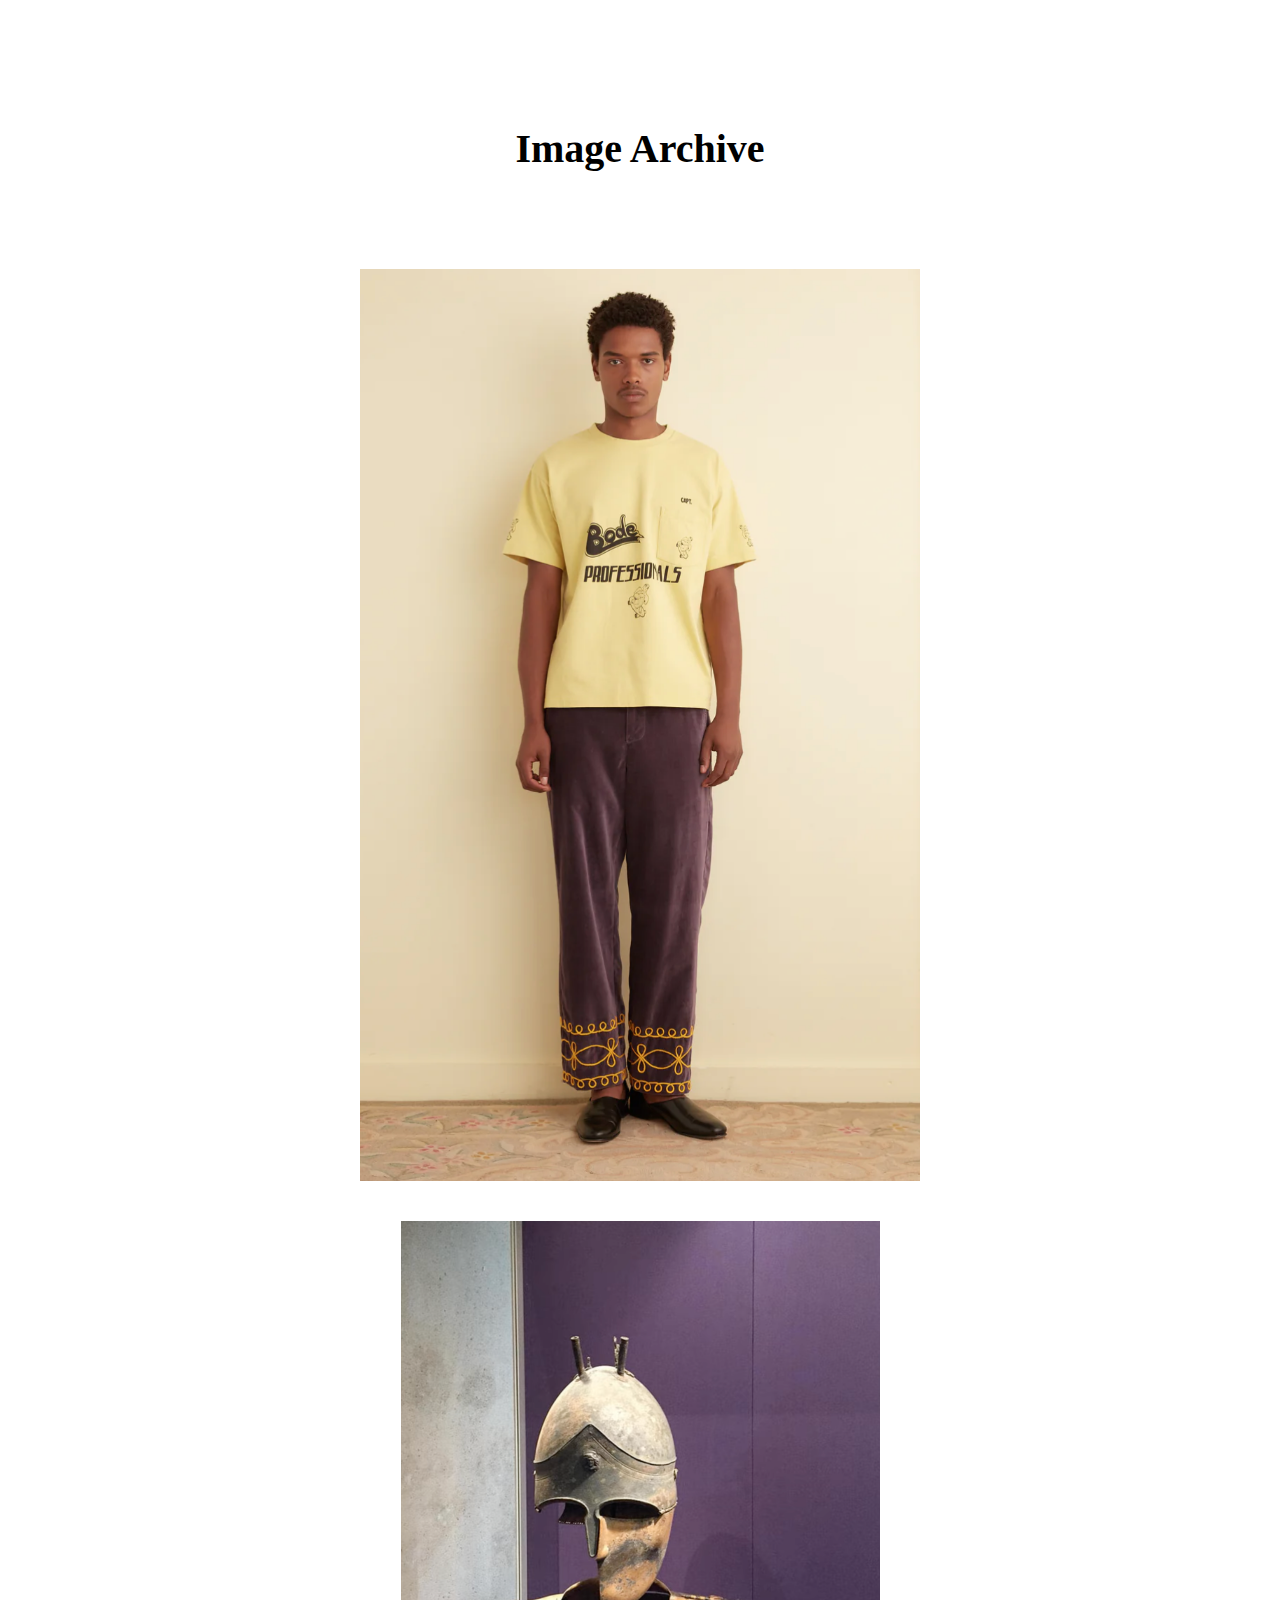
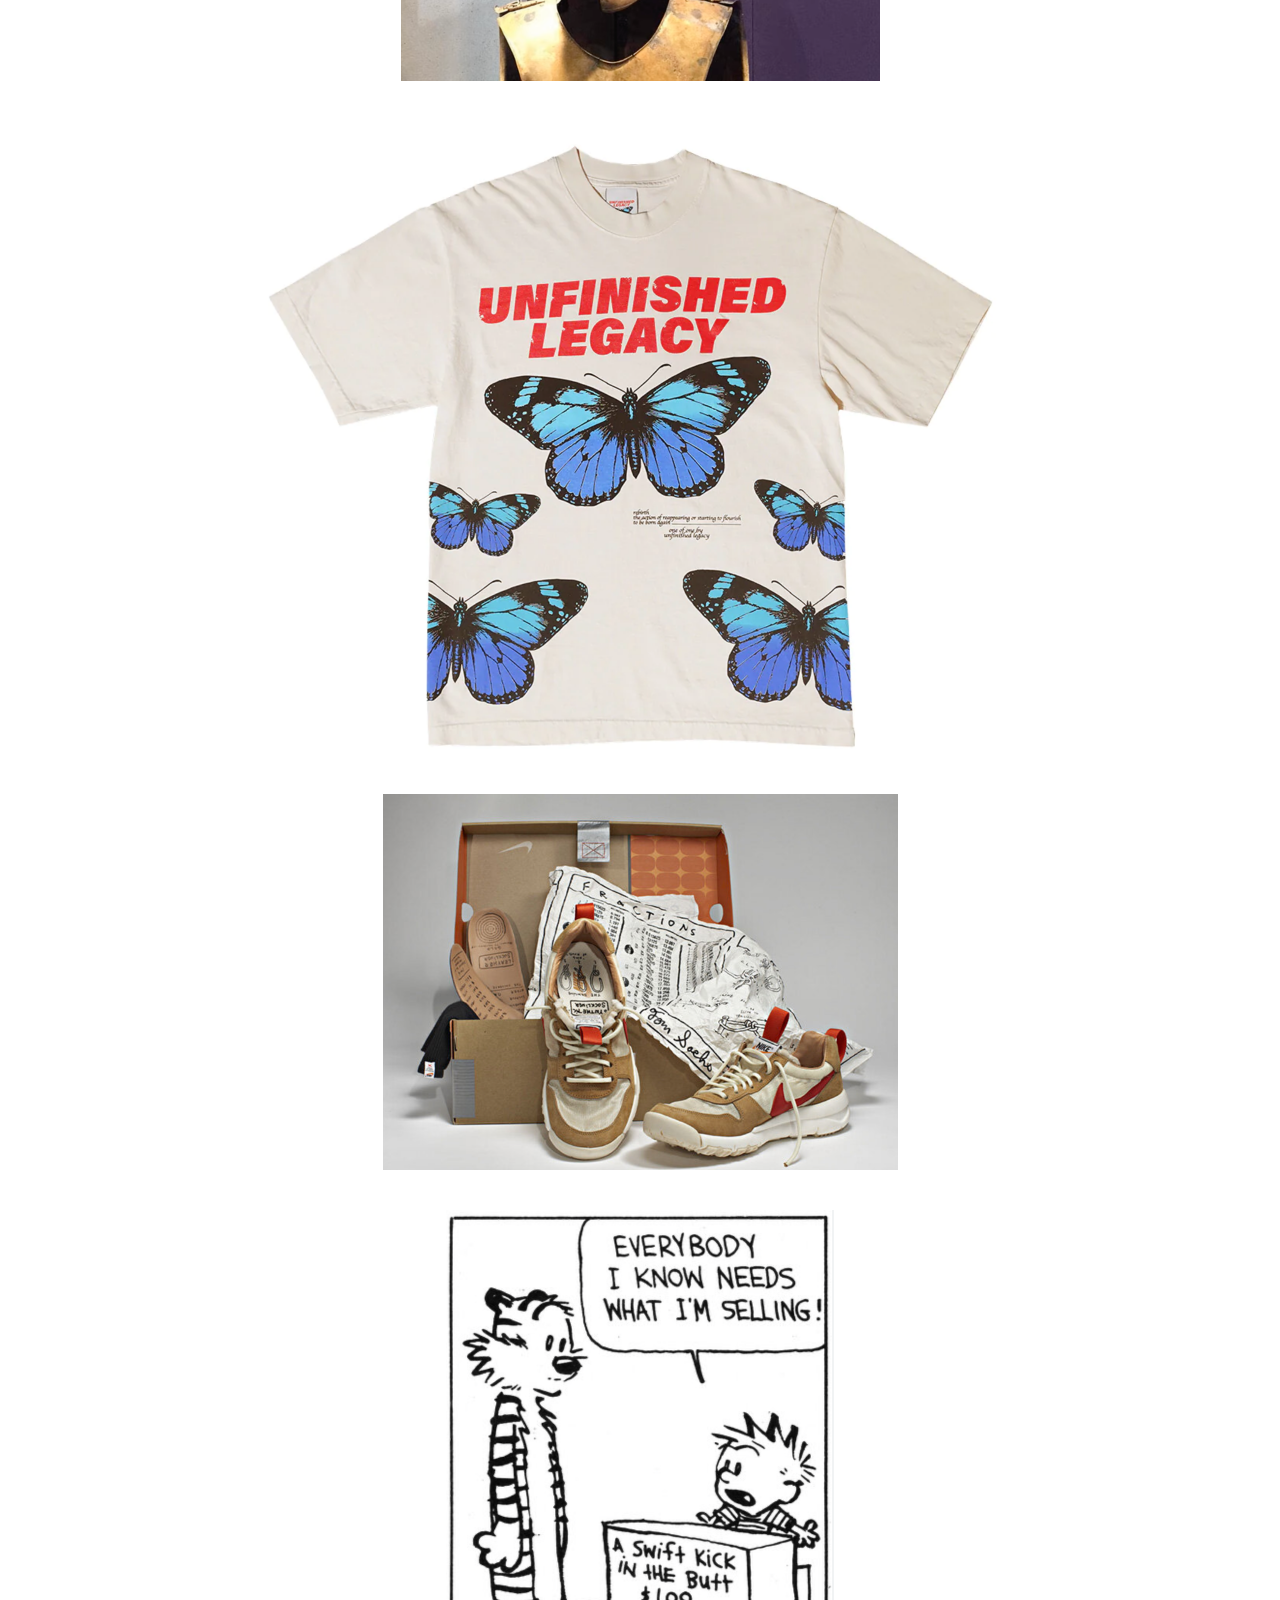
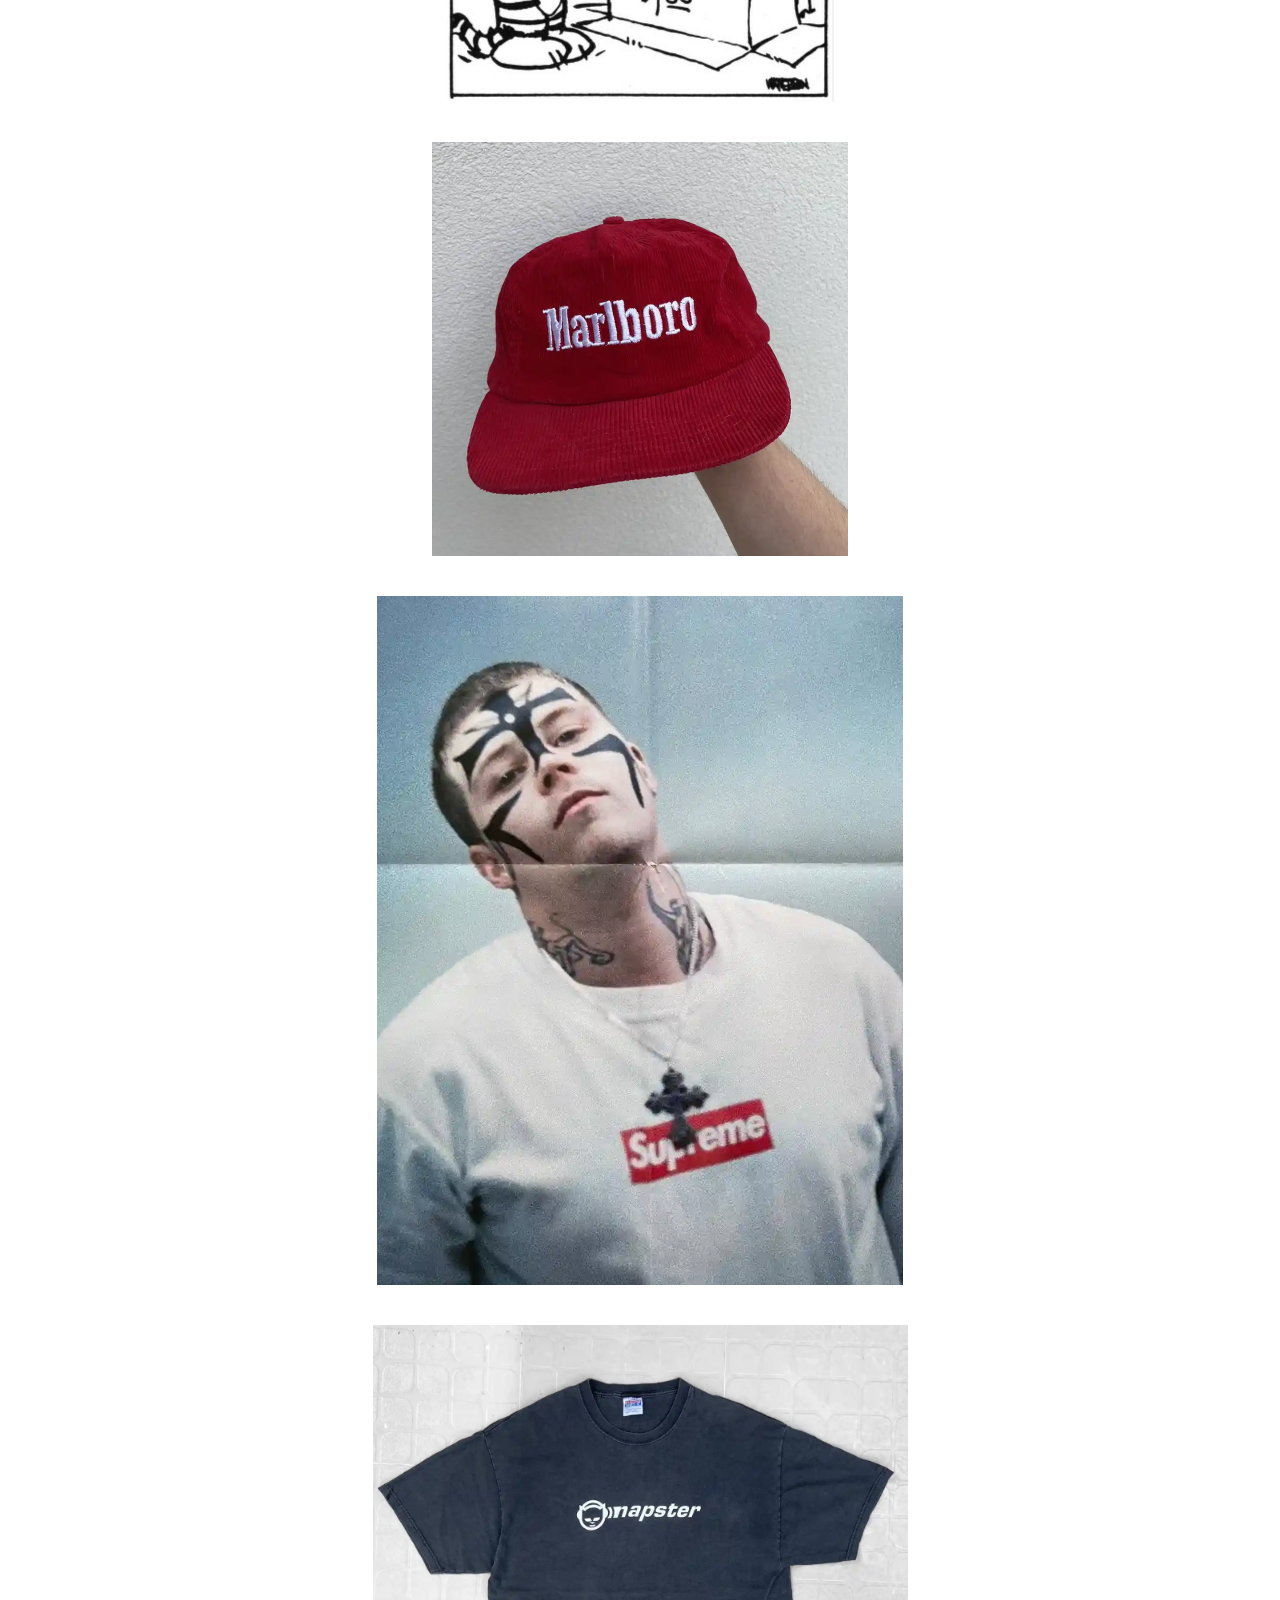
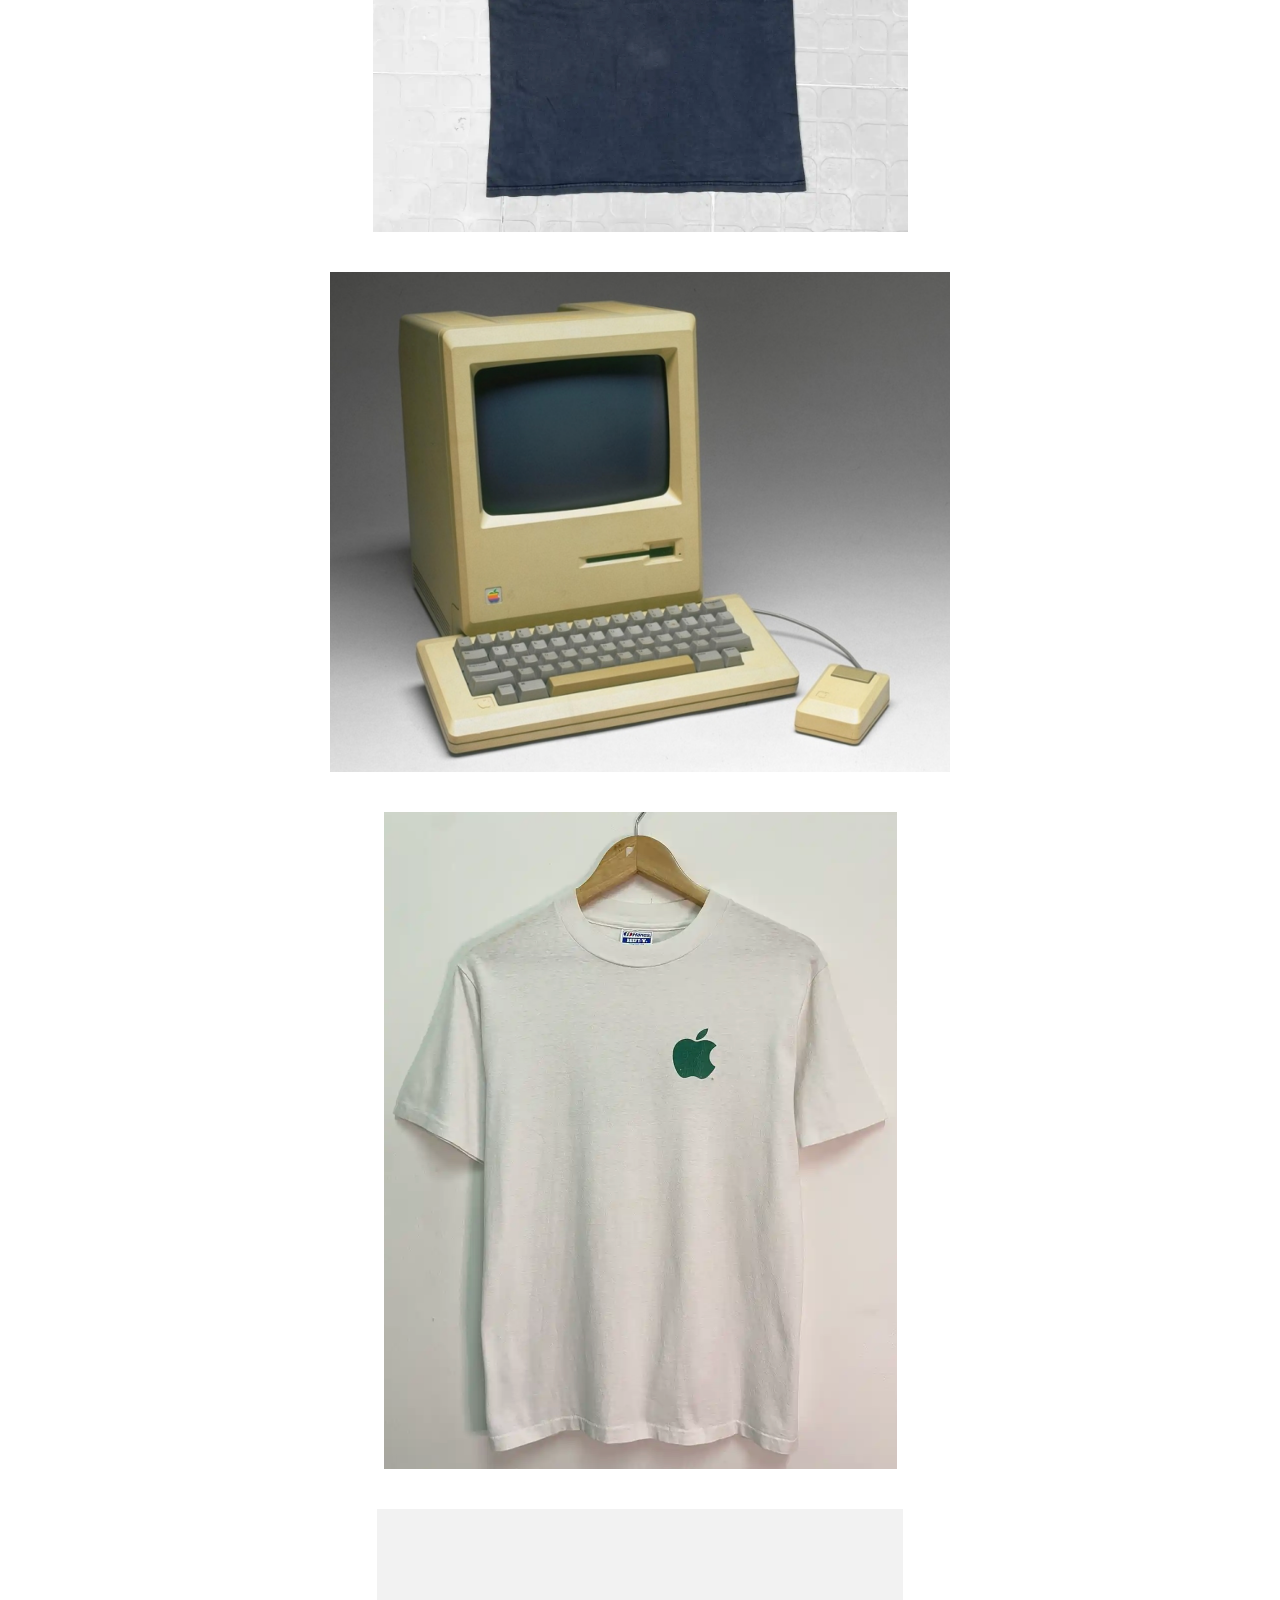
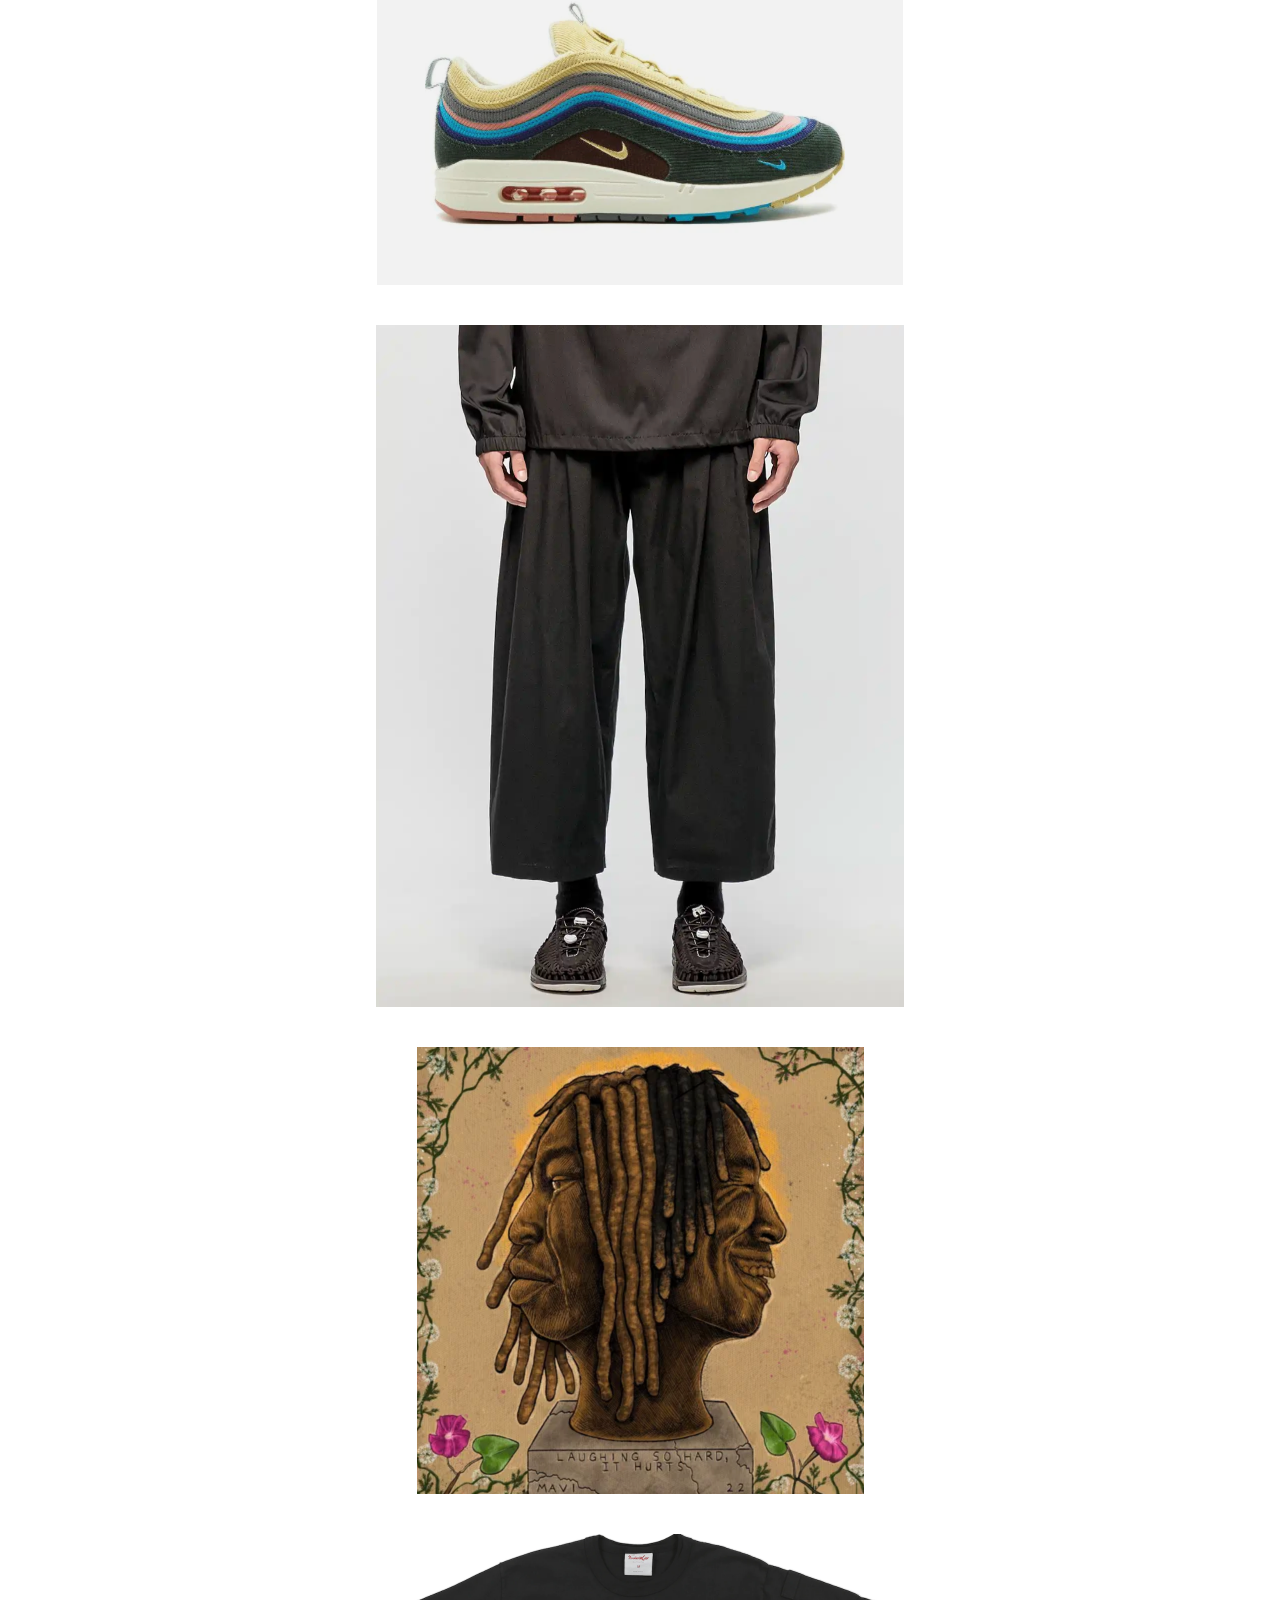
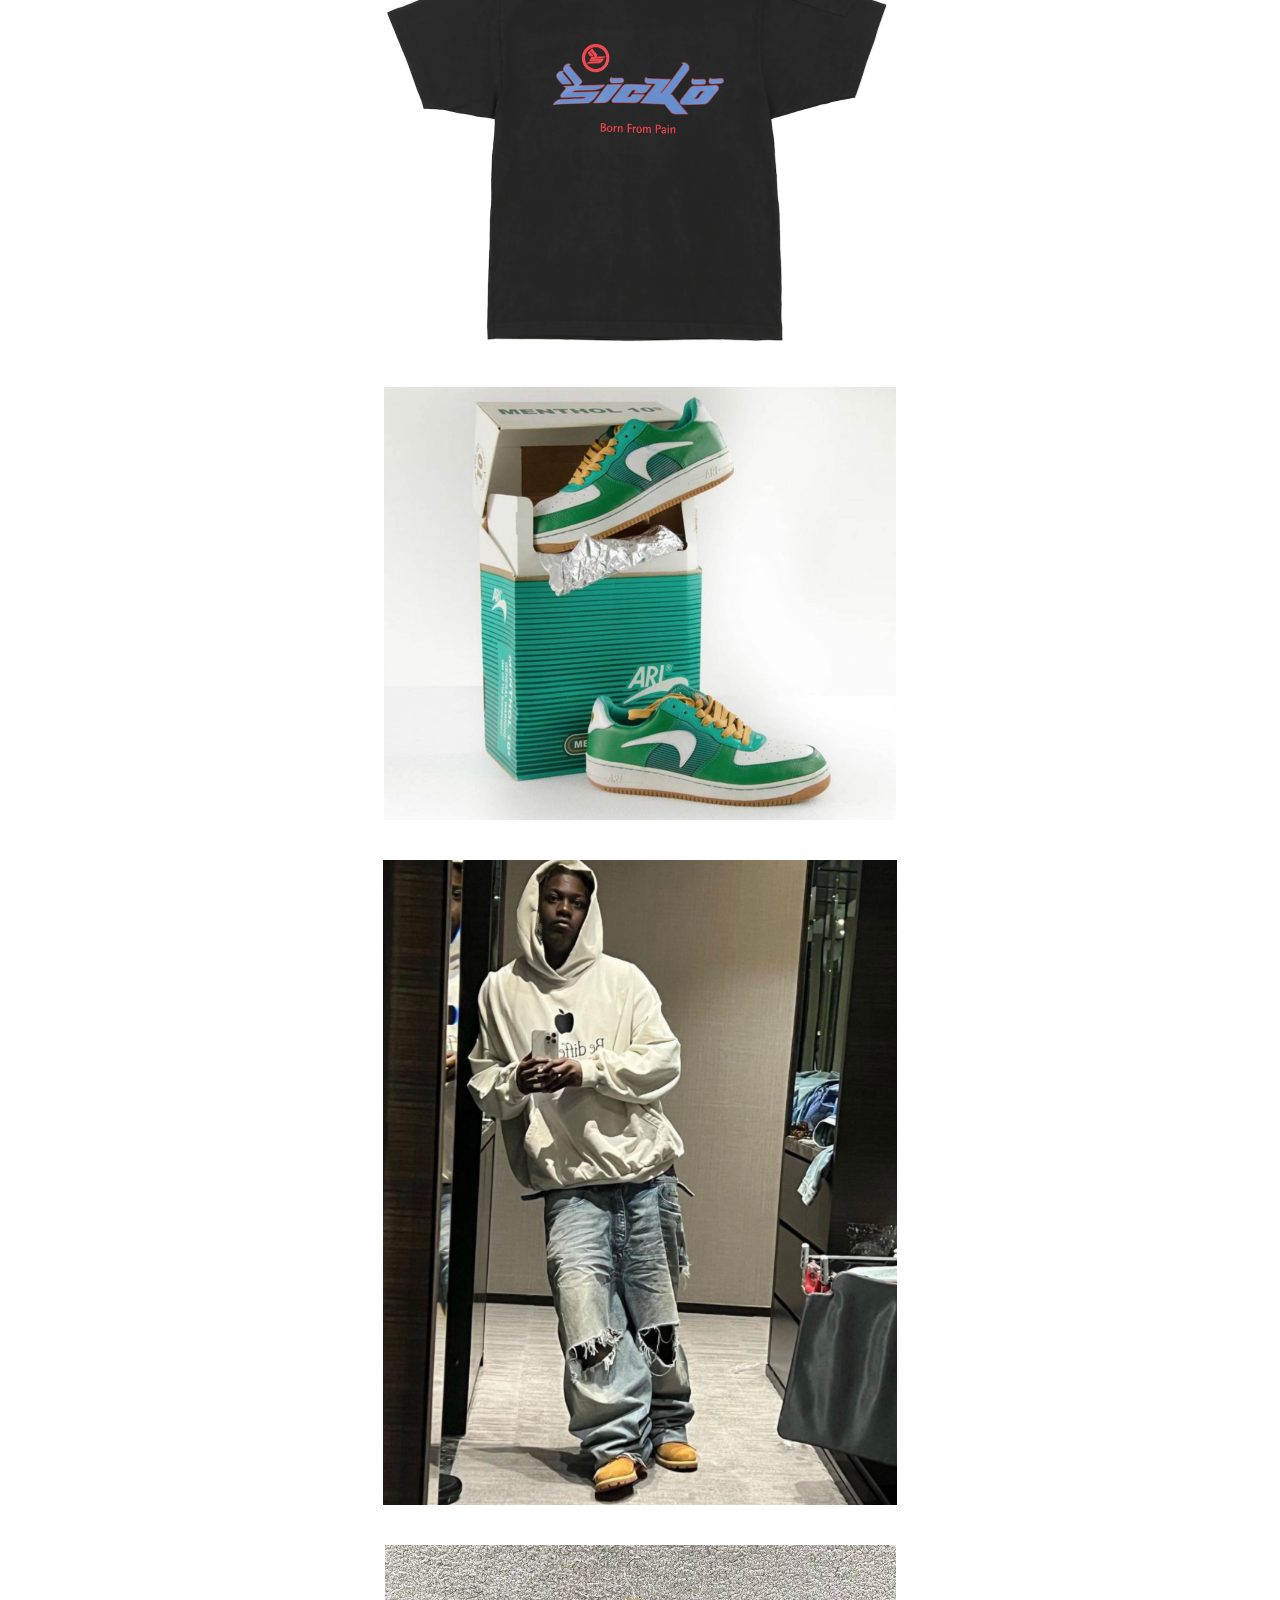
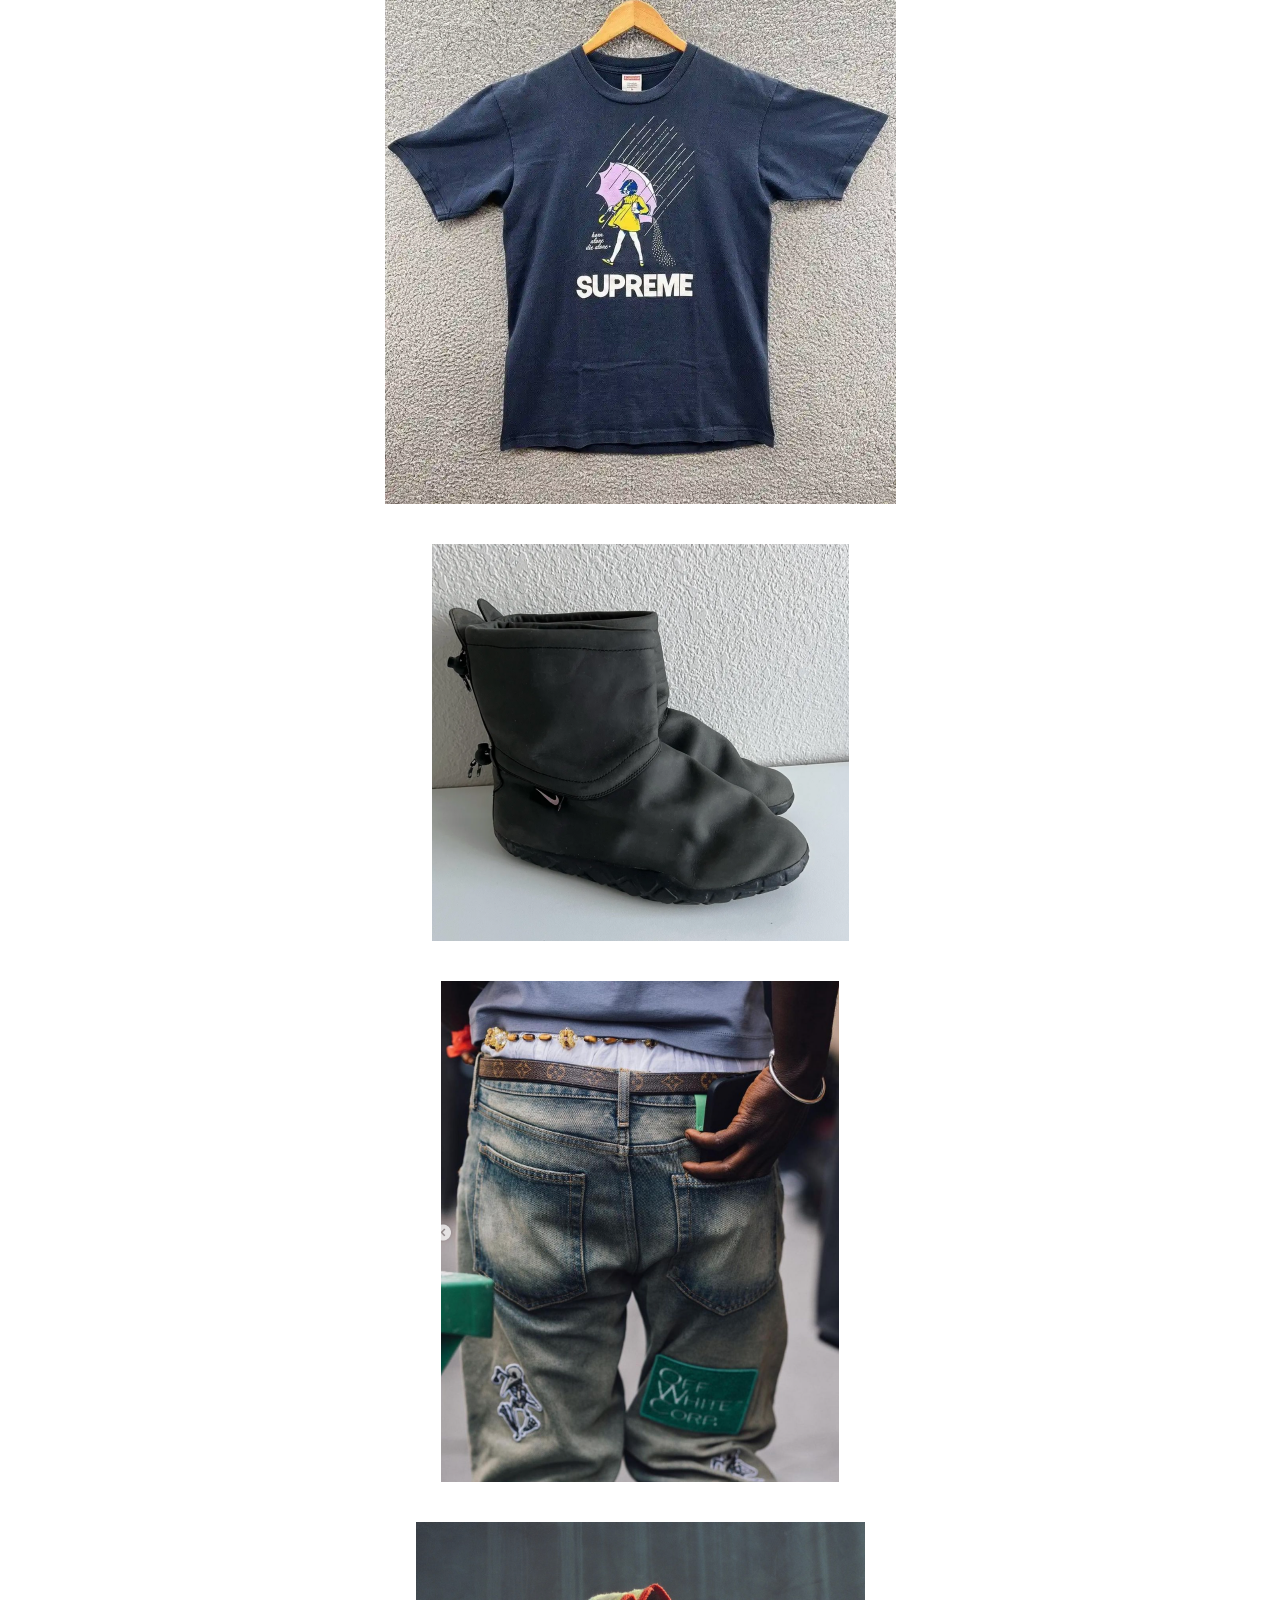
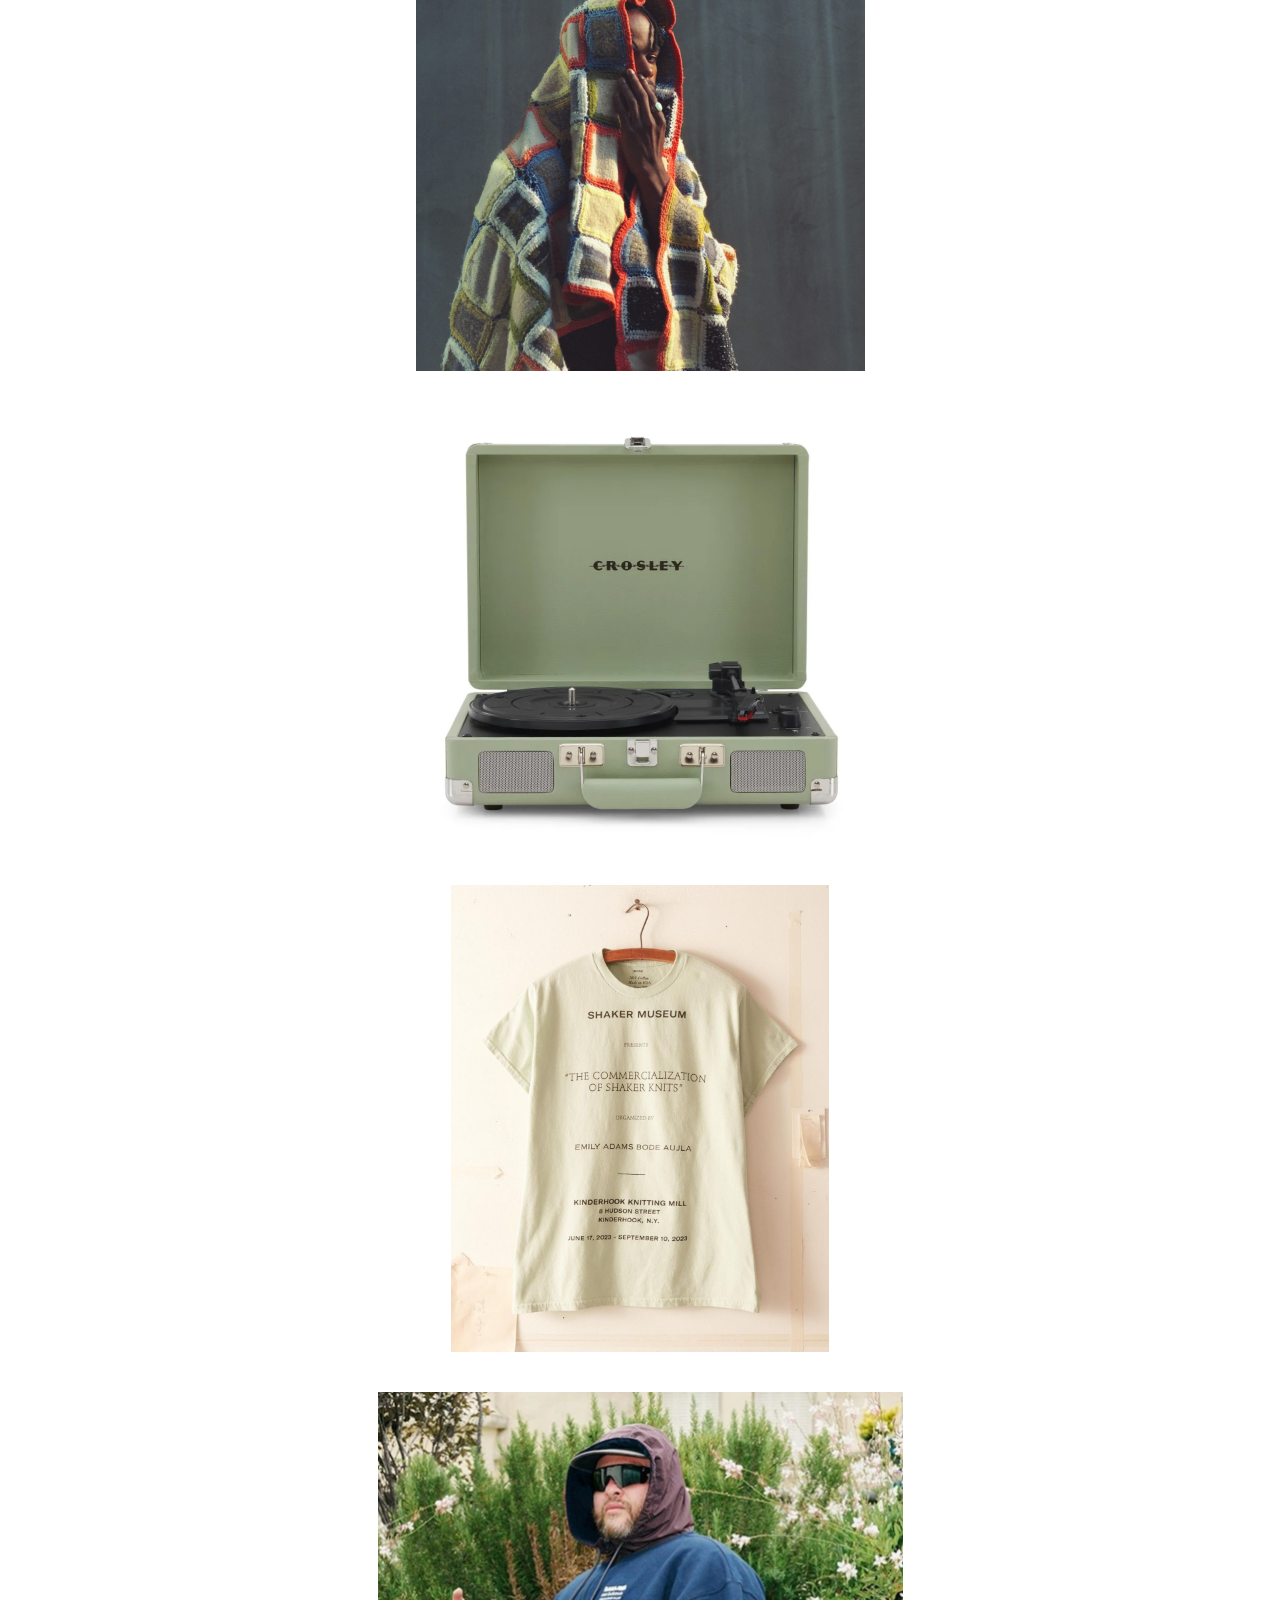
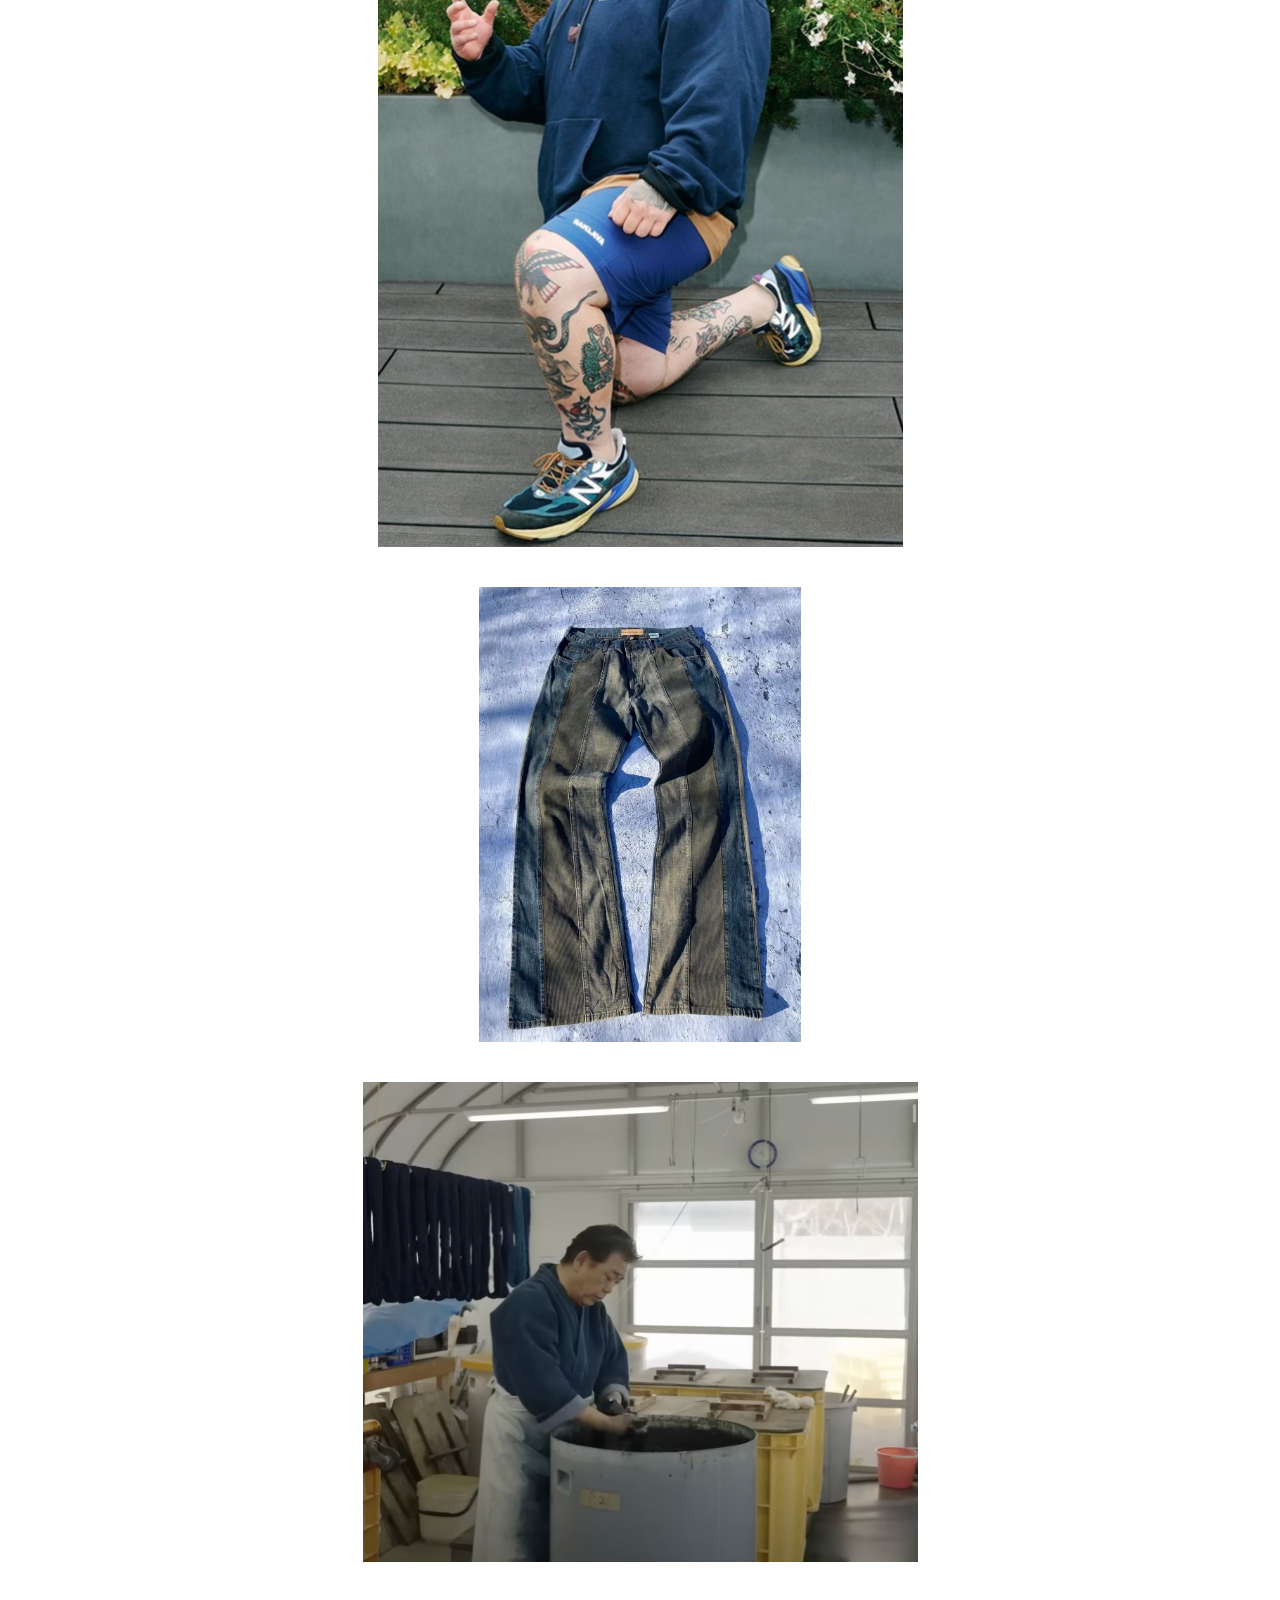
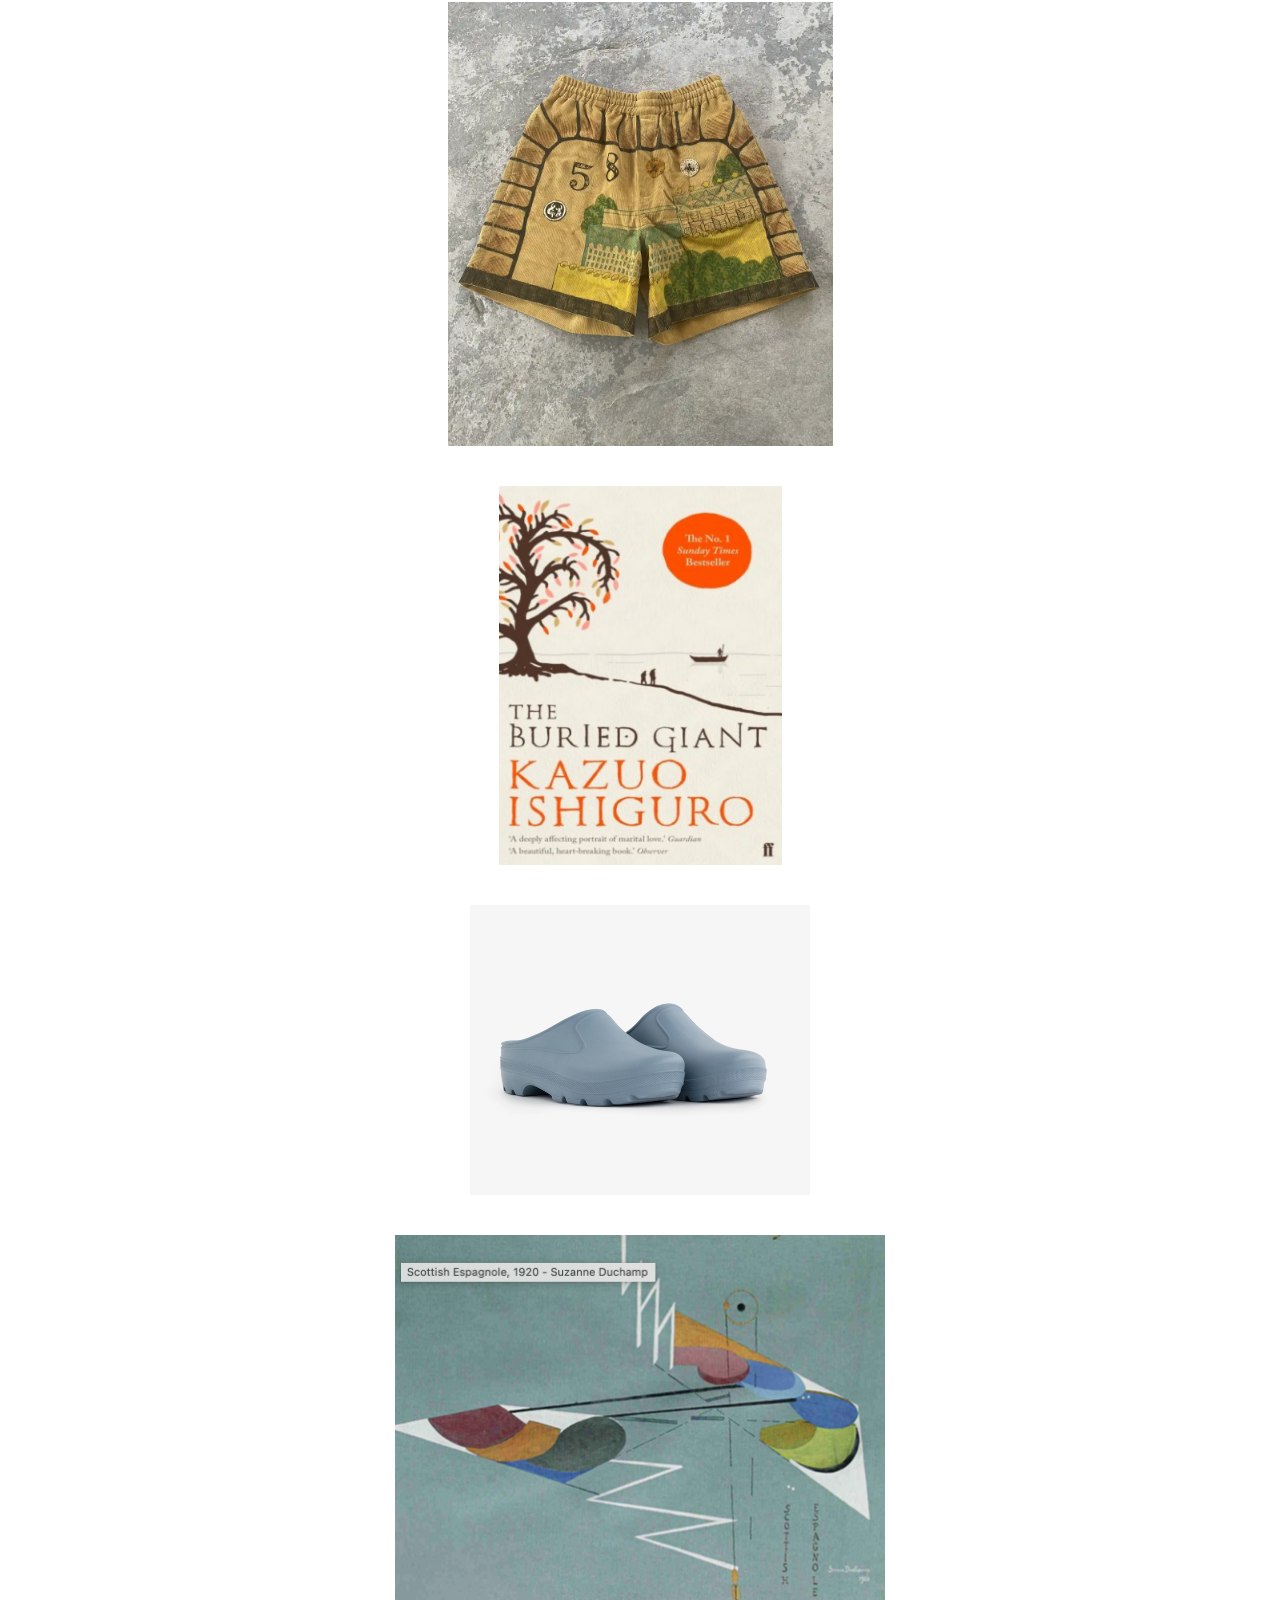
==== index.html @ 9232cd94 "update index.html" ====
<!DOCTYPE html>
<html>
    <head>
        <meta charset="utf-8">
        <meta name="viewport" content="width=device-width, initial-scale=1">
        <title>
            Image Archive
        </title>

        <style>
            /* CSS */
            body, html{
               font-size: 15;  
               font-family: Georgia;
            }

            h1{
                font-size: 40px;
                text-align: center;

            }

            p{
                text-align: center;
            }
        </style>

    </head>
    <body>
        <br> 
        <br> 
        <br> 
        <br> 
        <br>

        <h1> Image Archive </h1>

        <br> 
        <br> 
        <br> 

        <p>
        <img src = "images/bodefull.png" alt="hi" class="inline"
             width = "560"
             height = "912"> 
            
             <br>
             <br>
             <br>  

        <img src = "images/armor.png" alt="hi" class="inline"
             width = "479"
             height = "460"> 
            
             <br>
             <br>
             <br>  
            

        <img src = "images/unfinished.png" alt="hi" class="inline"
             width = "772"
             height = "633"> 
            
             <br>
             <br>
             <br>  
            
        <img src = "images/marsyard.png" alt="hi" class="inline"
             width = "515"
             height = "376"> 
            
             <br>
             <br>
             <br>  
            
        <img src = "images/calvinandhobbes.png" alt="hi" class="inline"
             width = "388"
             height = "492"> 
            
             <br>
             <br>
             <br>  
            
       <img src = "images/marlbro.png" alt="hi" class="inline"
             width = "416"
             height = "414"> 
            
             <br>
             <br>
             <br>  
            
        <img src = "images/leansupreme.png" alt="hi" class="inline"
             width = "526"
             height = "689"> 
            
             <br>
             <br>
             <br>  
            
        <img src = "images/napster.png" alt="hi" class="inline"
             width = "535"
             height = "507"> 
            
             <br>
             <br>
             <br>  

        <img src = "images/macintosh.png" alt="hi" class="inline"
             width = "620"
             height = "500"> 
            
             <br>
             <br>
             <br>  

        <img src = "images/vintageapple.png" alt="hi" class="inline"
             width = "513"
             height = "657"> 
            
             <br>
             <br>
             <br>  

        <img src = "images/wotherspoonairmax.png" alt="hi" class="inline"
             width = "526"
             height = "376"> 
            
             <br>
             <br>
             <br>  

        <img src = "images/sasquatch.png" alt="hi" class="inline"
             width = "528"
             height = "682"> 
            
             <br>
             <br>
             <br>  

        <img src = "images/mavilaughing.png" alt="hi" class="inline"
             width = "447"
             height = "447"> 
            
             <br>
             <br>
             <br>  
            
        <img src = "images/sickotee.png" alt="hi" class="inline"
             width = "520"
             height = "413"> 
            
             <br>
             <br>
             <br>  
            
        <img src = "images/arimenthol.png" alt="hi" class="inline"
             width = "512"
             height = "433"> 
            
             <br>
             <br>
             <br>  

        <img src = "images/yachty.png" alt="hi" class="inline"
             width = "514"
             height = "645"> 
            
             <br>
             <br>
             <br>  

        <img src = "images/suprememorton.png" alt="hi" class="inline"
             width = "511"
             height = "559"> 
            
             <br>
             <br>
             <br>  
            
        <img src = "images/acg.png" alt="hi" class="inline"
             width = "417"
             height = "397"> 
            
             <br>
             <br>
             <br>  

        <img src = "images/ibkamara.png" alt="hi" class="inline"
             width = "398"
             height = "501"> 
            
             <br>
             <br>
             <br>  
            
        <img src = "images/elujay.png" alt="hi" class="inline"
             width = "449"
             height = "449"> 
            
             <br>
             <br>
             <br>  

        <img src = "images/vinyl.png" alt="hi" class="inline"
             width = "493"
             height = "434"> 
            
             <br>
             <br>
             <br>  
            
        <img src = "images/bodetee.png" alt="hi" class="inline"
             width = "378"
             height = "467"> 
            
             <br>
             <br>
             <br>  

        <img src = "images/bronson.png" alt="hi" class="inline"
             width = "525"
             height = "755"> 
            
             <br>
             <br>
             <br>  

        <img src = "images/tricolorjeans.png" alt="hi" class="inline"
             width = "322"
             height = "455"> 
            
             <br>
             <br>
             <br>  

        <img src = "images/japanesedenim.png" alt="hi" class="inline"
             width = "555"
             height = "480"> 
            
             <br>
             <br>
             <br>  

        <img src = "images/bodeshort.png" alt="hi" class="inline"
             width = "385"
             height = "444"> 
            
             <br>
             <br>
             <br> 

        <img src = "images/buriedgiant.png" alt="hi" class="inline"
             width = "283"
             height = "379"> 
            
             <br>
             <br>
             <br>  

        <img src = "images/clogs.png" alt="hi" class="inline"
             width = "340"
             height = "290"> 
            
             <br>
             <br>
             <br>  

        <img src = "images/duchamp2.png" alt="hi" class="inline"
             width = "490"
             height = "380"> 
            
             <br>
             <br>
             <br>  

         <img src = "images/diesel2.png" alt="hi" class="inline"
             width = "430"
             height = "740"> 
            
             <br>
             <br>
             <br>  
            
        <img src = "images/bowling.png" alt="hi" class="inline"
             width = "480"
             height = "480"> 
            
             <br>
             <br>
             <br>  
            
        <img src = "images/duchamp1.png" alt="hi" class="inline"
             width = "400"
             height = "480"> 
            
             <br>
             <br>
             <br>  

        <img src = "images/disco.png" alt="hi" class="inline"
             width = "450"
             height = "450"> 
            
             <br>
             <br>
             <br>  

        <img src = "images/tecca2.png" alt="hi" class="inline"
             width = "587"
             height = "676"> 
            
             <br>
             <br>
             <br>

        <img src = "images/LTST.png" alt="hi" class="inline"
             width = "468"
             height = "468"> 
            
             <br>
             <br>
             <br>
            
        <img src = "images/diesel.png" alt="hi" class="inline"
             width = "360"
             height = "460"> 
            
             <br>
             <br>
             <br>

        <img src = "images/tecca.png" alt="hi" class="inline"
             width = "359"
             height = "515"> 
            
             <br>
             <br>
             <br>
            
         <img src = "images/murakamipants.png" alt="hi" class="inline"
             width = "333"
             height = "500"> 
            
             <br>
             <br>
             <br>
            
         <img src = "images/ODCD.png" alt="hi" class="inline"
             width = "480"
             height = "480"> 
            
             <br>
             <br>
             <br>
            
        <img src = "images/vermont.png" alt="hi" class="inline"
             width = "500"
             height = "500"> 
             
             <br>
             <br>
             <br>

        <img src = "images/bjork.png" alt="hi" class="inline"
             width = "467"
             height = "443">

        </p>

    </body>
</html>
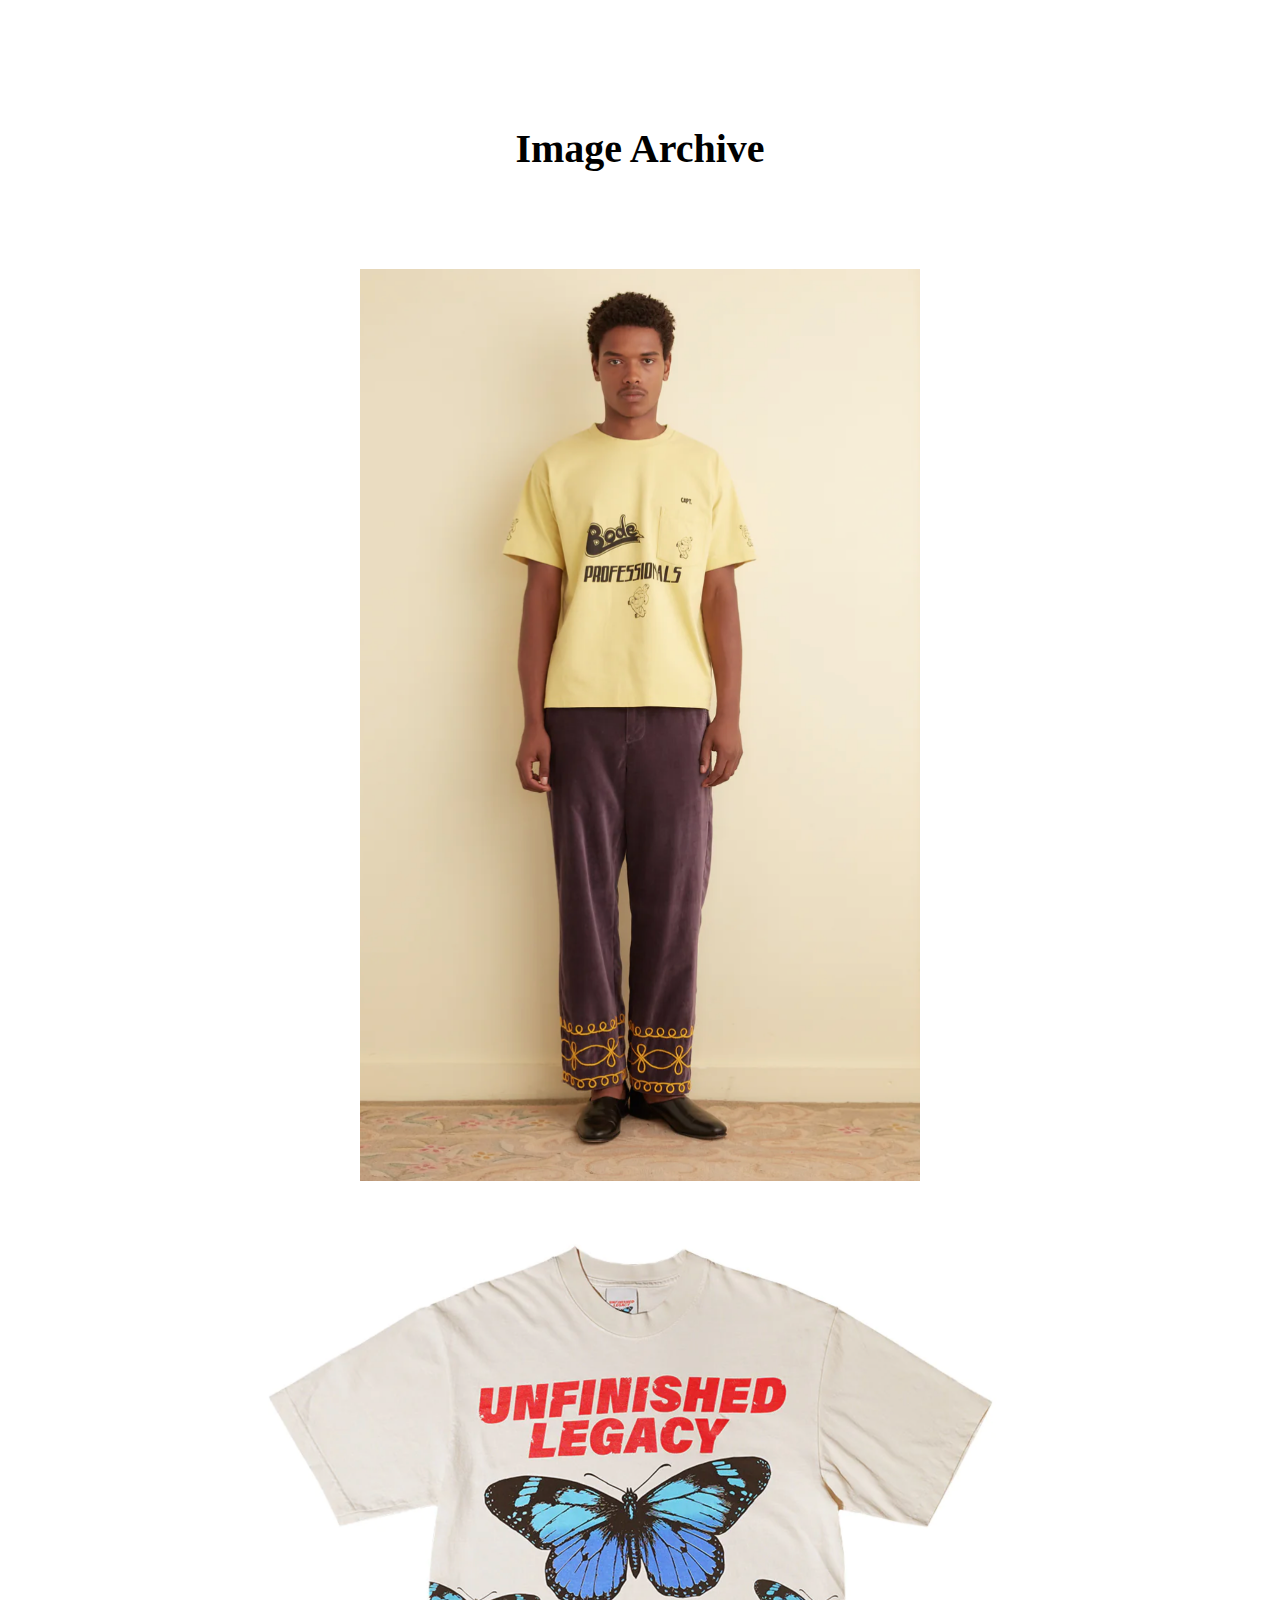
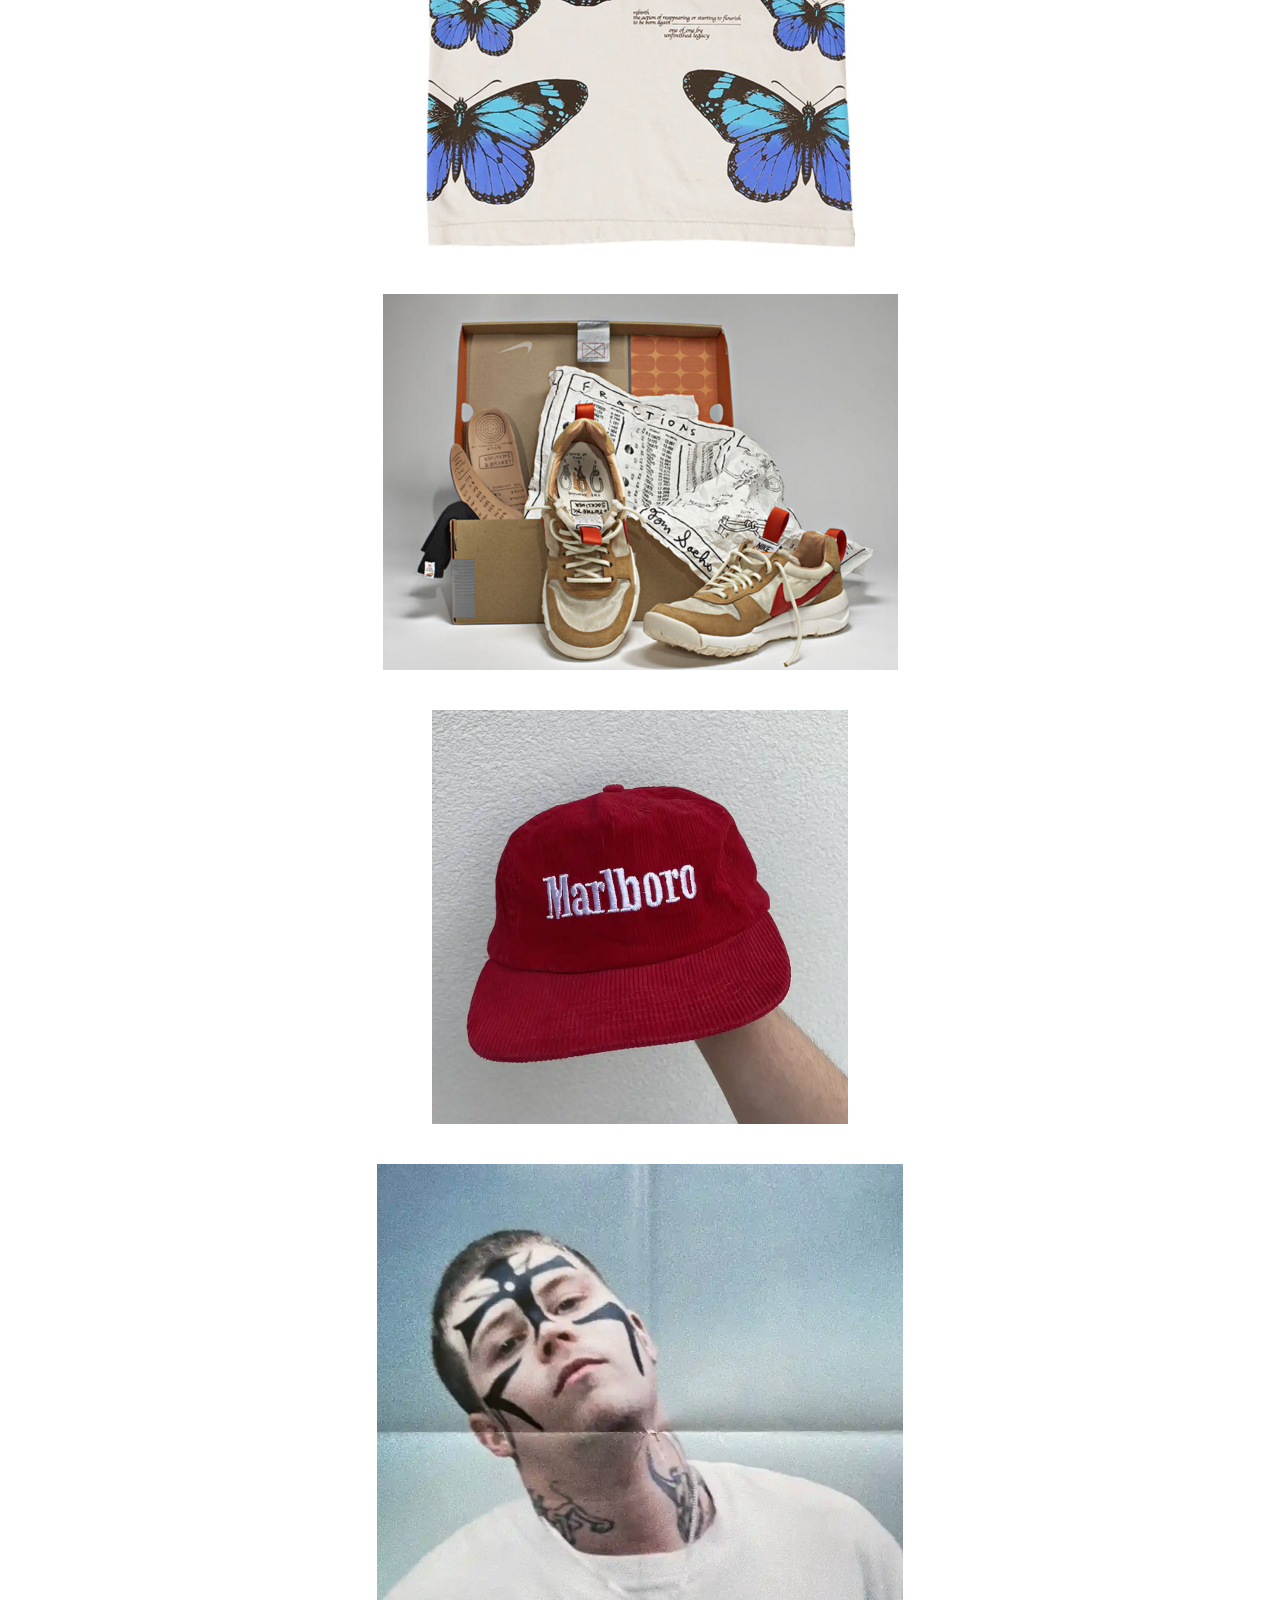
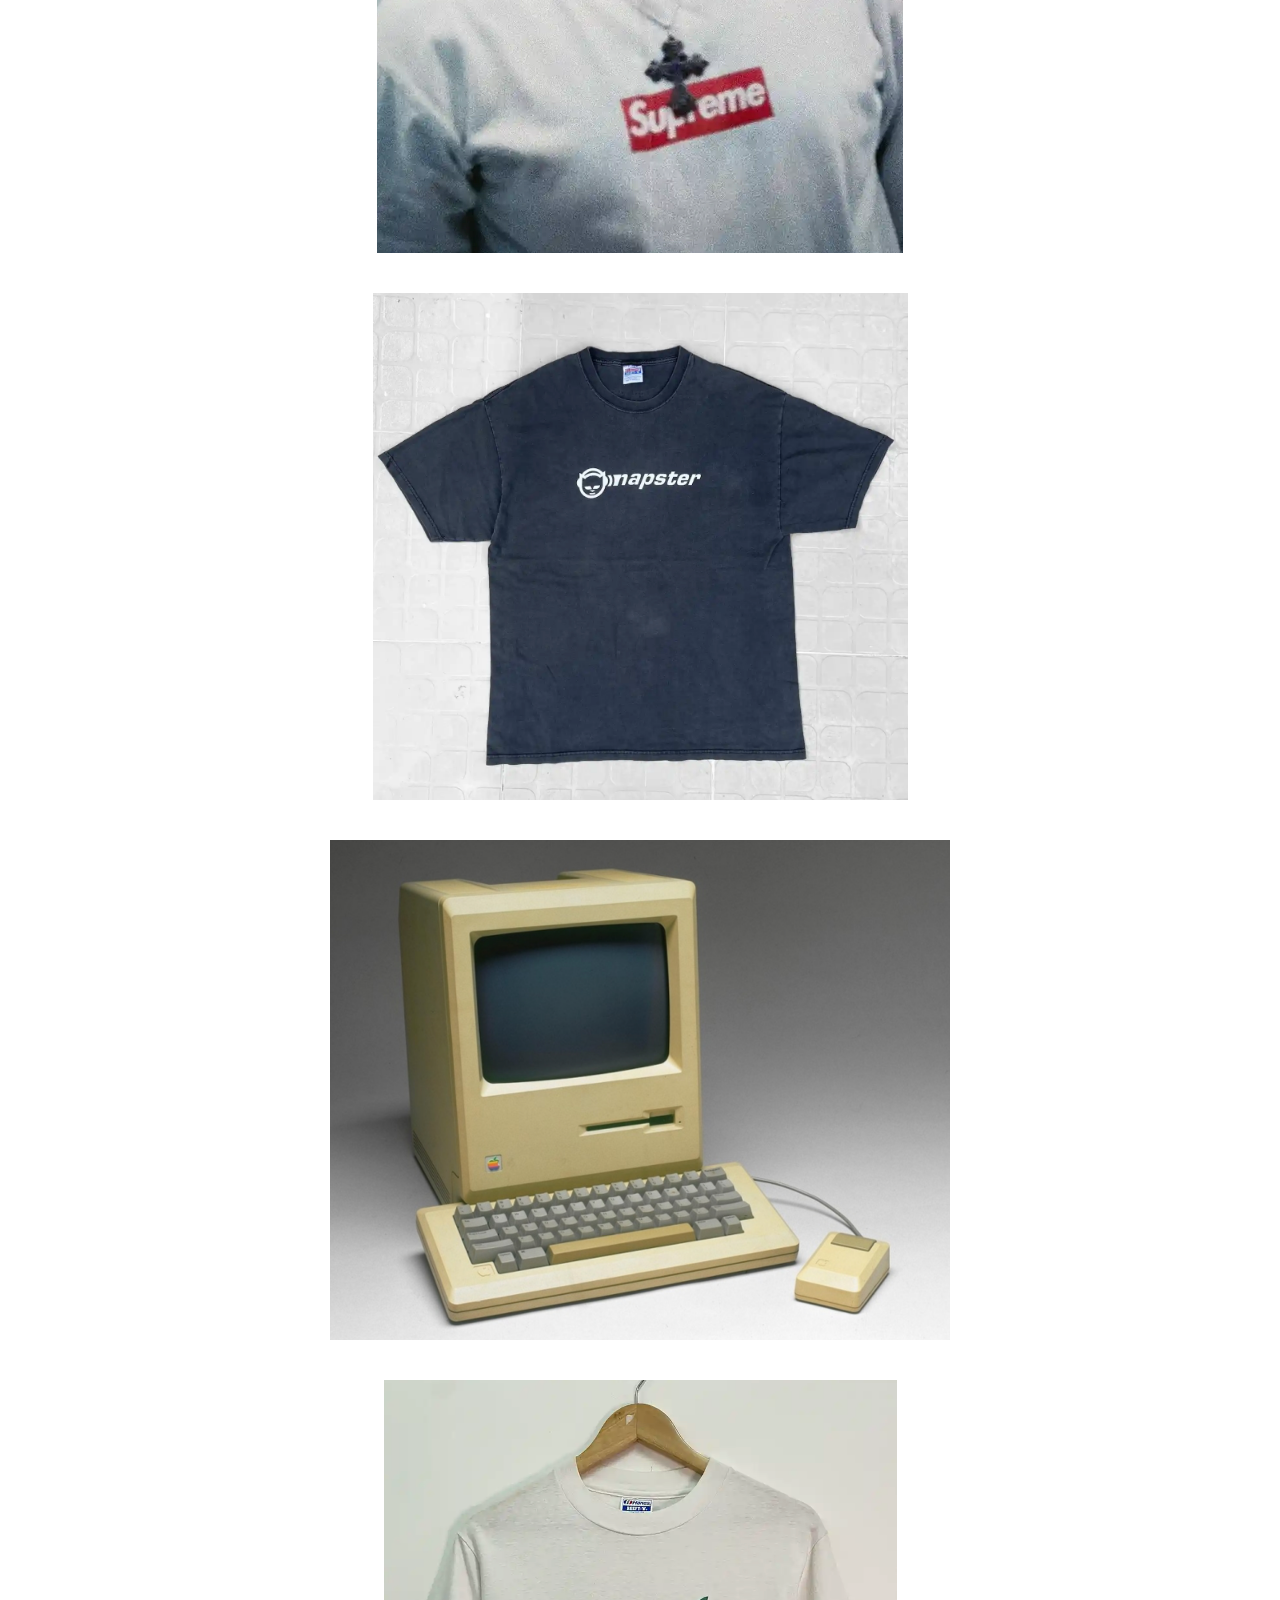
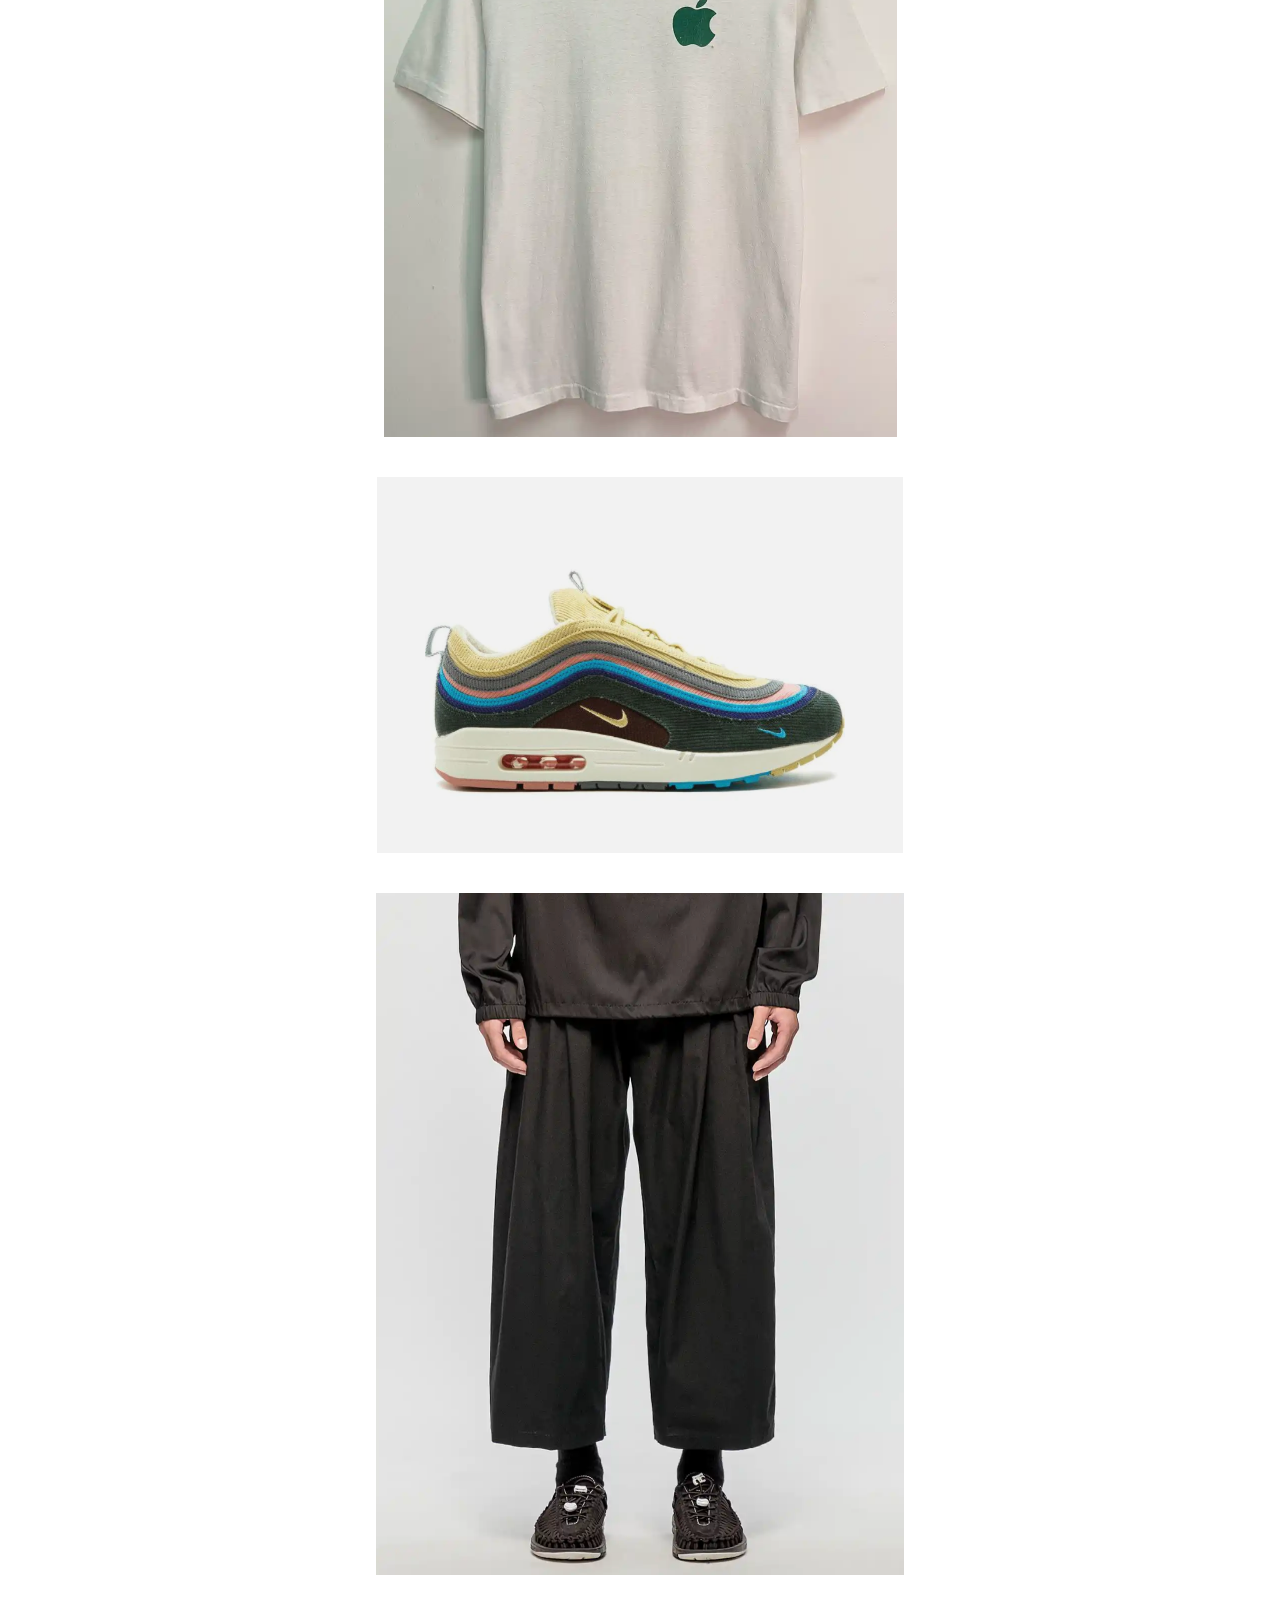
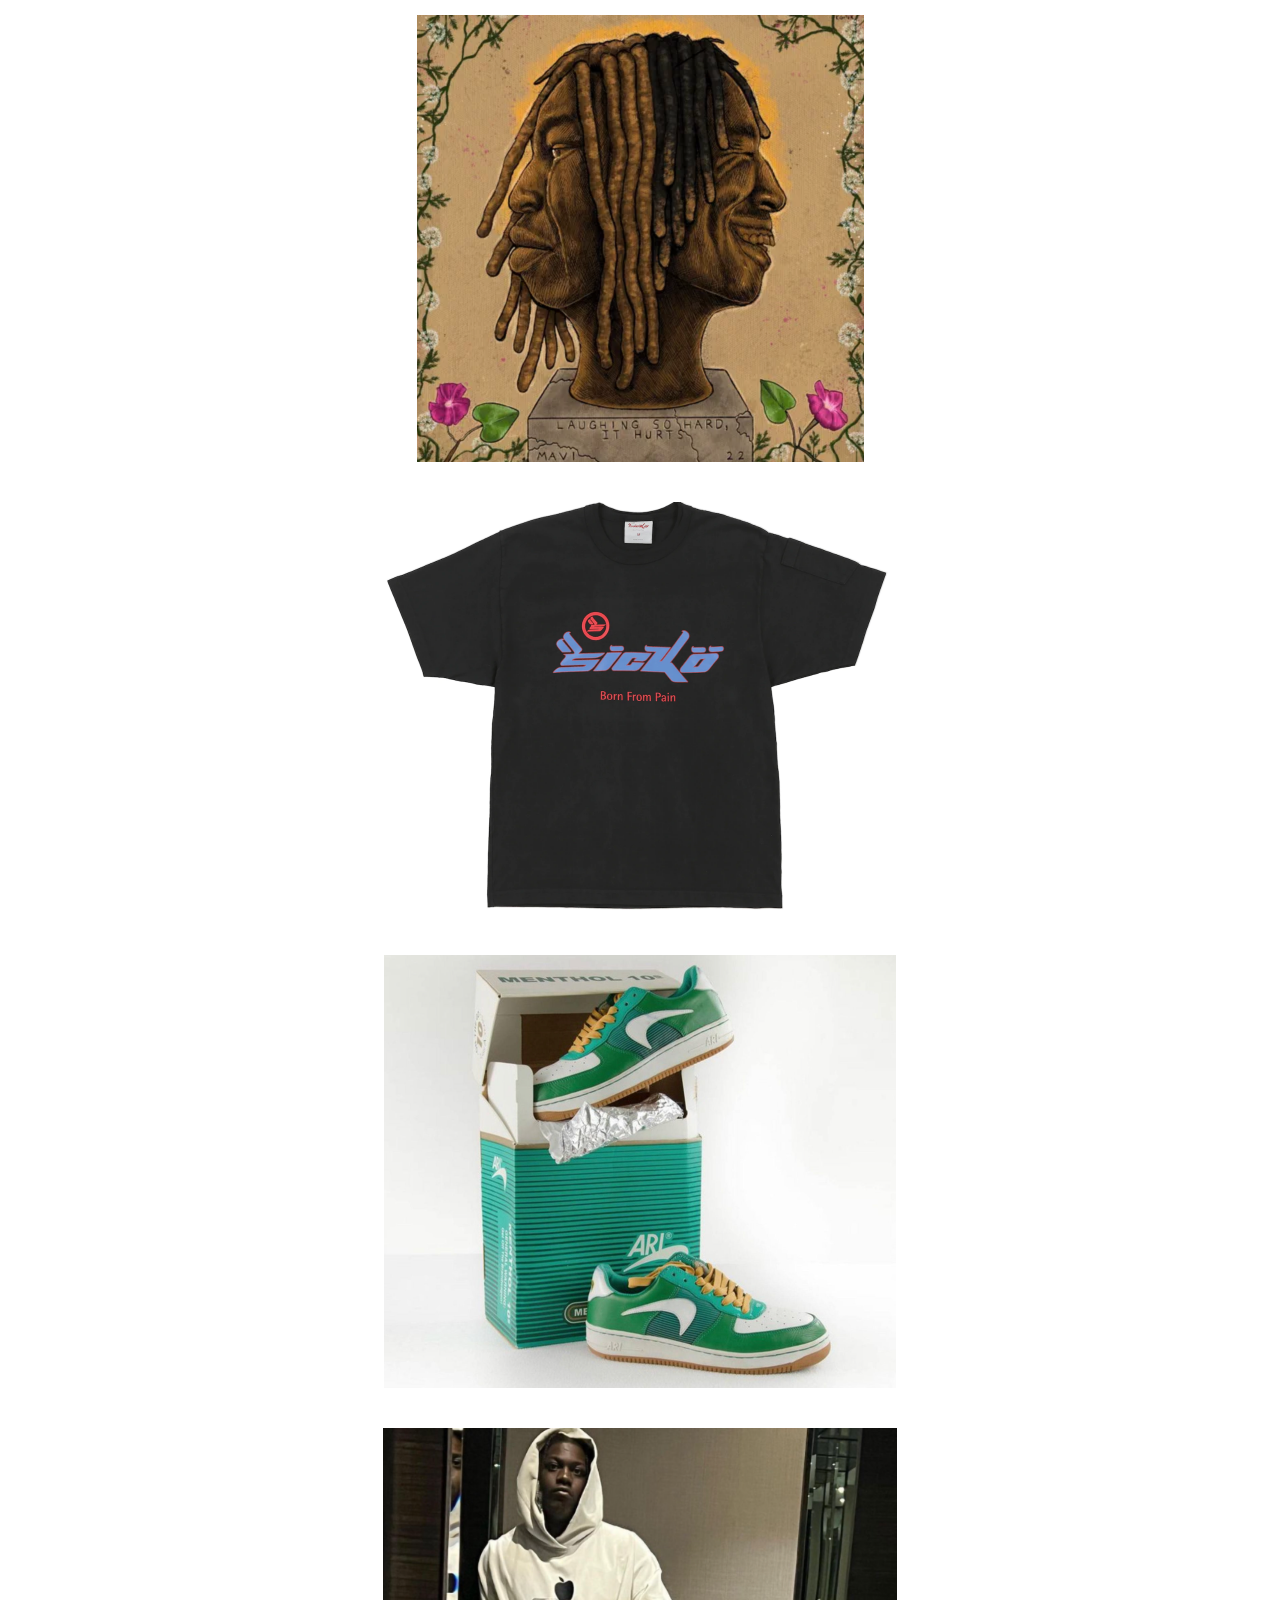
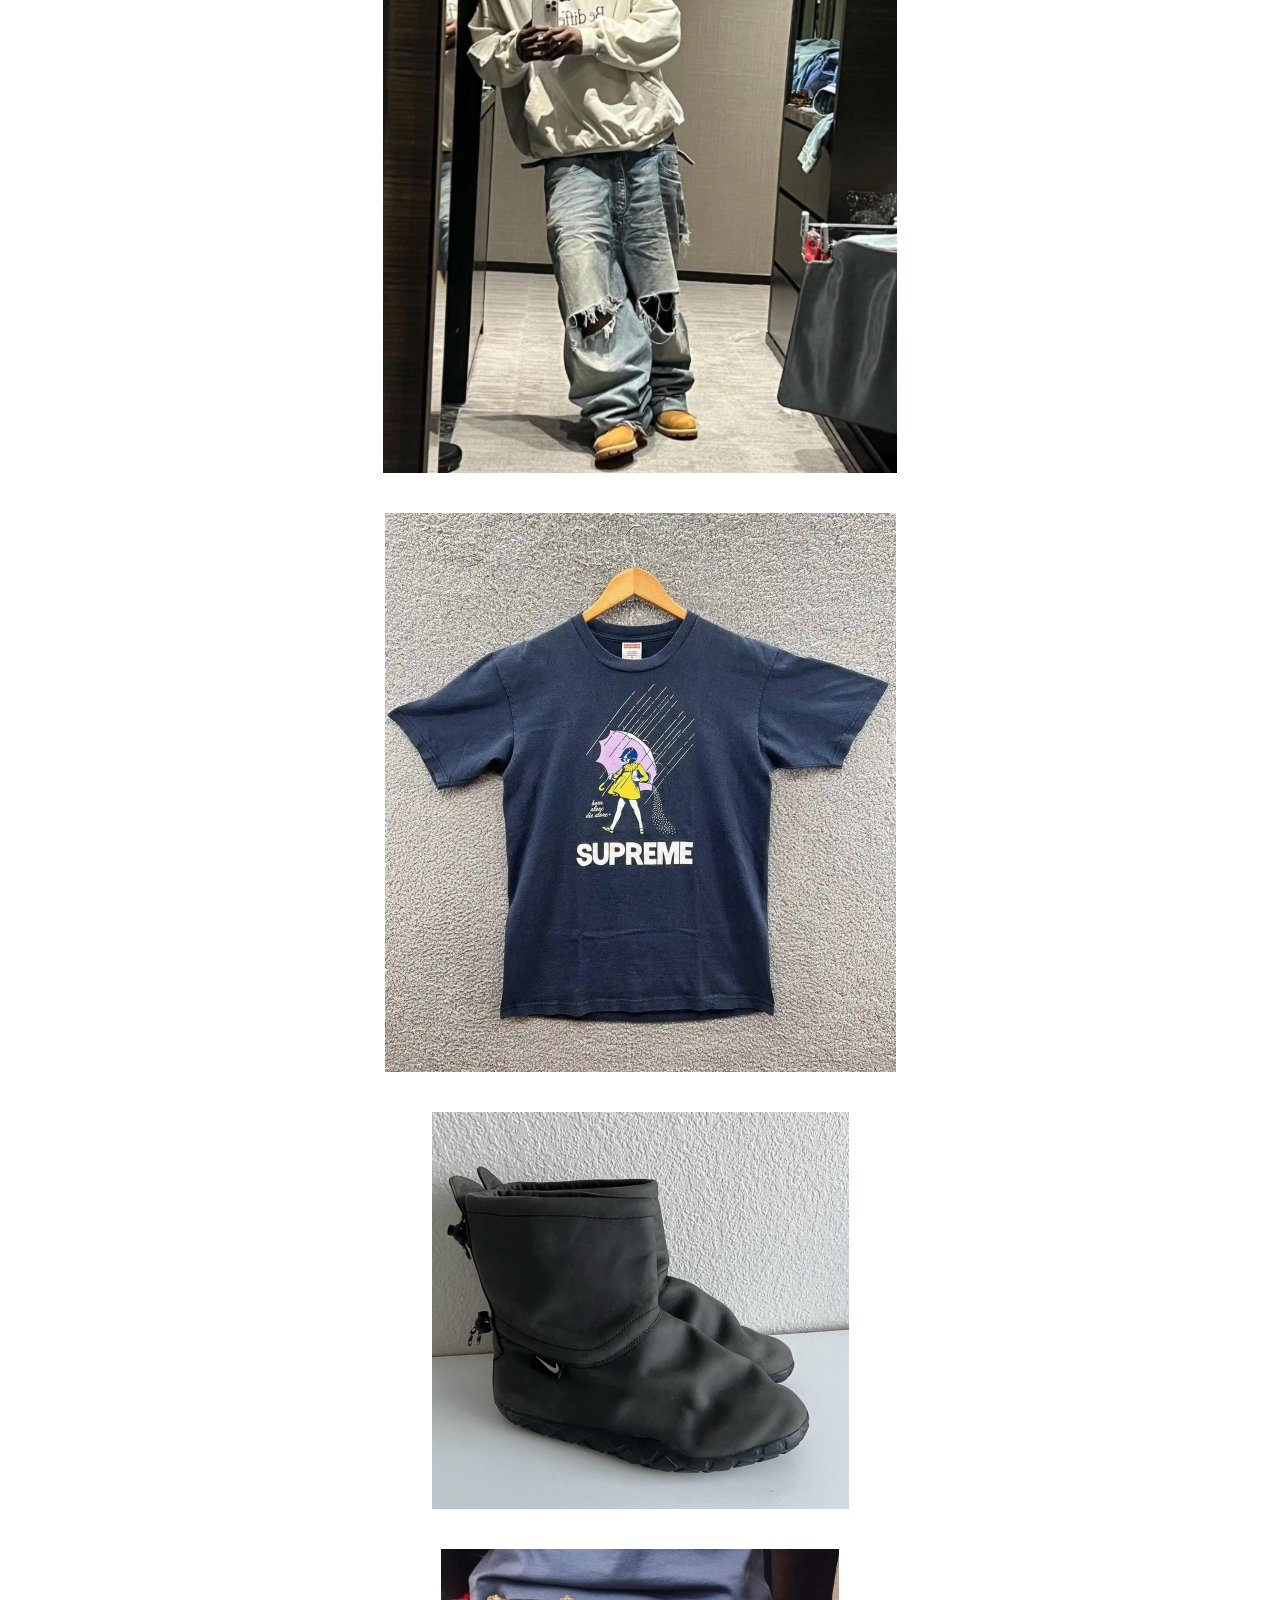
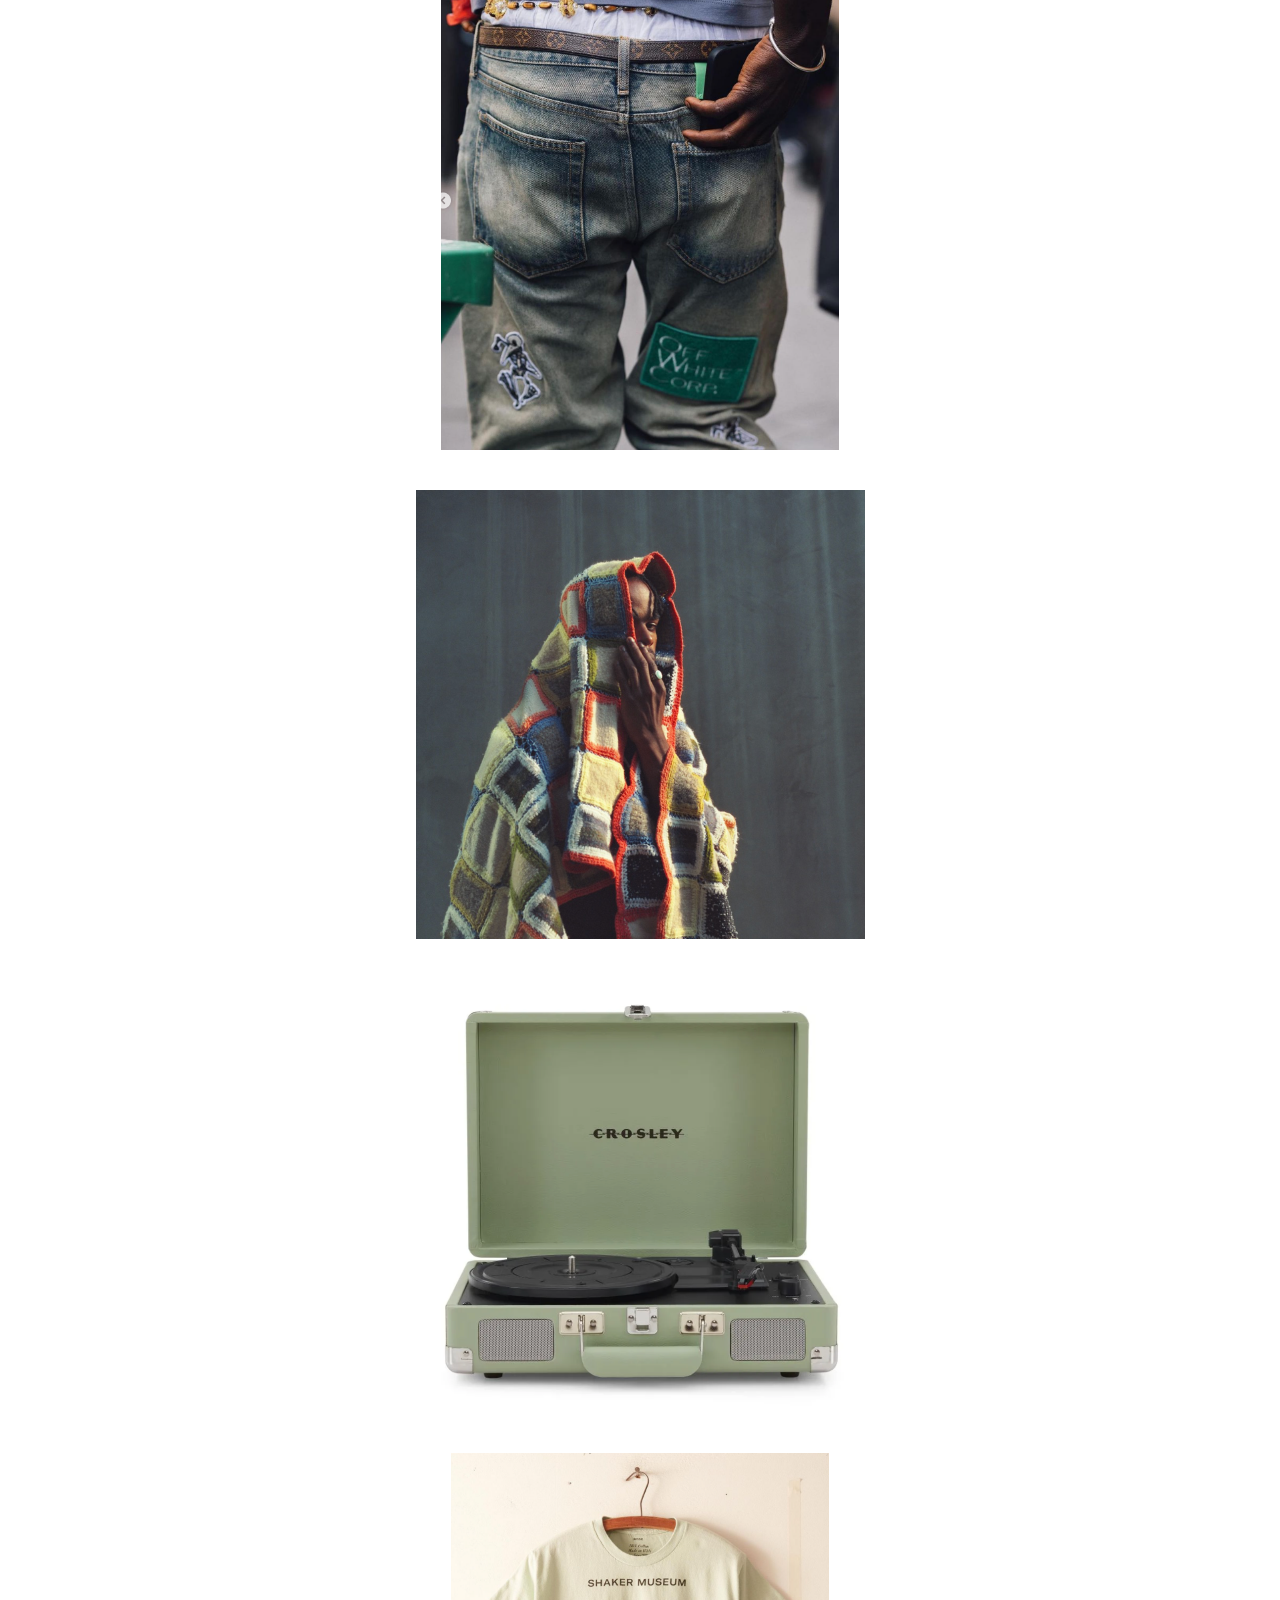
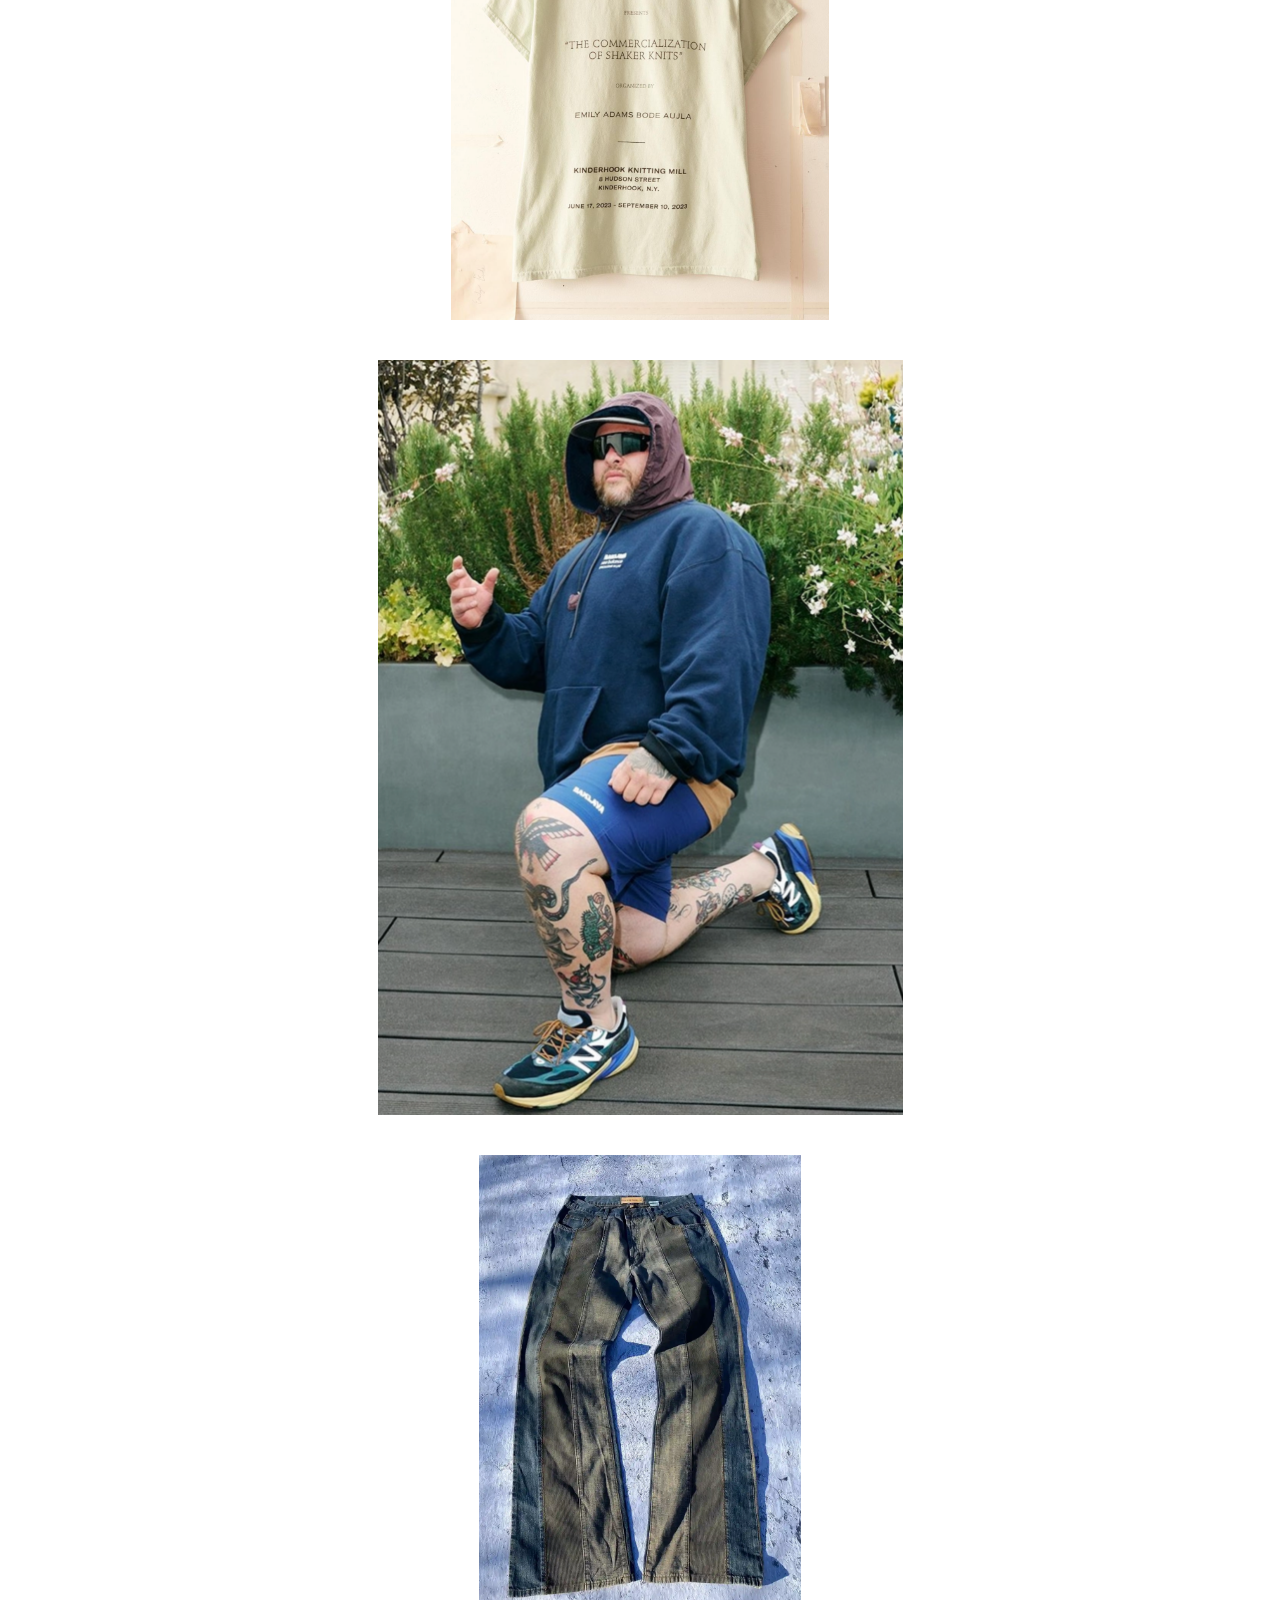
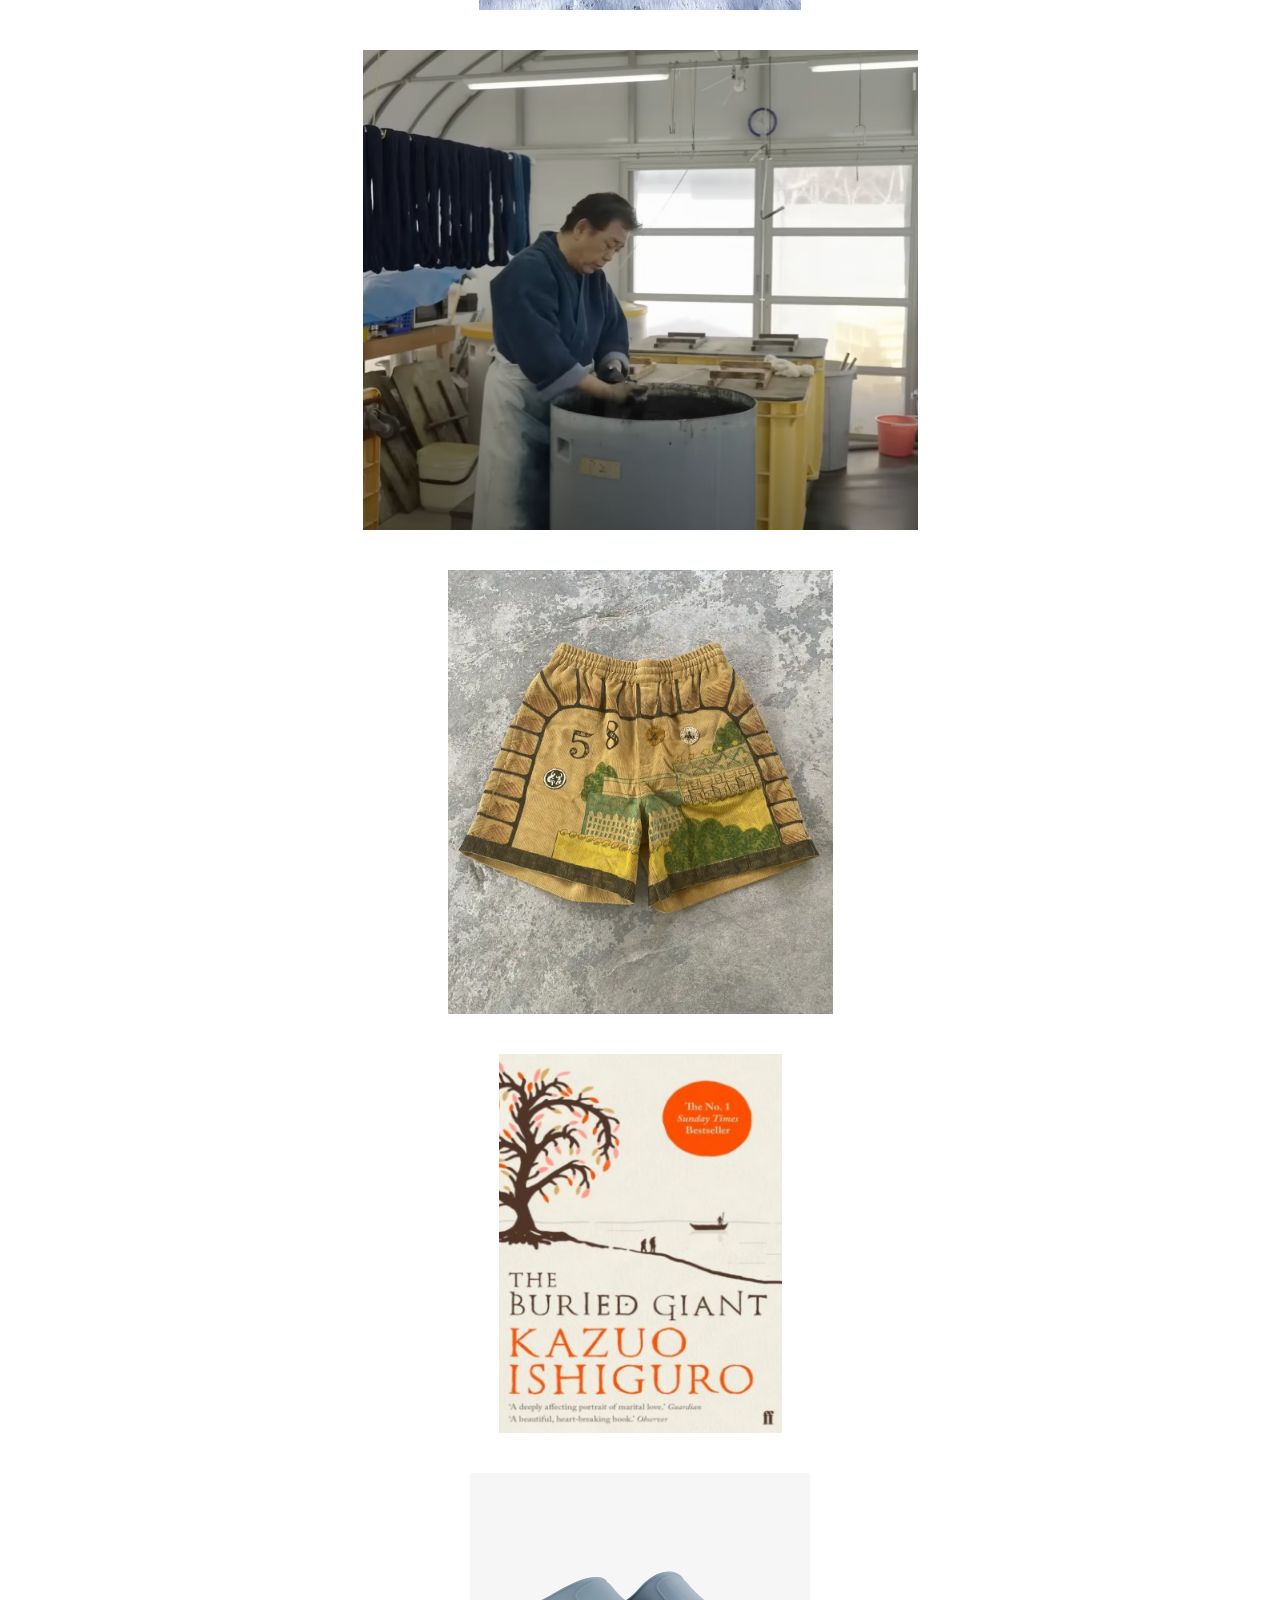
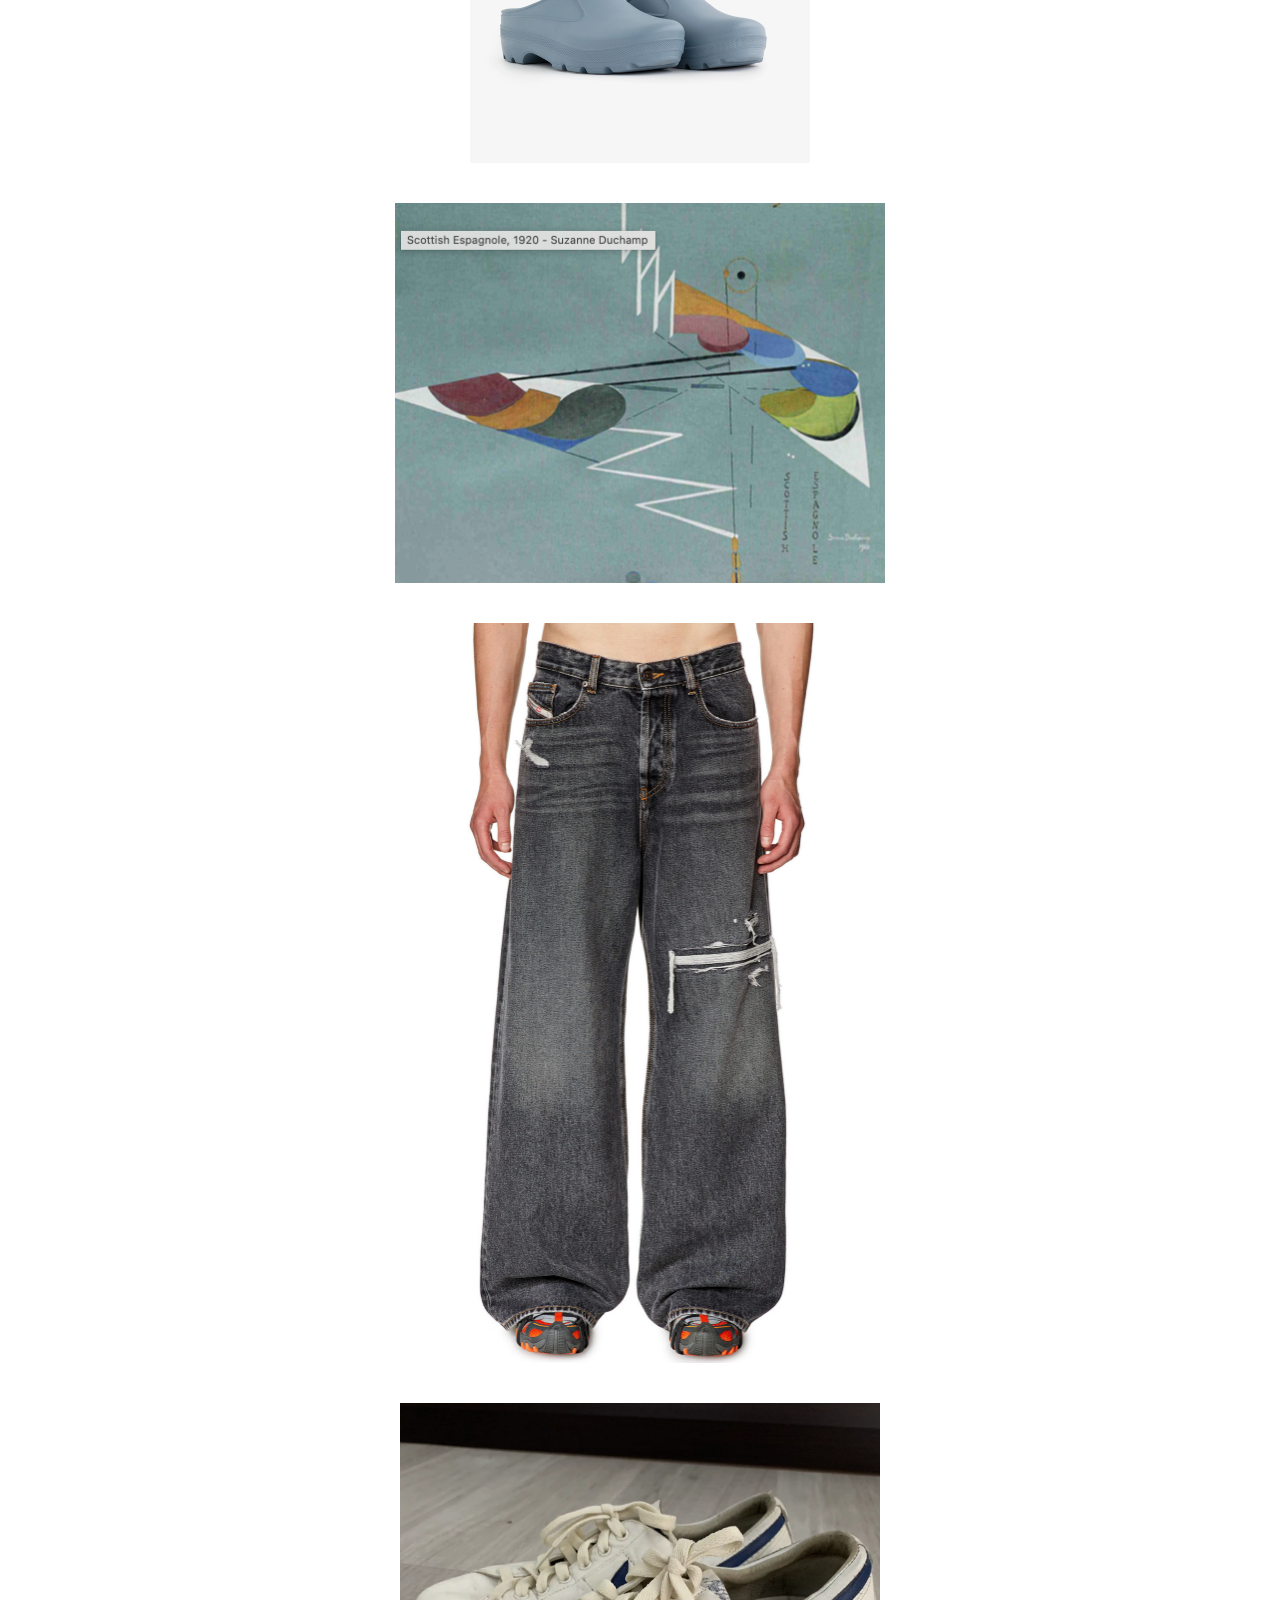
==== commit ea89c9b8: "delete images index.html" ====
--- a/index.html
+++ b/index.html
@@ -48,15 +48,6 @@
              <br>
              <br>  
 
-        <img src = "images/armor.png" alt="hi" class="inline"
-             width = "479"
-             height = "460"> 
-            
-             <br>
-             <br>
-             <br>  
-            
-
         <img src = "images/unfinished.png" alt="hi" class="inline"
              width = "772"
              height = "633"> 
@@ -68,14 +59,6 @@
         <img src = "images/marsyard.png" alt="hi" class="inline"
              width = "515"
              height = "376"> 
-            
-             <br>
-             <br>
-             <br>  
-            
-        <img src = "images/calvinandhobbes.png" alt="hi" class="inline"
-             width = "388"
-             height = "492"> 
             
              <br>
              <br>
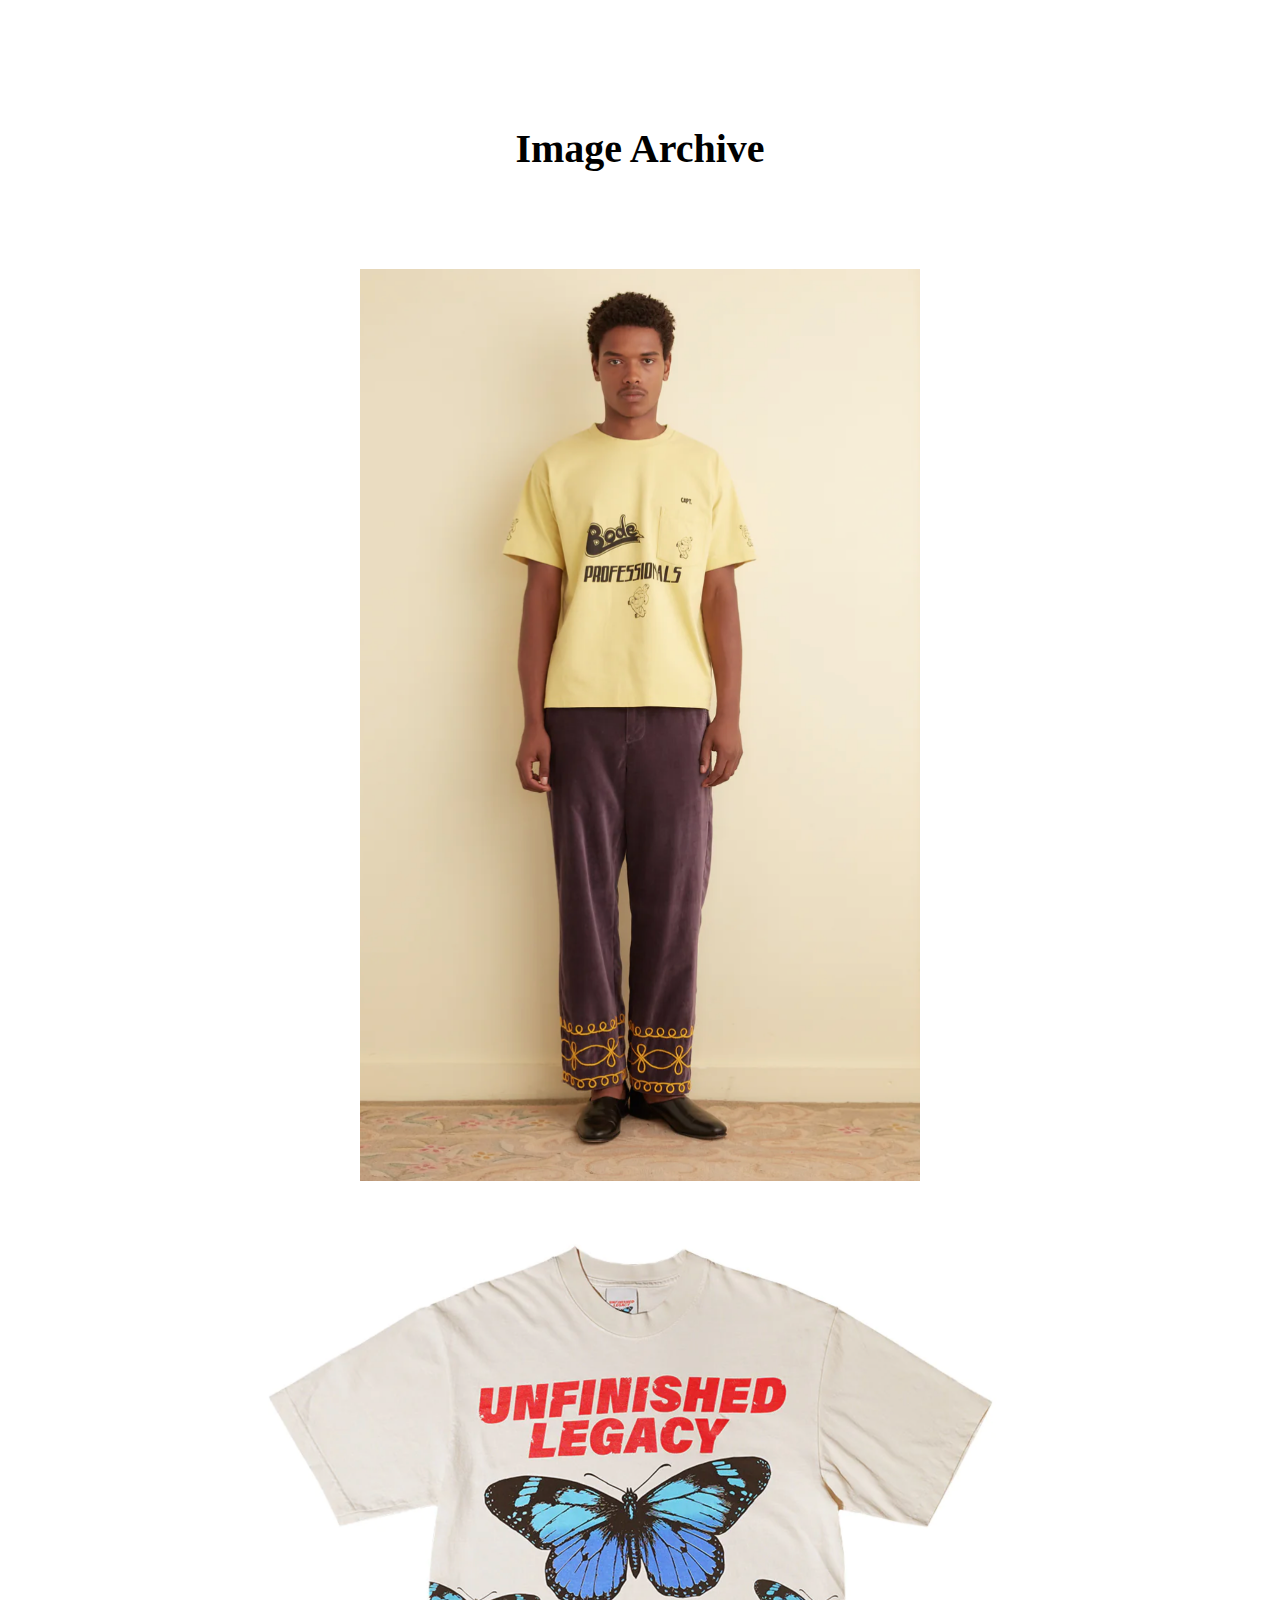
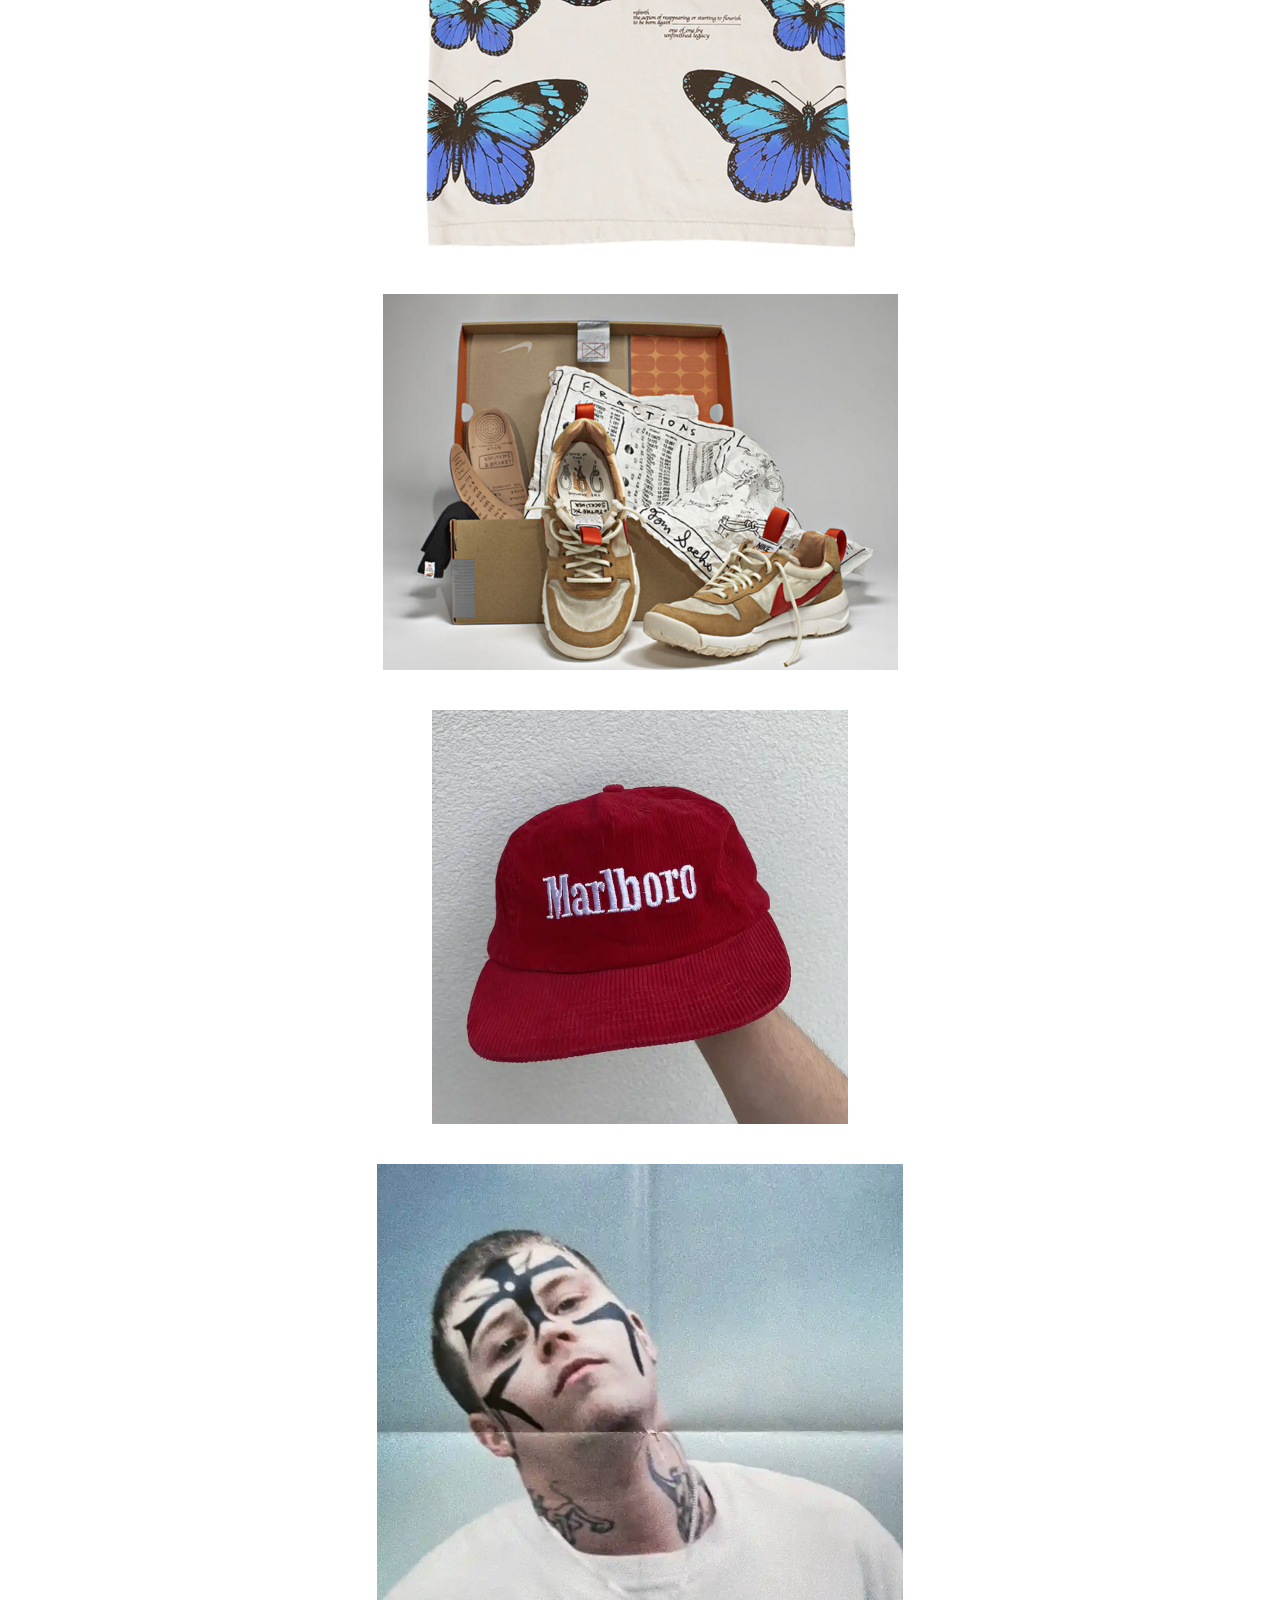
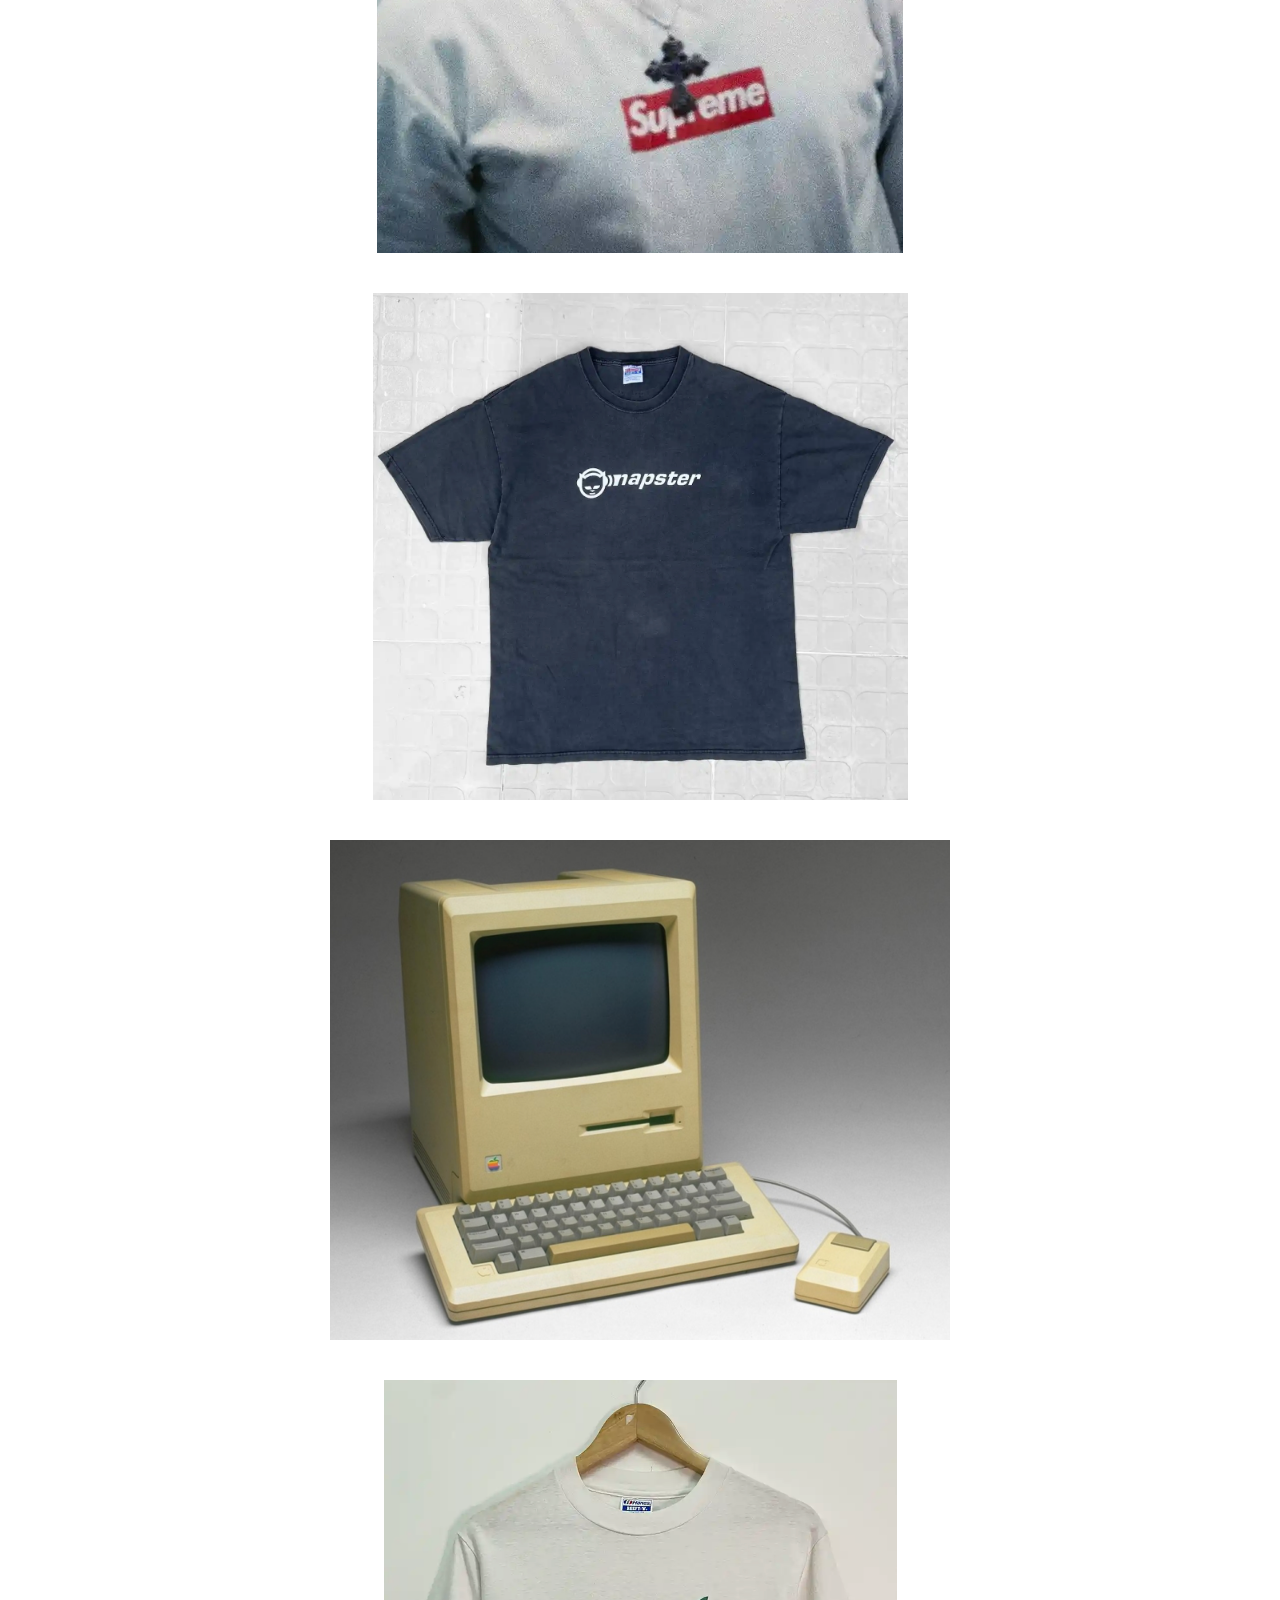
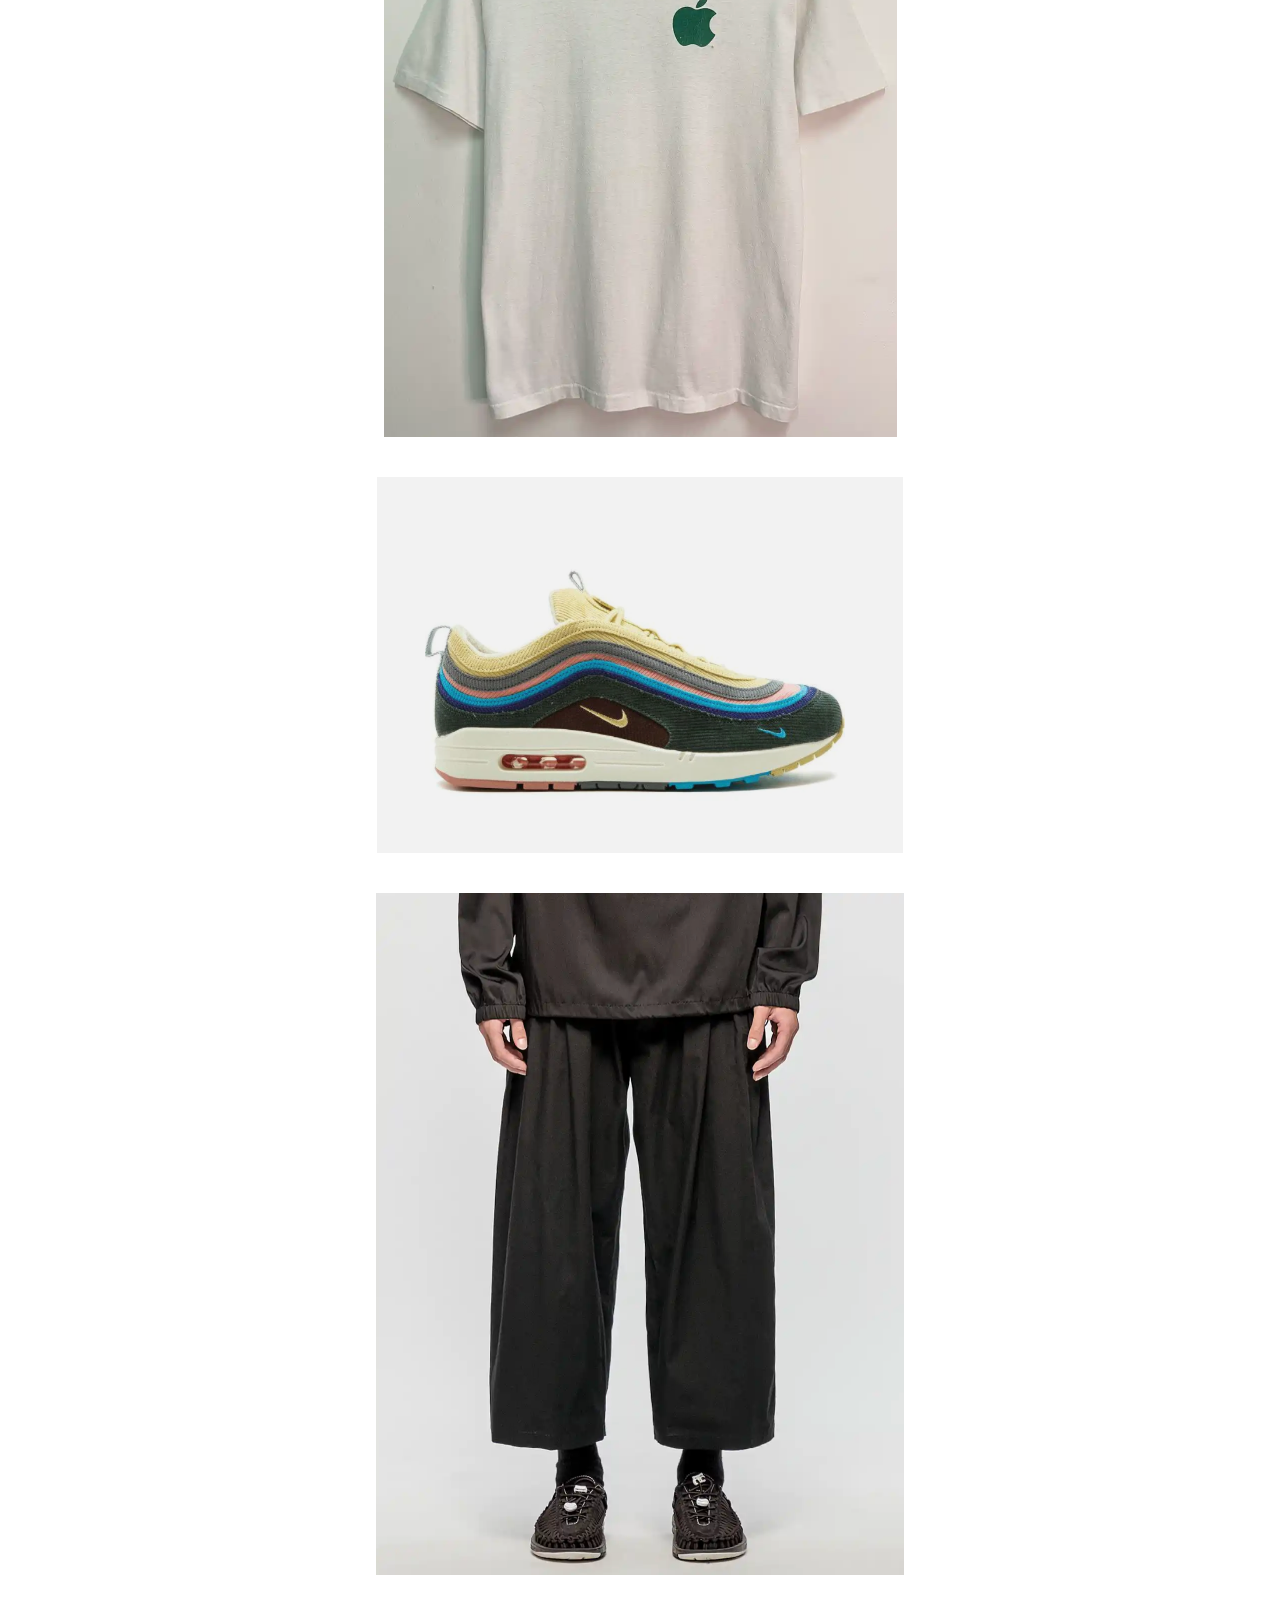
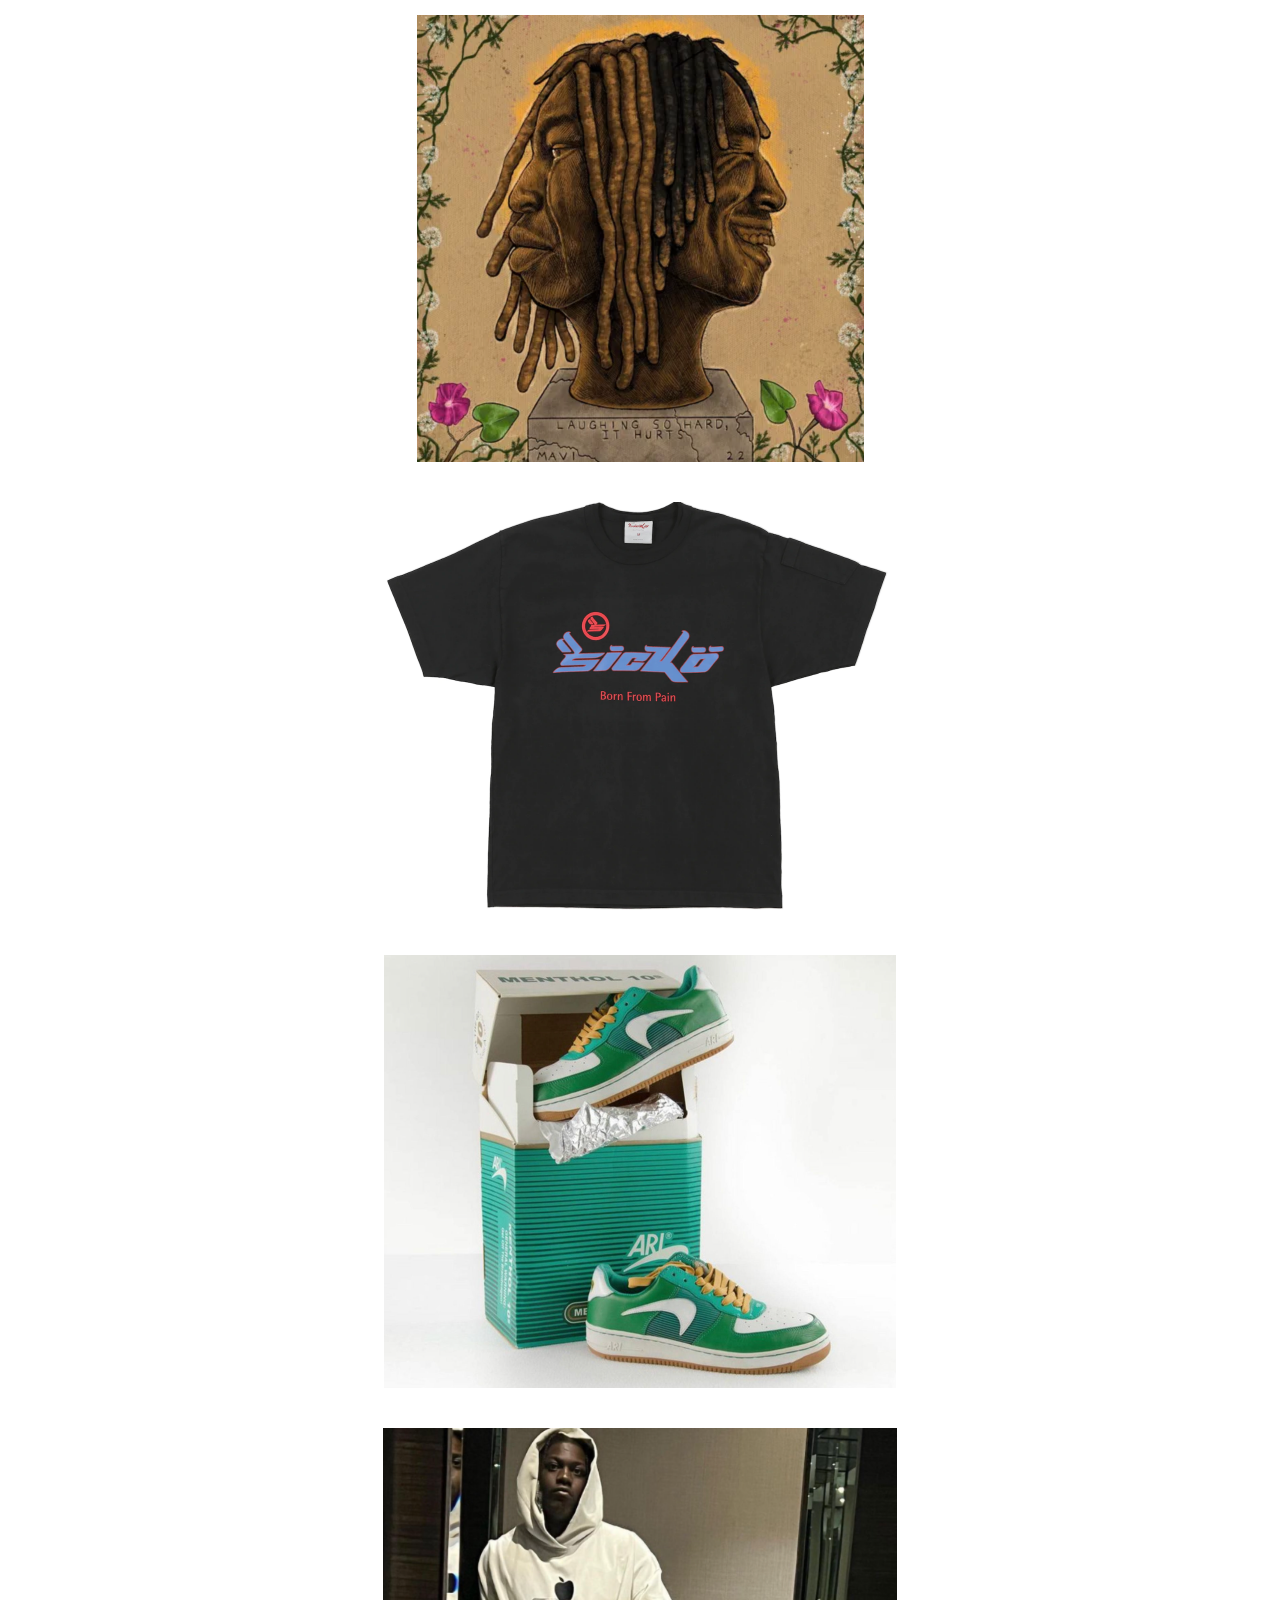
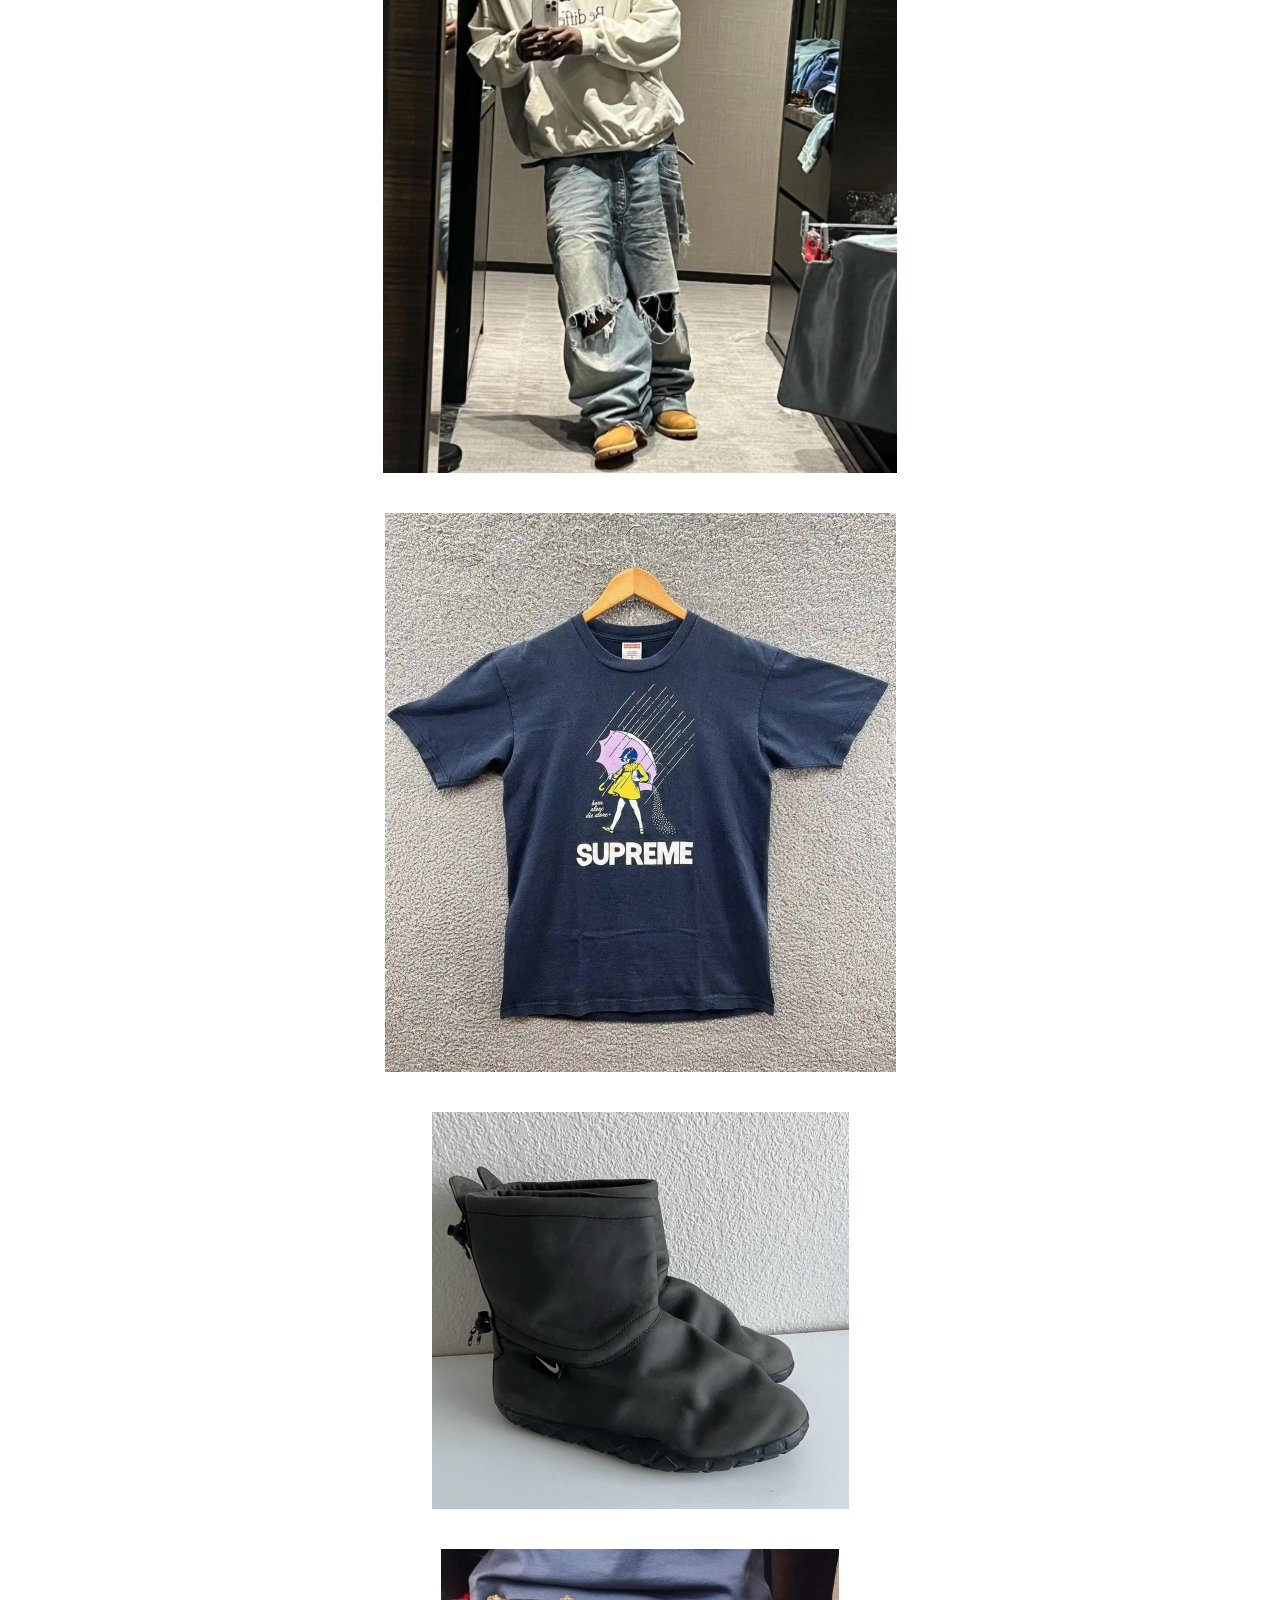
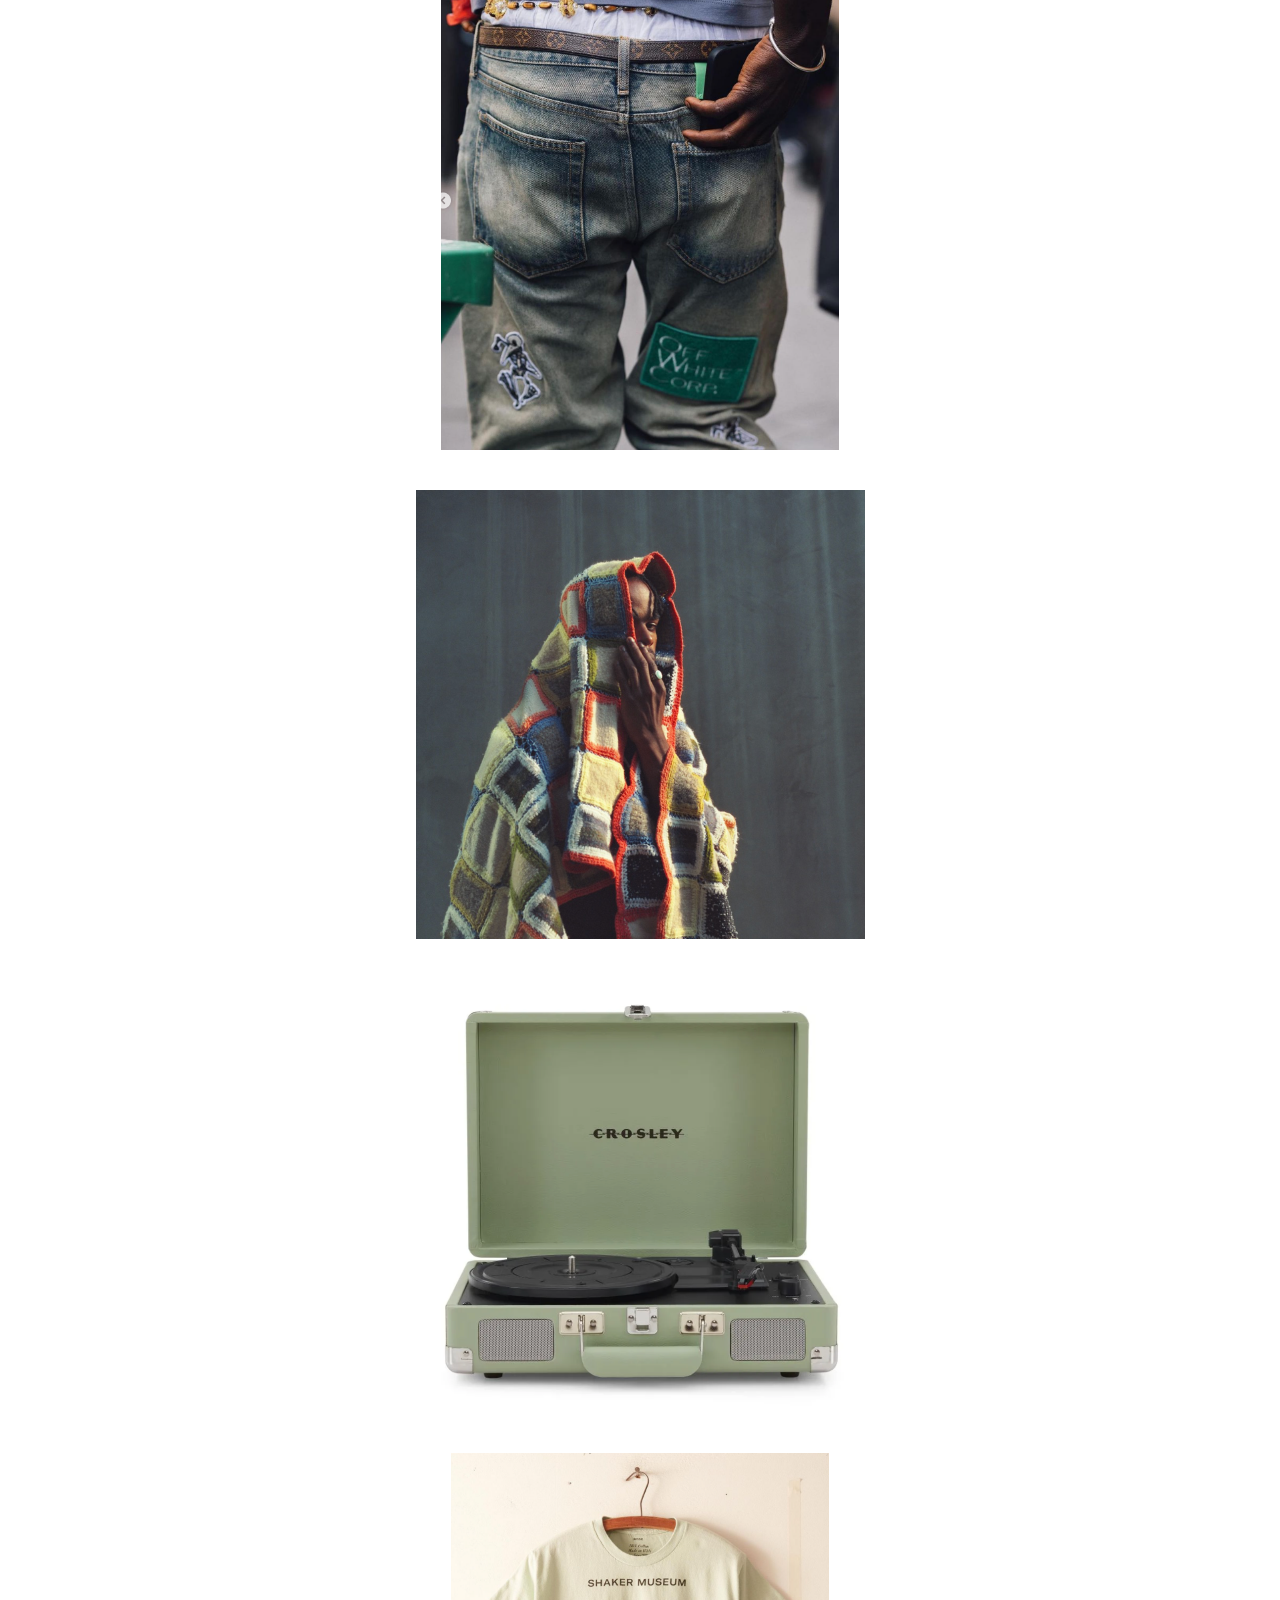
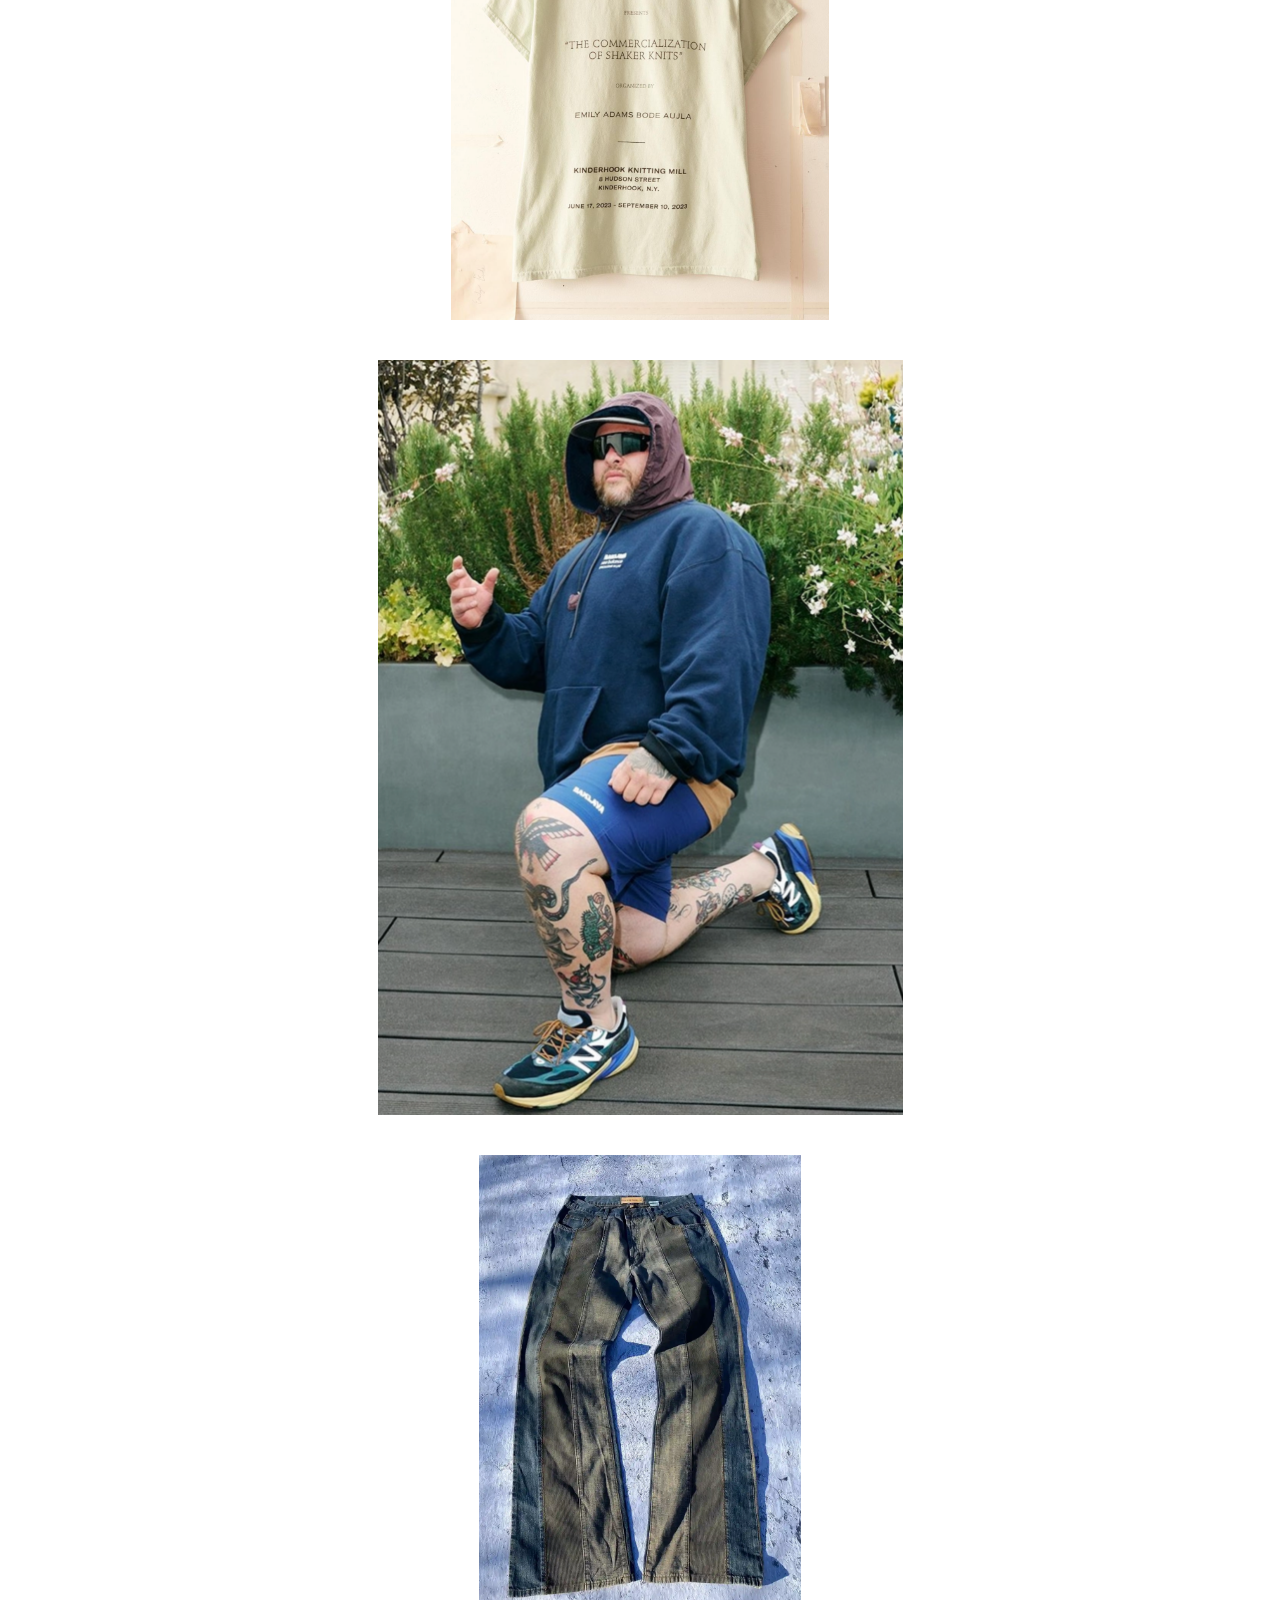
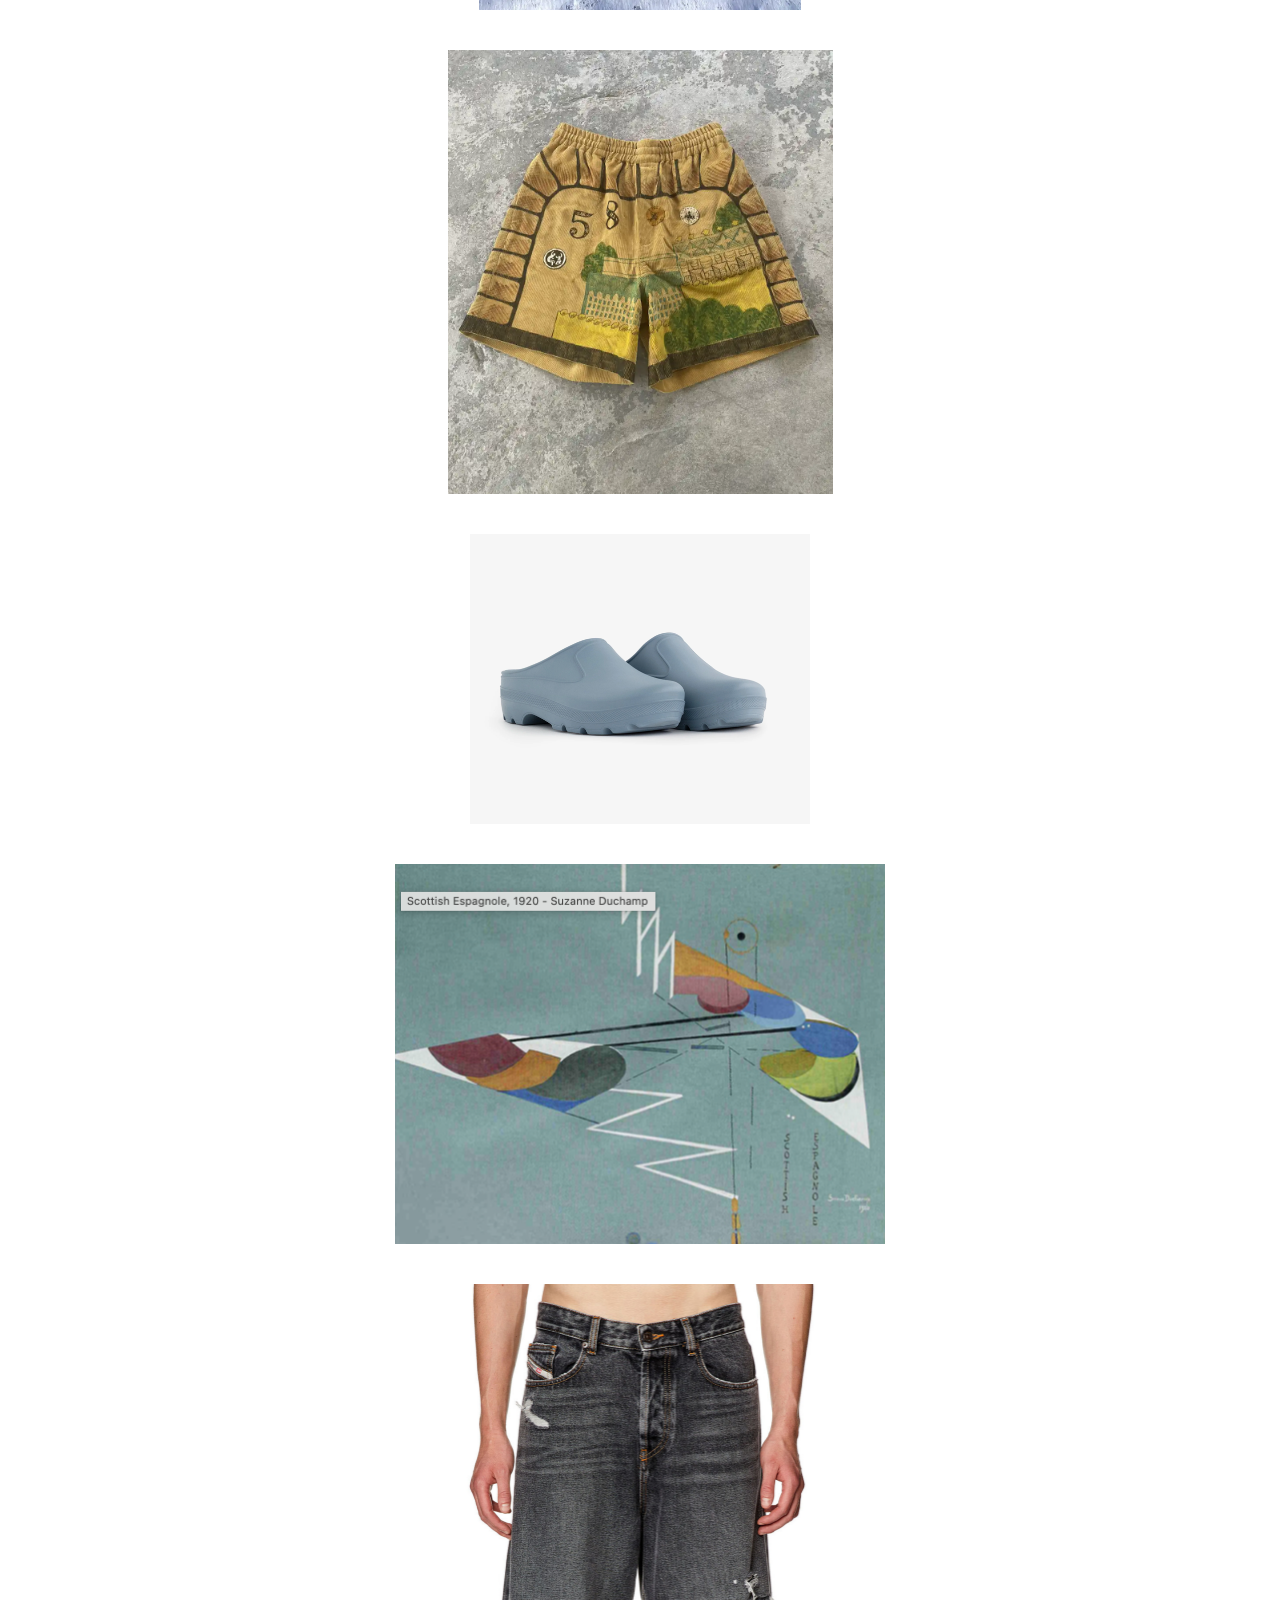
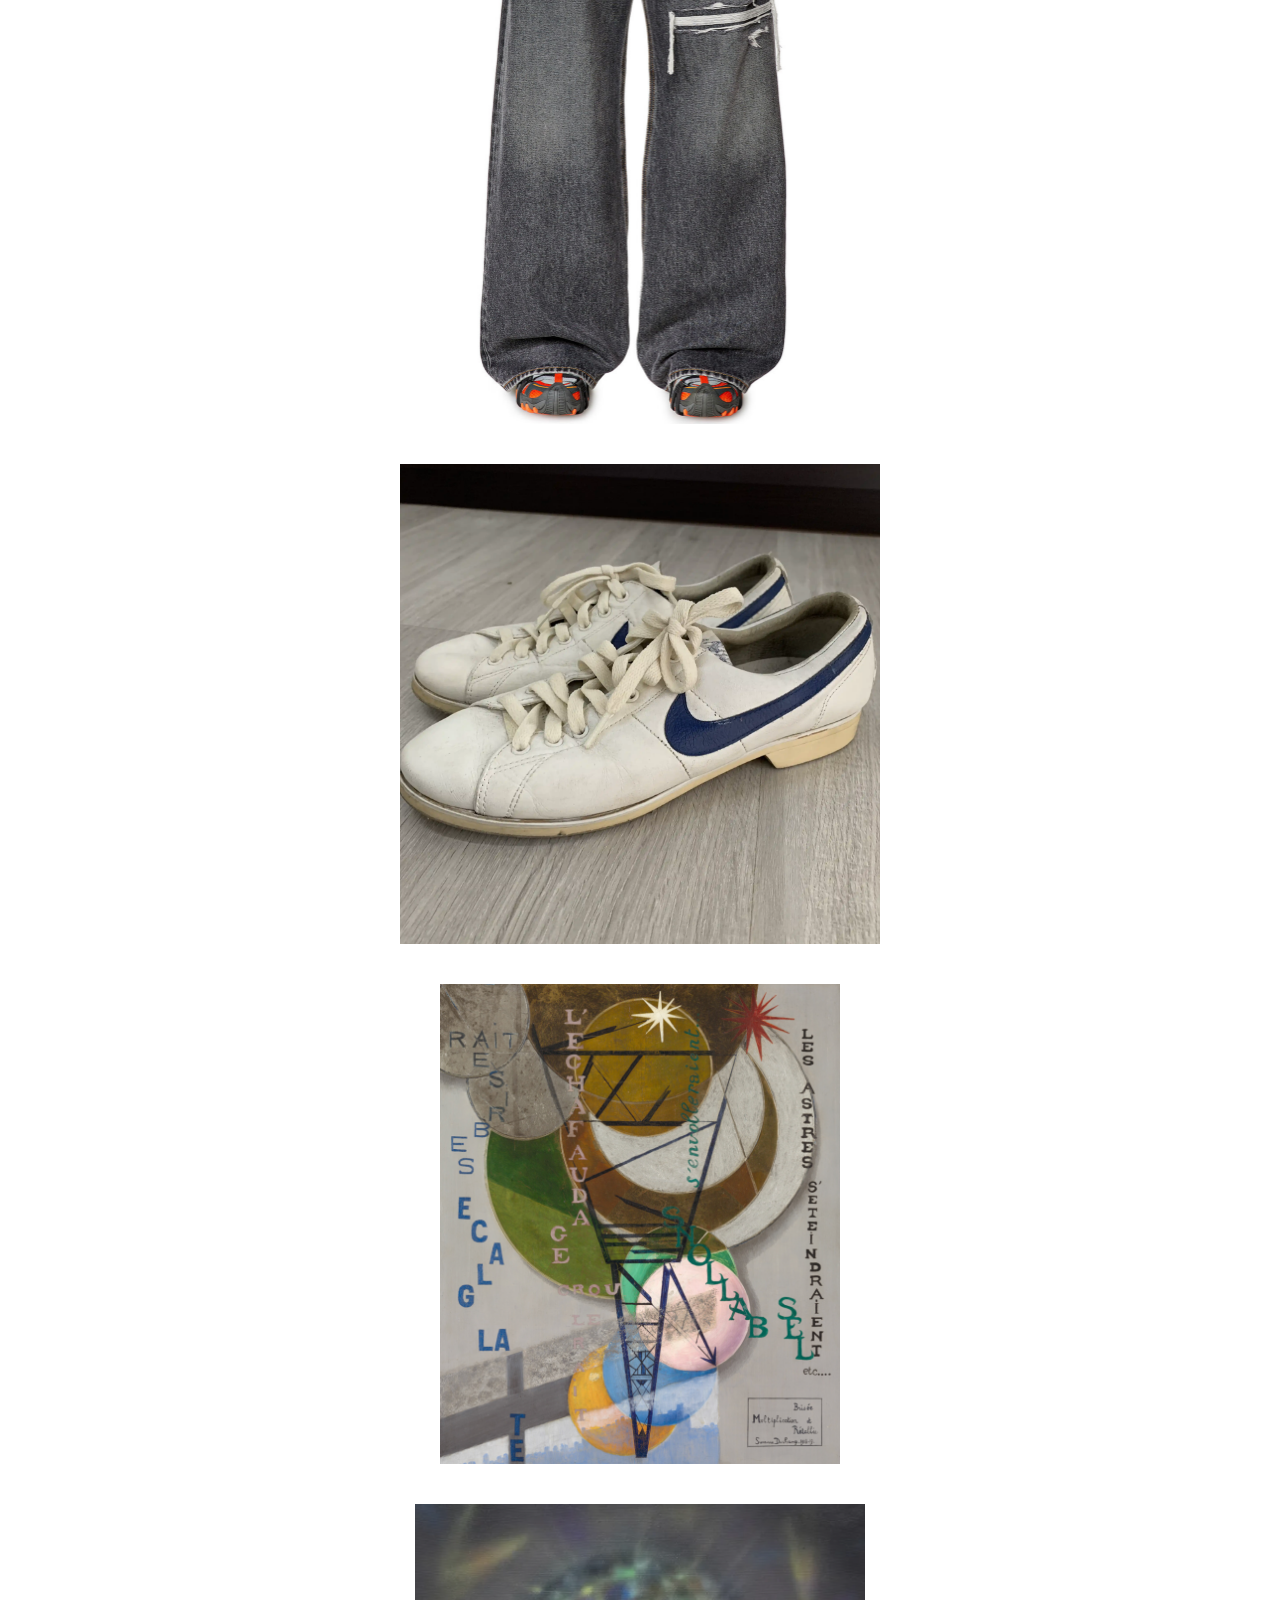
==== commit dc71999d: "comment out images index.html" ====
--- a/index.html
+++ b/index.html
@@ -216,13 +216,13 @@
              <br>
              <br>  
 
-        <img src = "images/japanesedenim.png" alt="hi" class="inline"
+        <!--  <img src = "images/japanesedenim.png" alt="hi" class="inline"
              width = "555"
              height = "480"> 
             
              <br>
              <br>
-             <br>  
+             <br>  -->
 
         <img src = "images/bodeshort.png" alt="hi" class="inline"
              width = "385"
@@ -232,13 +232,13 @@
              <br>
              <br> 
 
-        <img src = "images/buriedgiant.png" alt="hi" class="inline"
+        <!-- <img src = "images/buriedgiant.png" alt="hi" class="inline"
              width = "283"
              height = "379"> 
             
              <br>
              <br>
-             <br>  
+             <br>  -->
 
         <img src = "images/clogs.png" alt="hi" class="inline"
              width = "340"
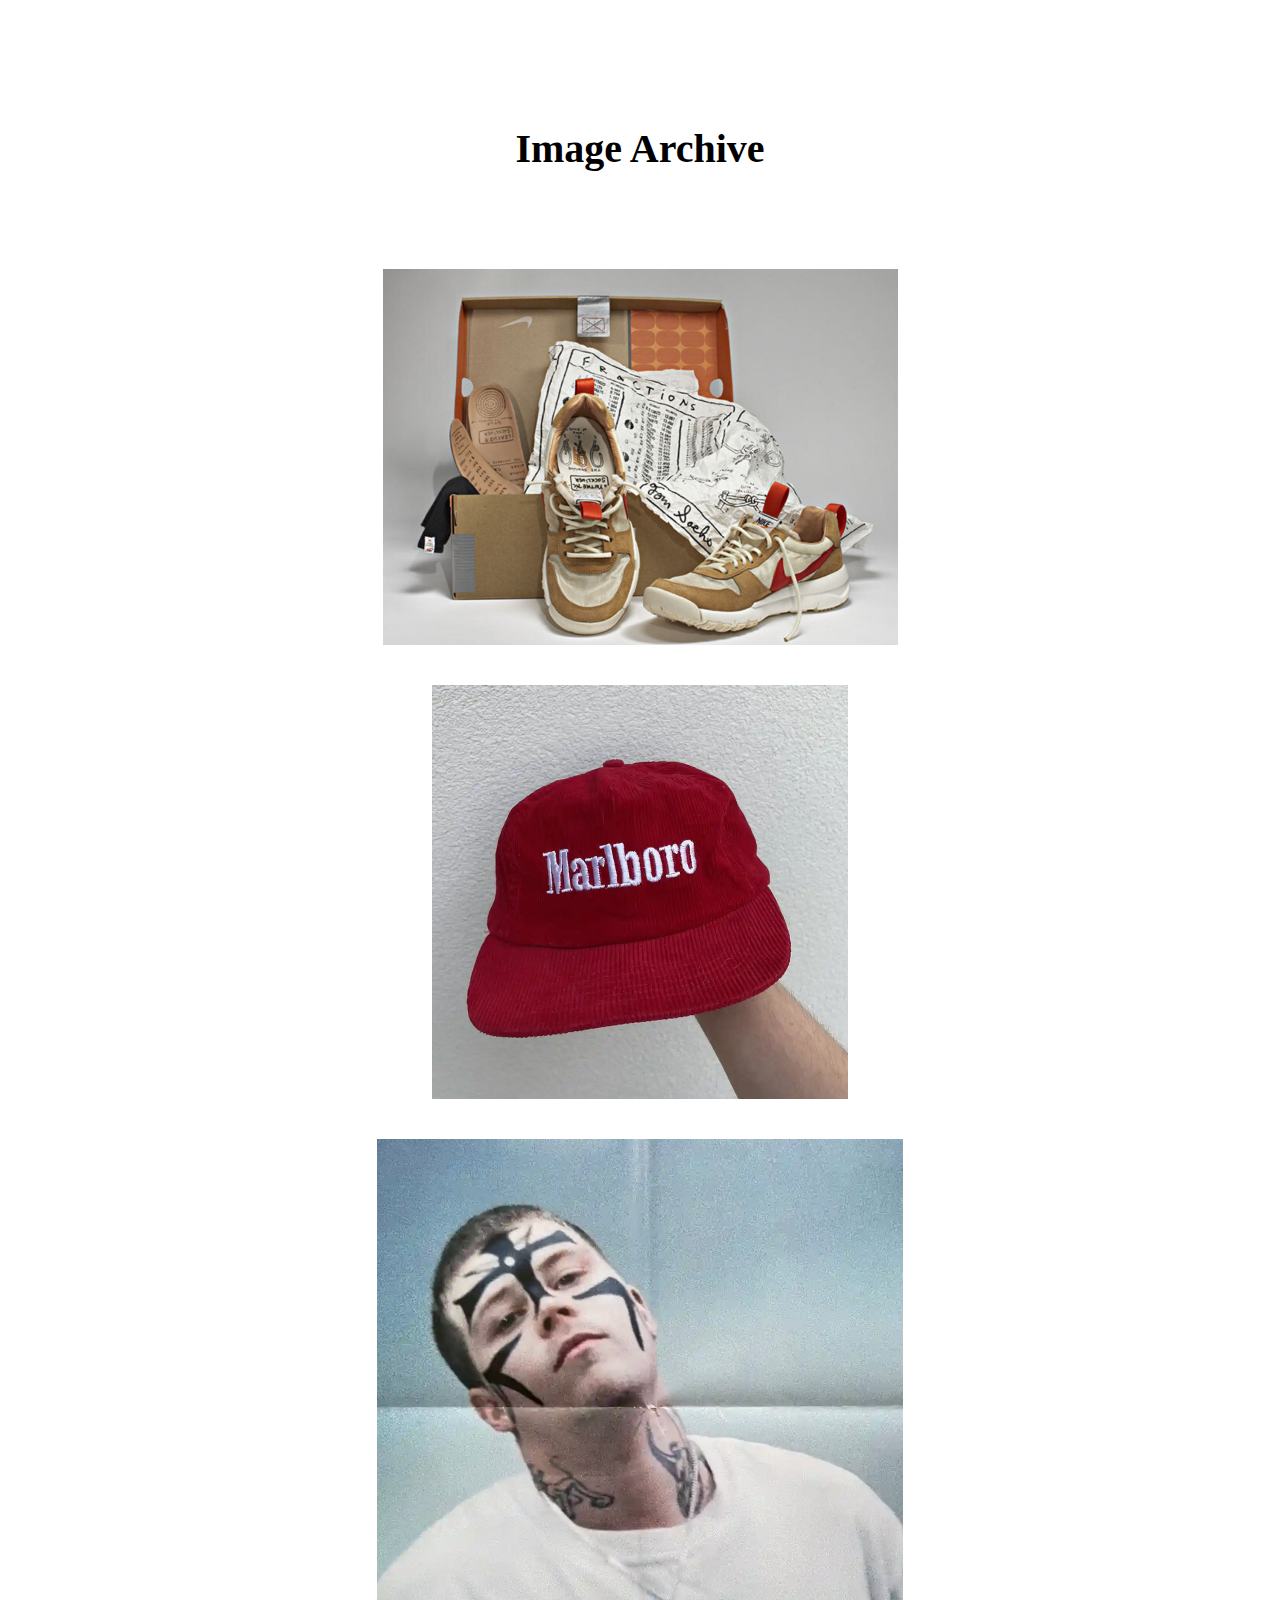
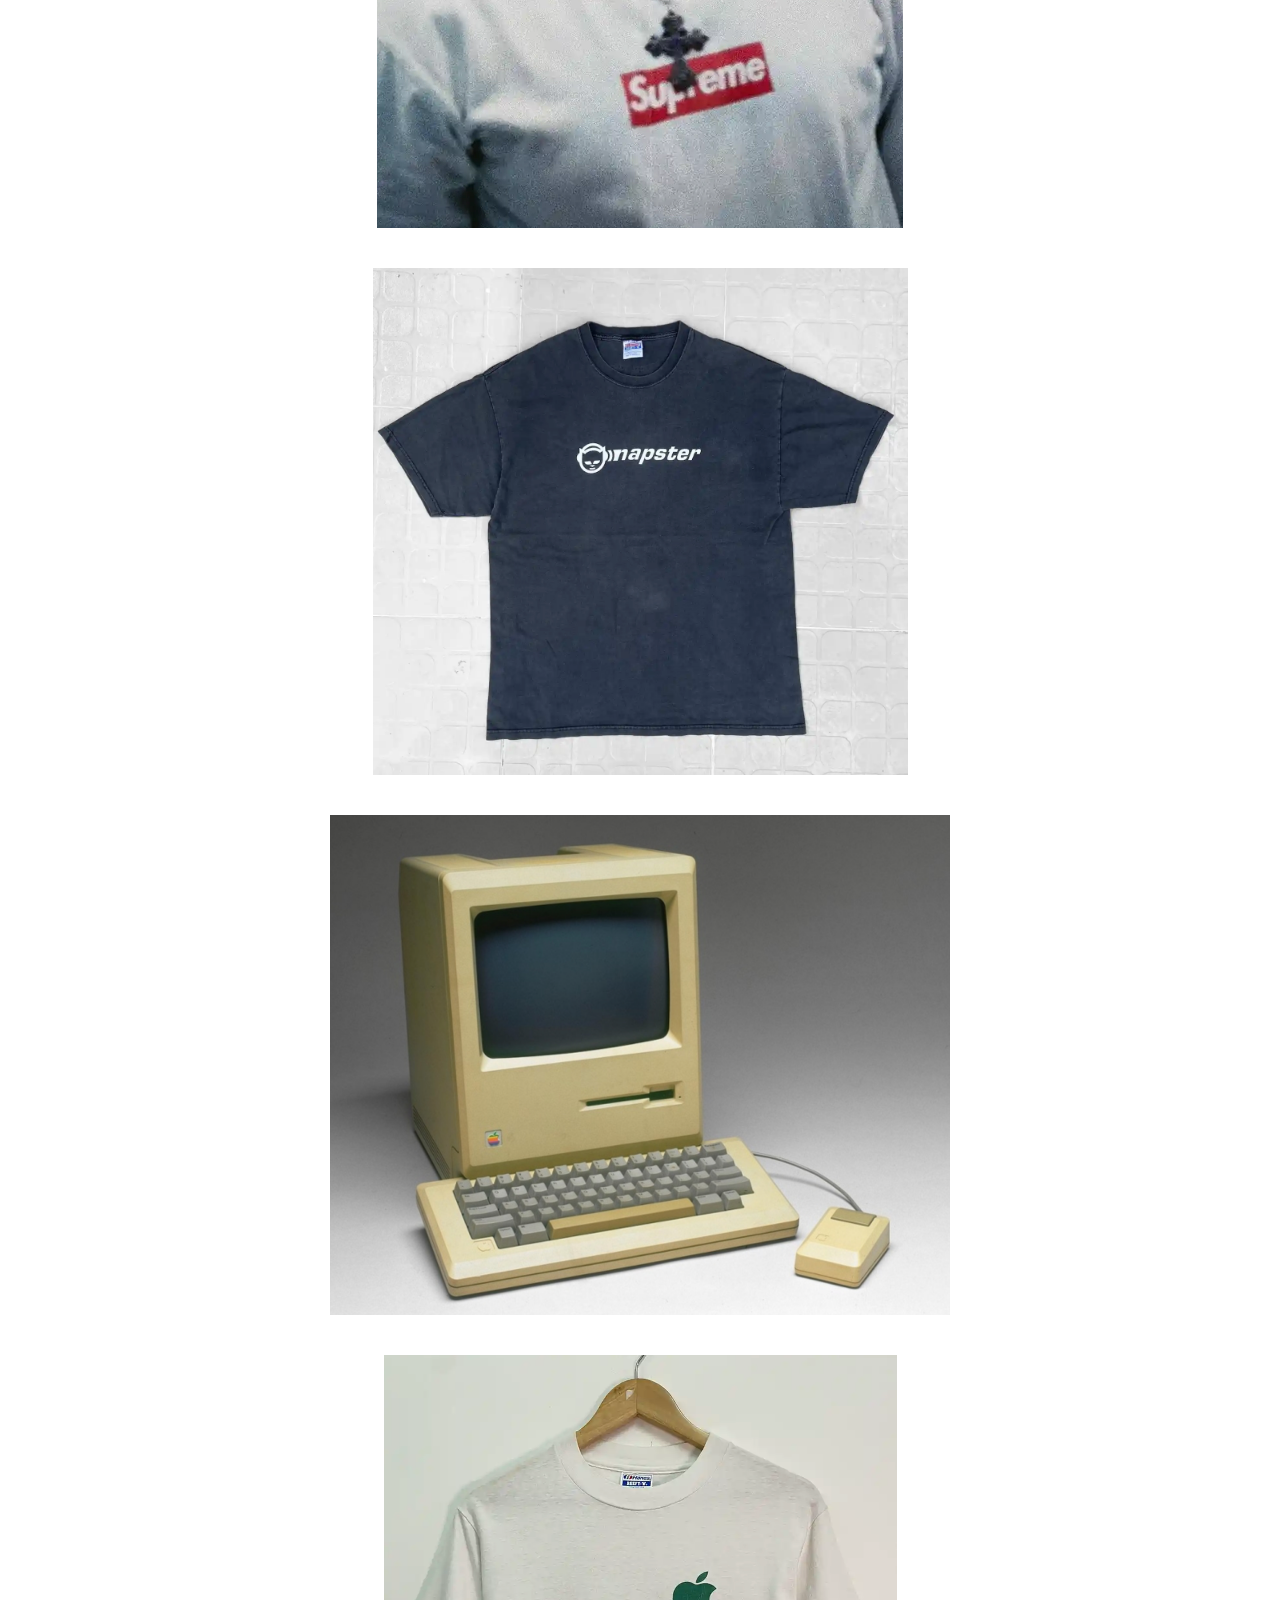
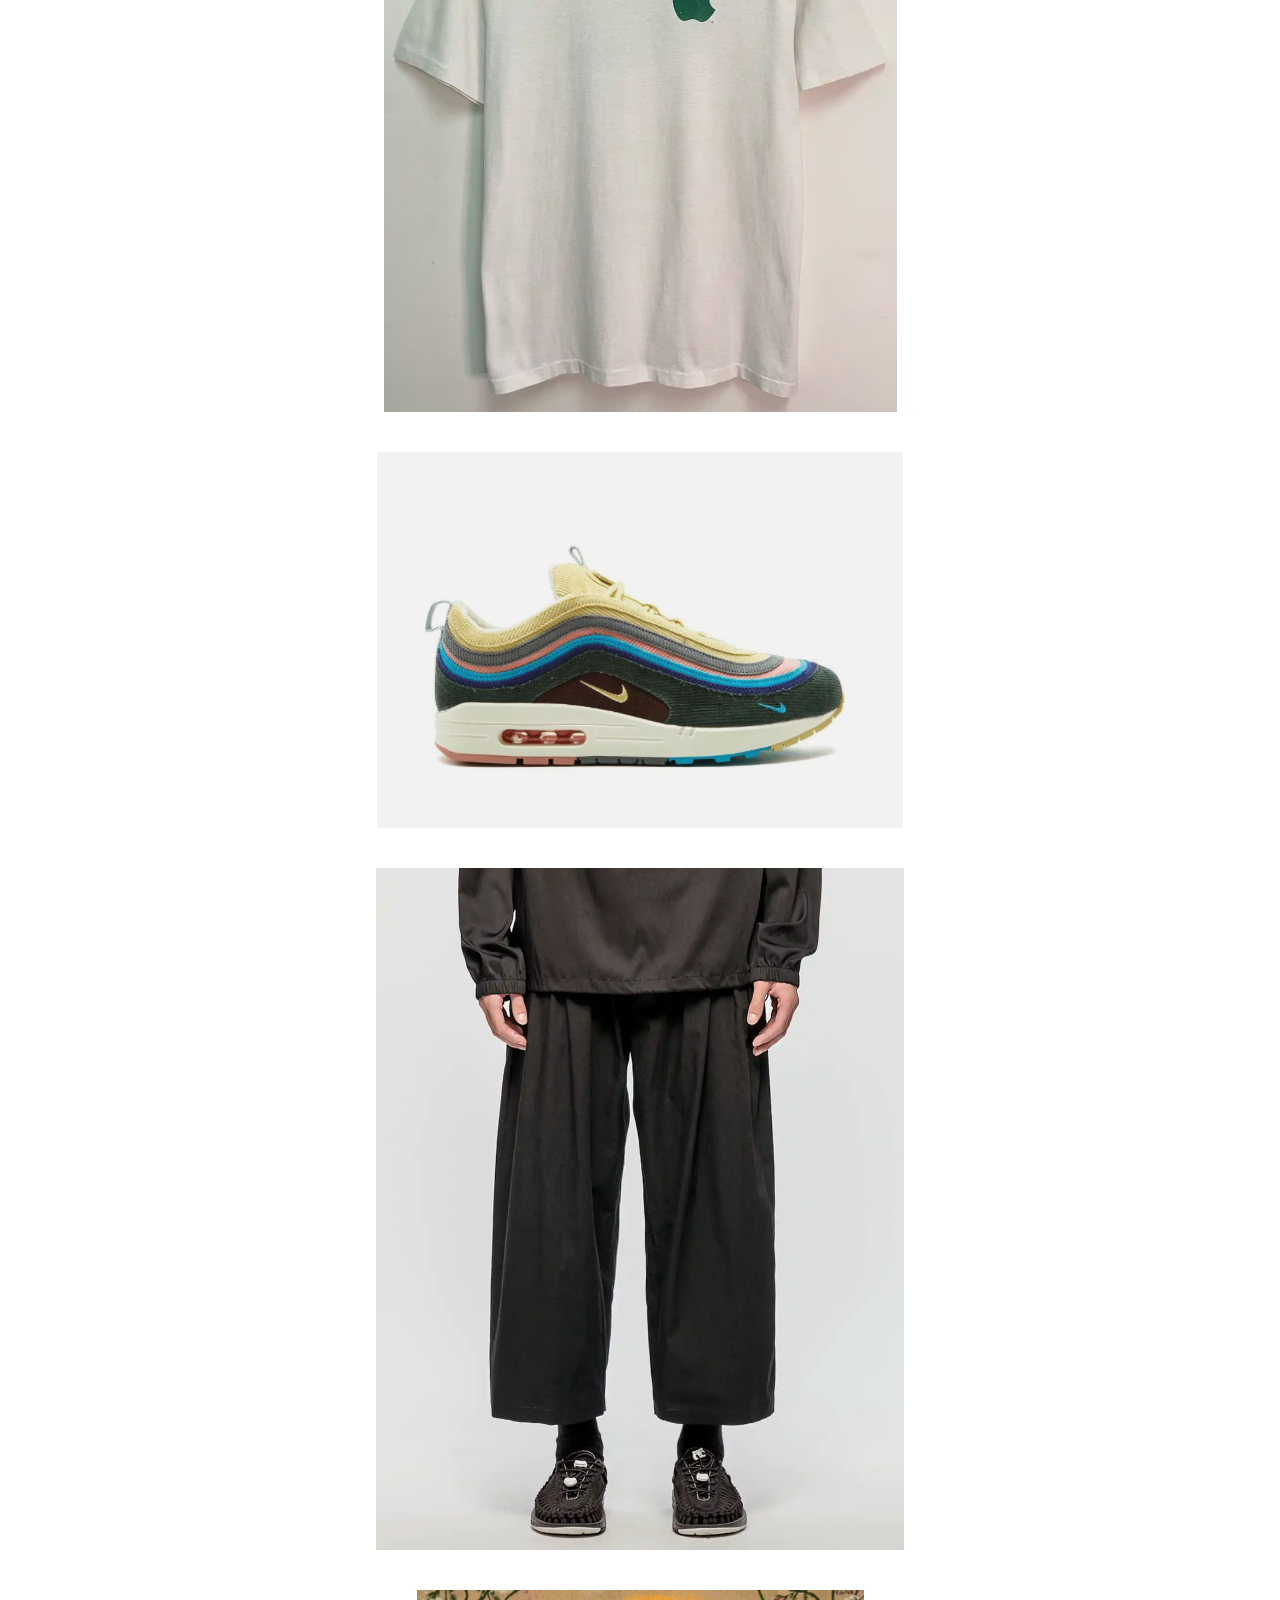
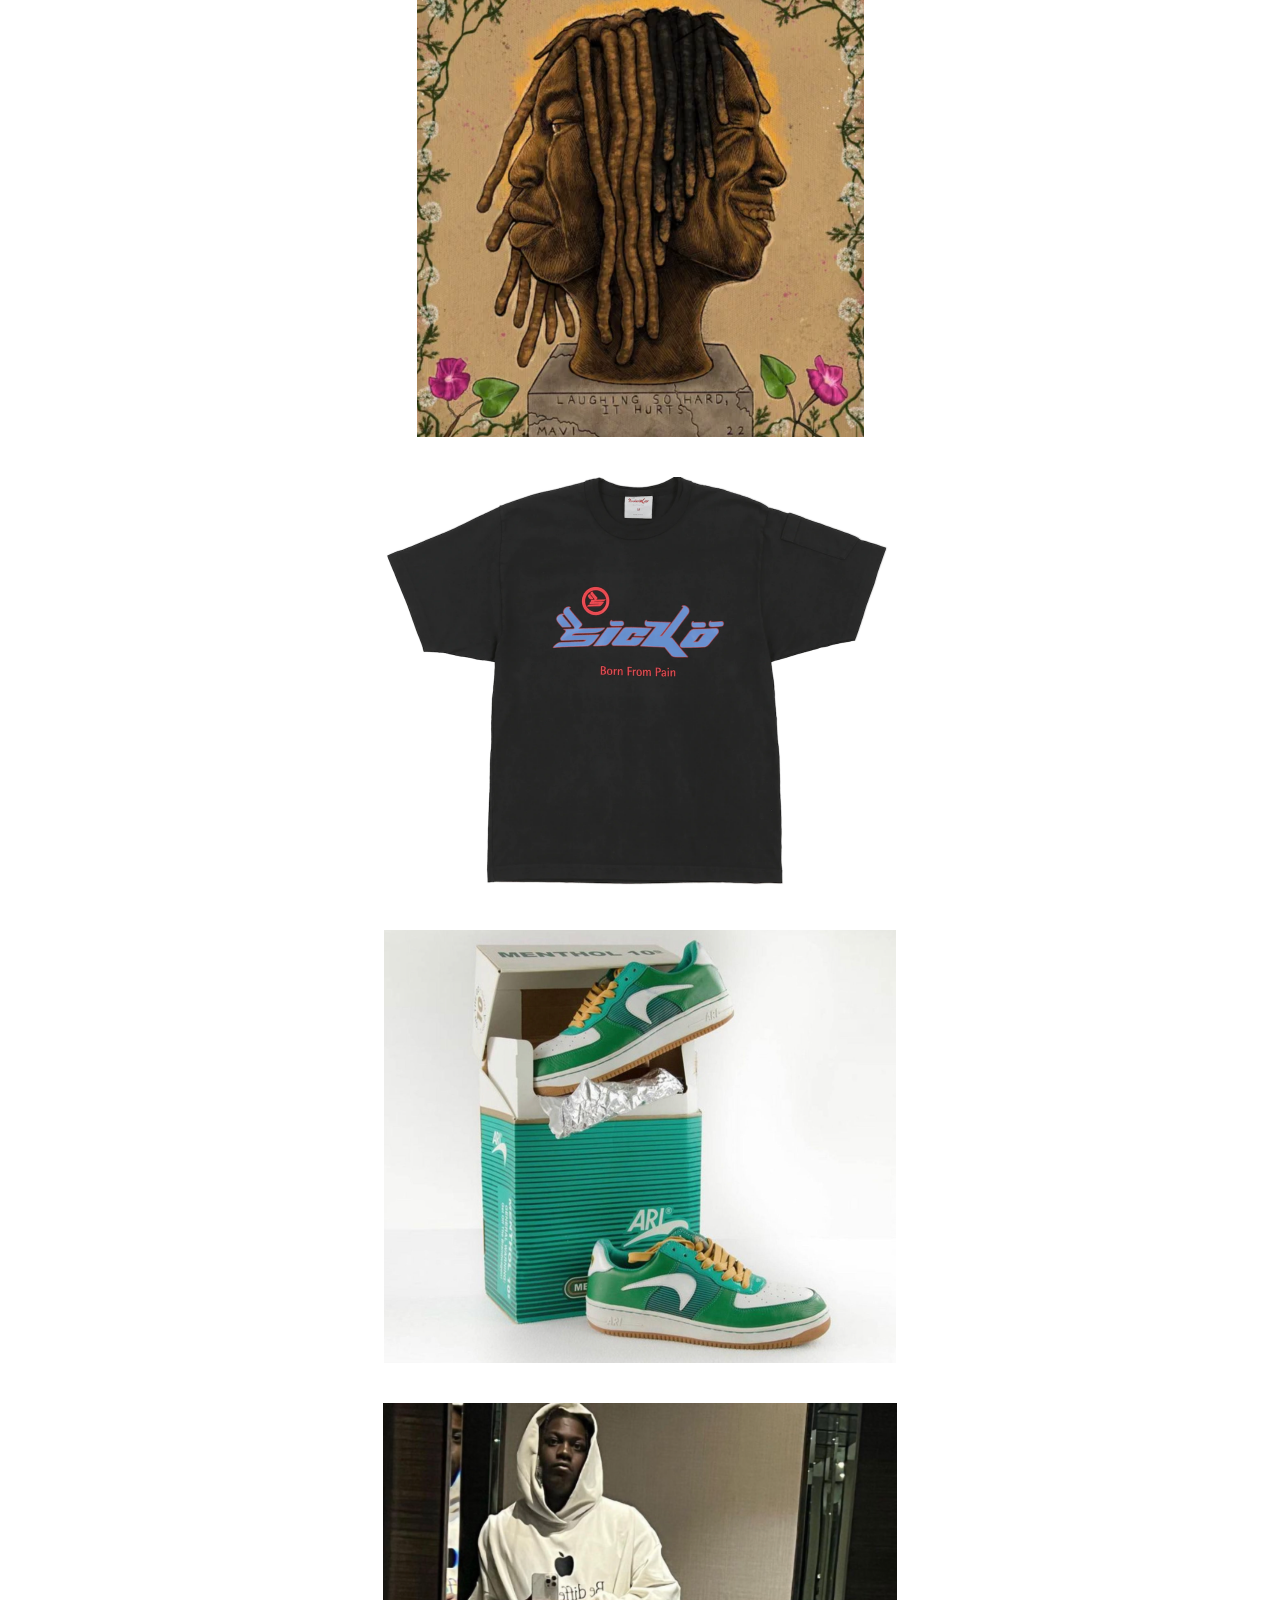
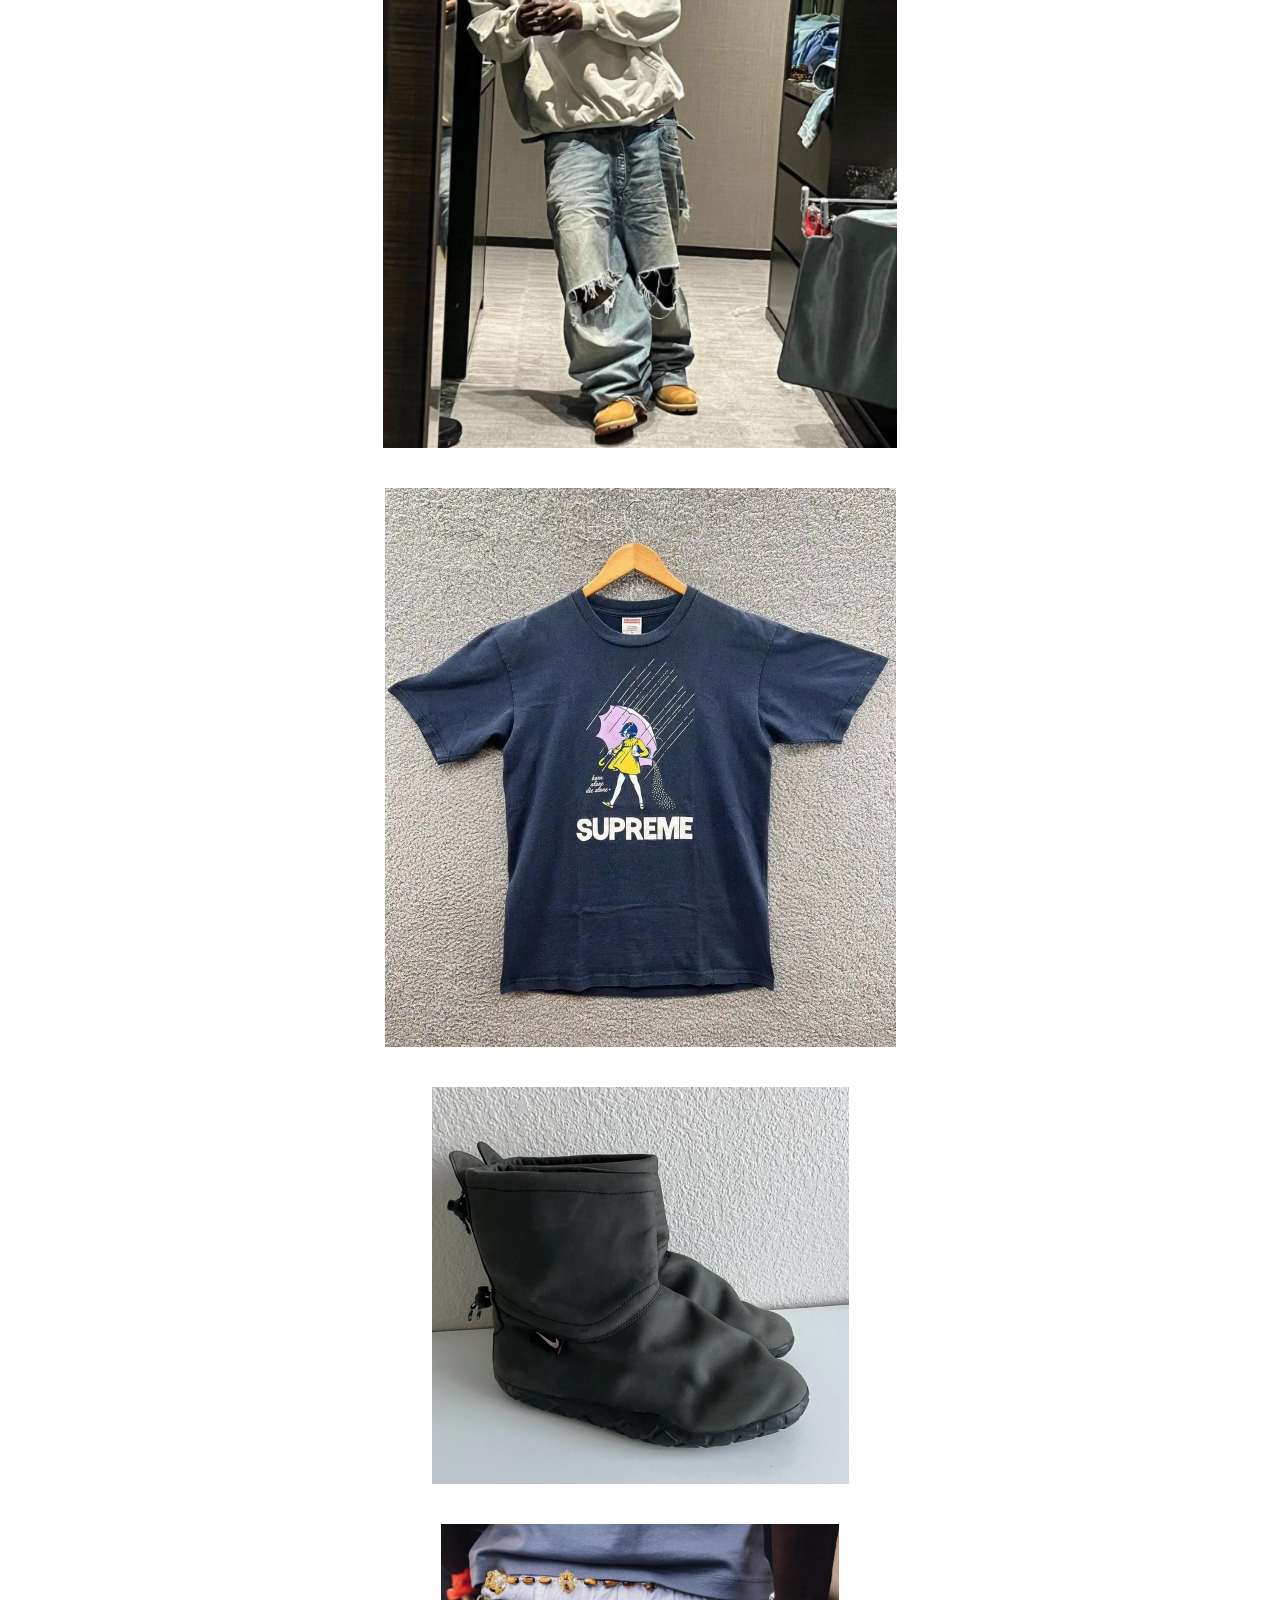
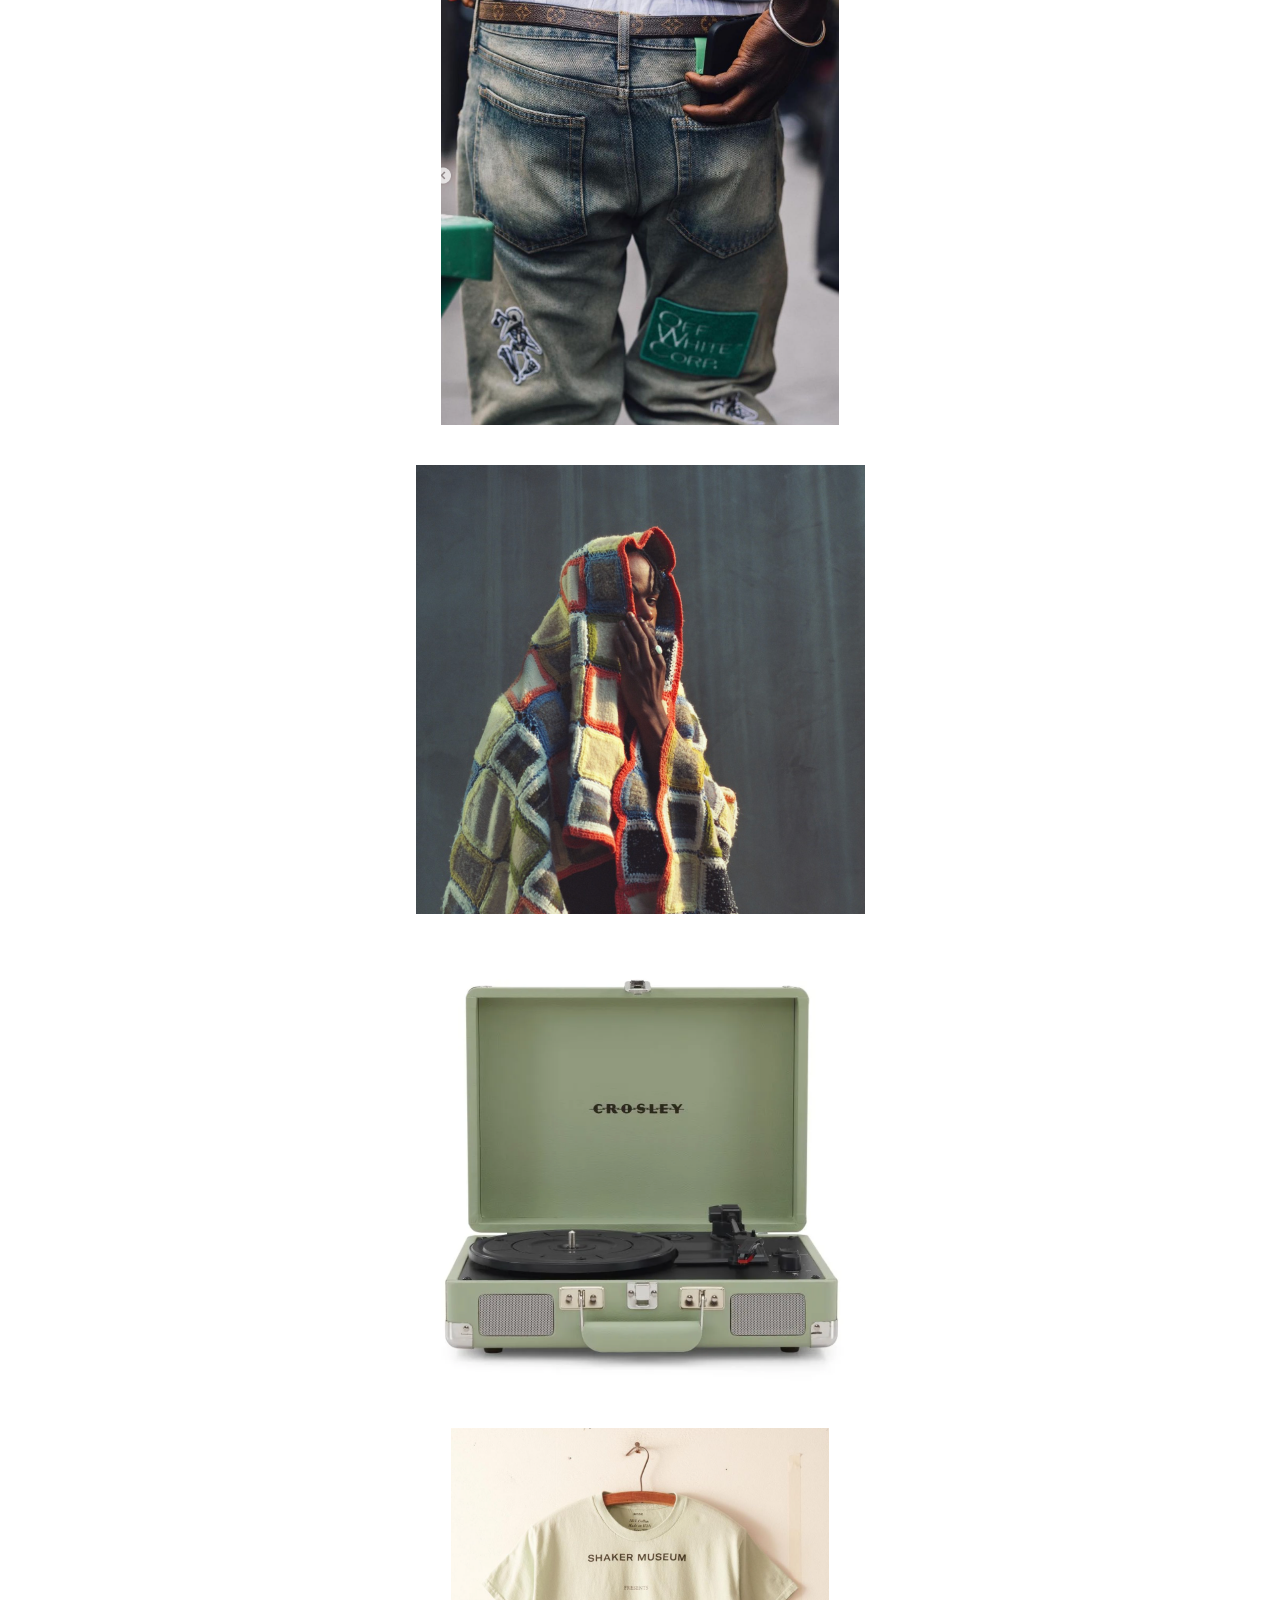
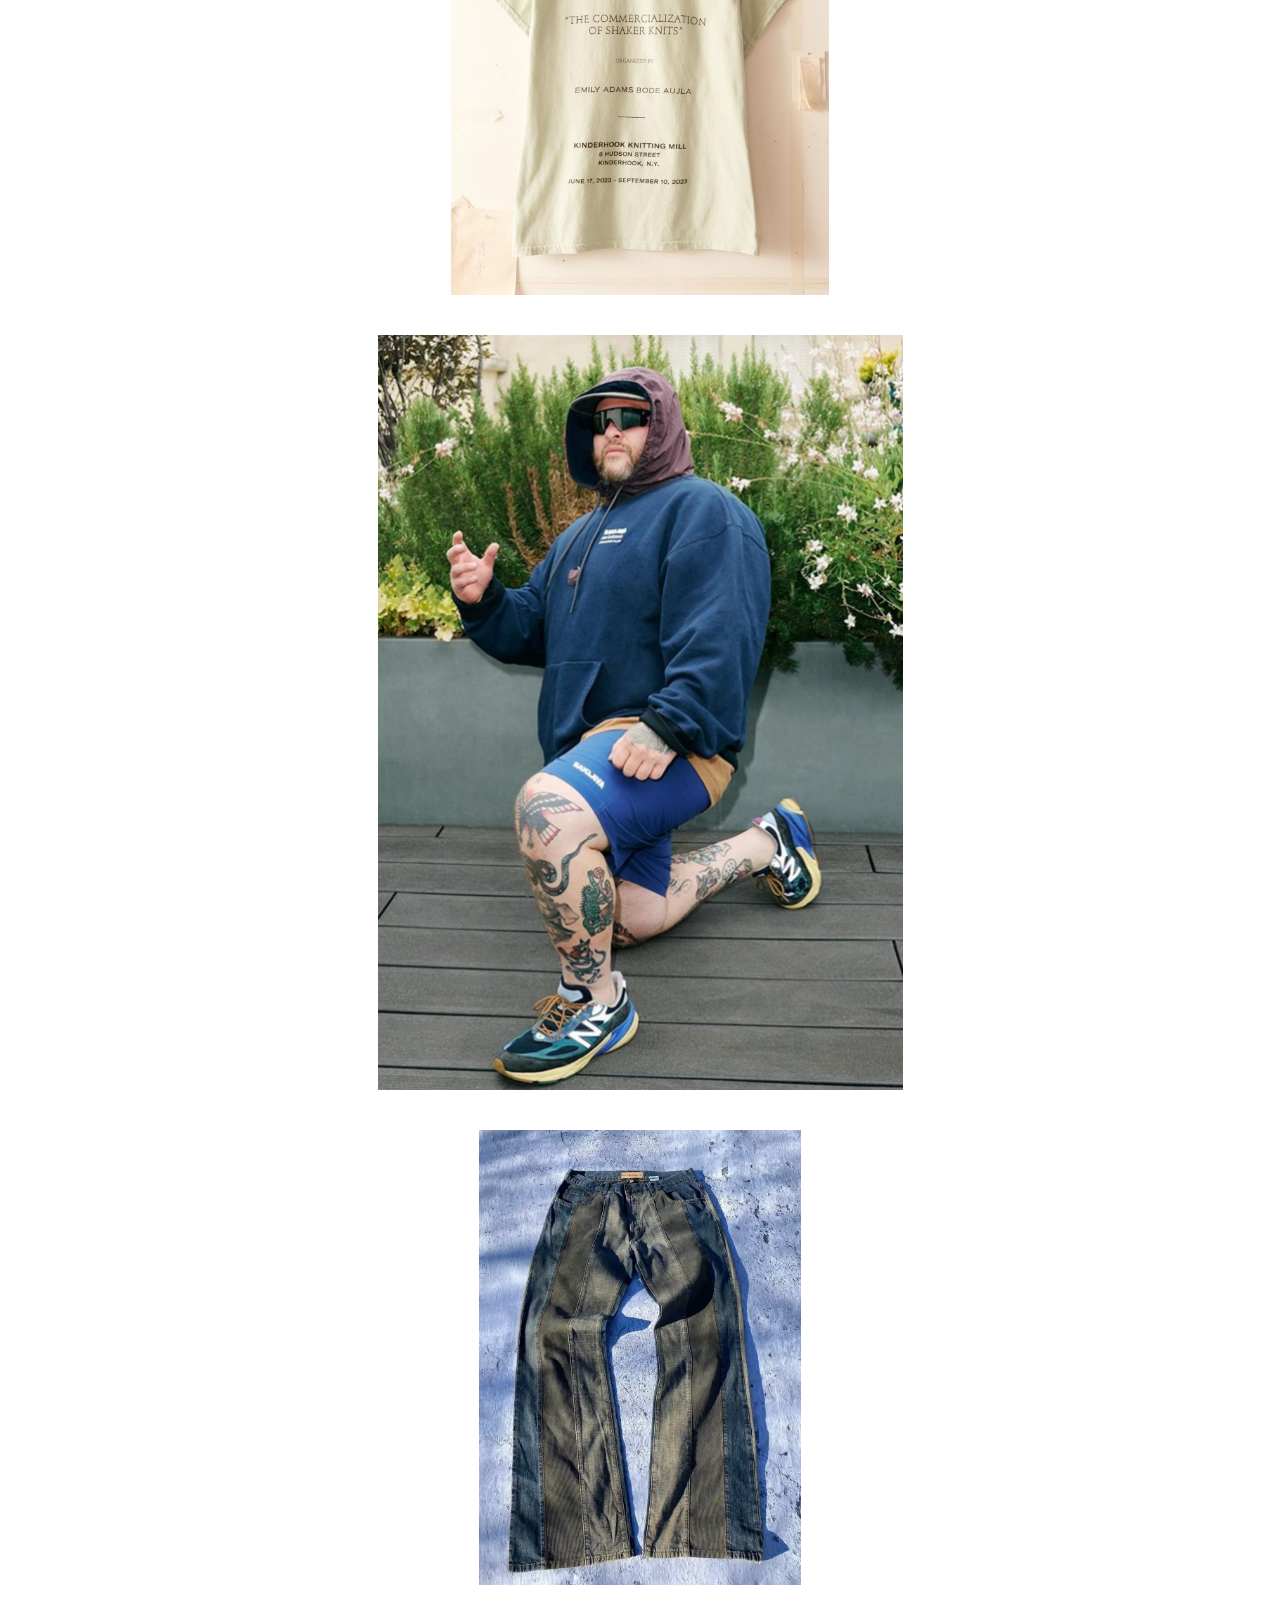
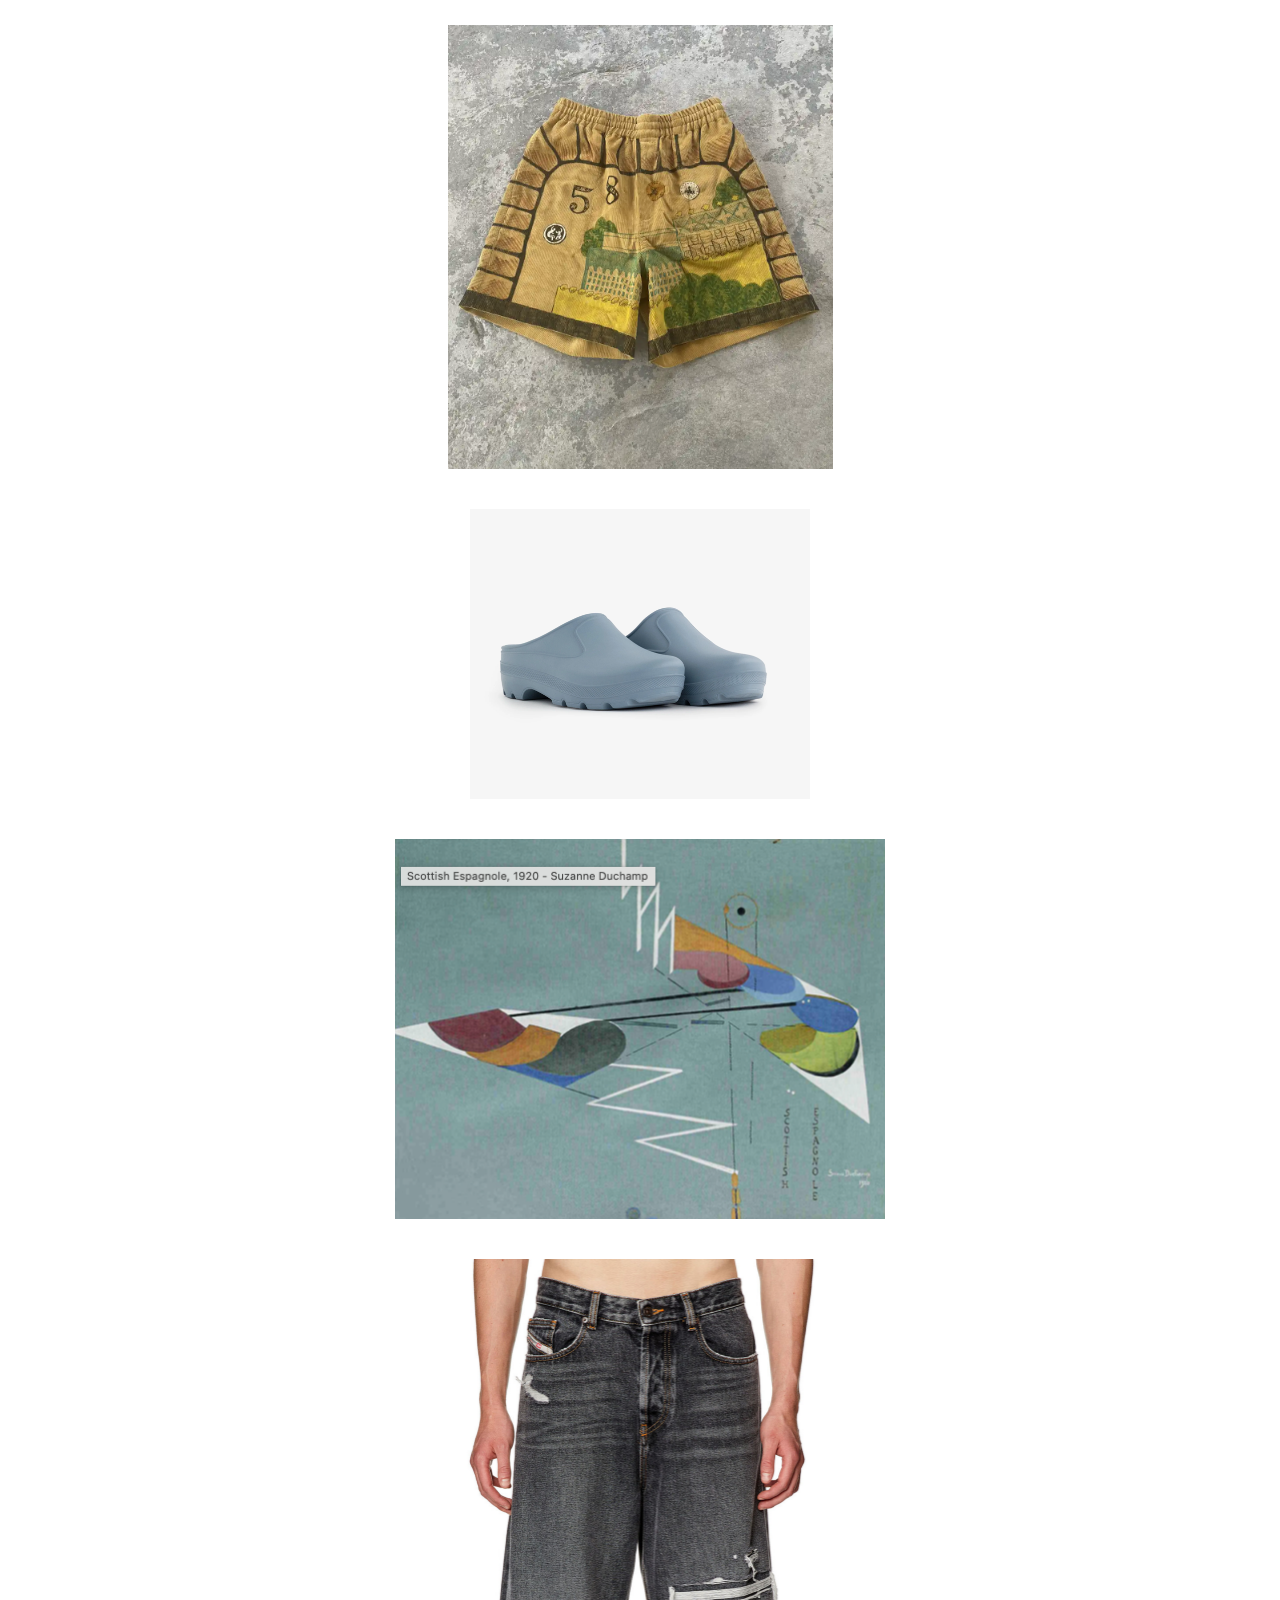
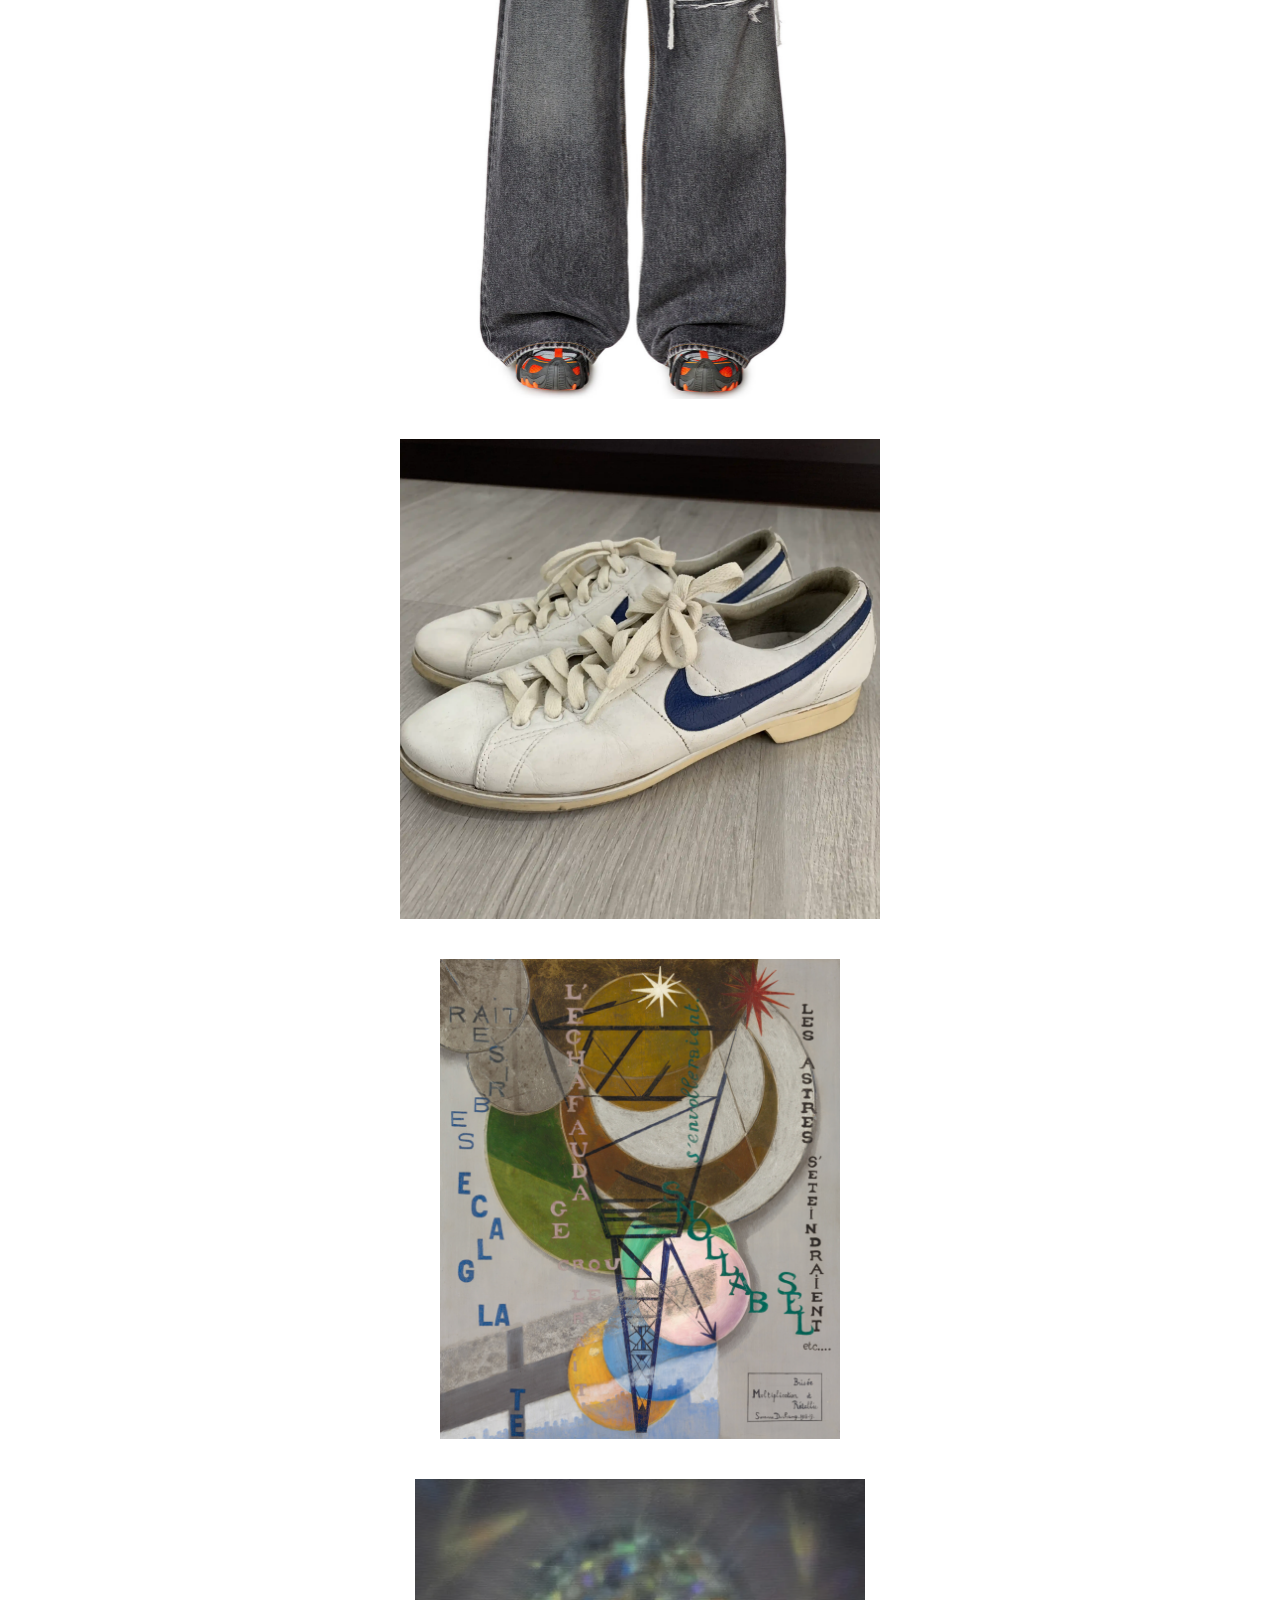
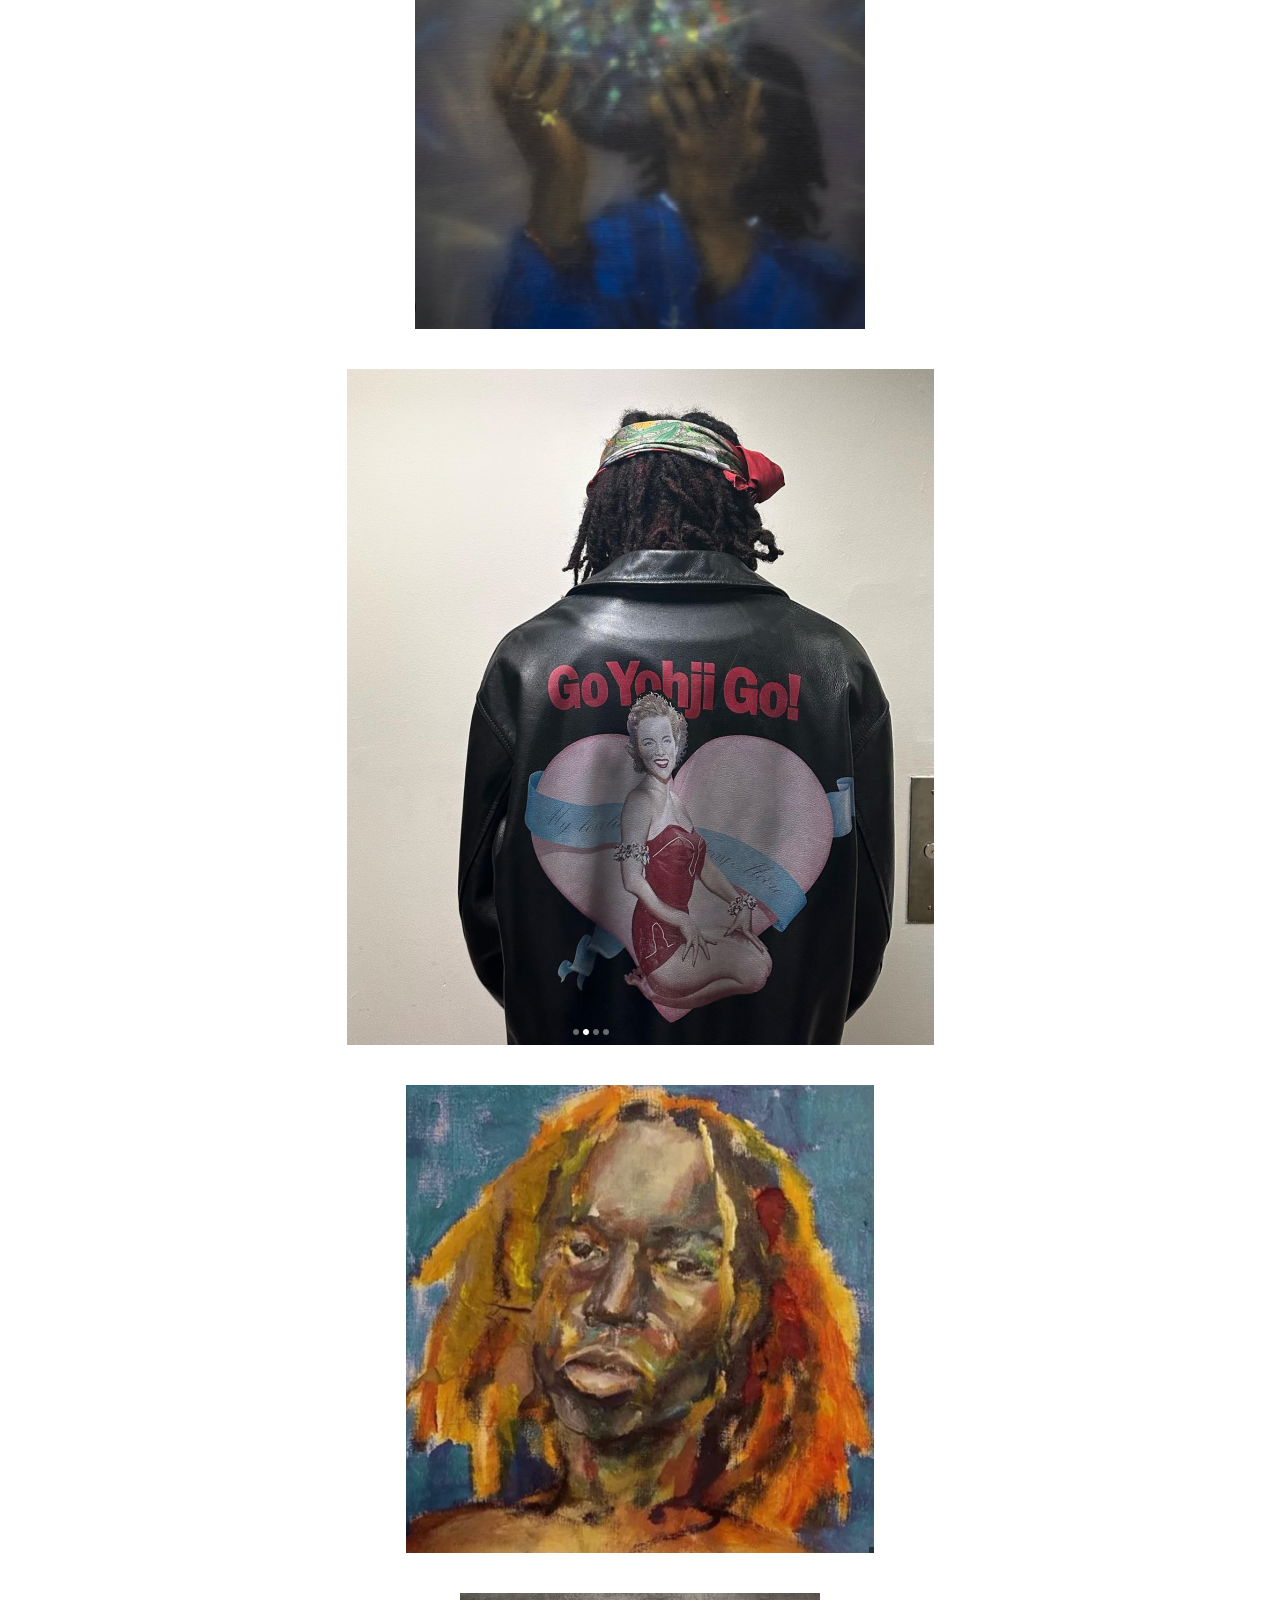
==== commit db01379f: "comment out images index.html" ====
--- a/index.html
+++ b/index.html
@@ -40,21 +40,21 @@
         <br> 
 
         <p>
-        <img src = "images/bodefull.png" alt="hi" class="inline"
+        <!-- <img src = "images/bodefull.png" alt="hi" class="inline"
              width = "560"
              height = "912"> 
             
              <br>
              <br>
-             <br>  
-
-        <img src = "images/unfinished.png" alt="hi" class="inline"
+             <br>  --> 
+
+        <!-- <img src = "images/unfinished.png" alt="hi" class="inline"
              width = "772"
              height = "633"> 
             
              <br>
              <br>
-             <br>  
+             <br>  -->
             
         <img src = "images/marsyard.png" alt="hi" class="inline"
              width = "515"
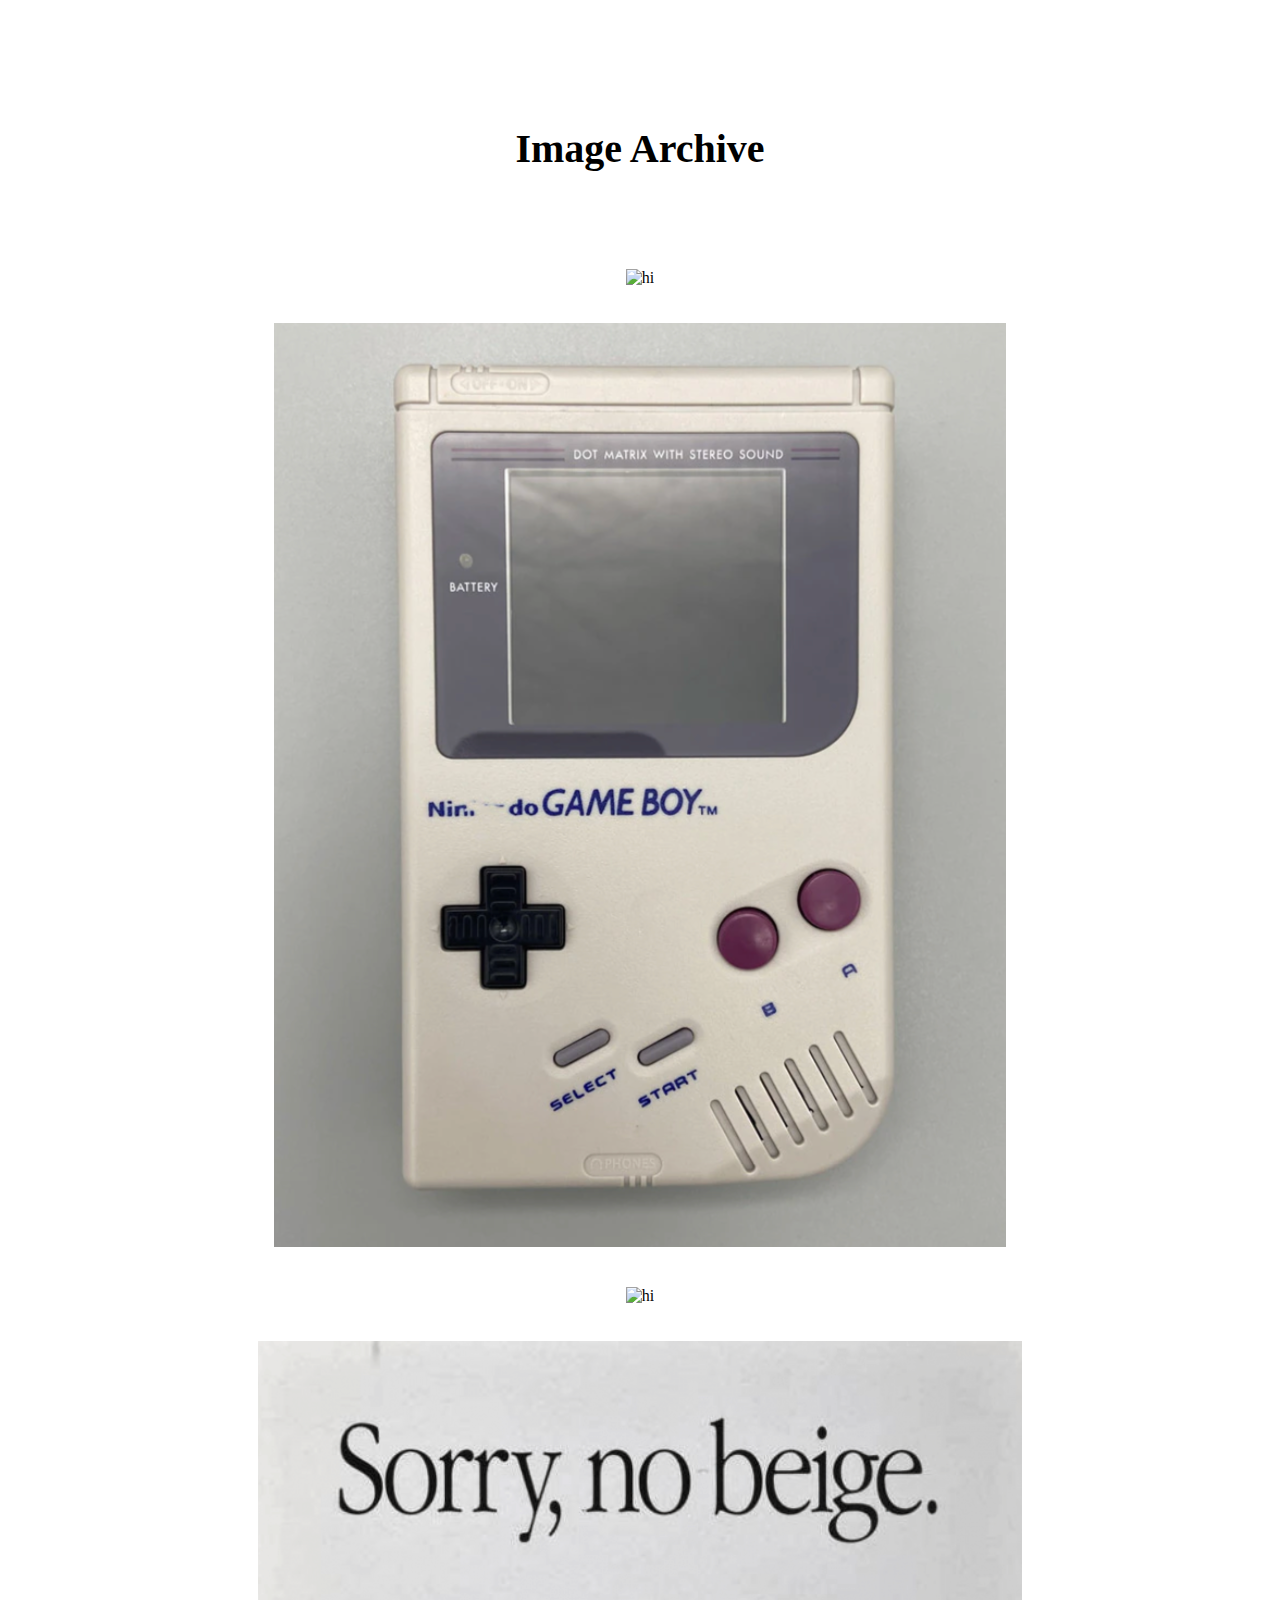
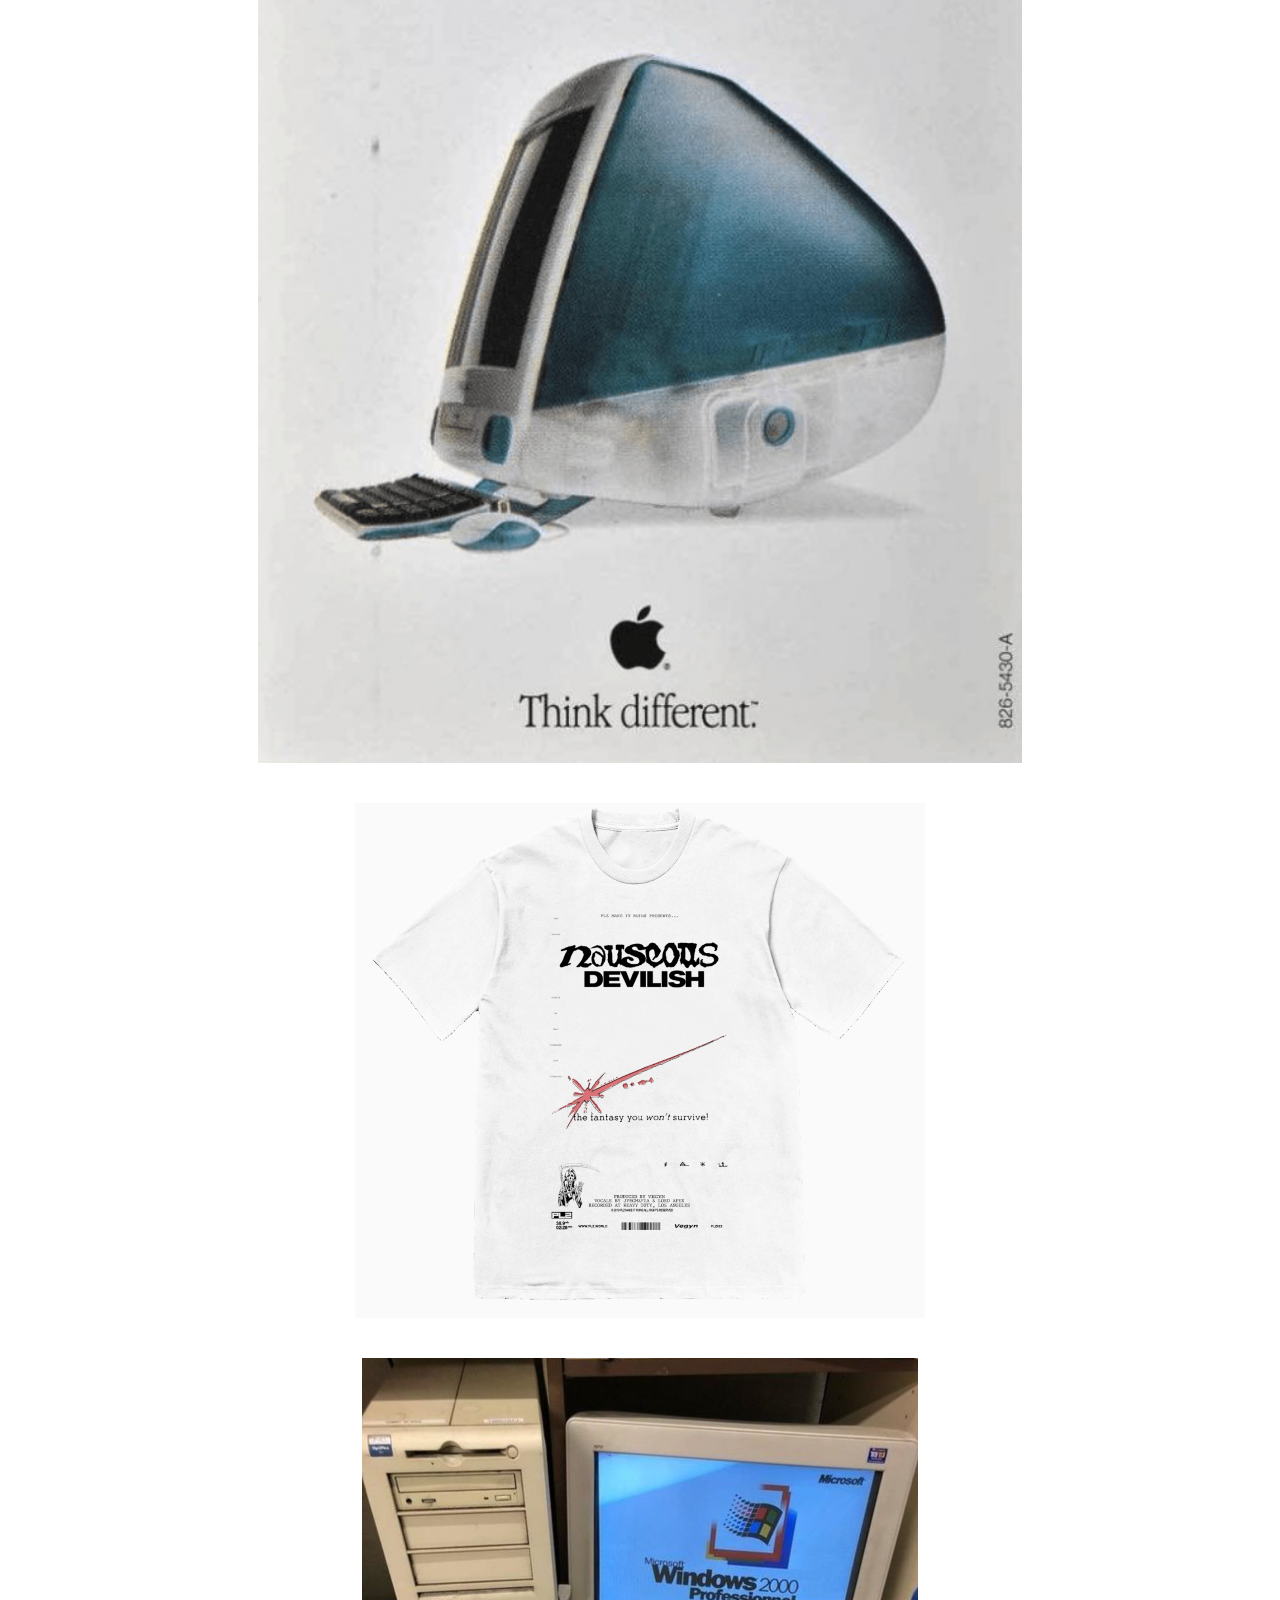
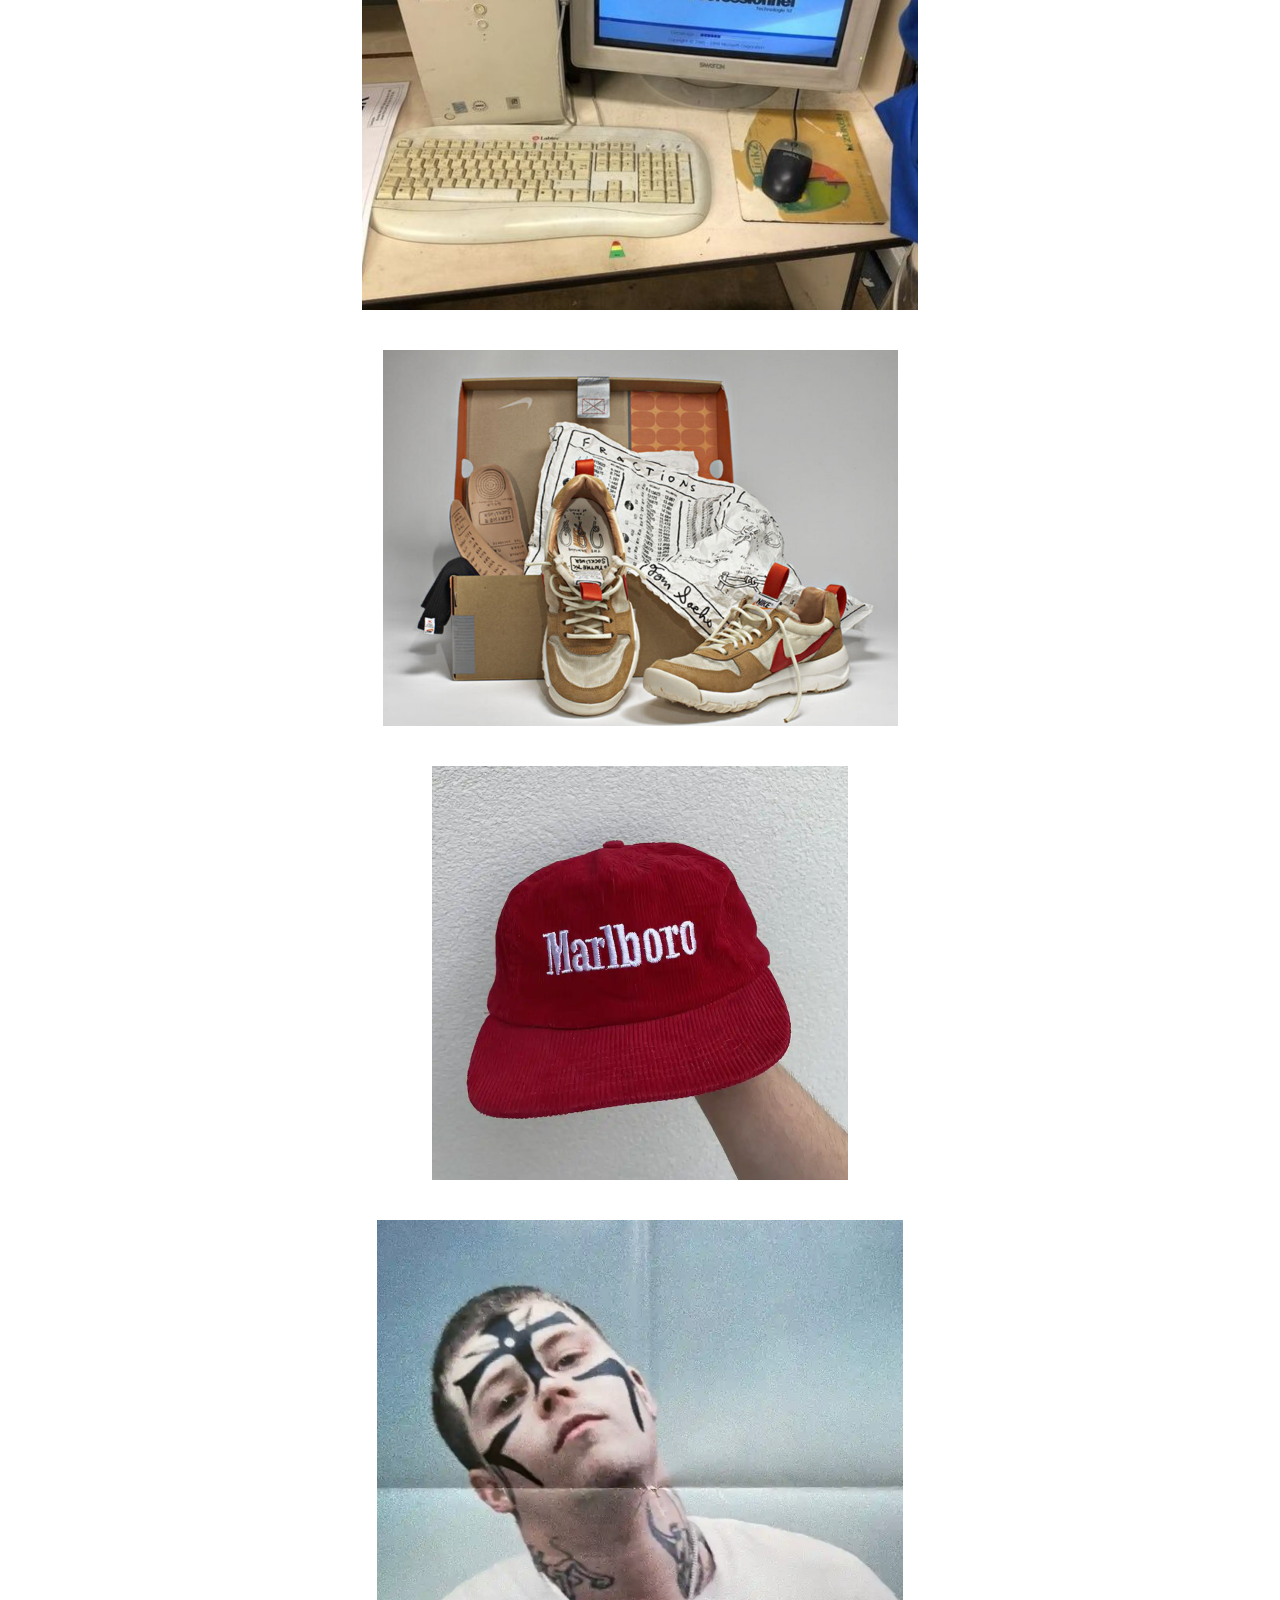
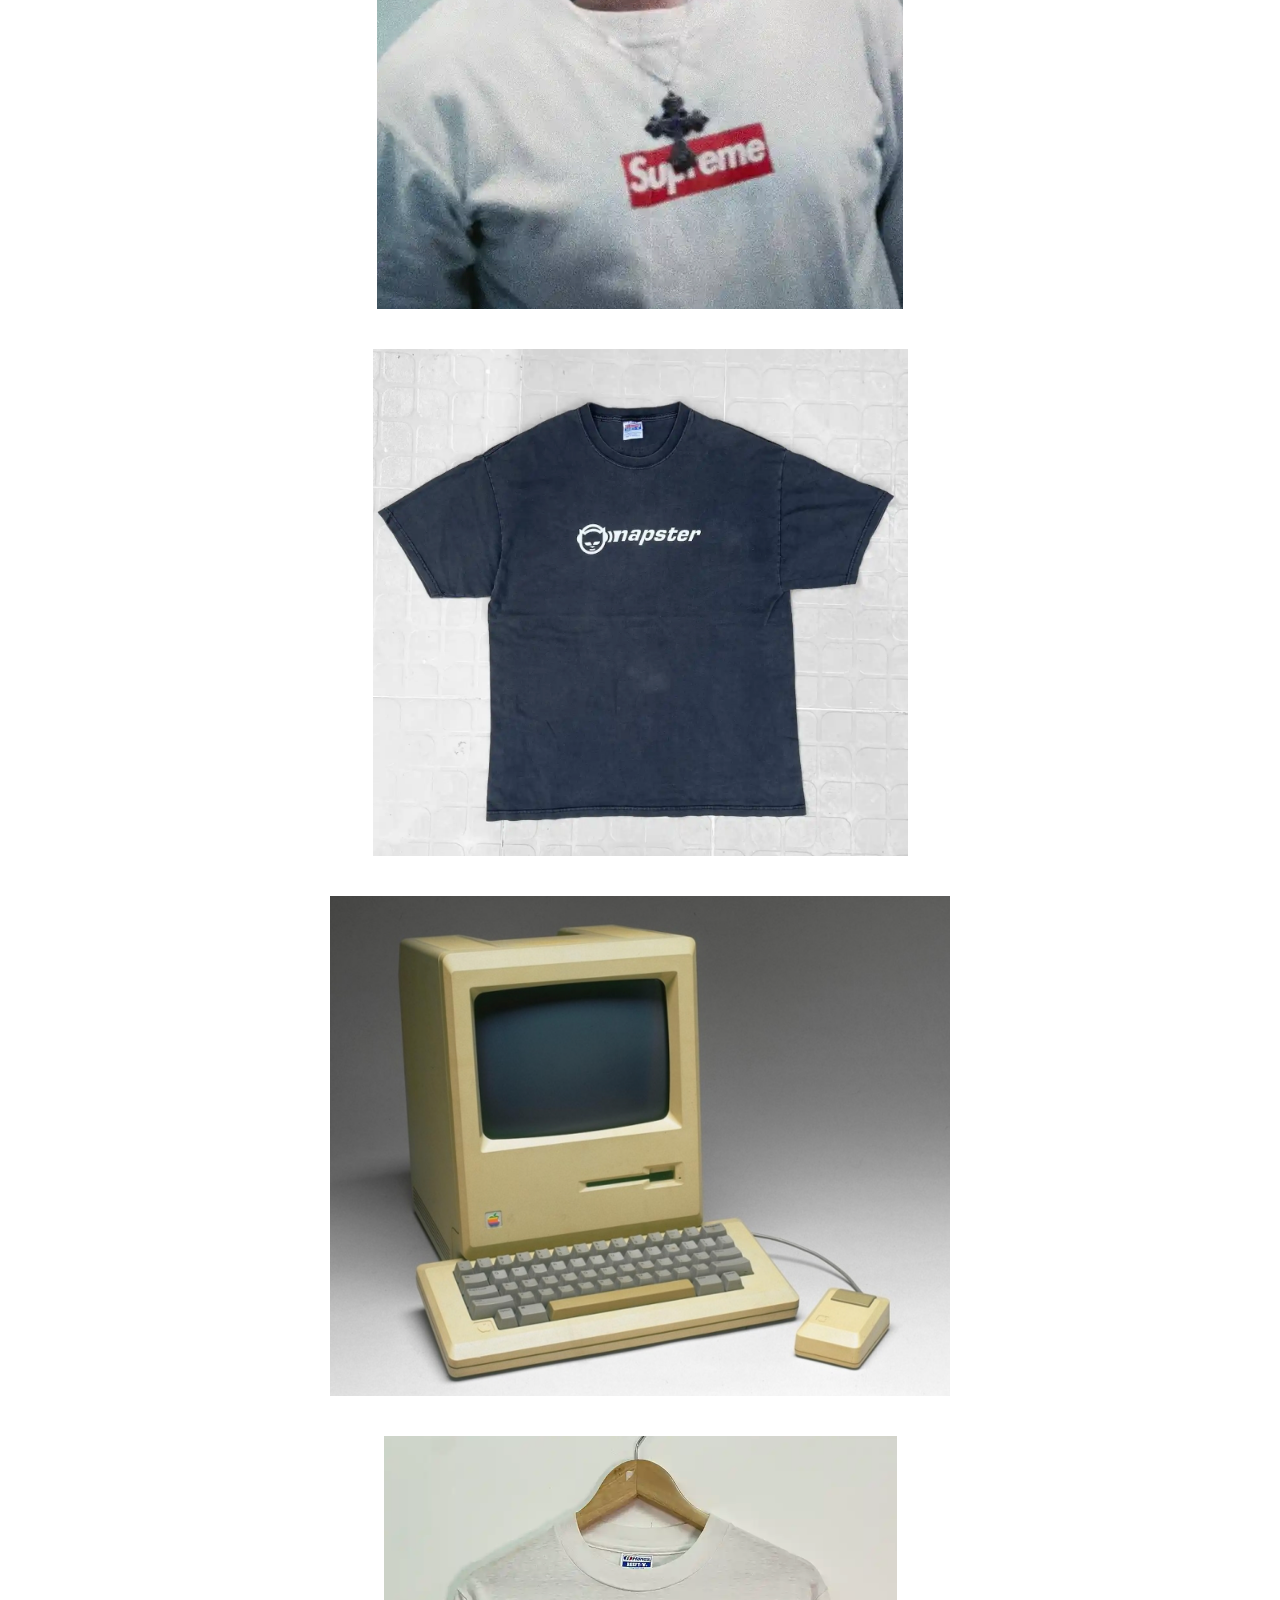
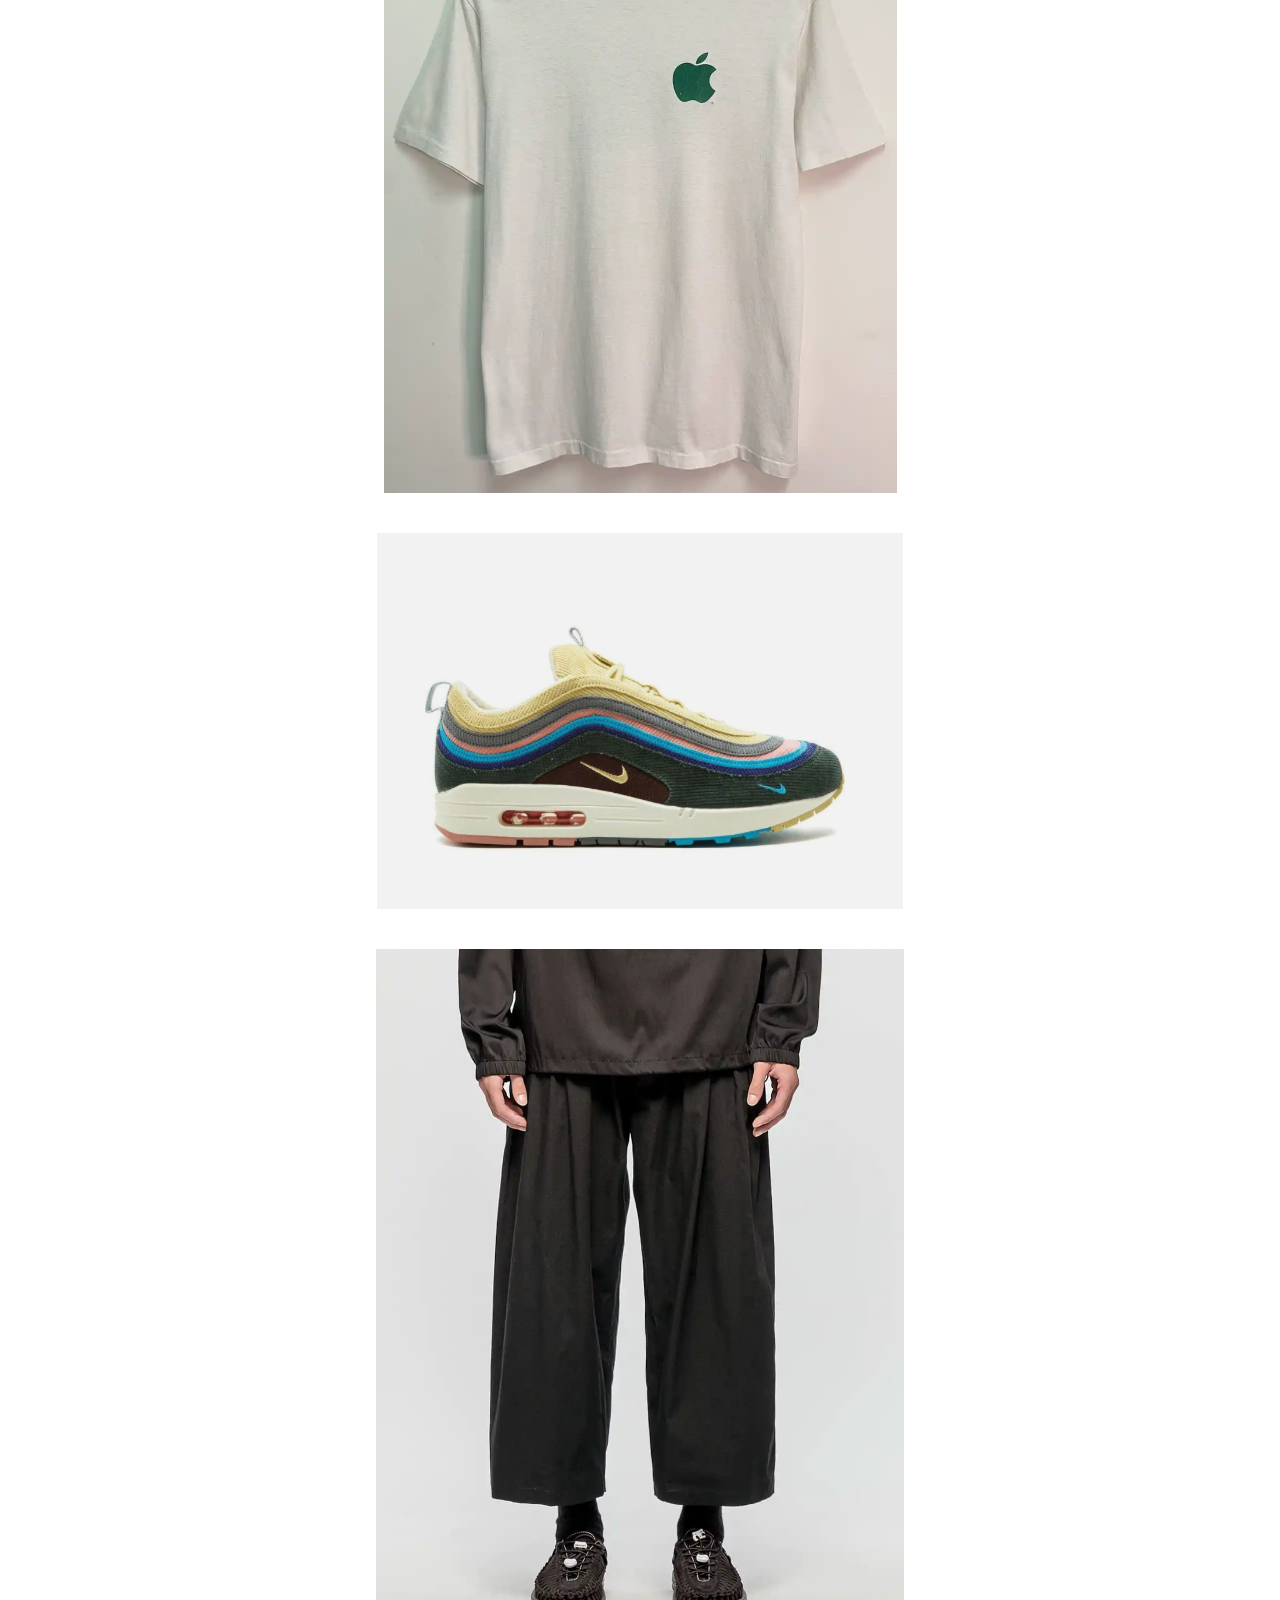
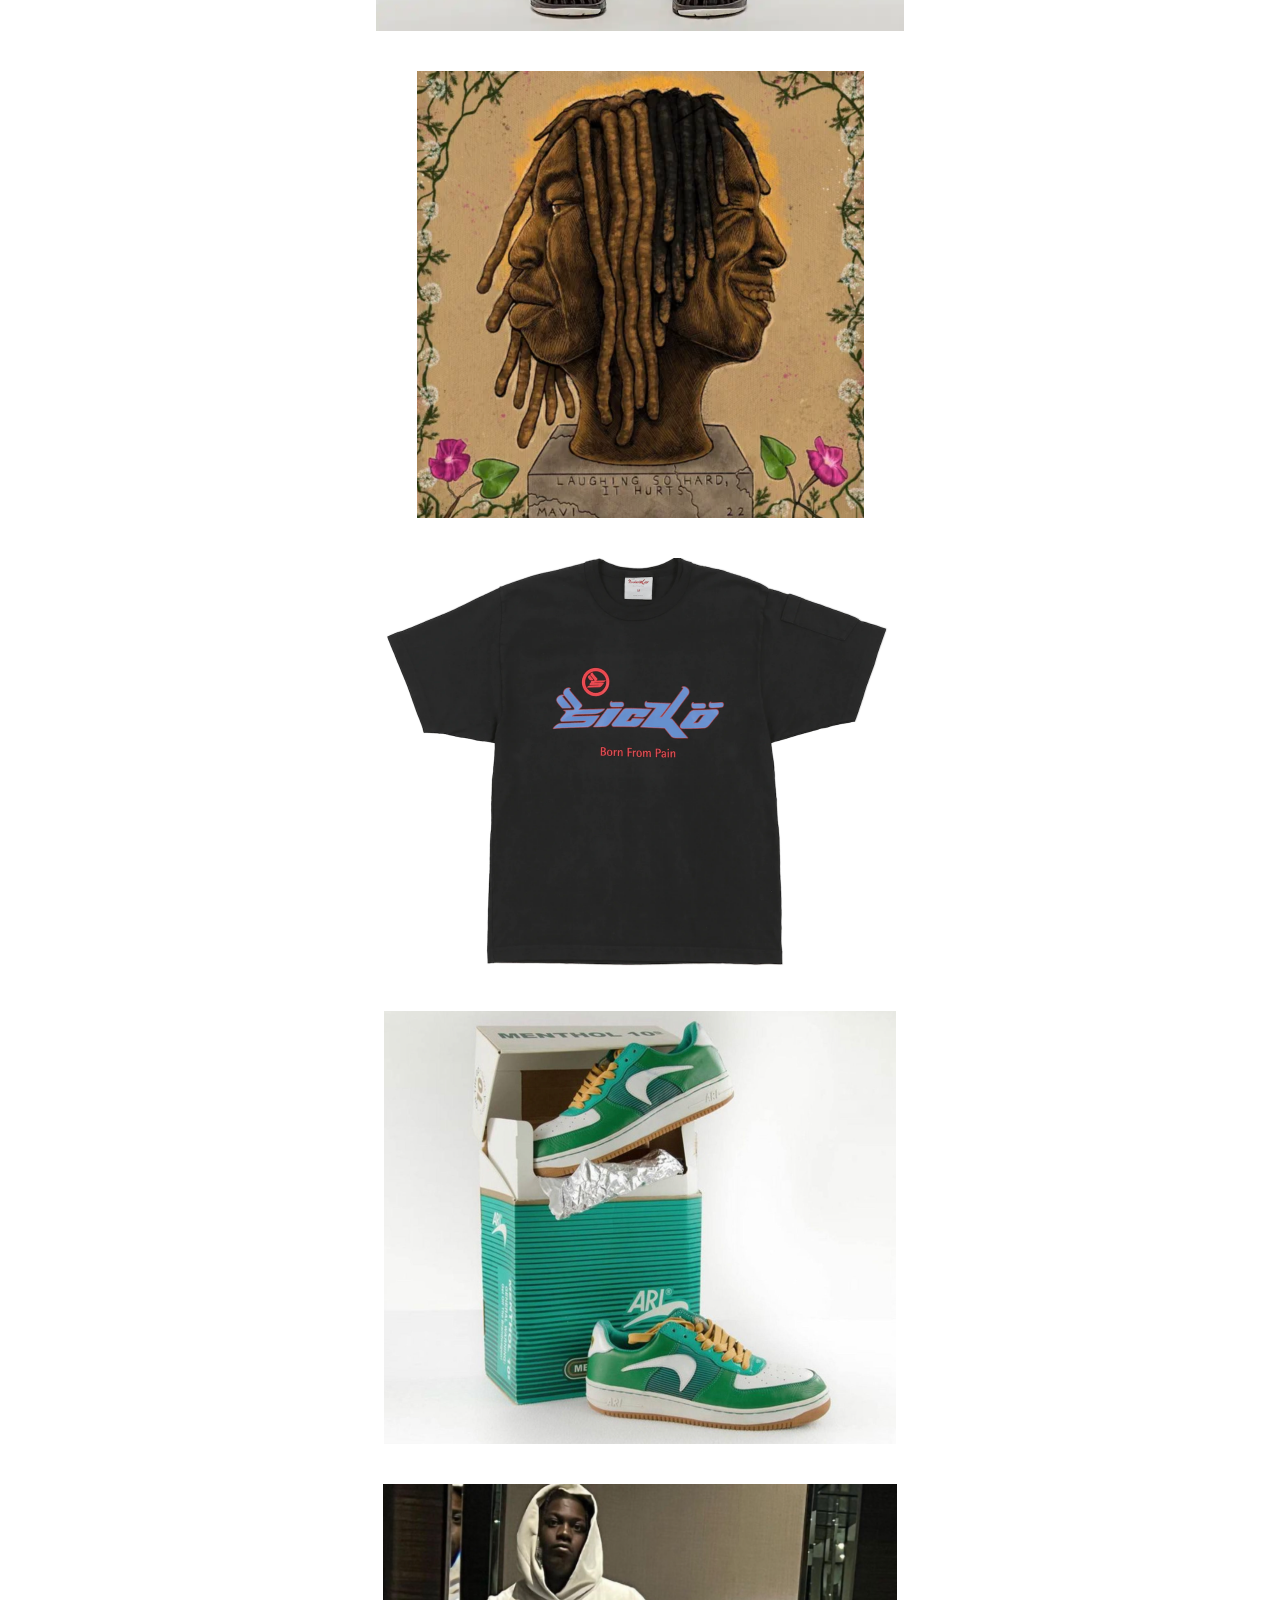
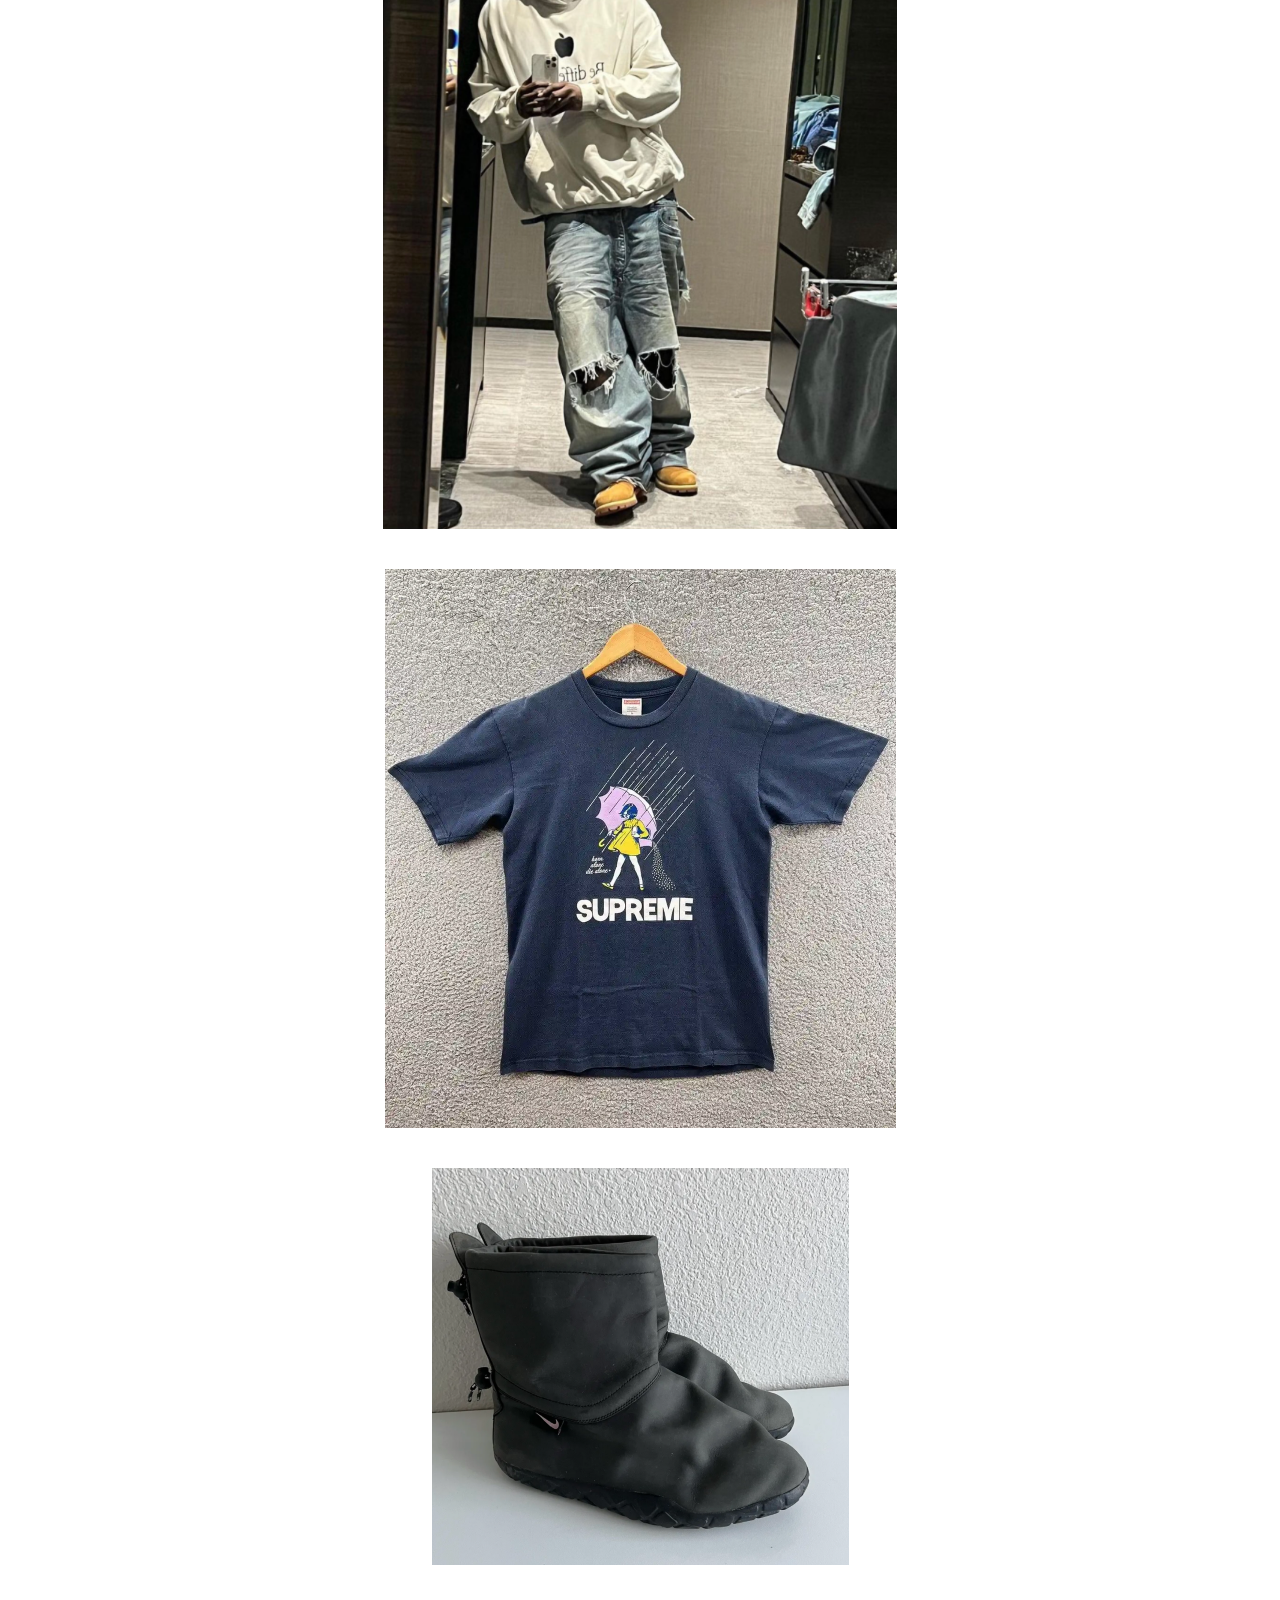
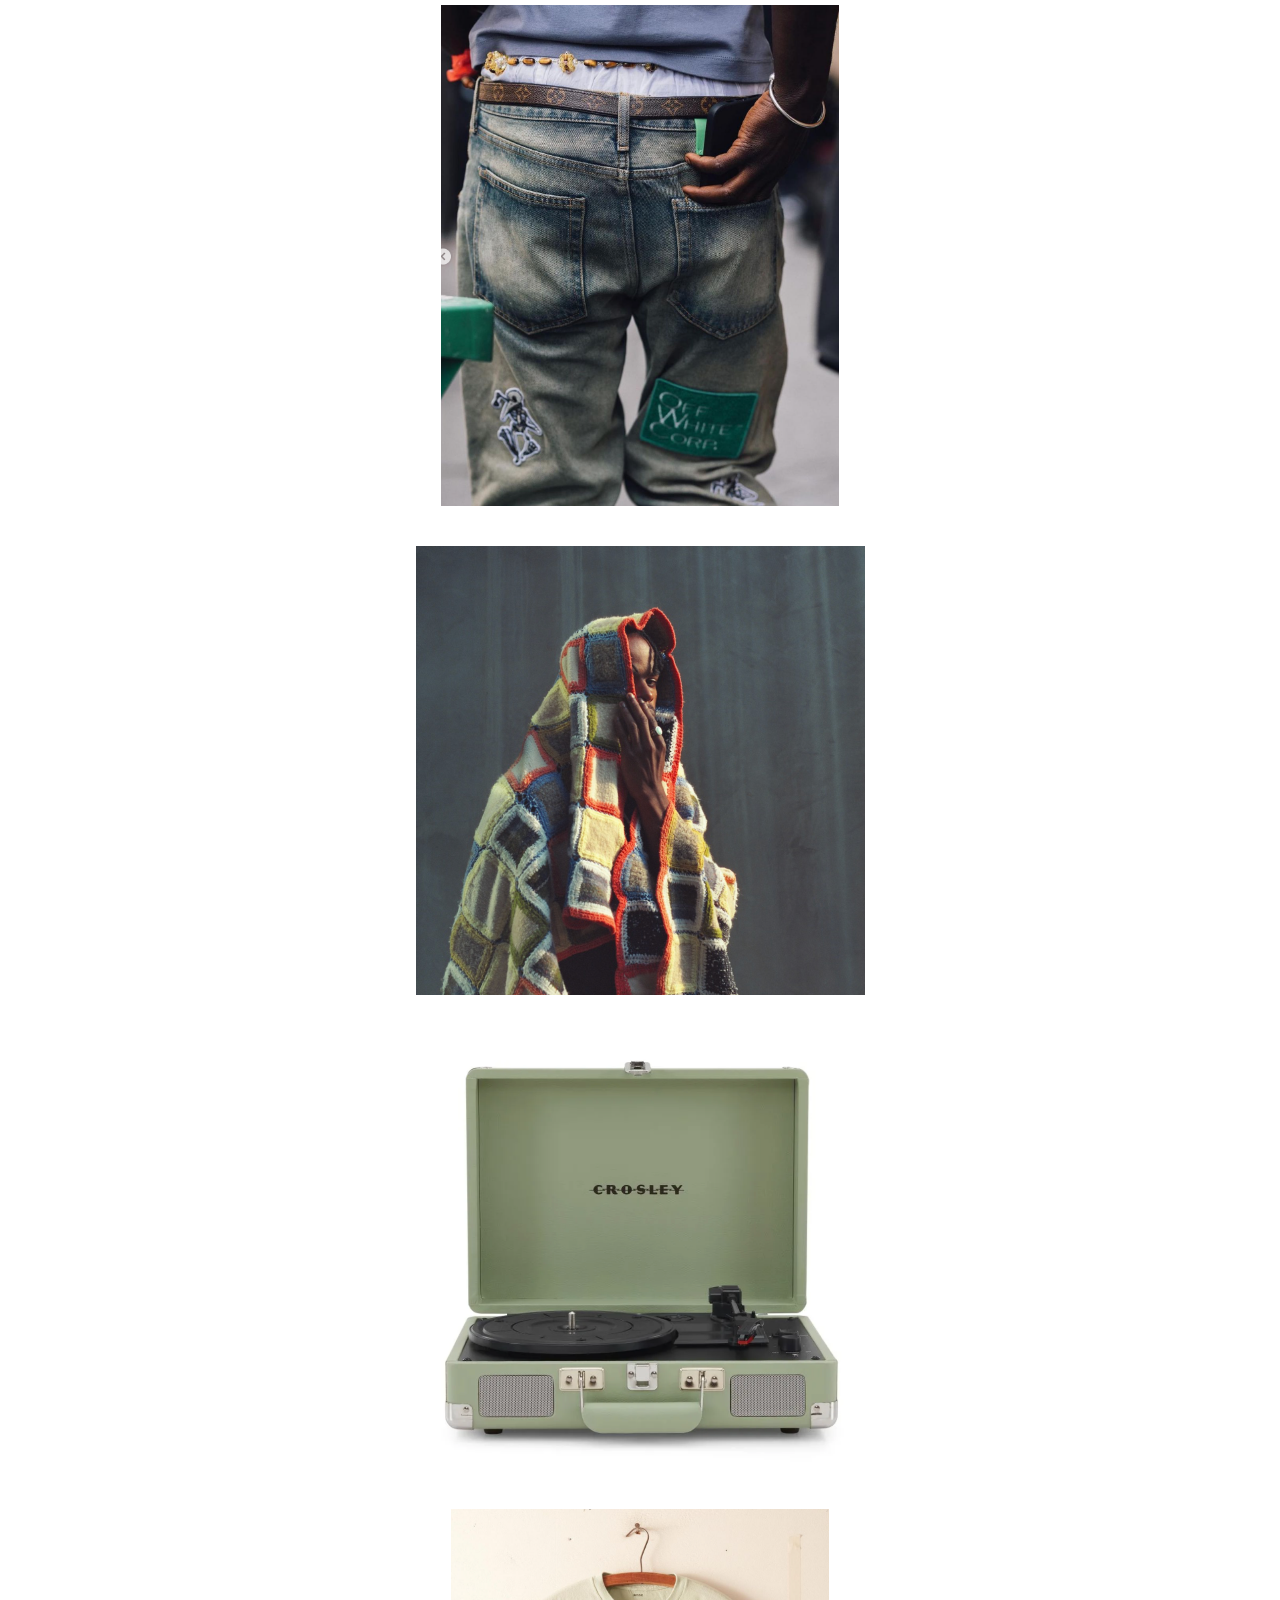
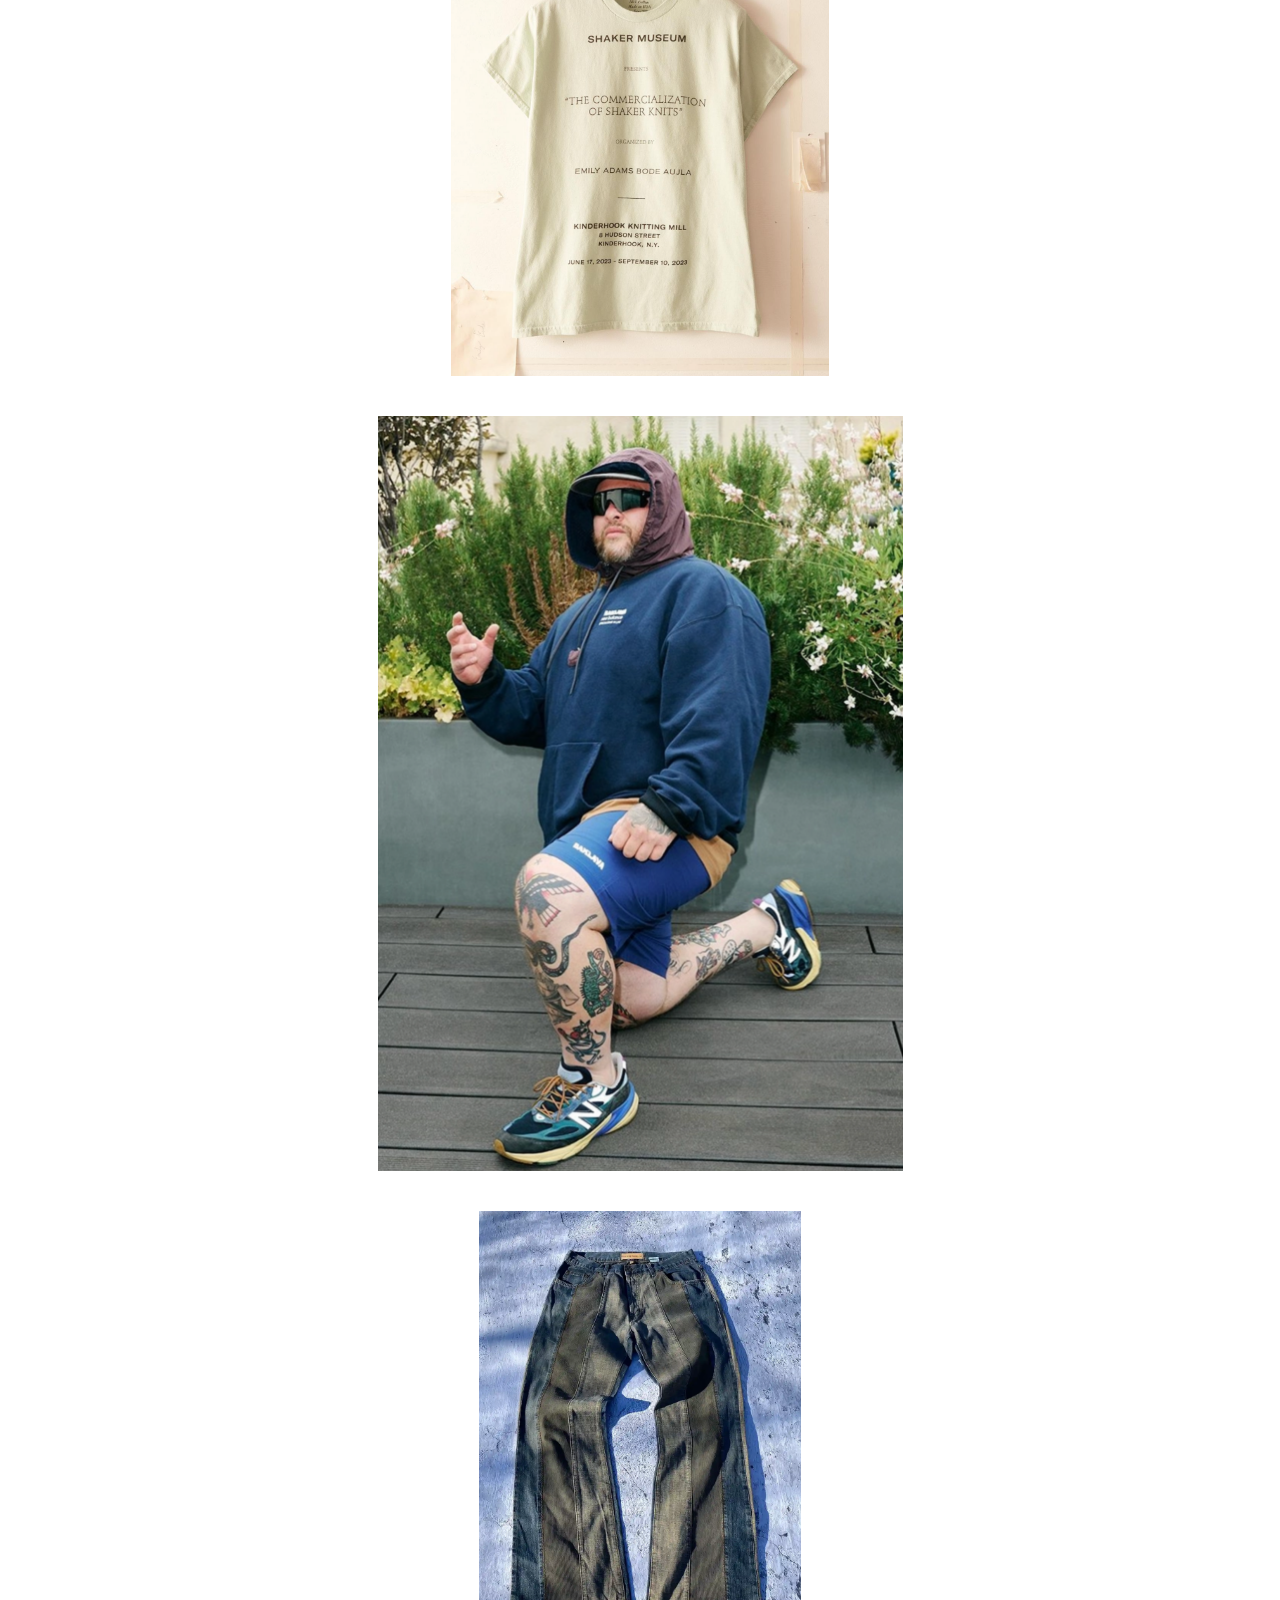
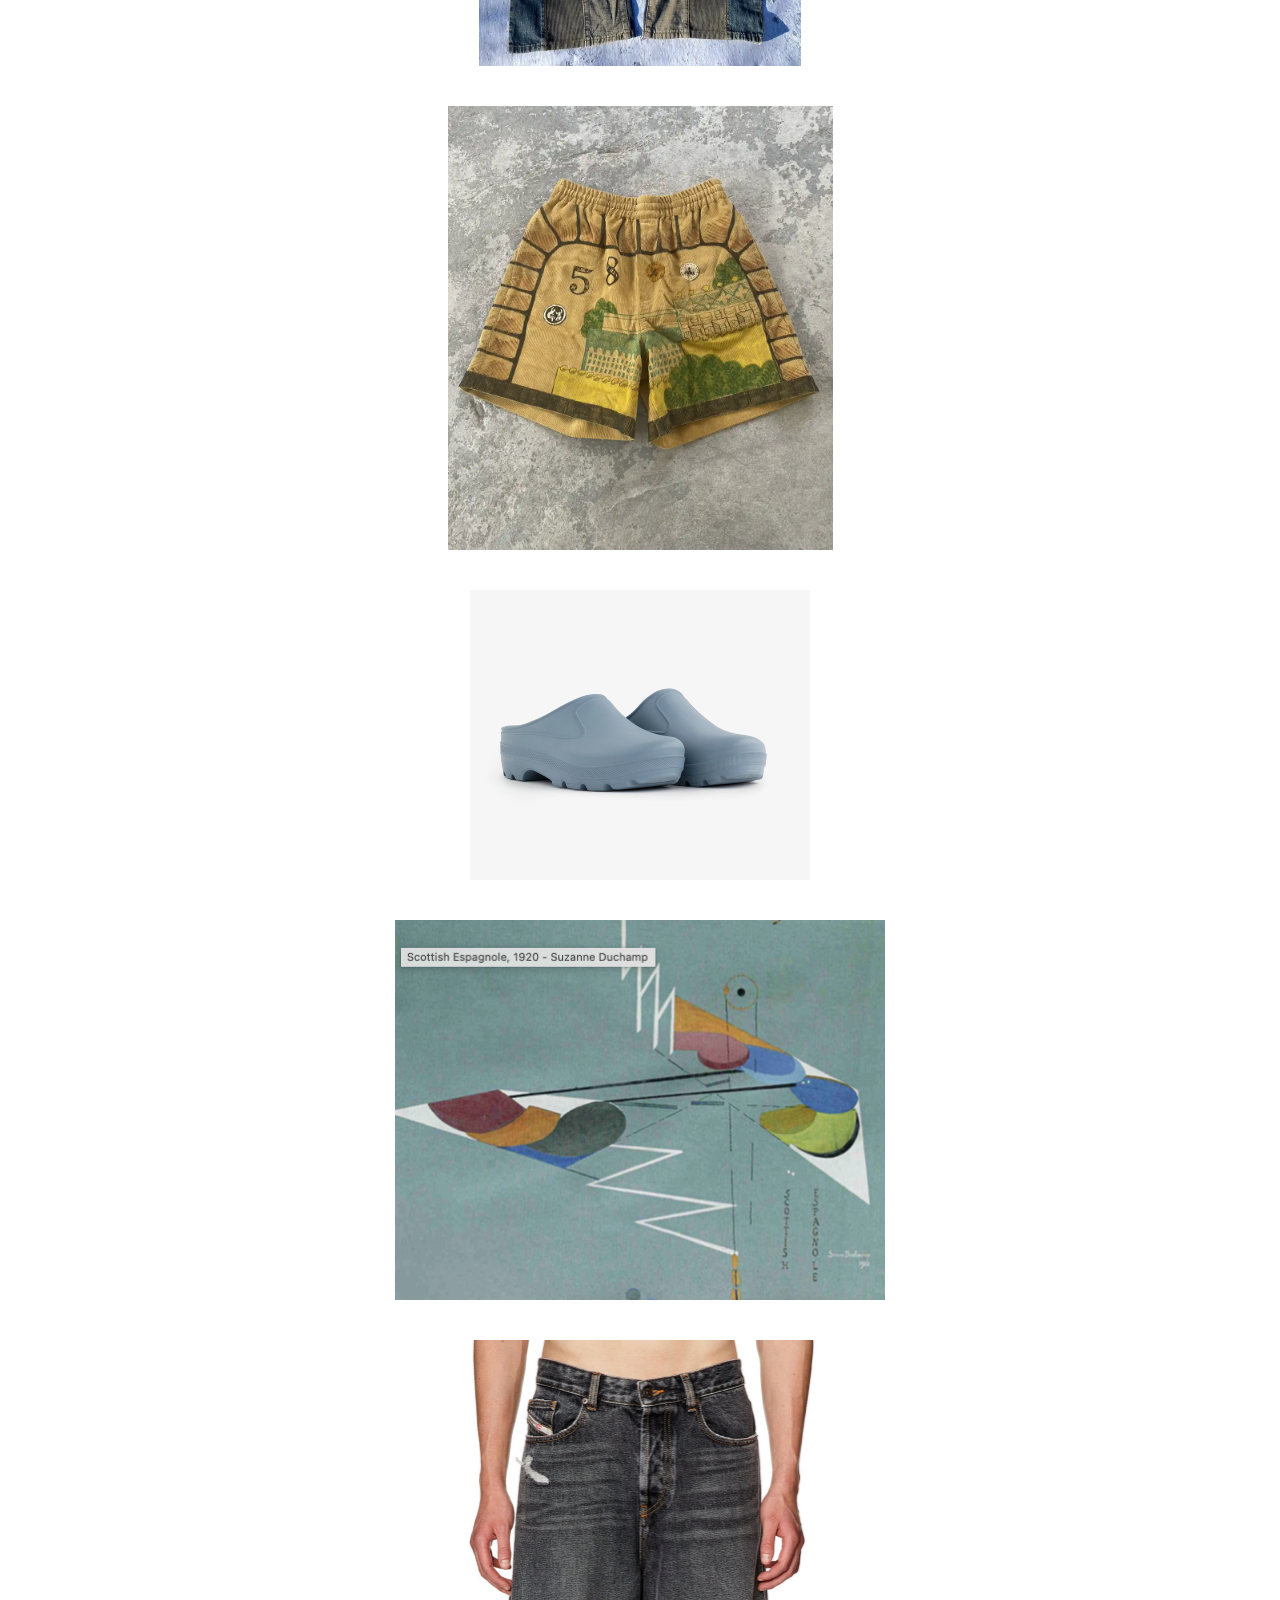
==== commit 452f8e0d: "Update index.html" ====
--- a/index.html
+++ b/index.html
@@ -40,6 +40,53 @@
         <br> 
 
         <p>
+        <img src = "images/nauseusdev.png" alt="hi" class="inline"
+             width = "688"
+             height = "674"> 
+            
+             <br>
+             <br>
+             <br>  
+            
+       <img src = "images/gameboy.png" alt="hi" class="inline"
+             width = "732"
+             height = "924"> 
+            
+             <br>
+             <br>
+             <br>  
+            
+       <img src = "images/ODCD_cassette.png" alt="hi" class="inline"
+             width = "659"
+             height = "544"> 
+            
+             <br>
+             <br>
+             <br>  
+            
+        <img src = "images/apple_poster.png" alt="hi" class="inline"
+             width = "764"
+             height = "1022"> 
+            
+             <br>
+             <br>
+             <br>  
+            
+        <img src = "images/vegyntee.png" alt="hi" class="inline"
+             width = "570"
+             height = "515"> 
+            
+             <br>
+             <br>
+             <br>  
+            
+        <img src = "images/windows.png" alt="hi" class="inline"
+             width = "556"
+             height = "552"> 
+            
+             <br>
+             <br>
+             <br>  
         <!-- <img src = "images/bodefull.png" alt="hi" class="inline"
              width = "560"
              height = "912"> 
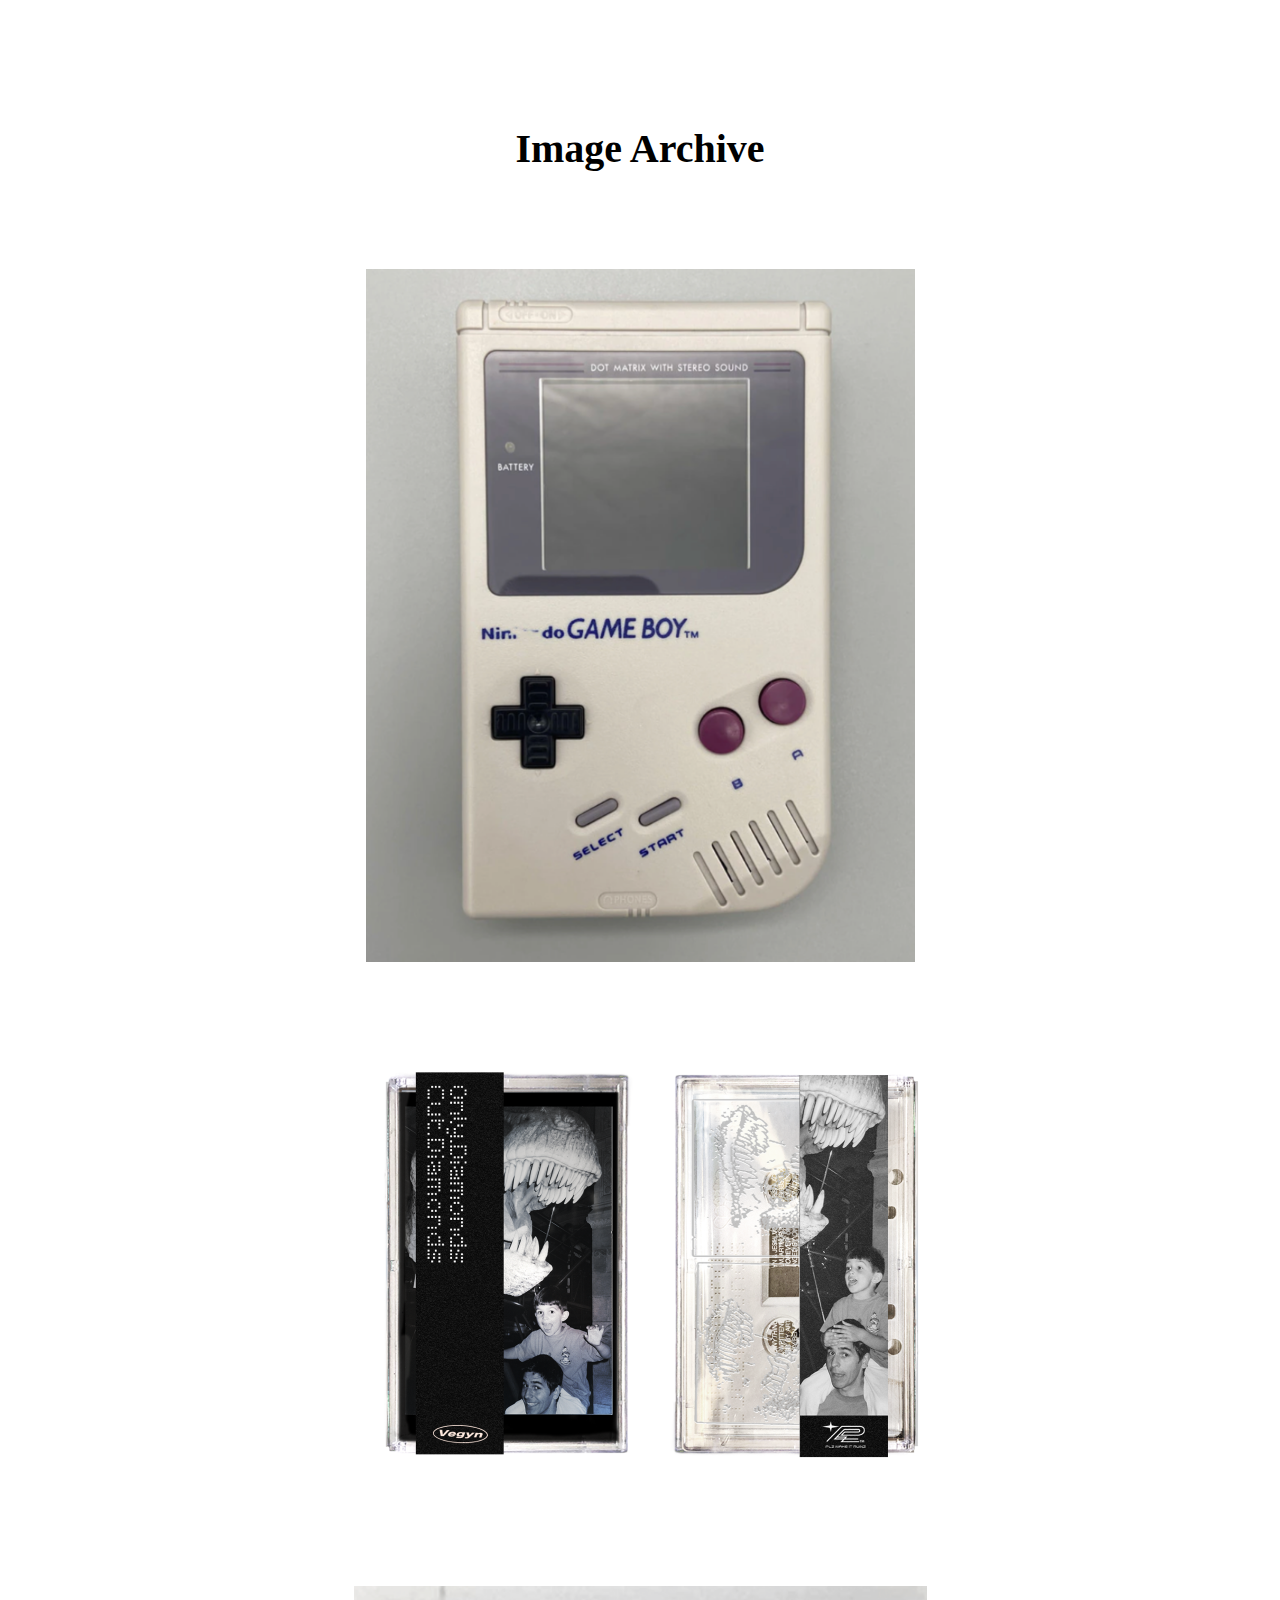
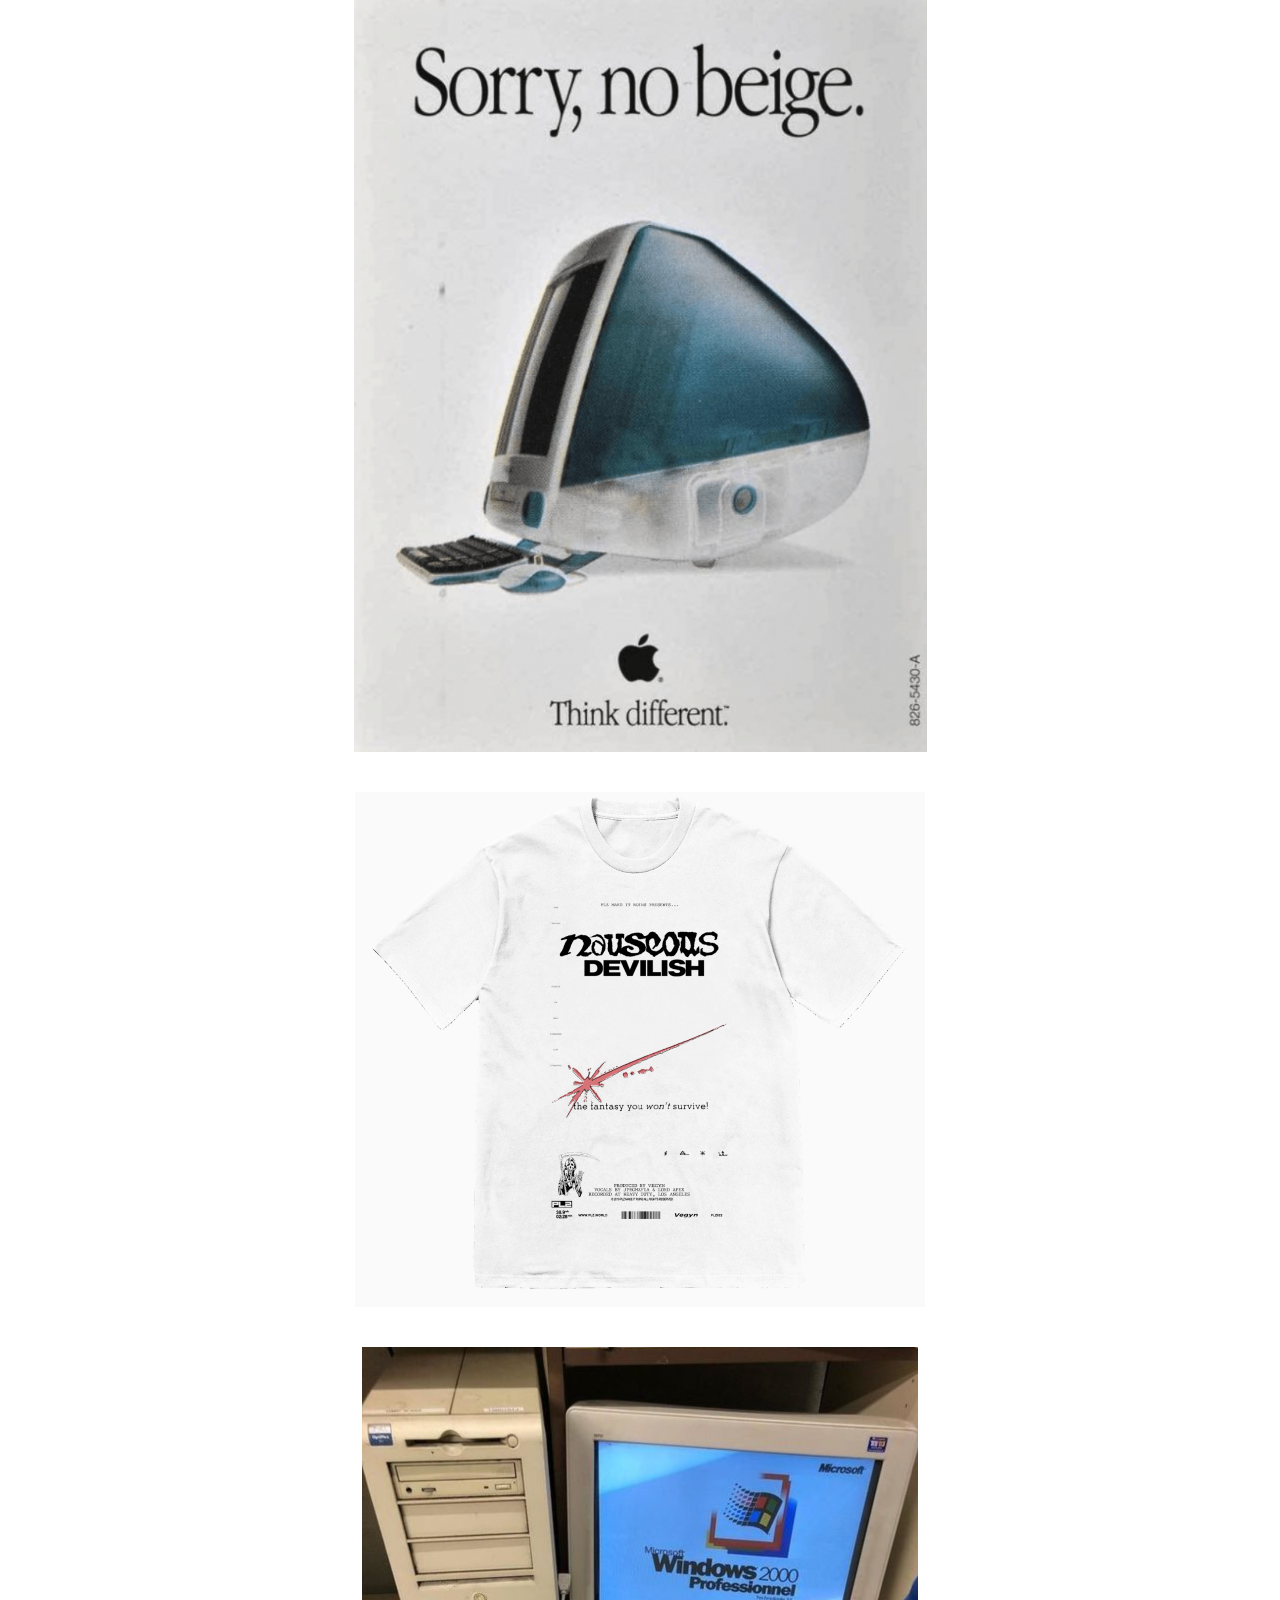
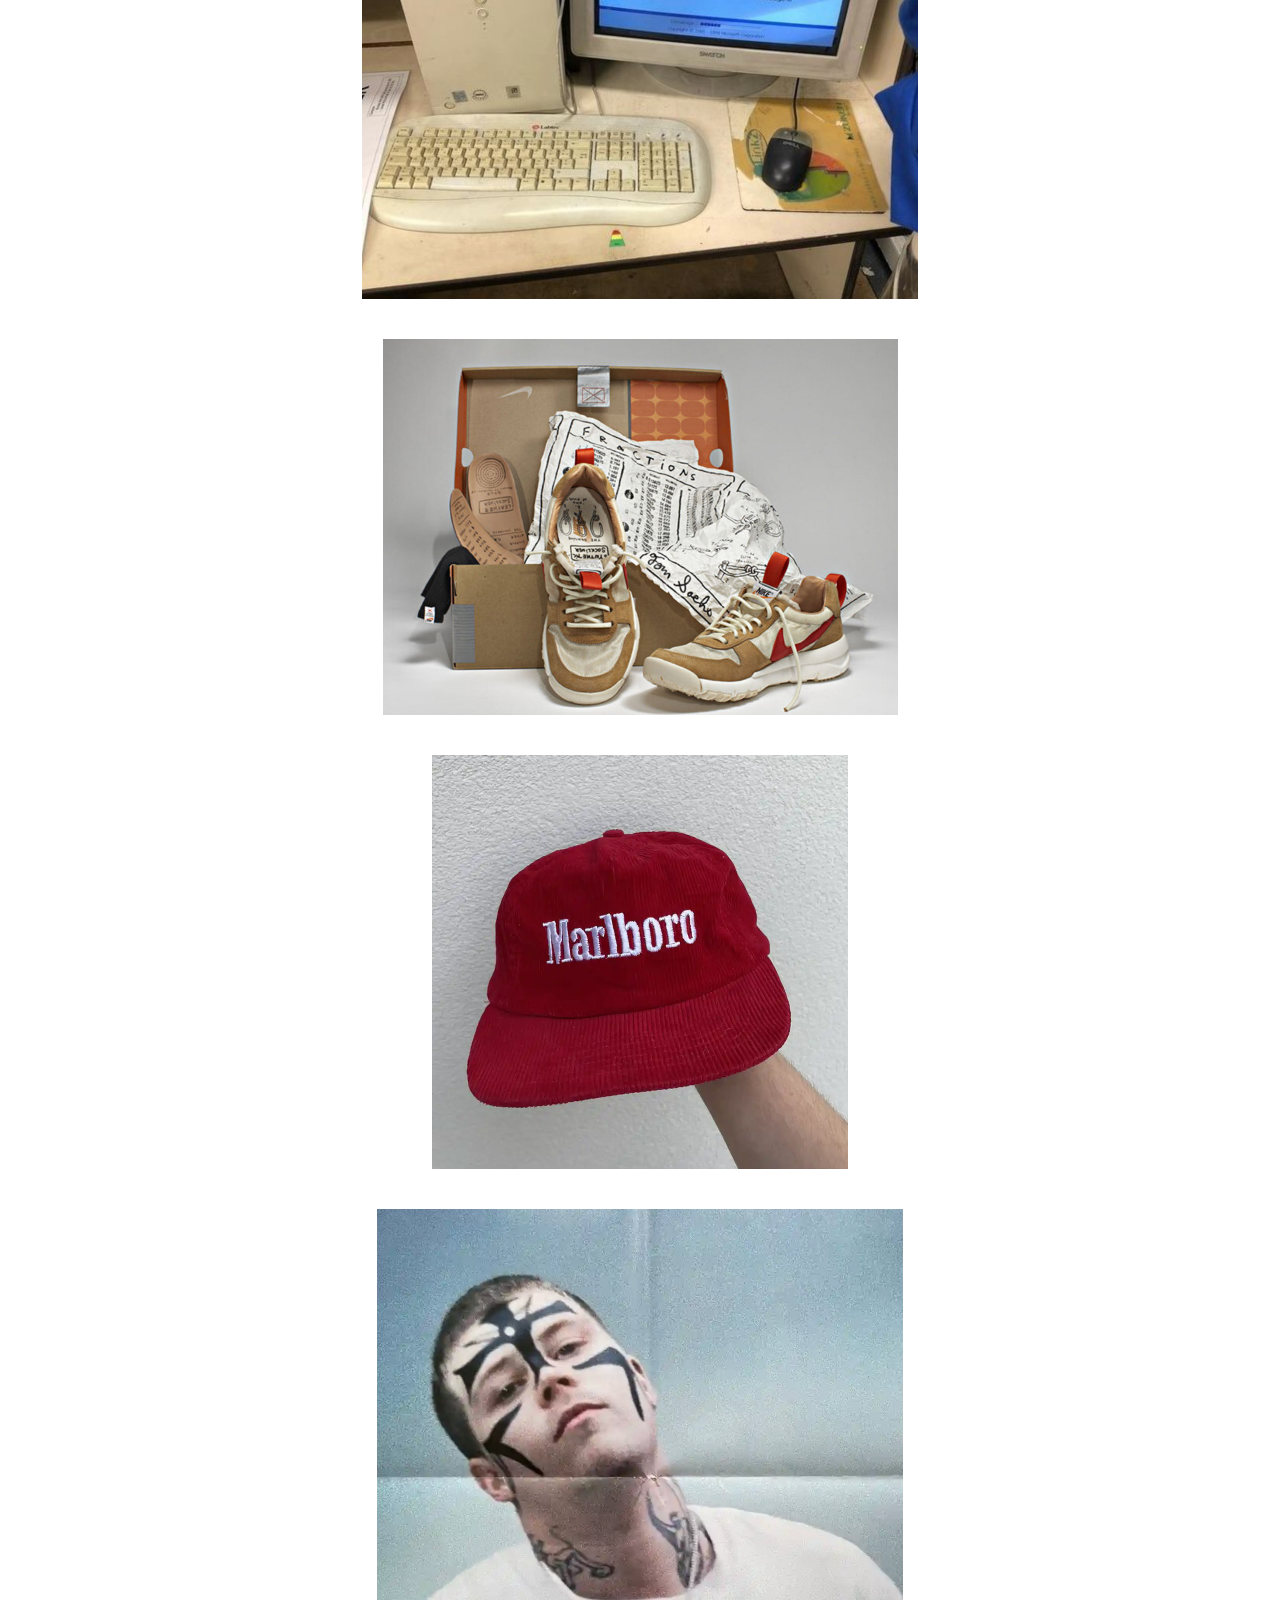
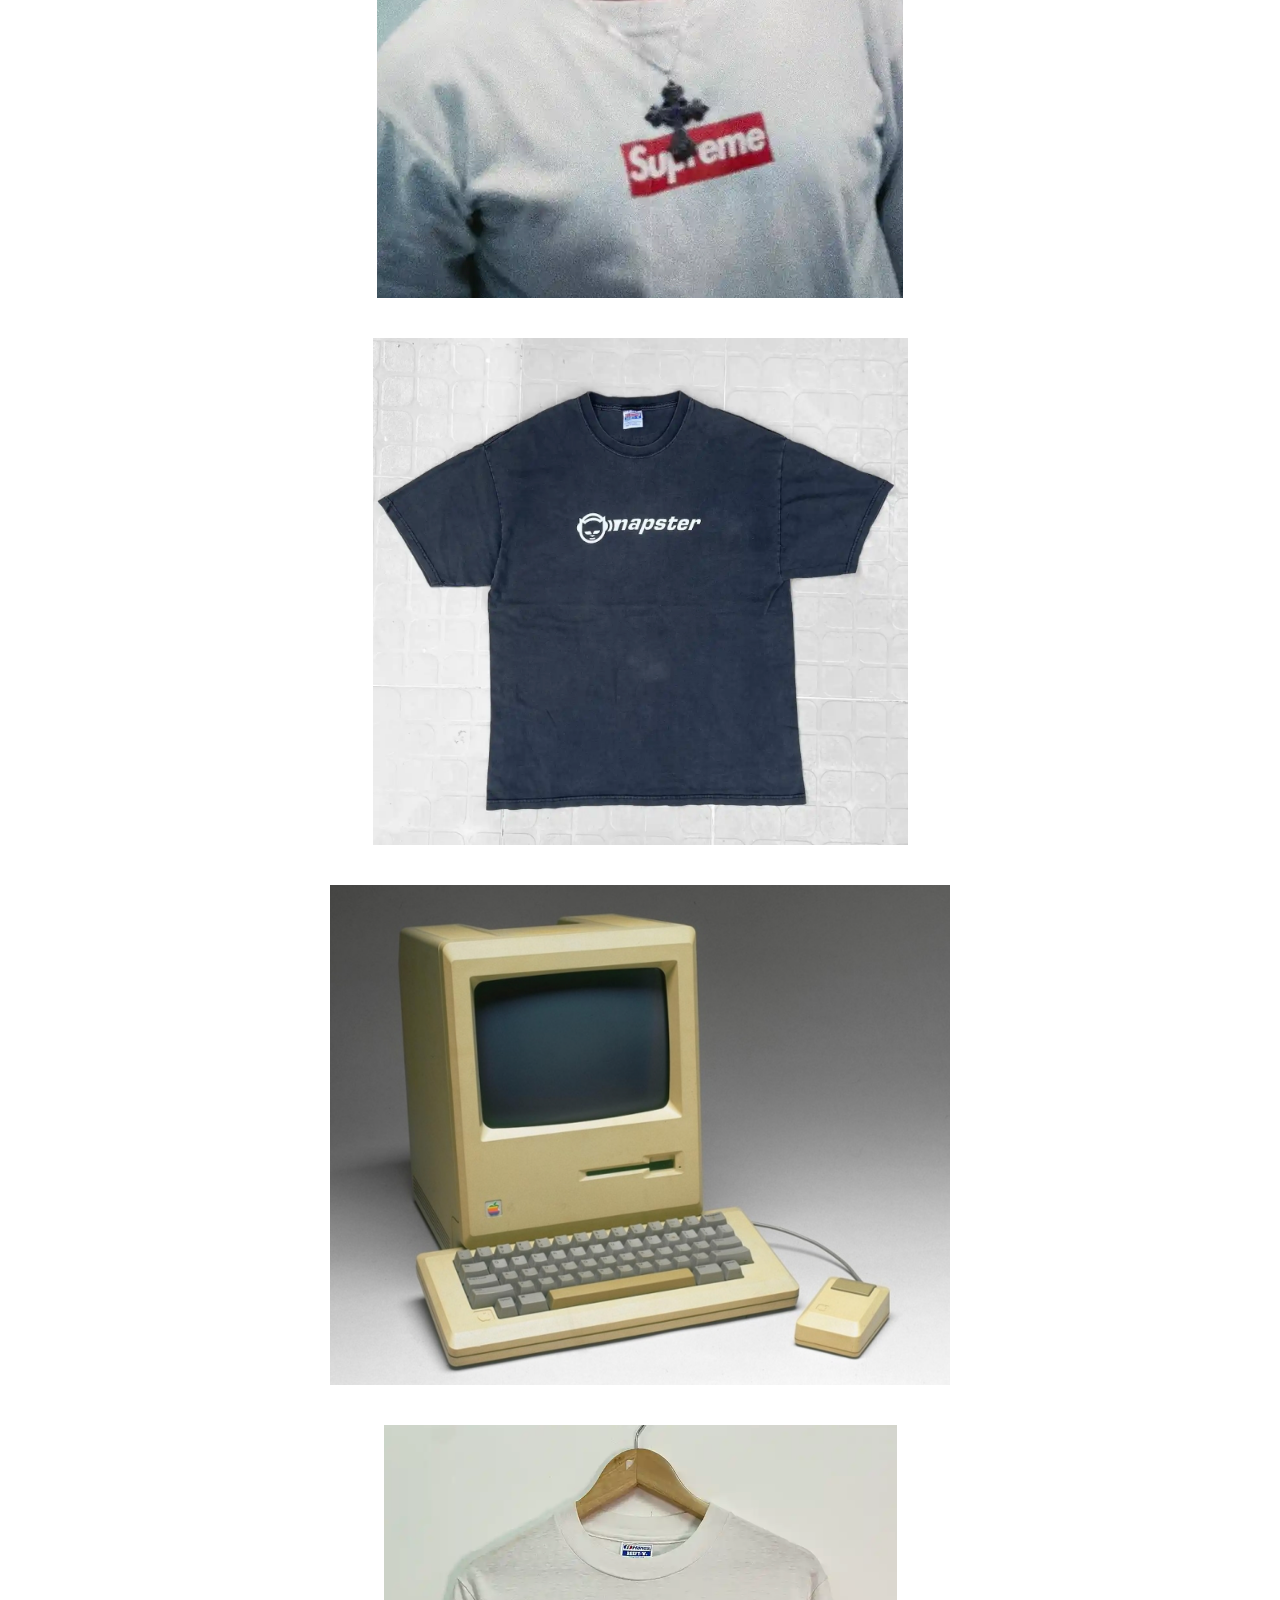
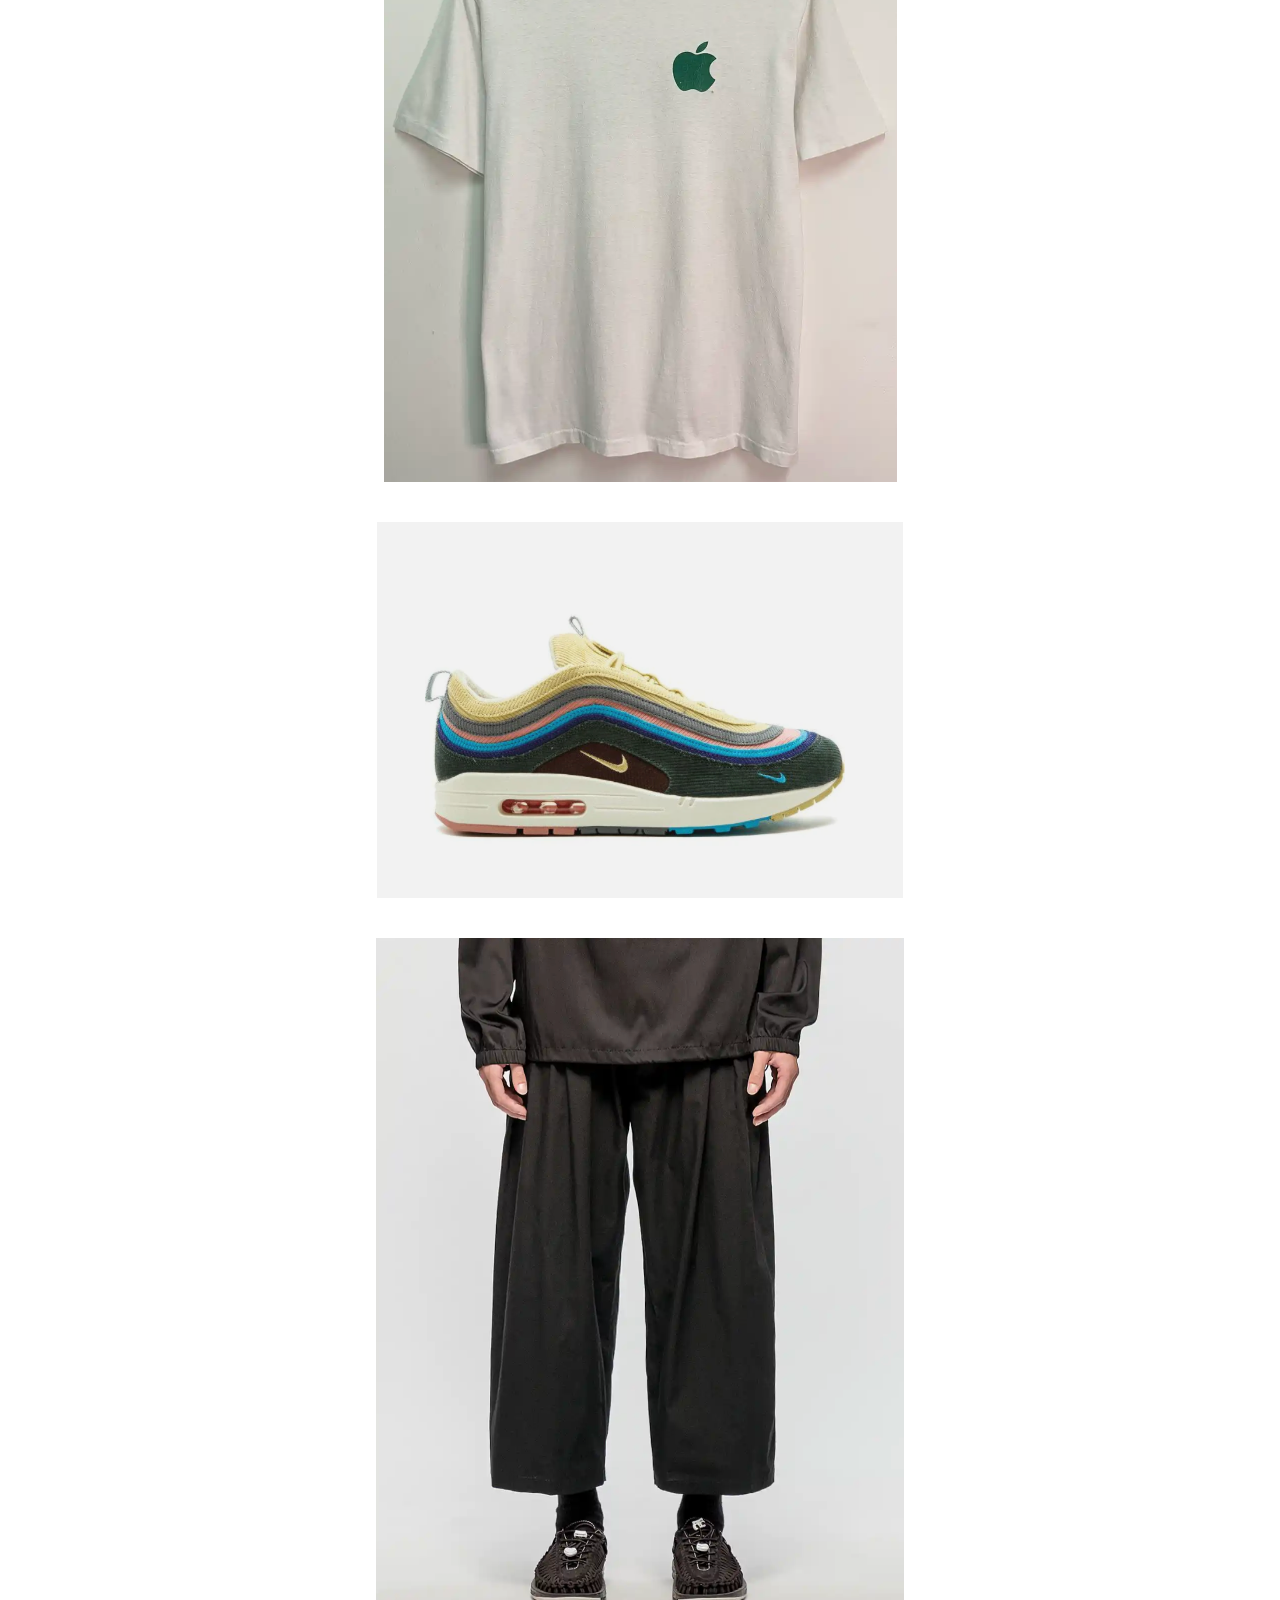
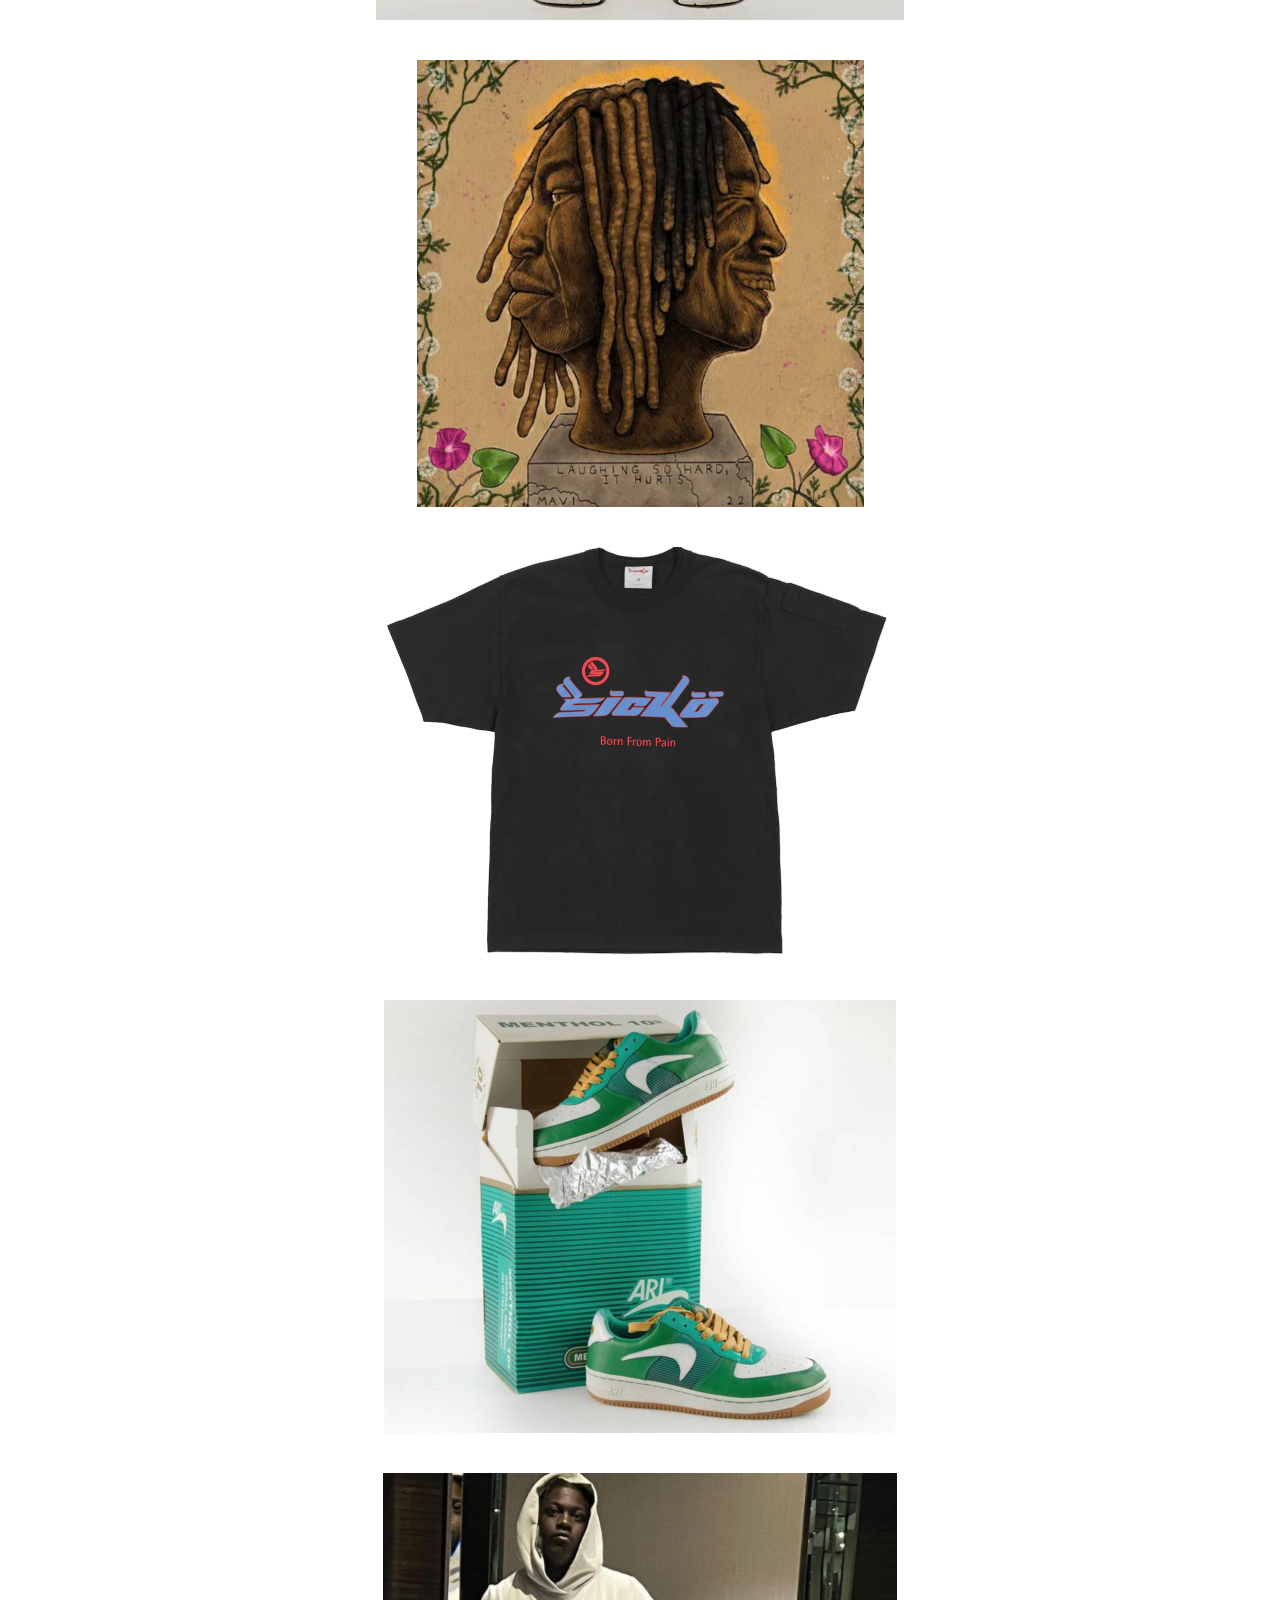
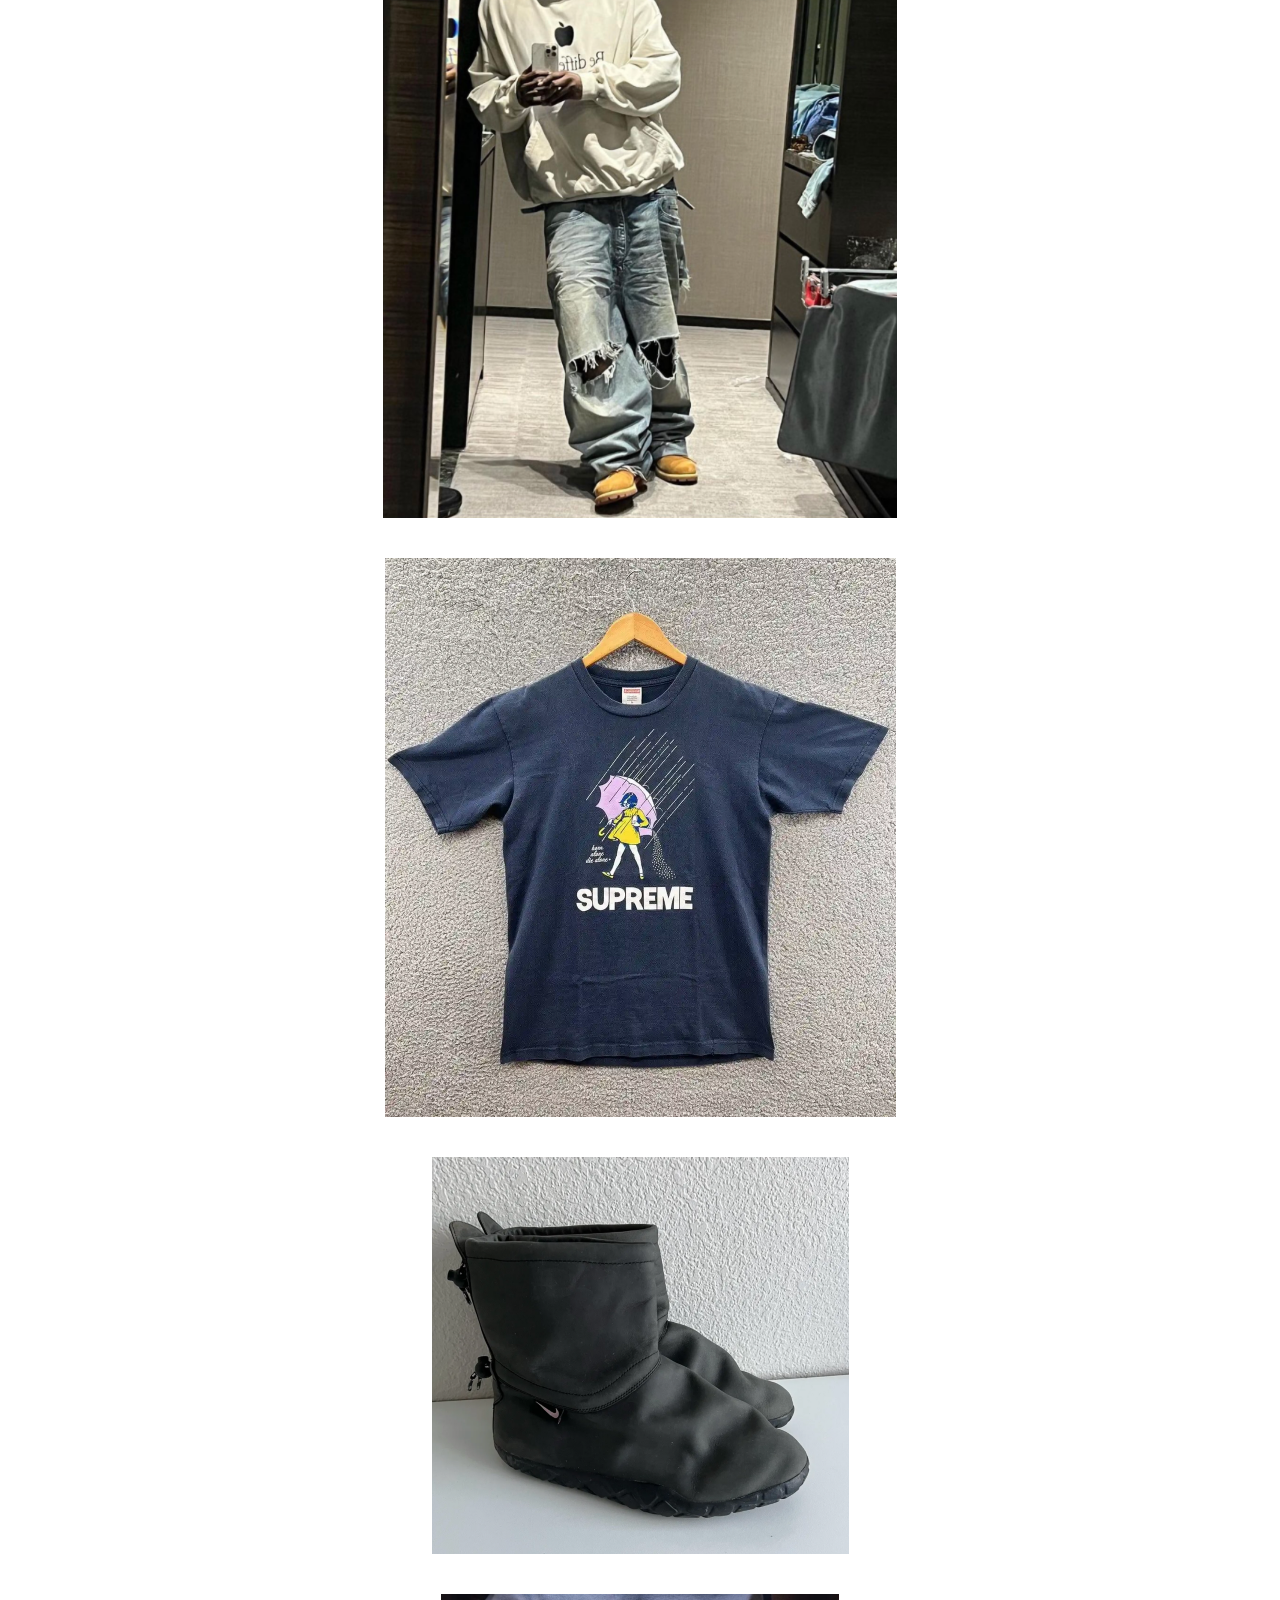
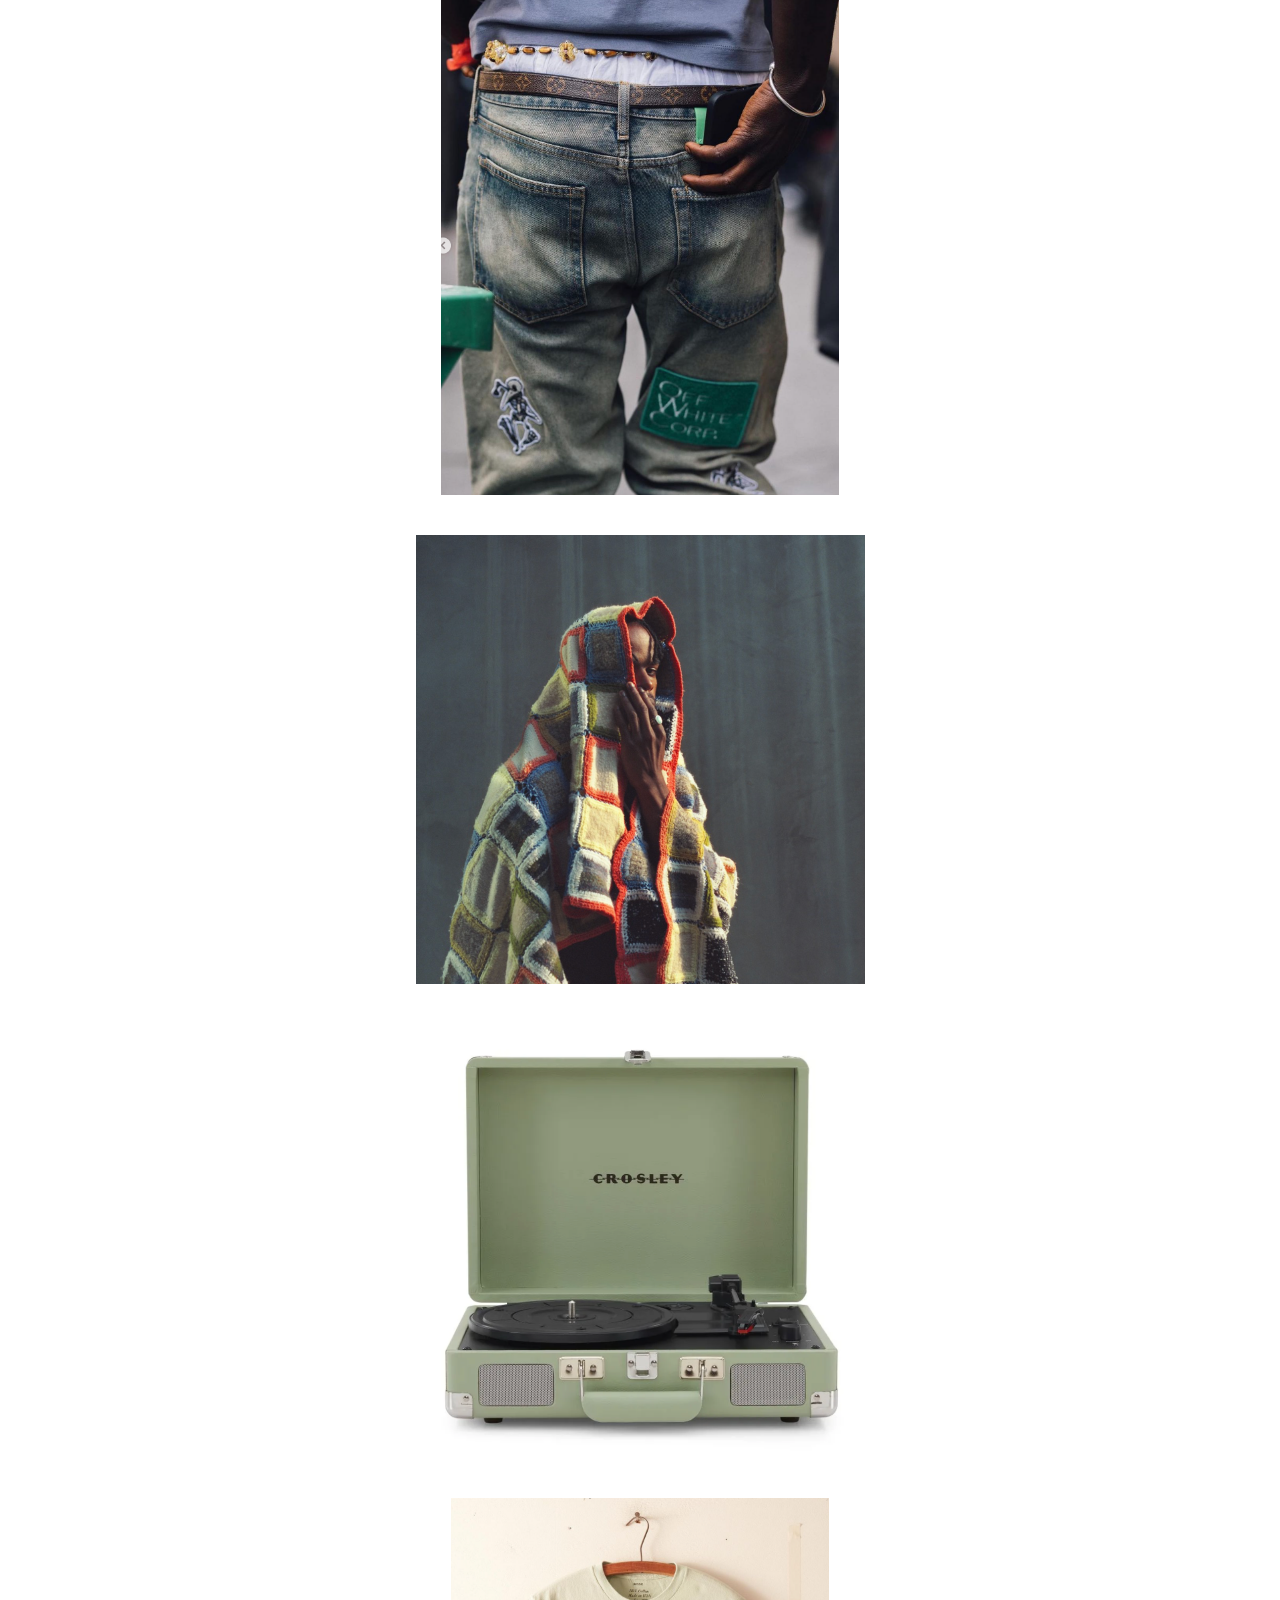
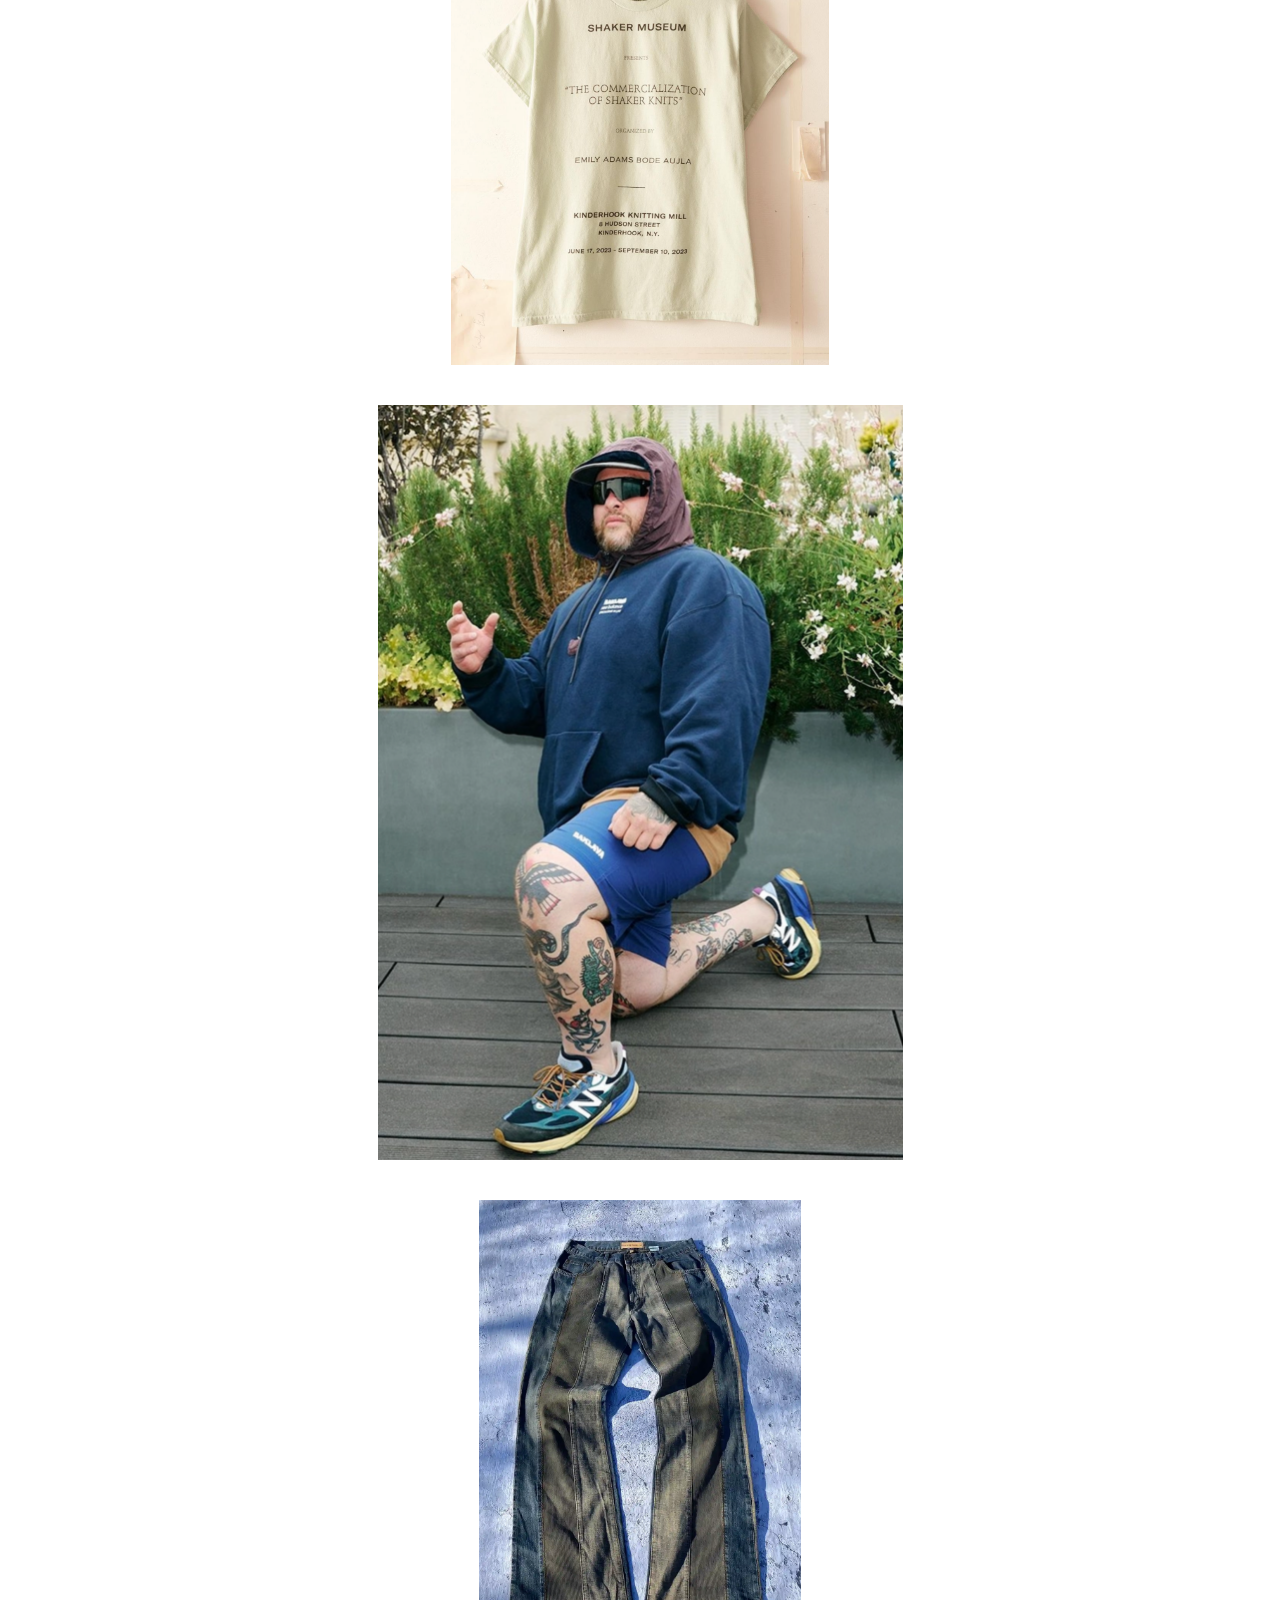
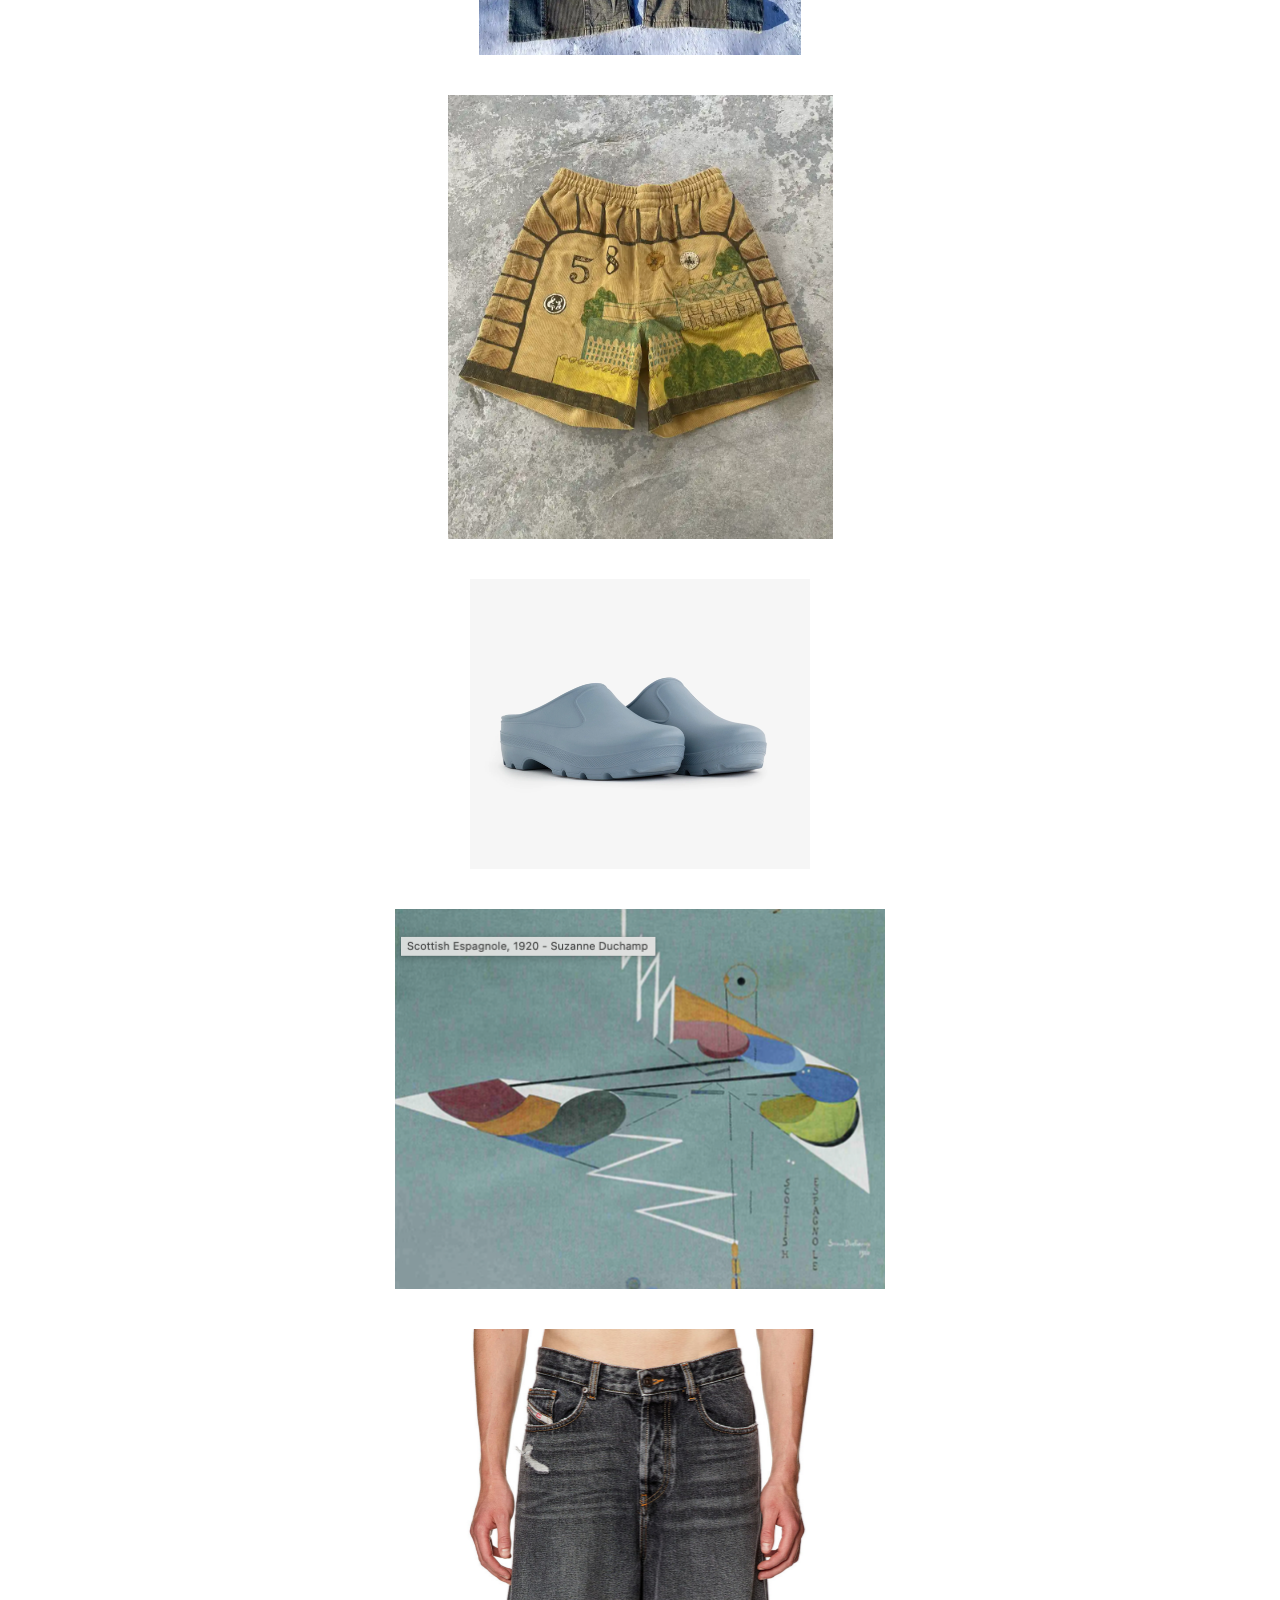
==== commit 2f9e2f75: "size changes index.html" ====
--- a/index.html
+++ b/index.html
@@ -40,23 +40,23 @@
         <br> 
 
         <p>
-        <img src = "images/nauseusdev.png" alt="hi" class="inline"
+        <!-- <img src = "images/nauseusdev.png" alt="hi" class="inline"
              width = "688"
              height = "674"> 
             
              <br>
              <br>
-             <br>  
+             <br>  -->
             
        <img src = "images/gameboy.png" alt="hi" class="inline"
-             width = "732"
-             height = "924"> 
-            
-             <br>
-             <br>
-             <br>  
-            
-       <img src = "images/ODCD_cassette.png" alt="hi" class="inline"
+             width = "549"
+             height = "693"> 
+            
+             <br>
+             <br>
+             <br>  
+            
+       <img src = "images/ODCDcassette.png" alt="hi" class="inline"
              width = "659"
              height = "544"> 
             
@@ -65,8 +65,8 @@
              <br>  
             
         <img src = "images/apple_poster.png" alt="hi" class="inline"
-             width = "764"
-             height = "1022"> 
+             width = "573"
+             height = "766.5"> 
             
              <br>
              <br>
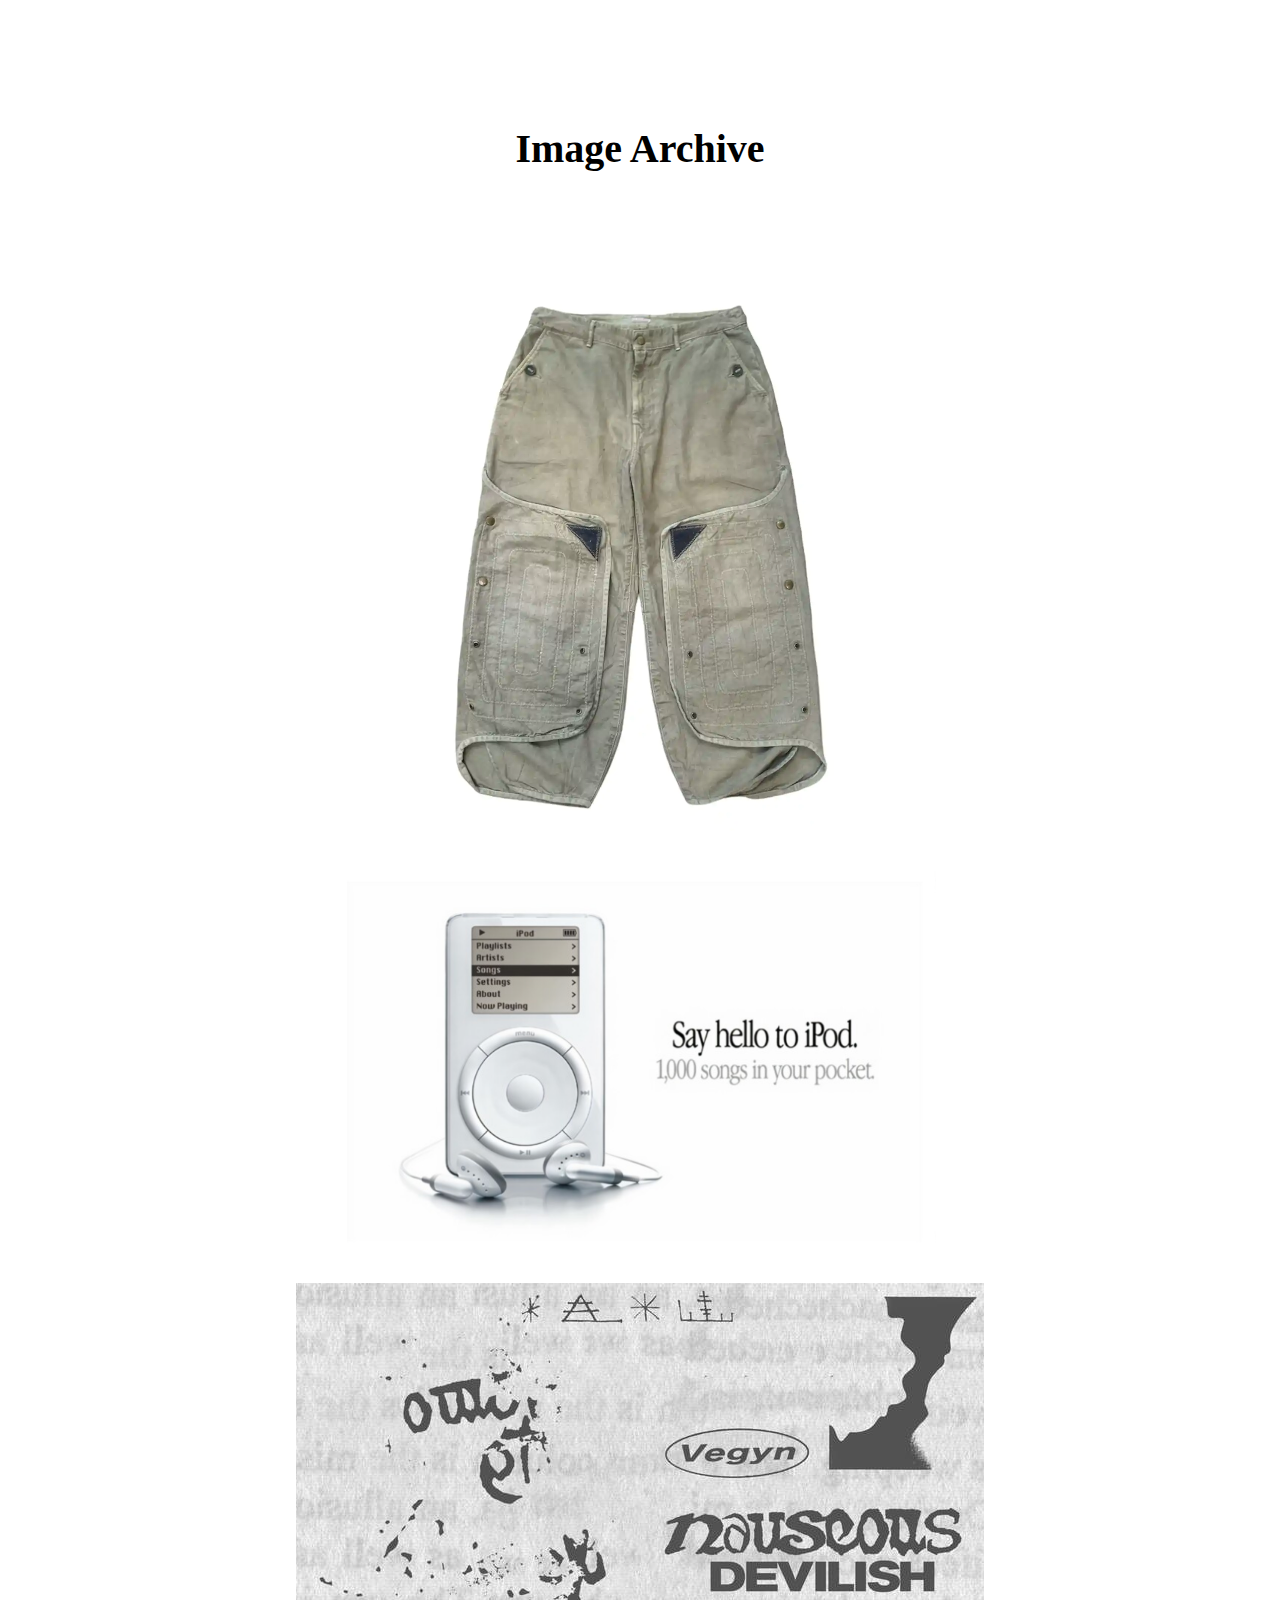
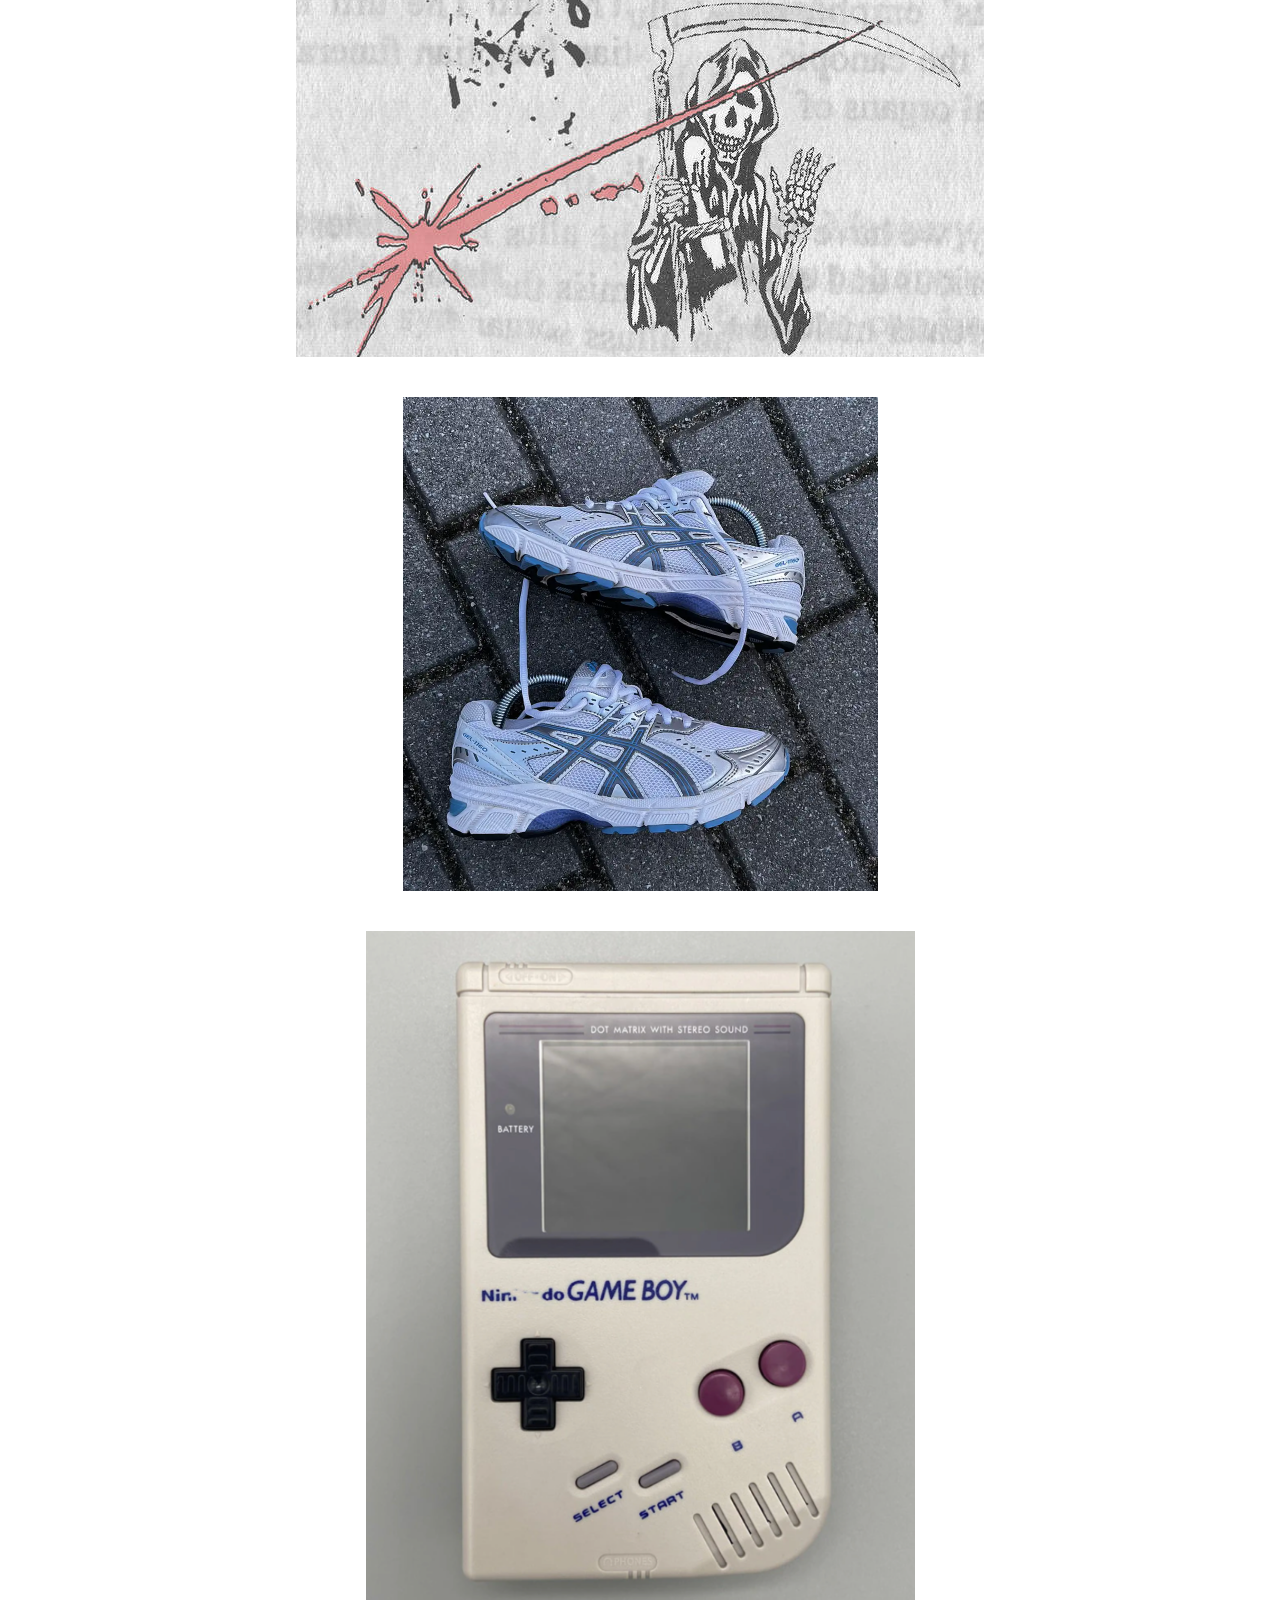
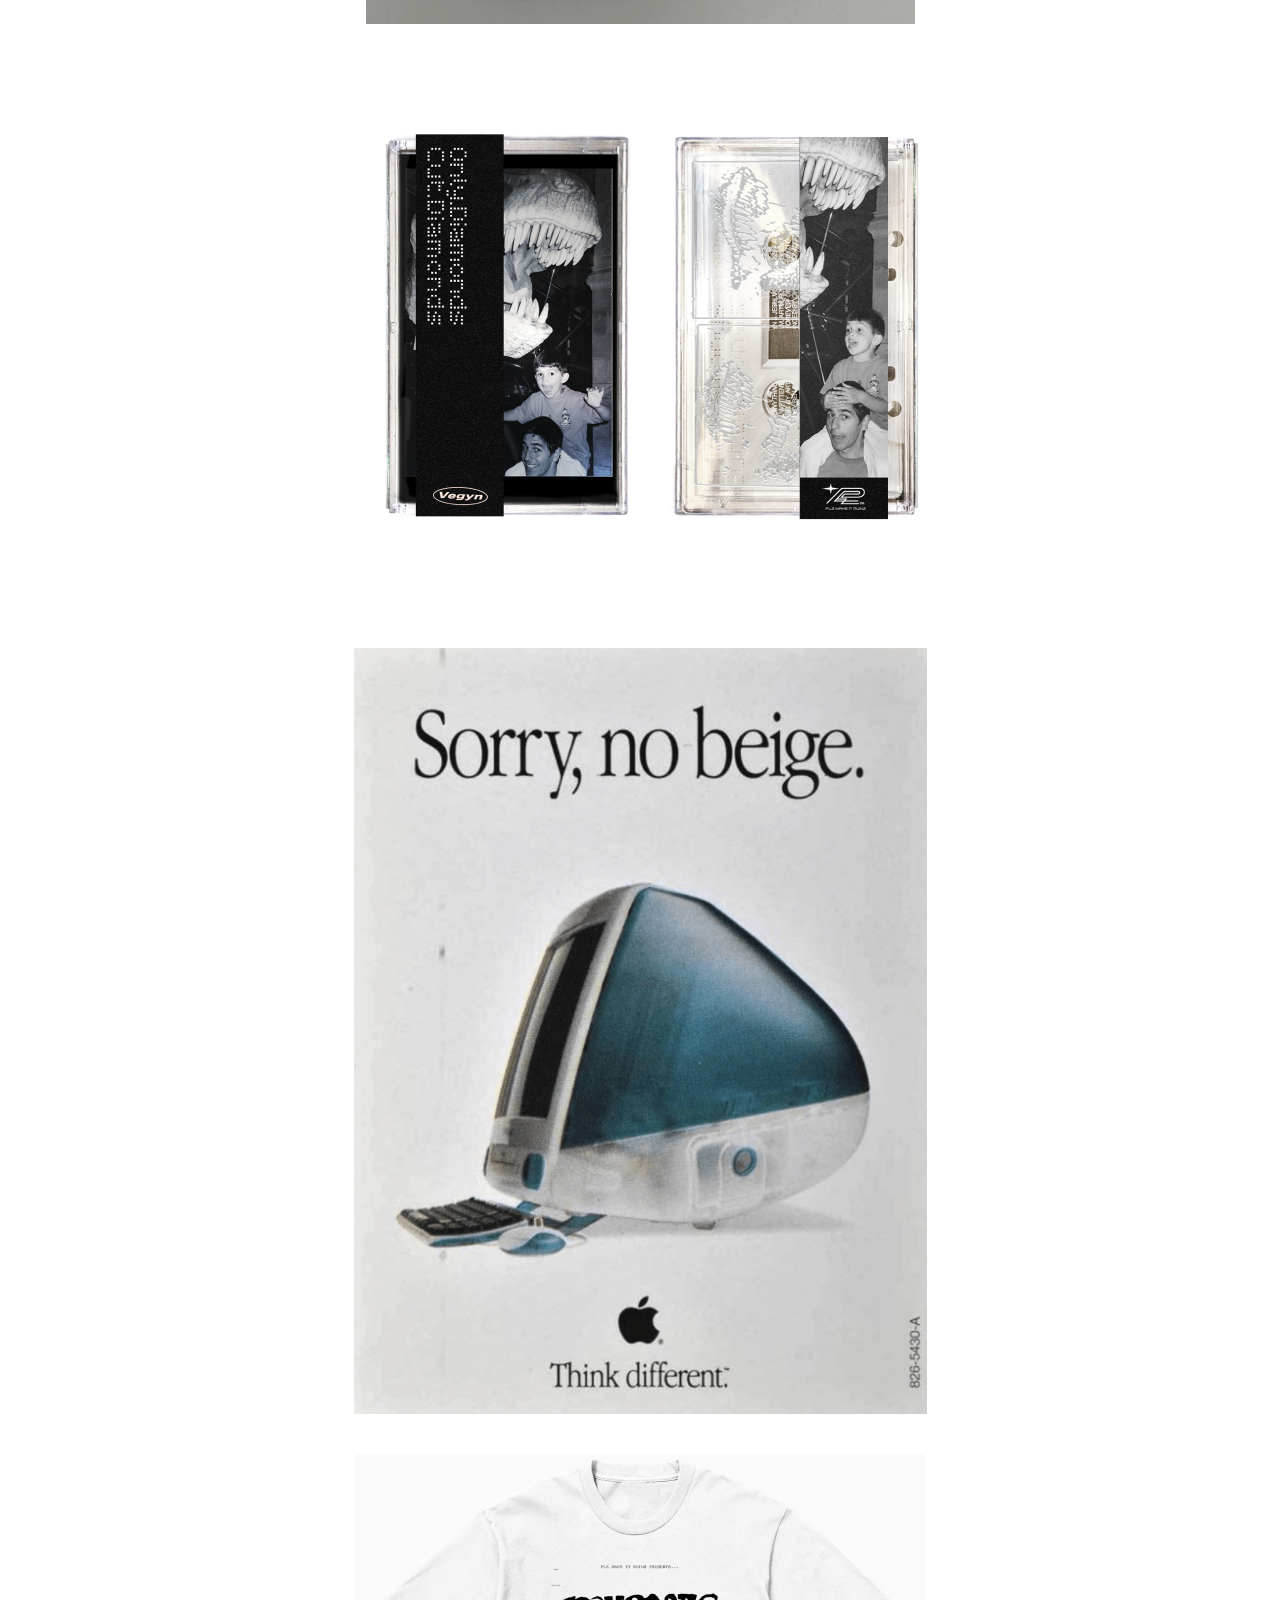
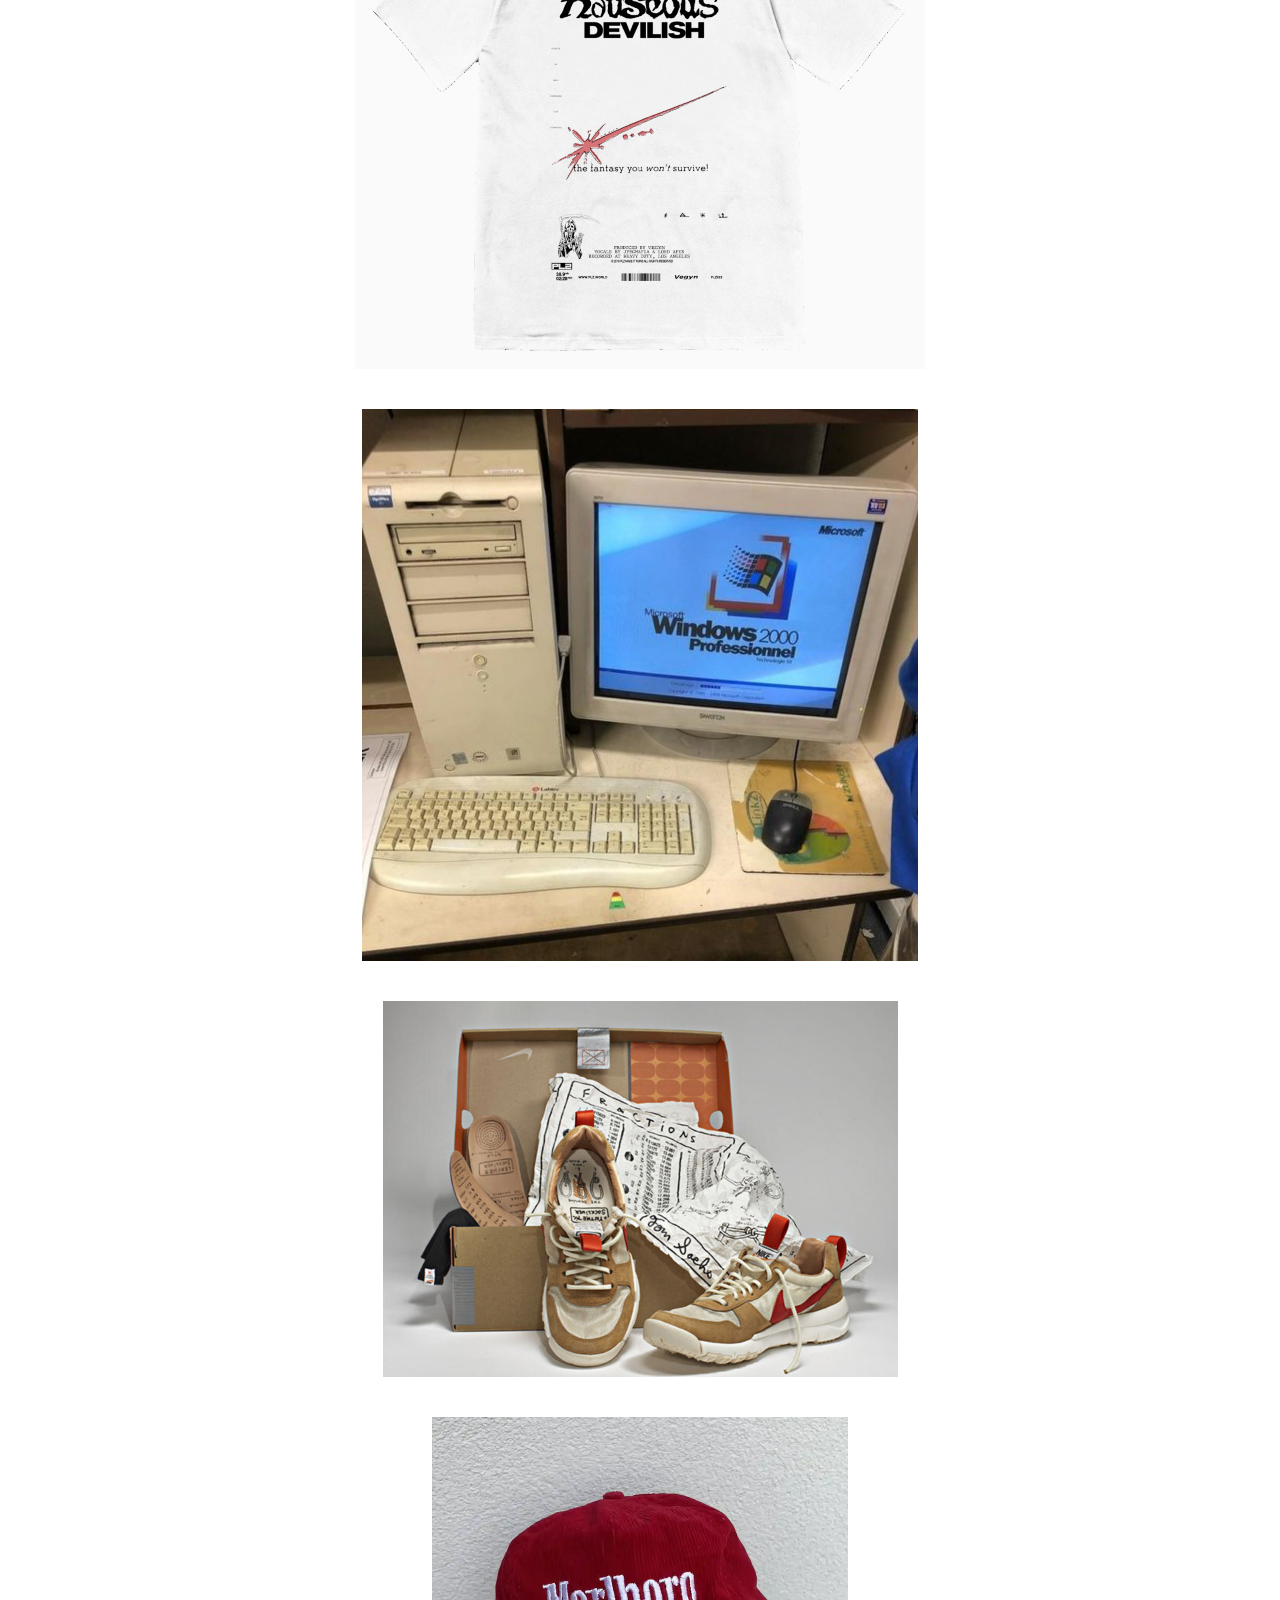
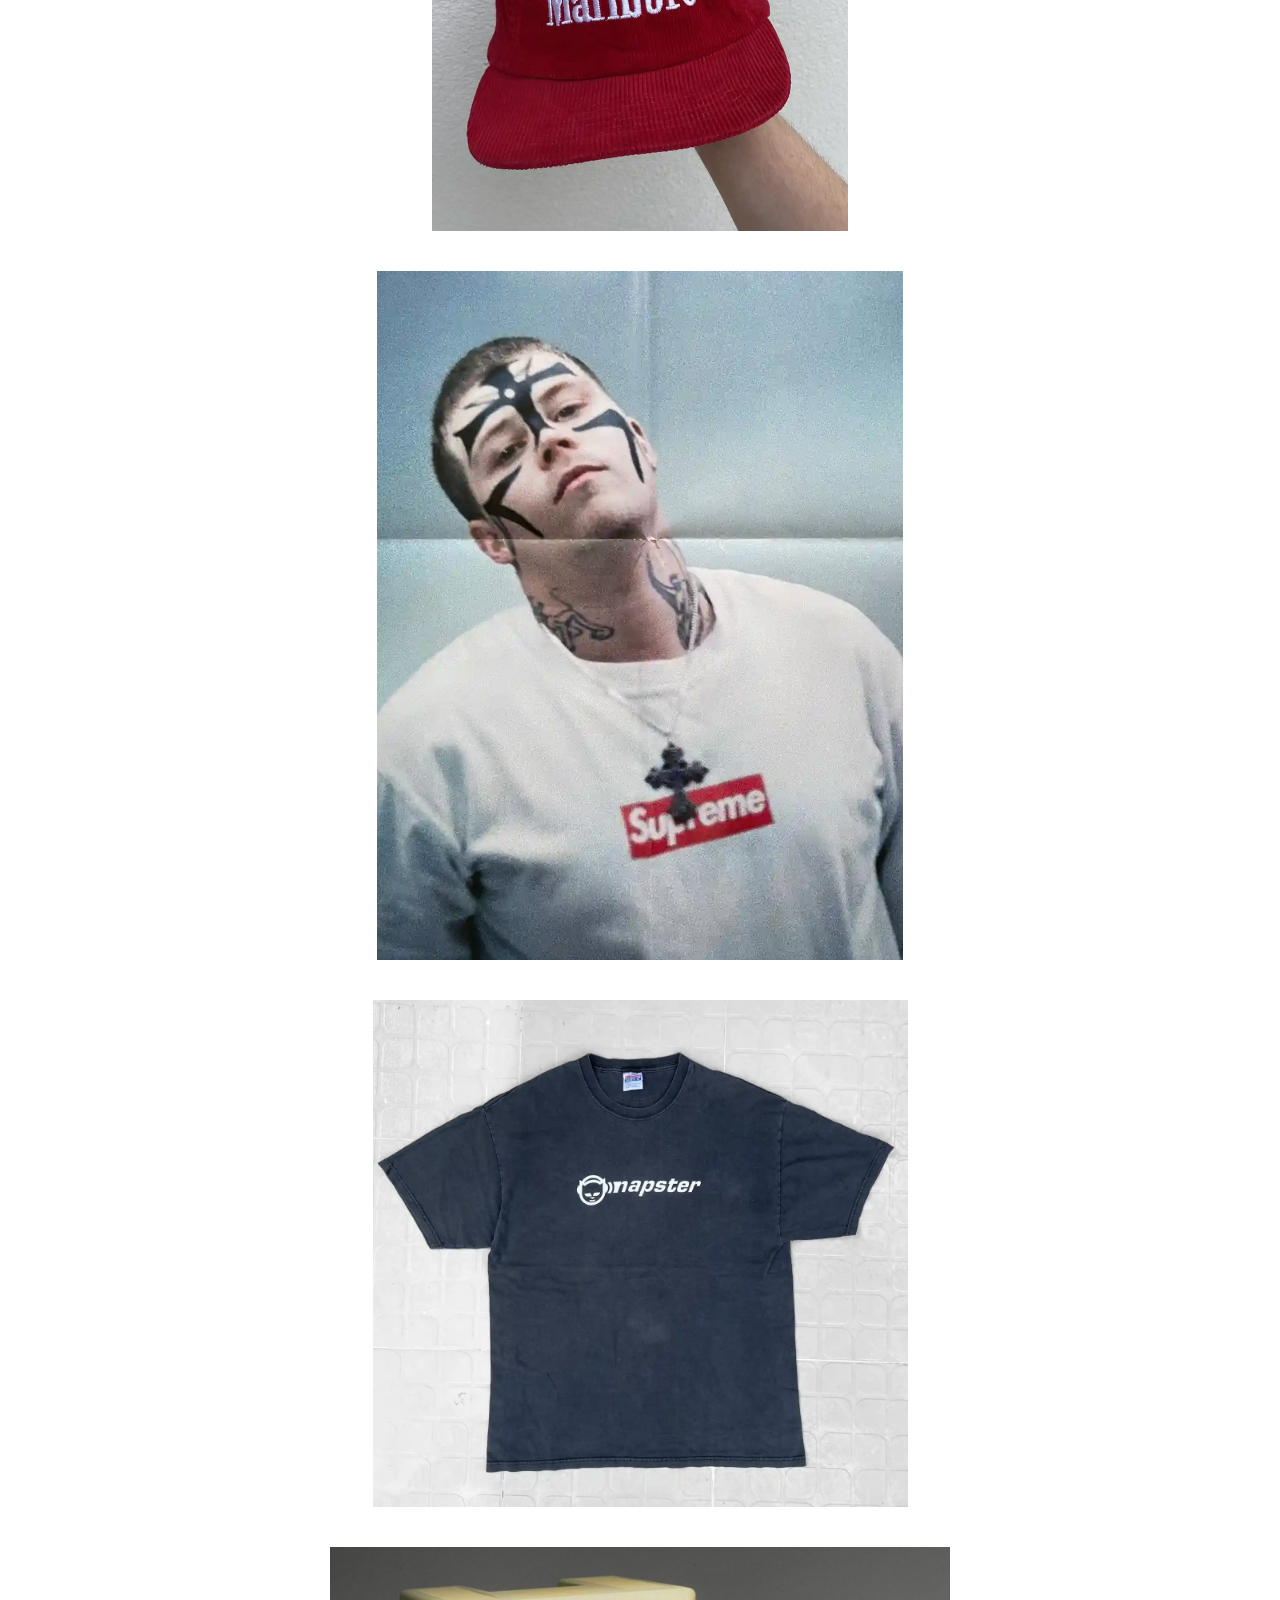
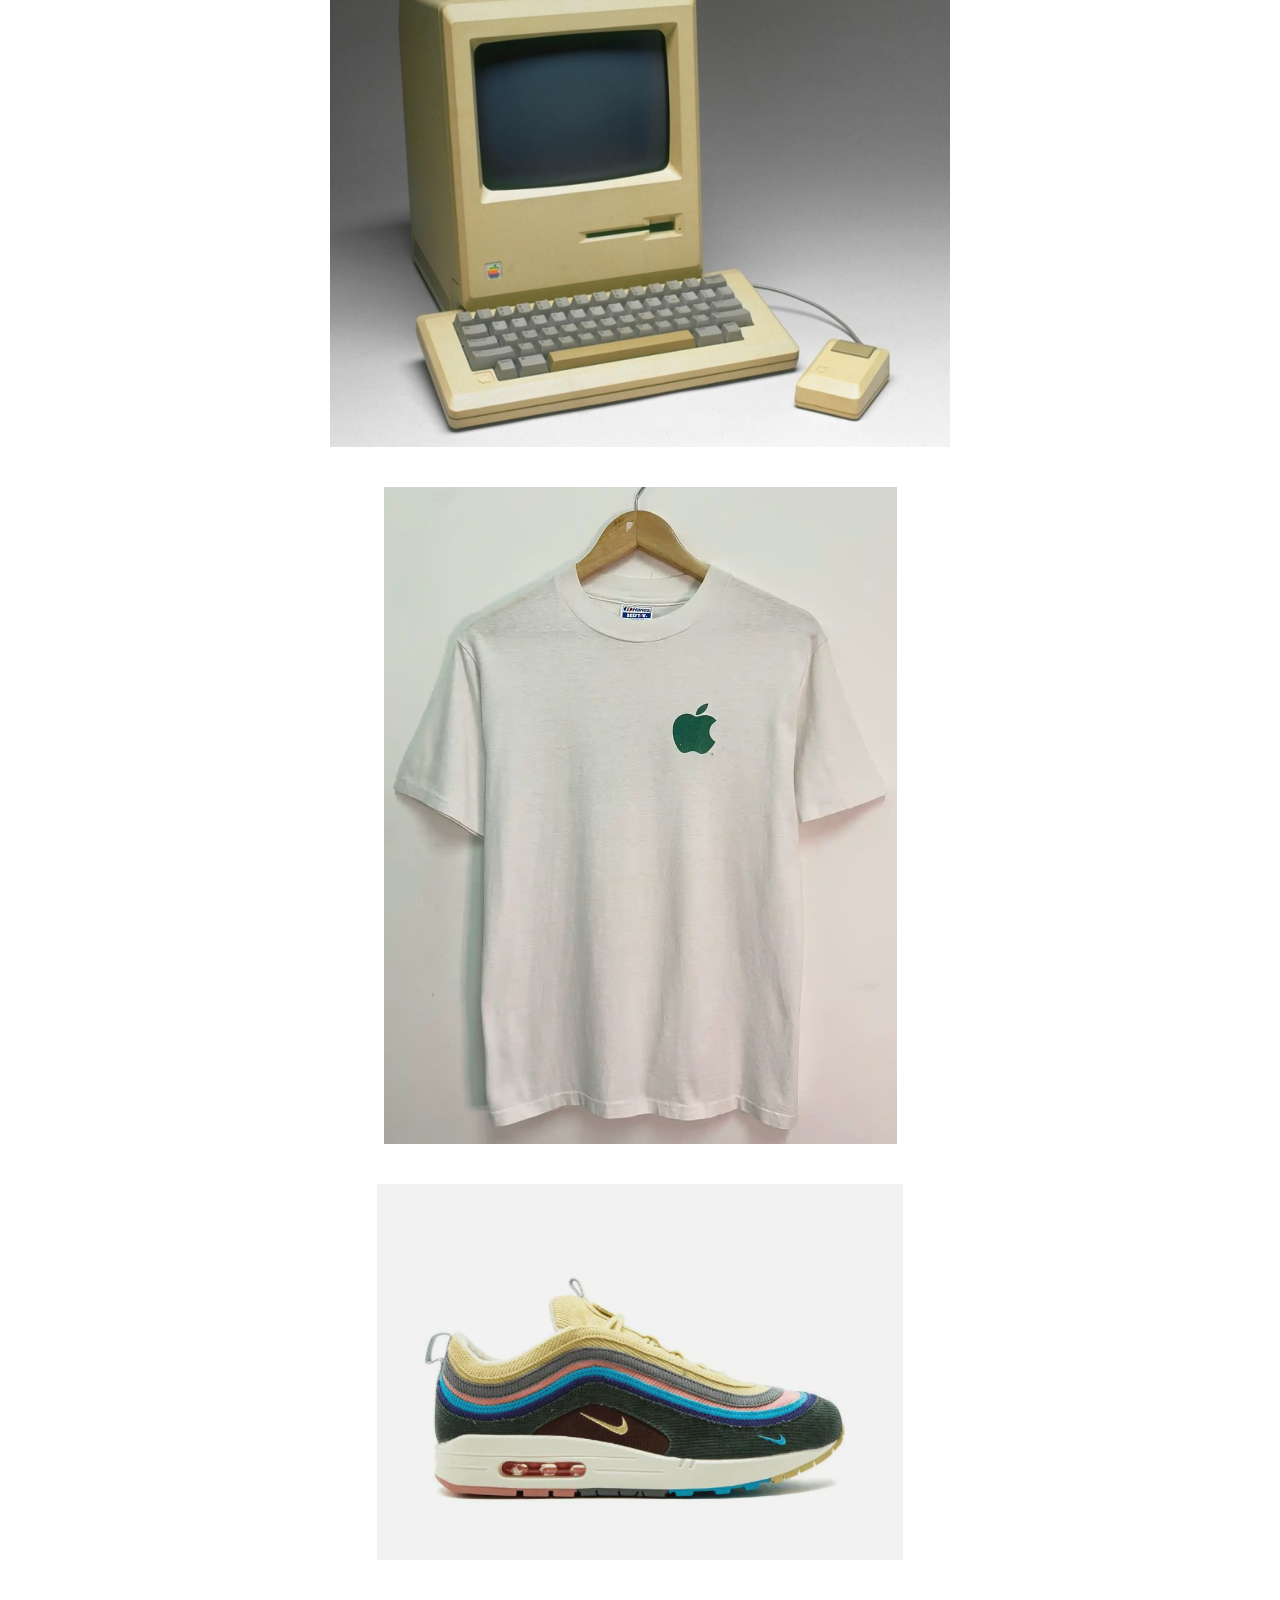
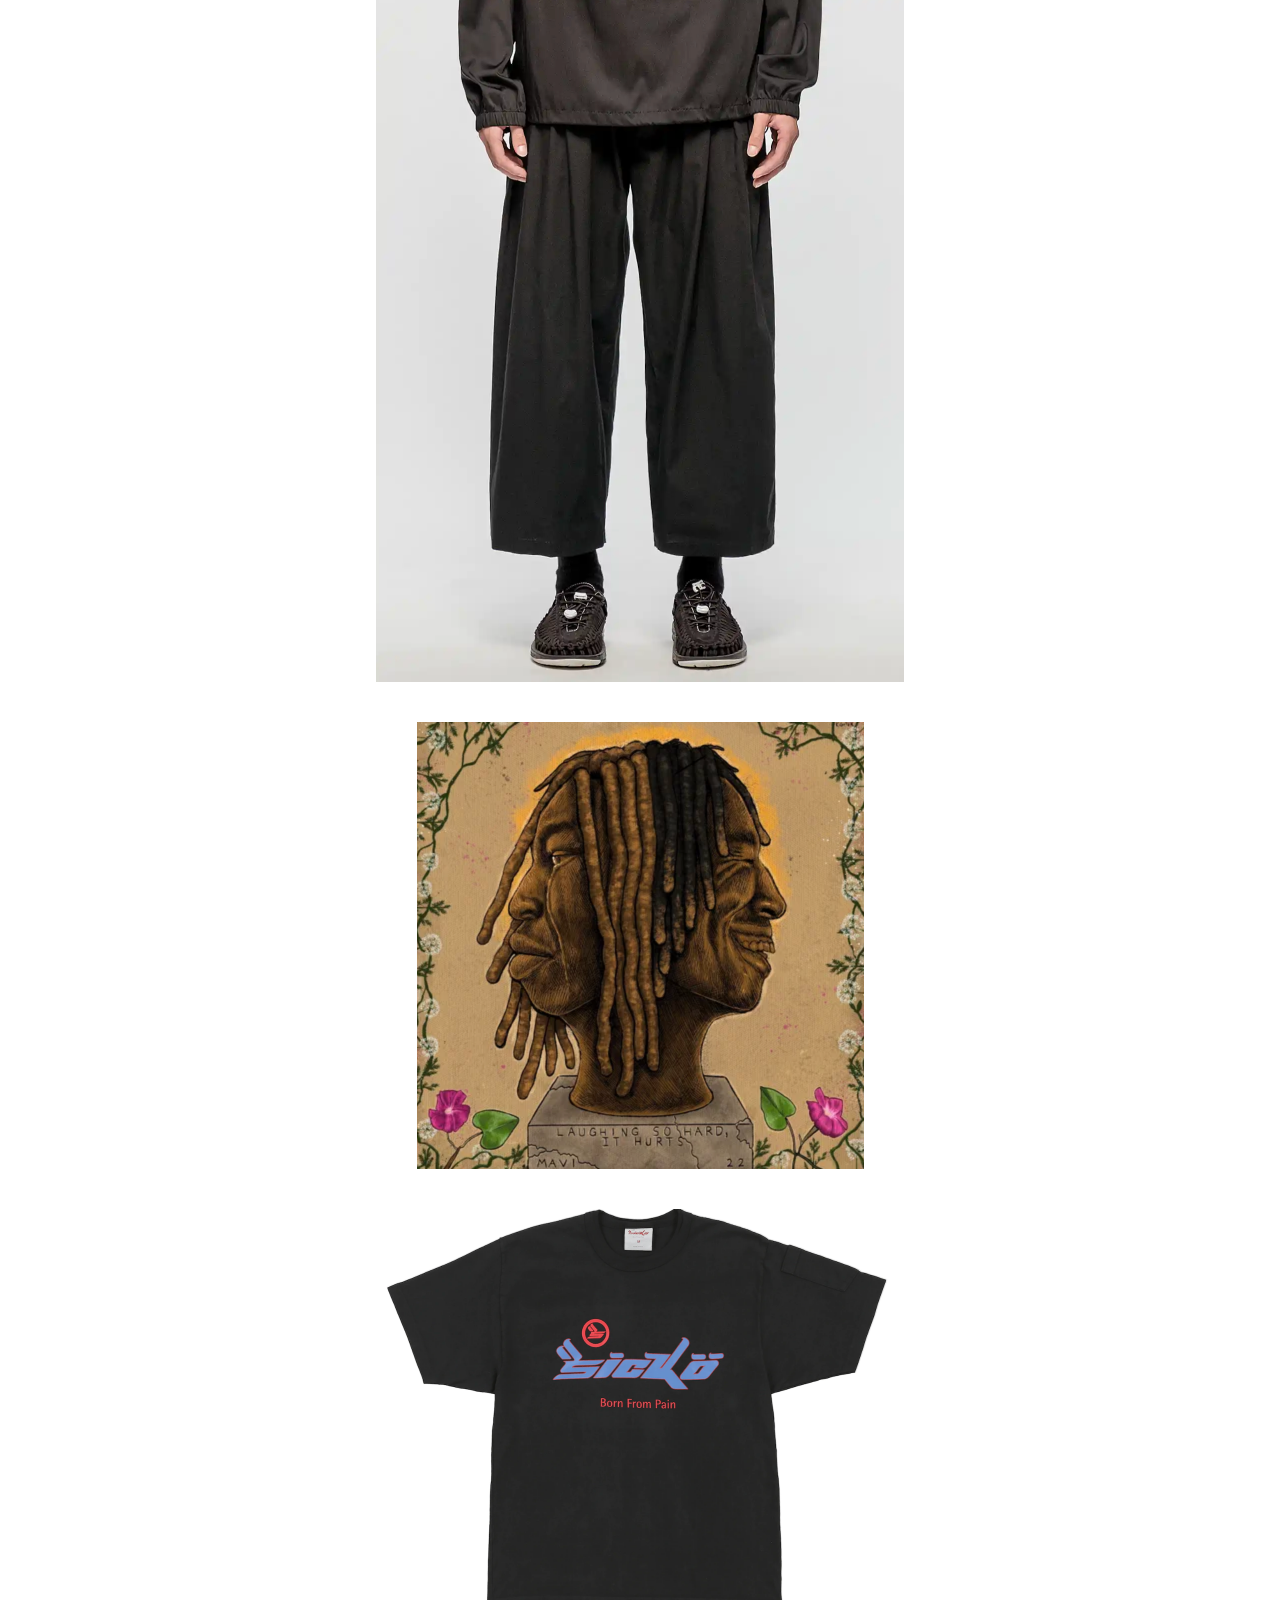
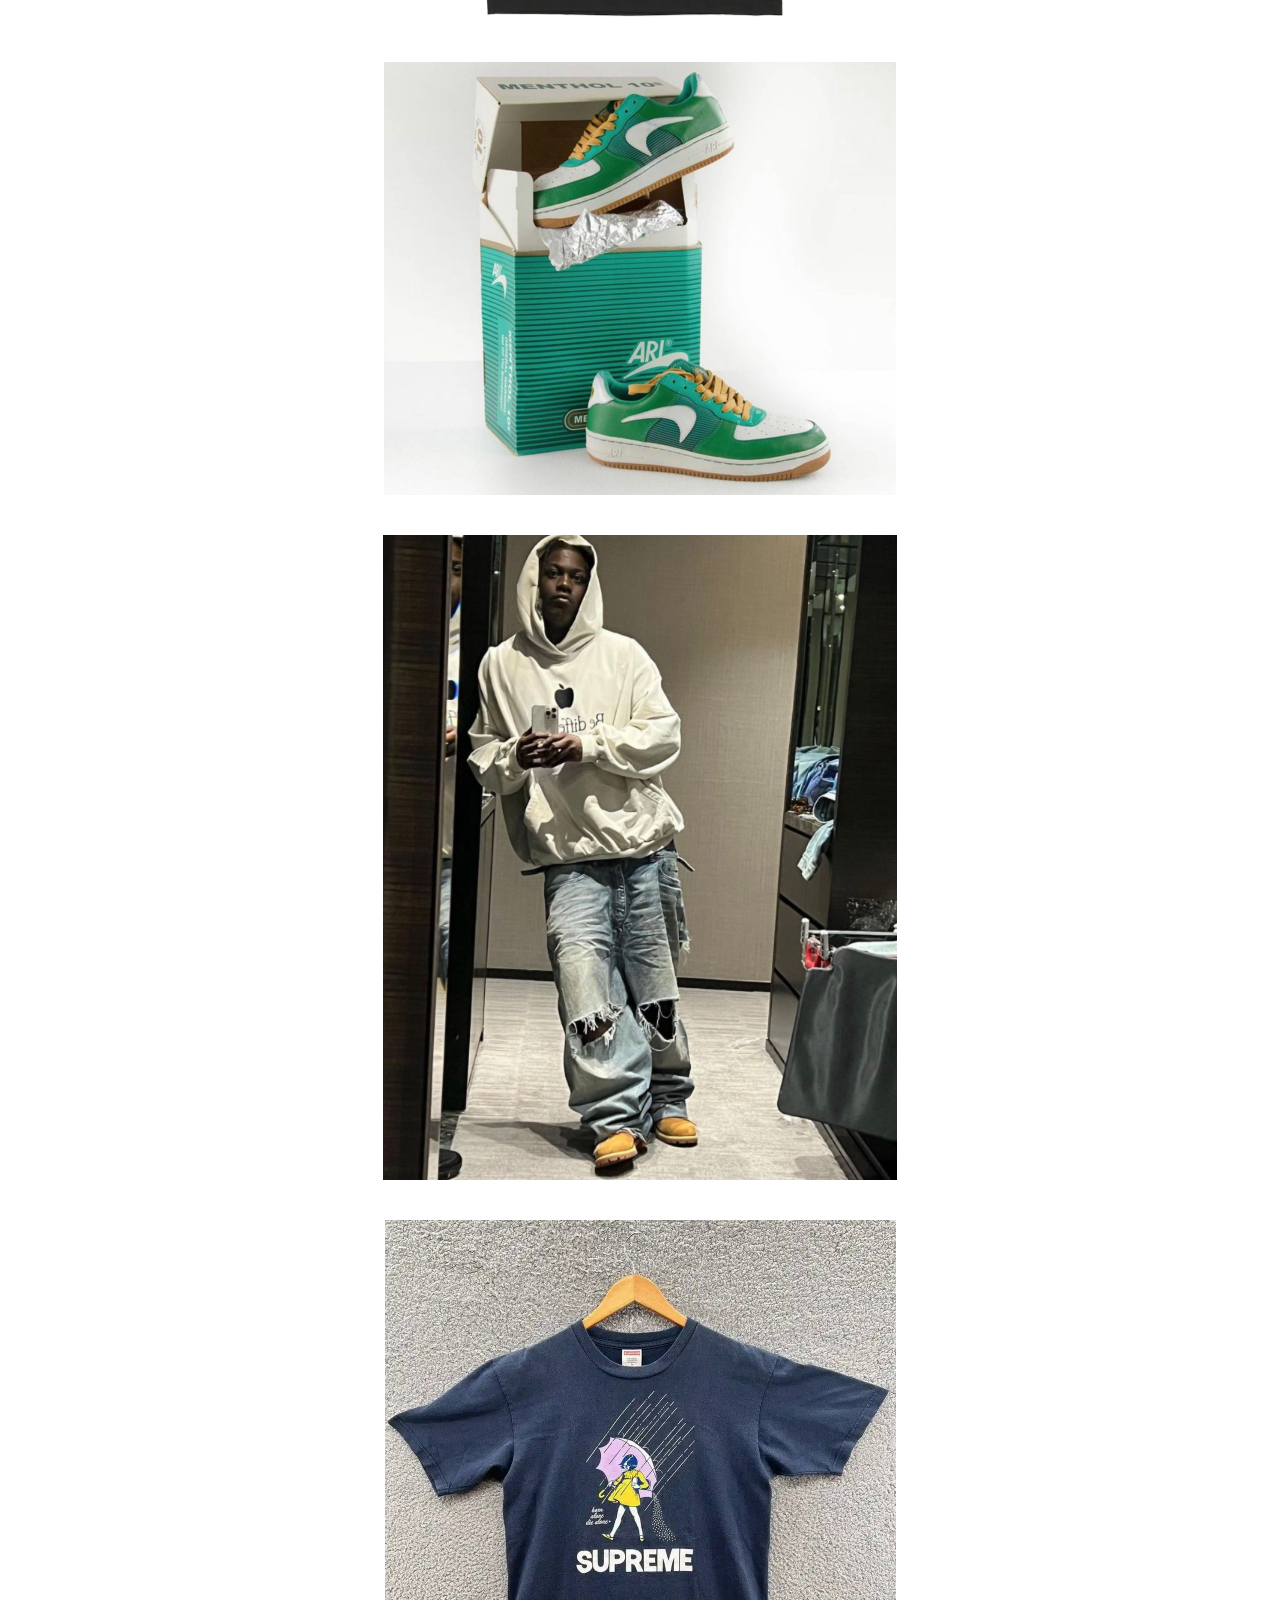
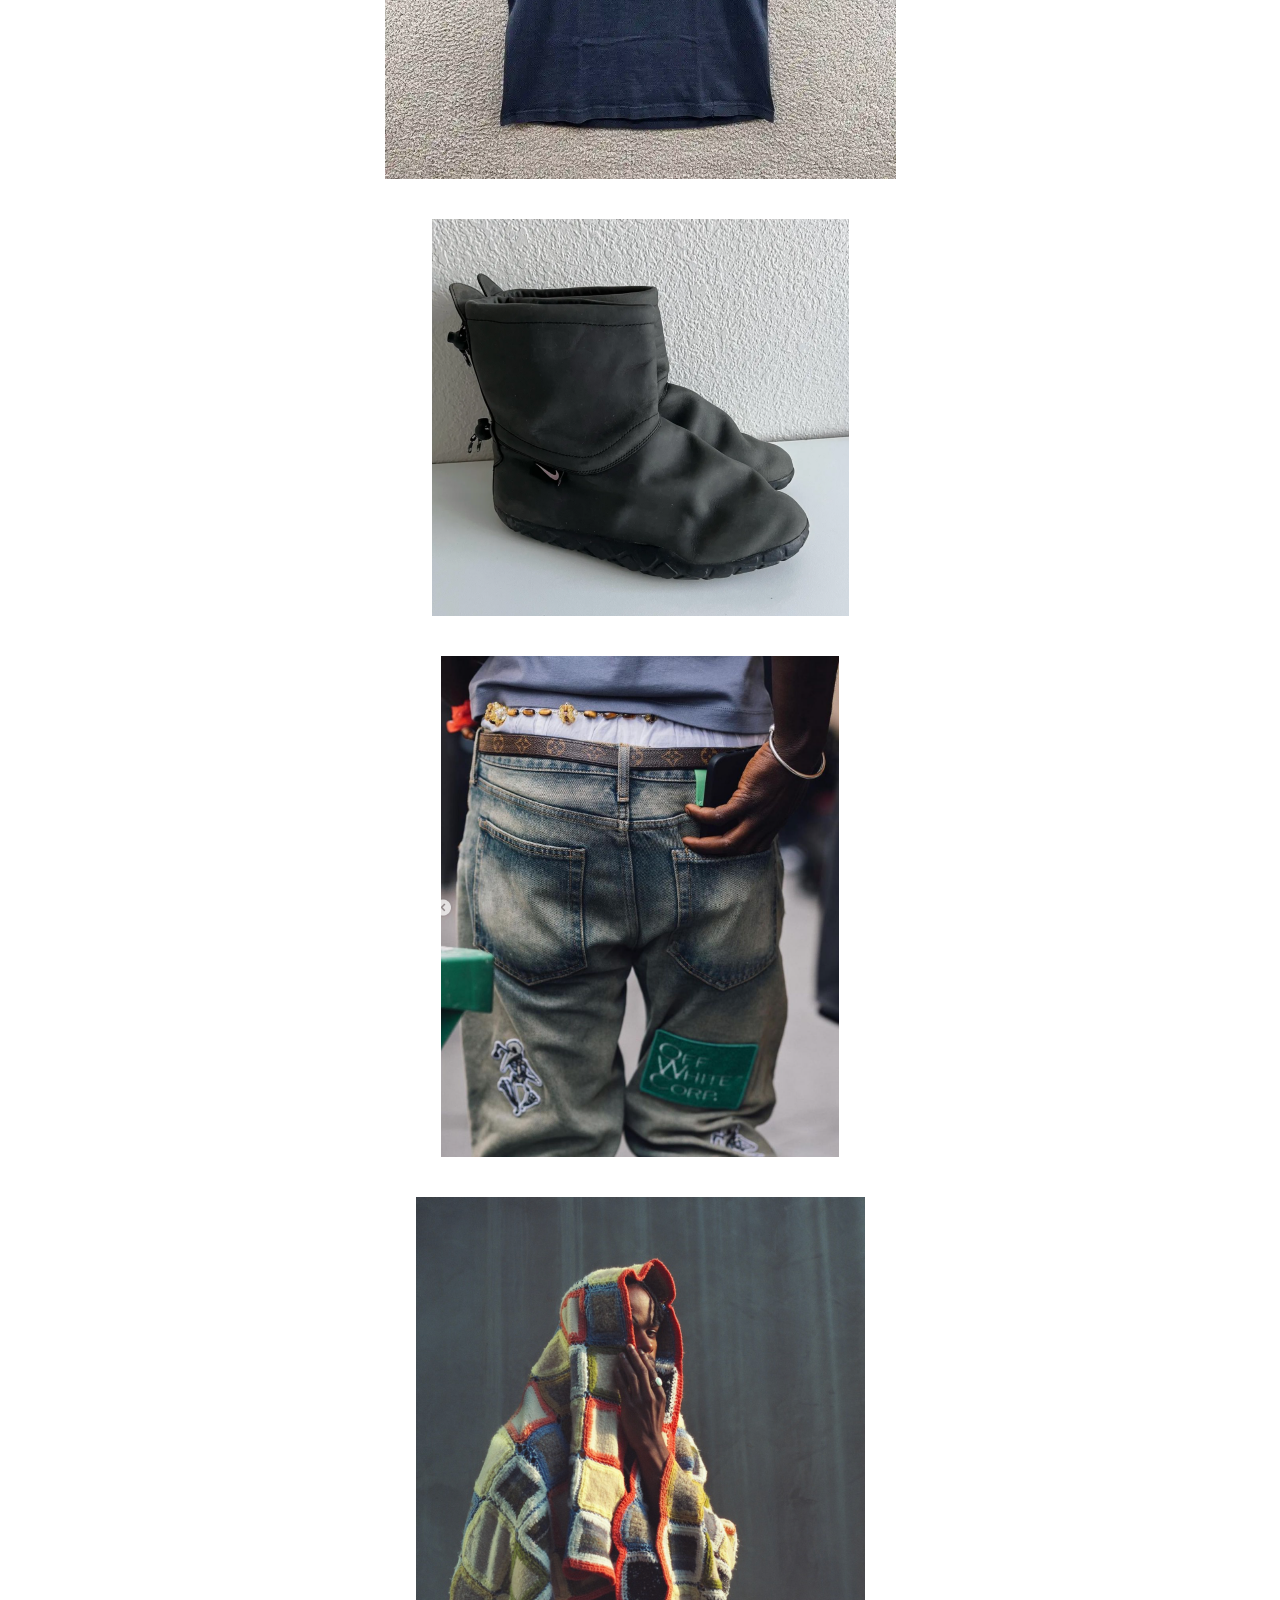
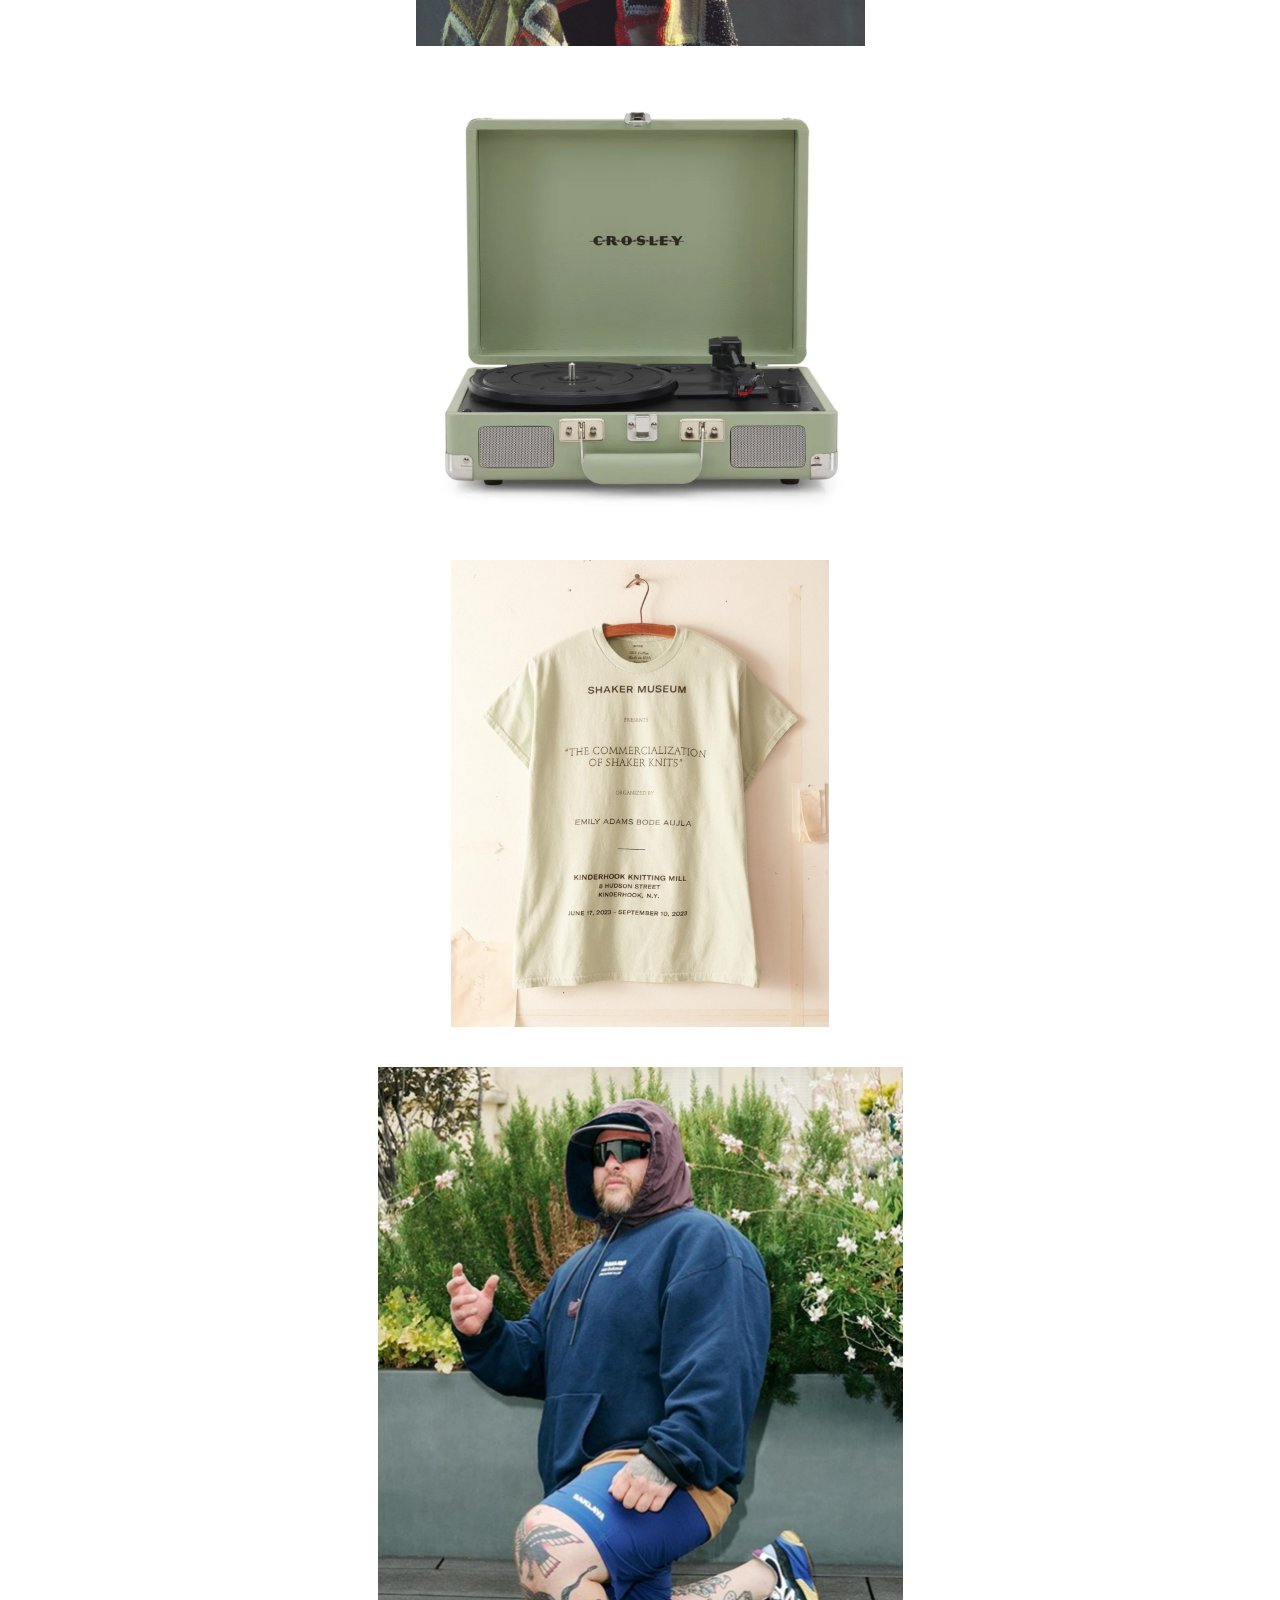
==== commit 7d22d36c: "update index.html" ====
--- a/index.html
+++ b/index.html
@@ -40,6 +40,38 @@
         <br> 
 
         <p>
+        <img src = "images/archive_carpenter.png" alt="hi" class="inline"
+             width = "419"
+             height = "562"> 
+            
+             <br>
+             <br>
+             <br>  
+            
+        <img src = "images/ipod.png" alt="hi" class="inline"
+             width = "592"
+             height = "372"> 
+            
+             <br>
+             <br>
+             <br>  
+            
+        <img src = "images/nauseusdev.png" alt="hi" class="inline"
+             width = "688"
+             height = "674"> 
+            
+             <br>
+             <br>
+             <br>  
+            
+        <img src = "images/asics.png" alt="hi" class="inline"
+             width = "475"
+             height = "494"> 
+            
+             <br>
+             <br>
+             <br>  
+            
         <!-- <img src = "images/nauseusdev.png" alt="hi" class="inline"
              width = "688"
              height = "674"> 
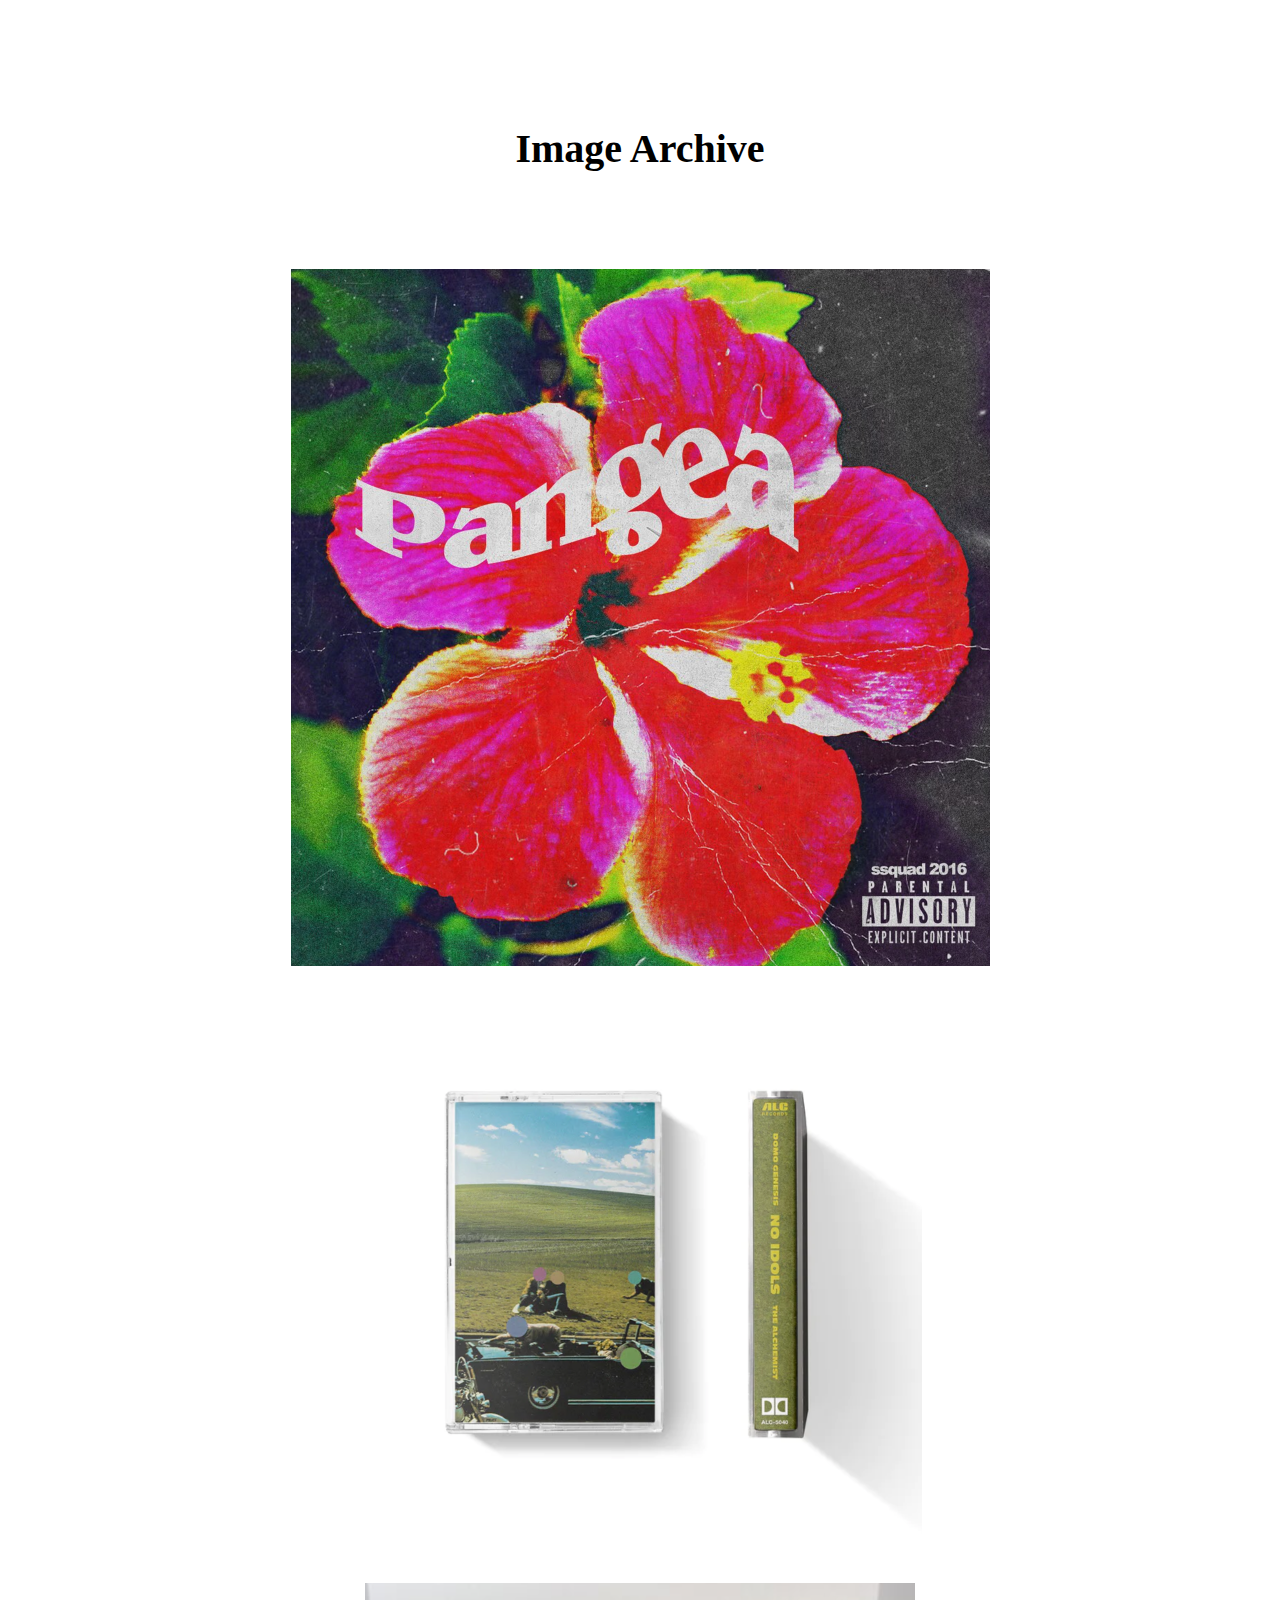
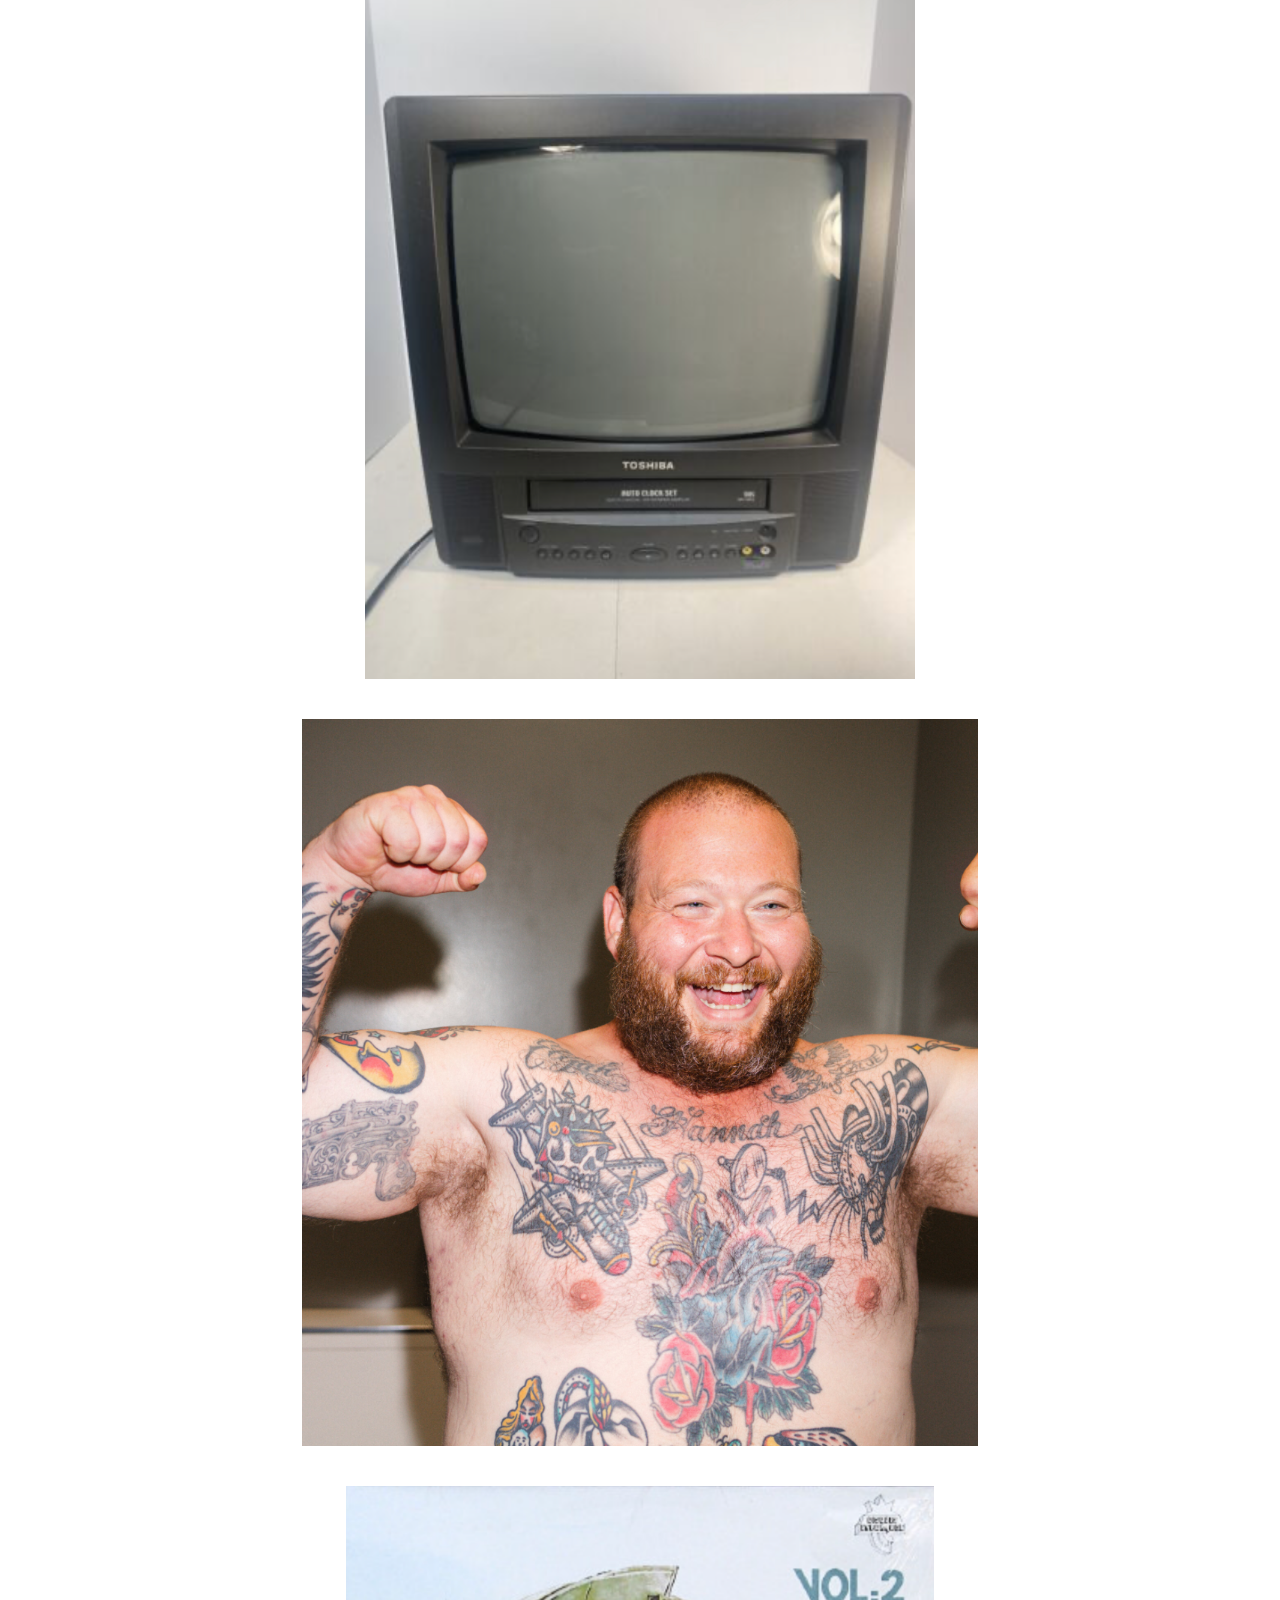
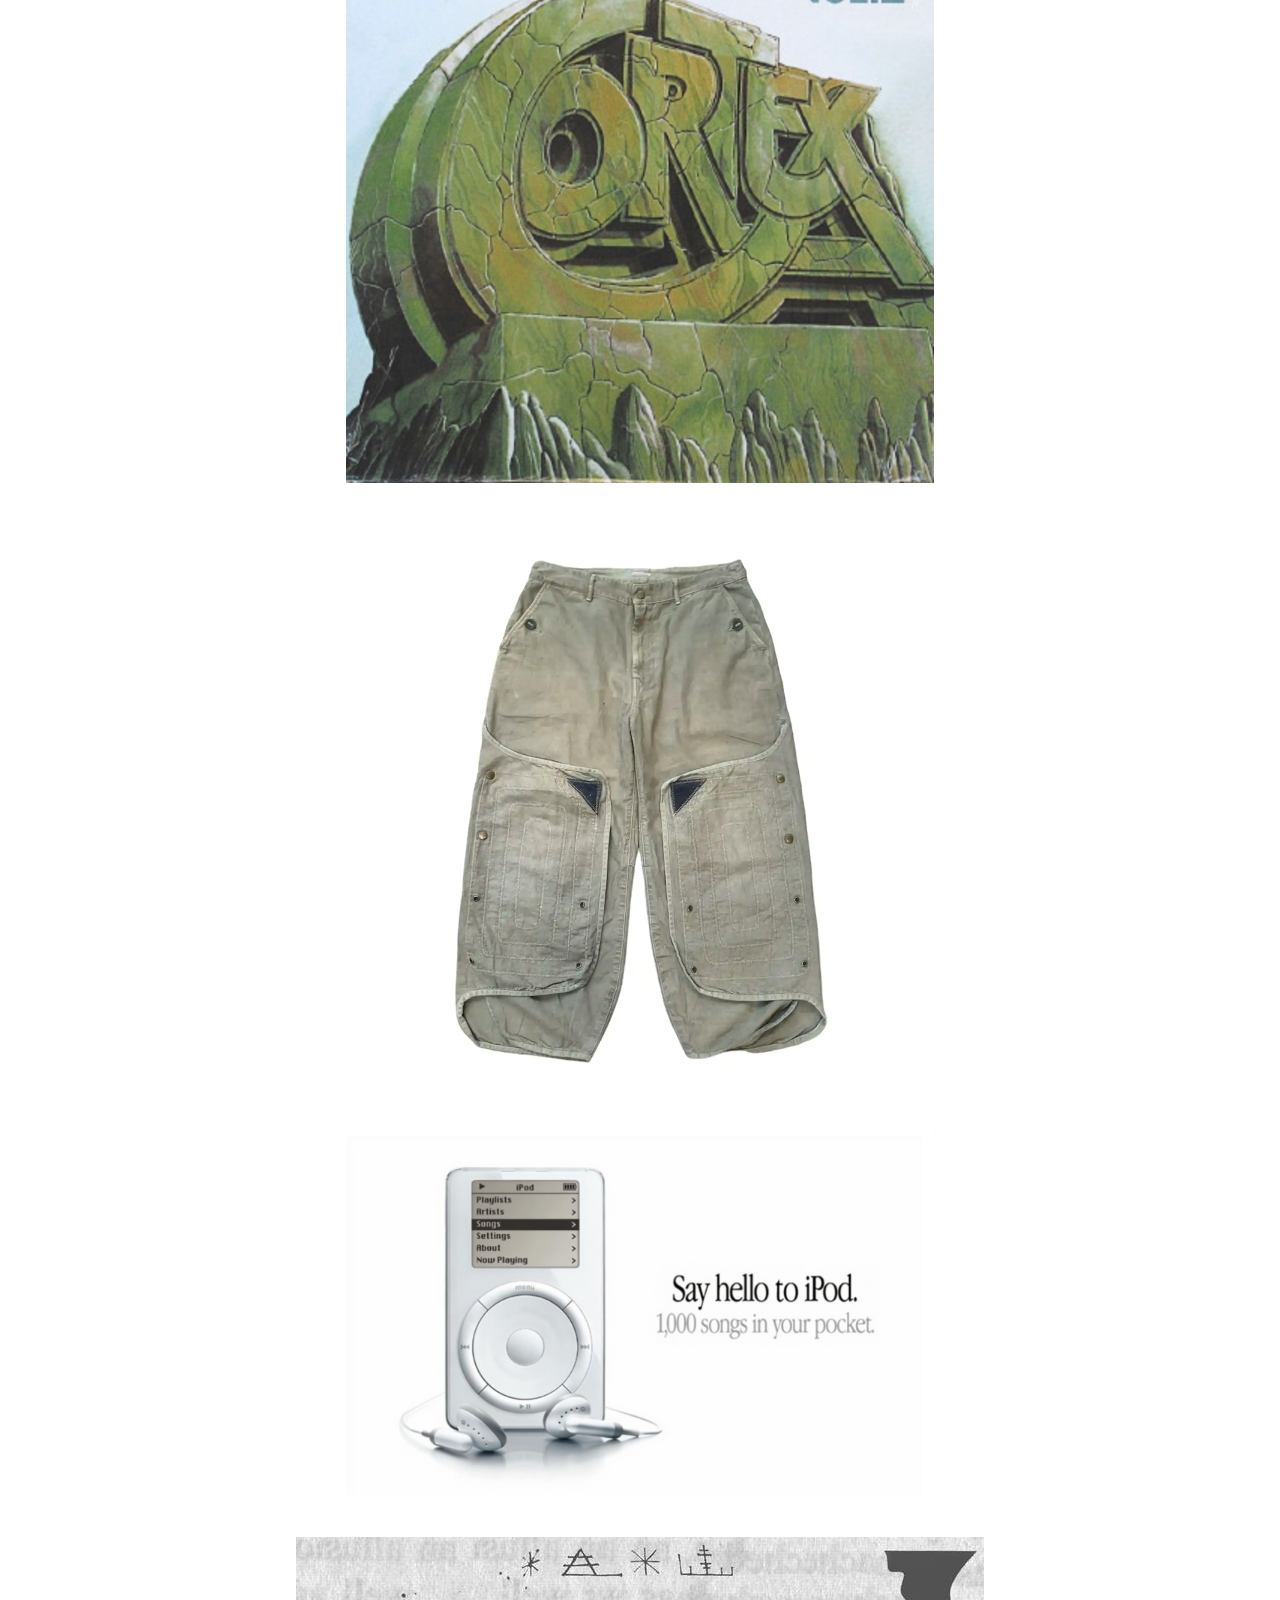
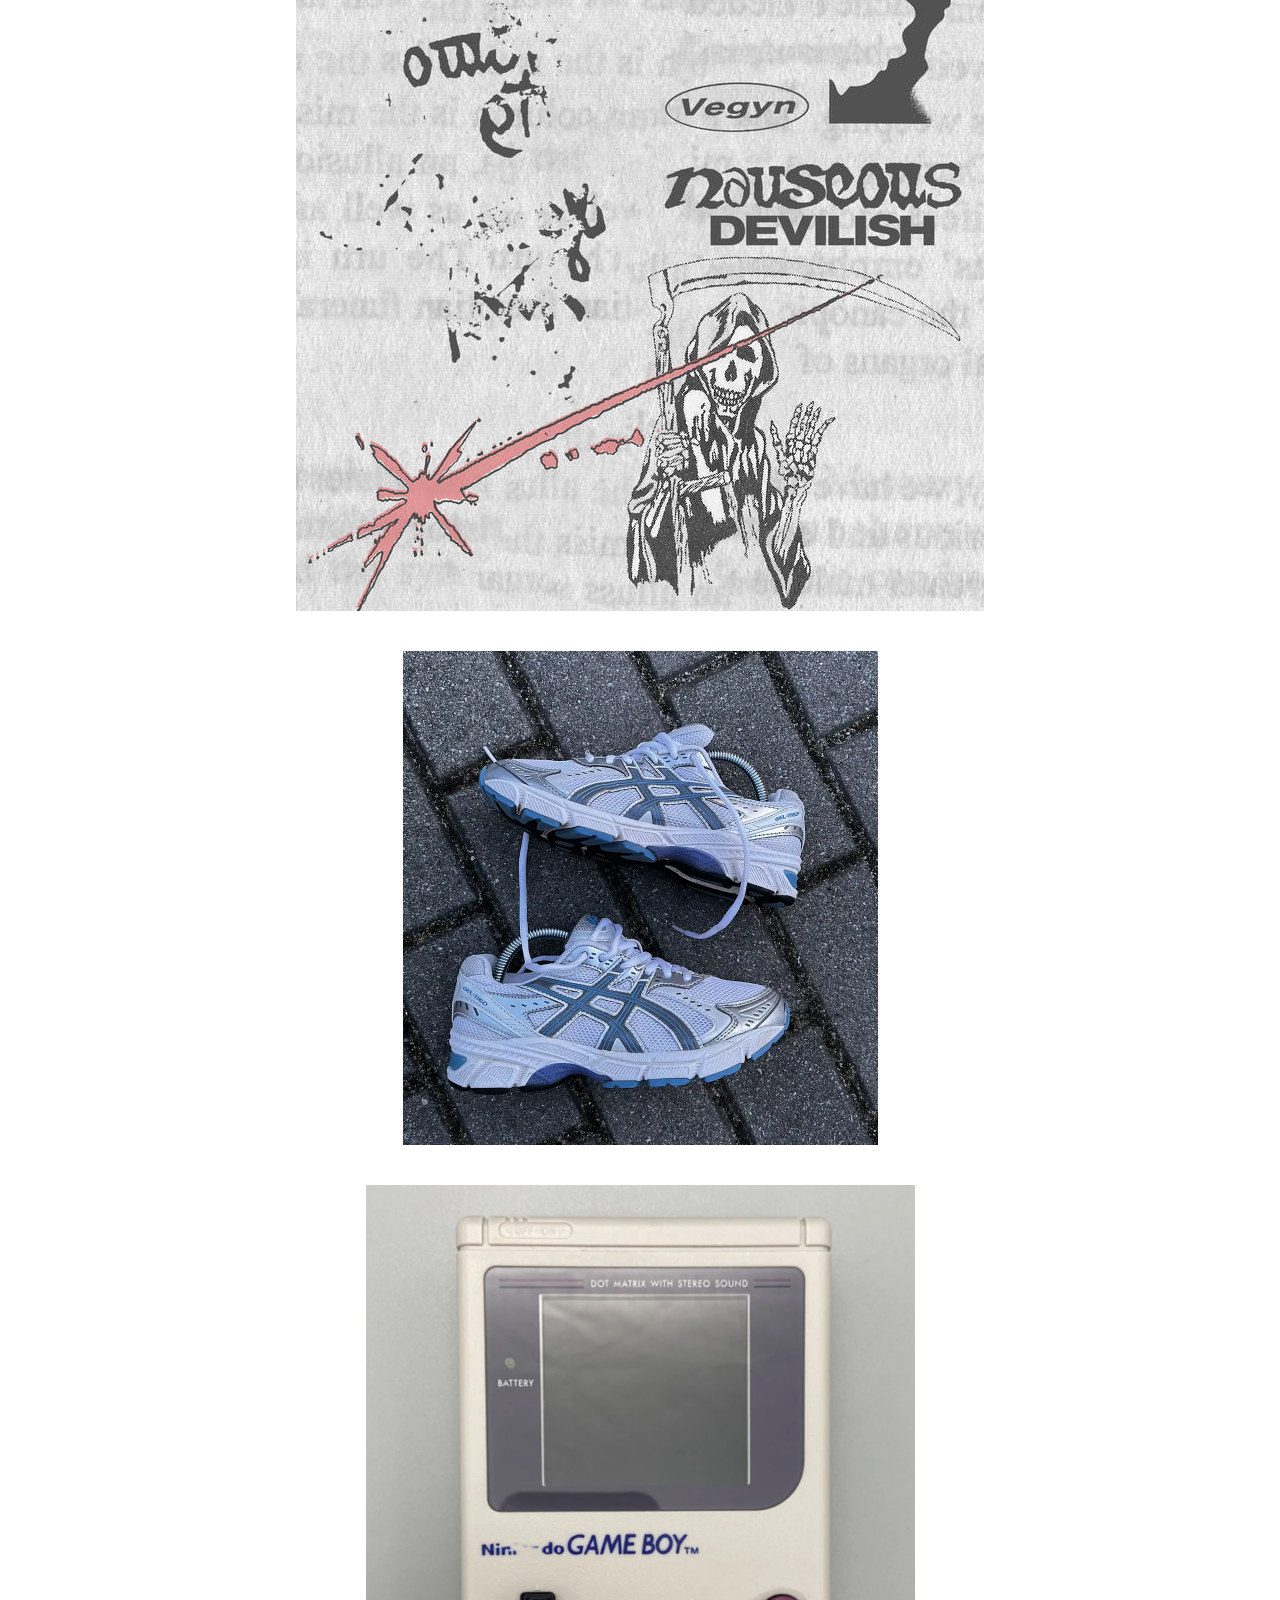
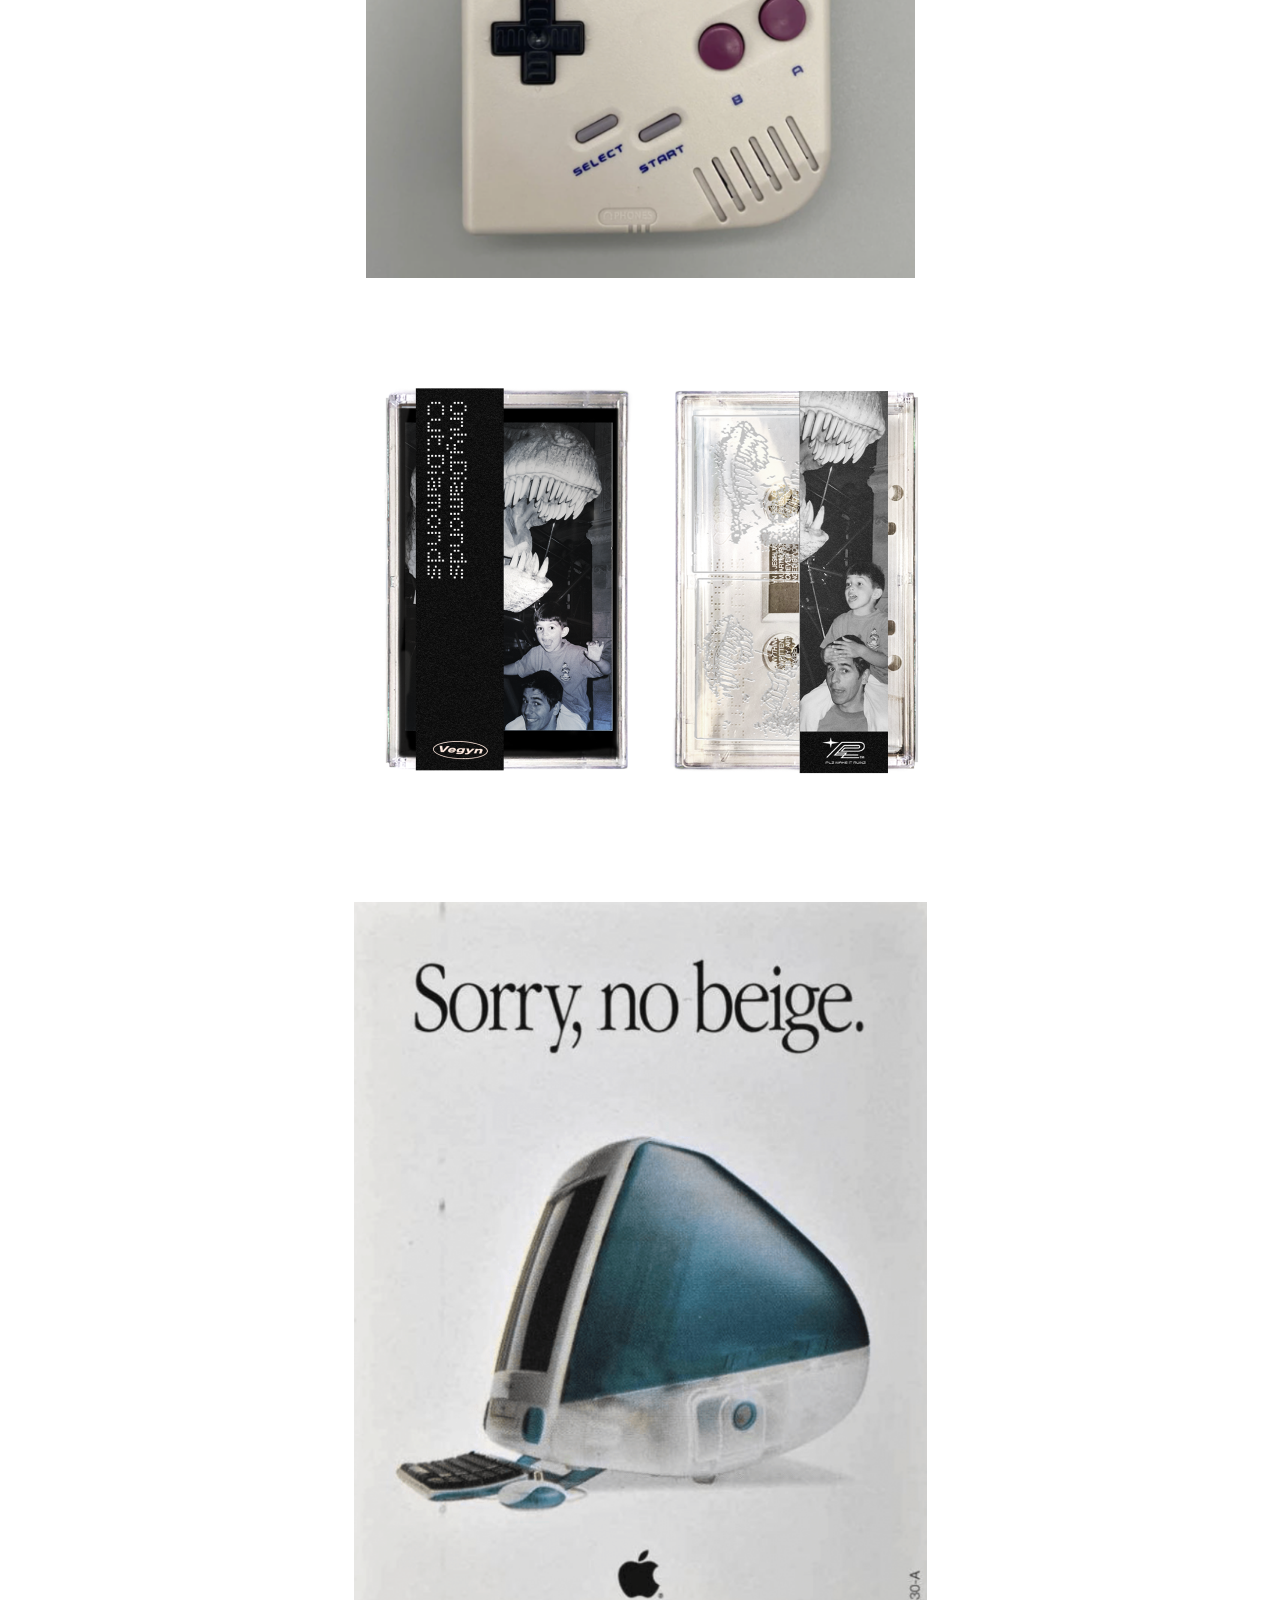
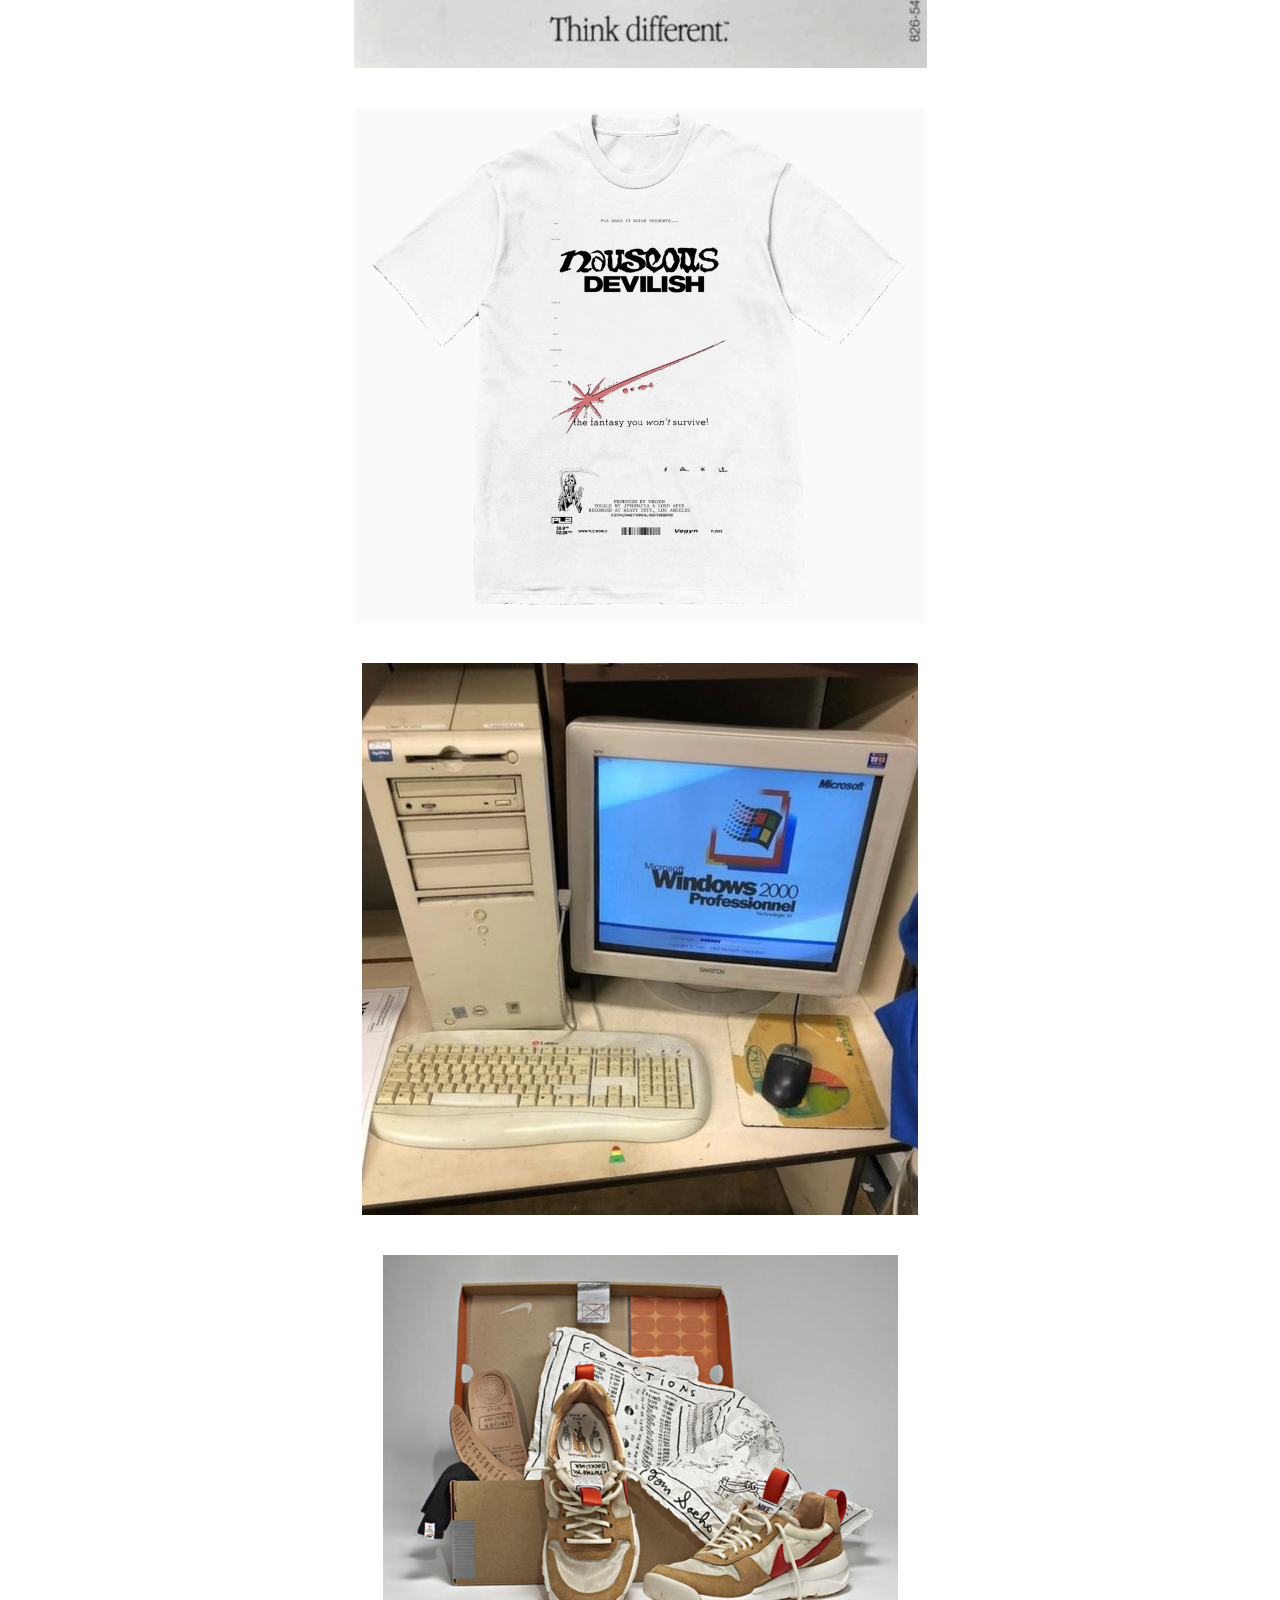
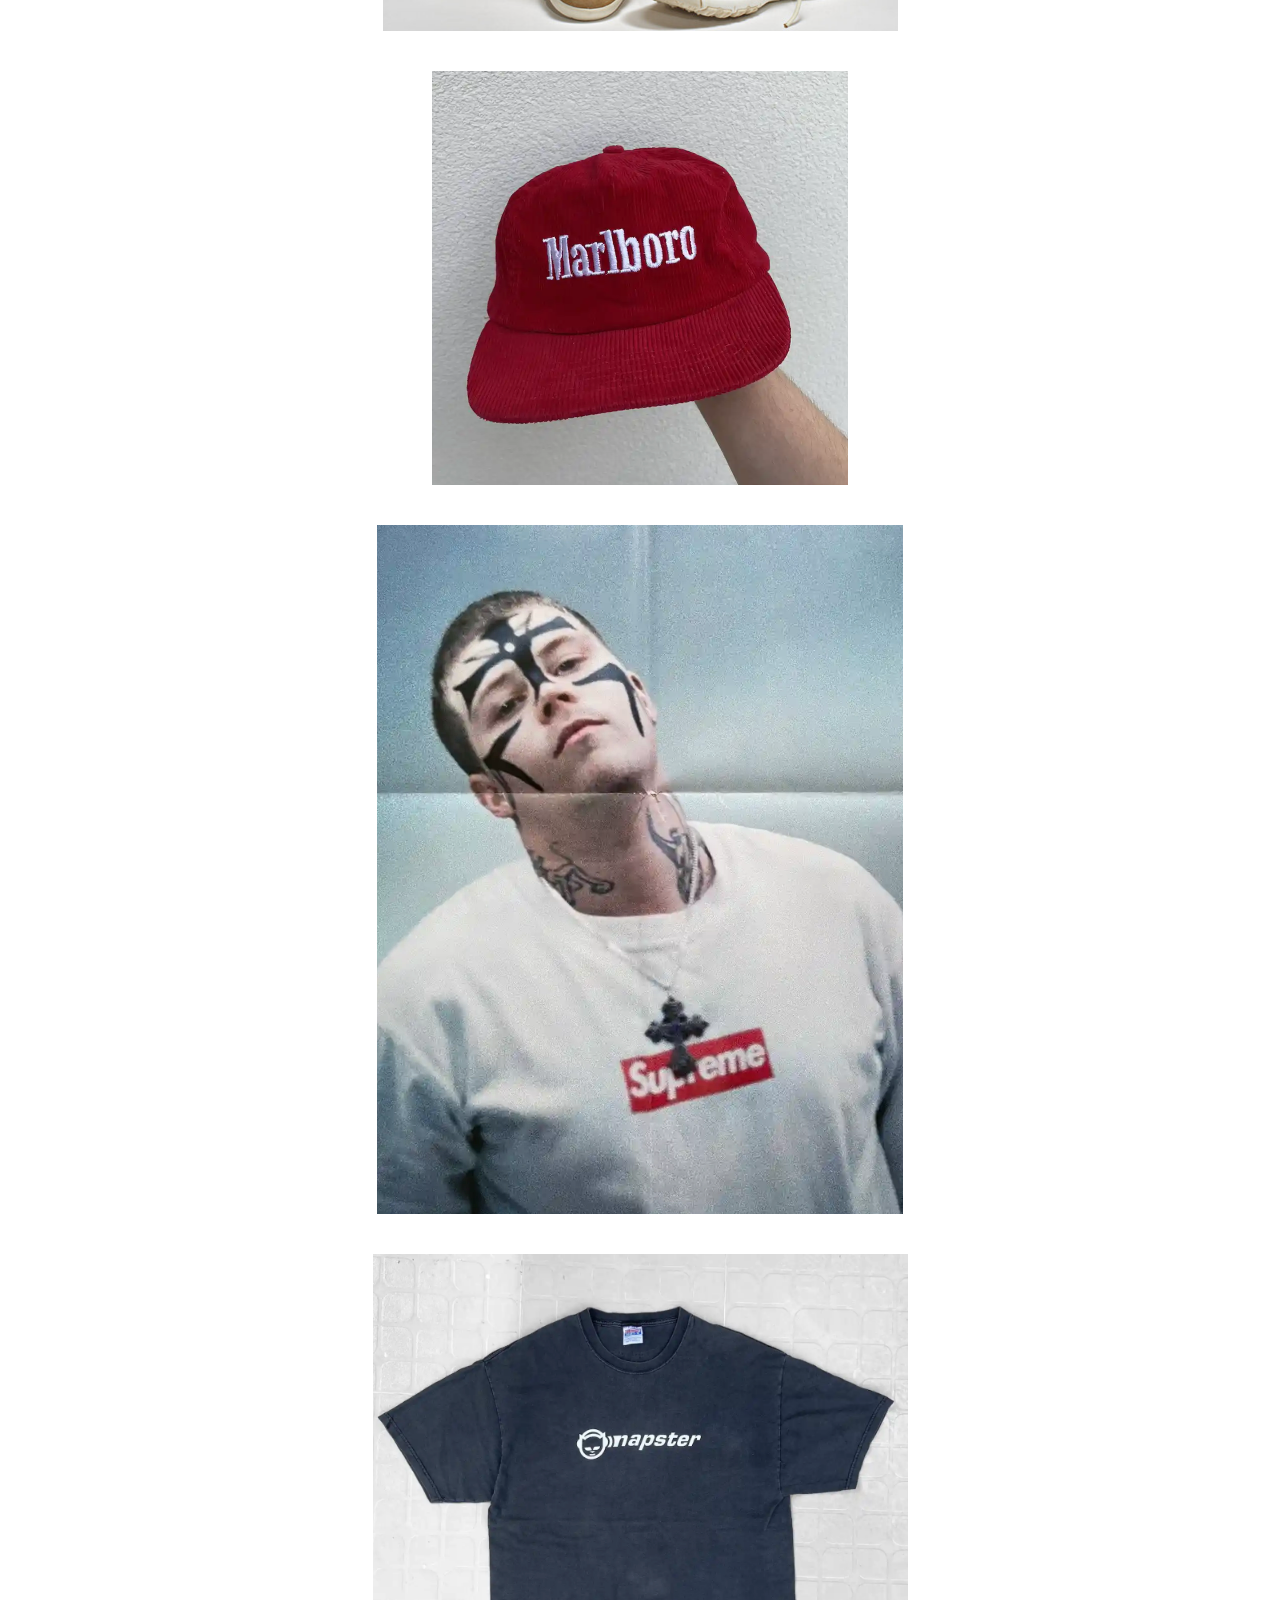
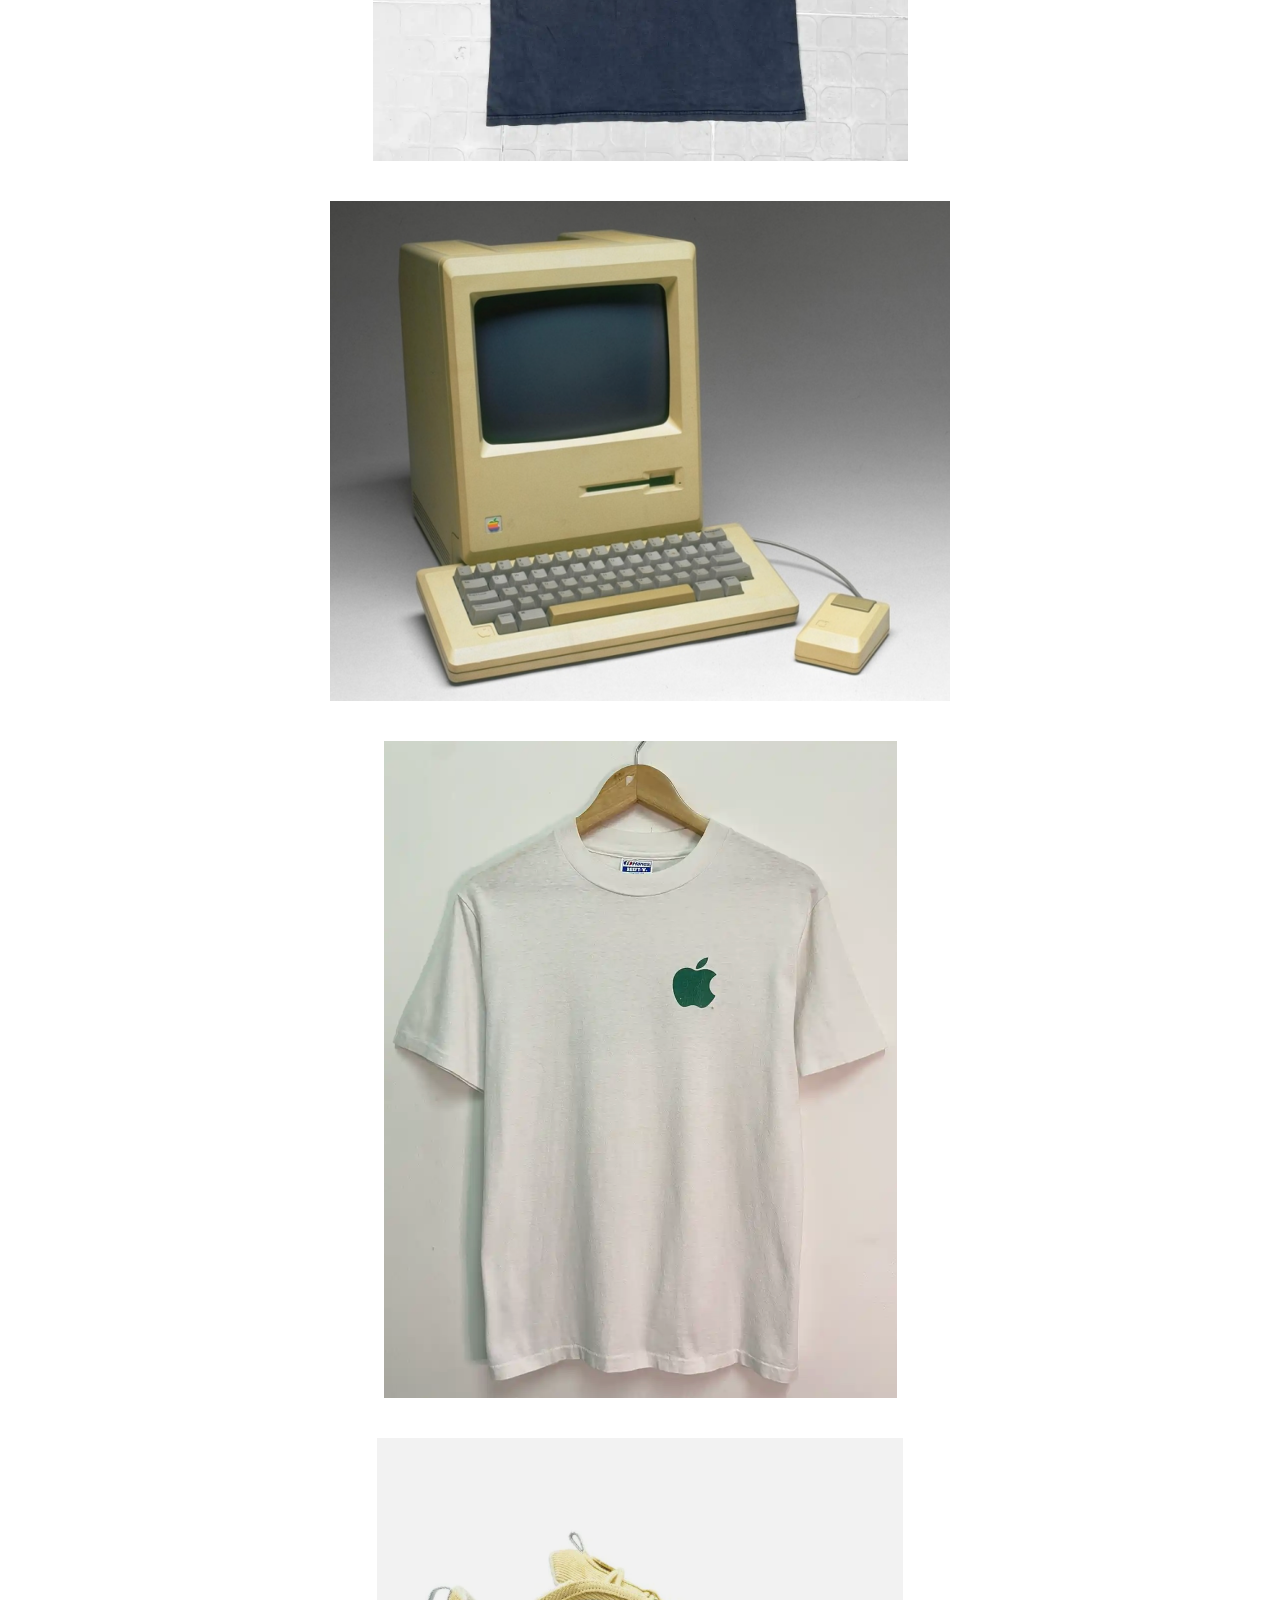
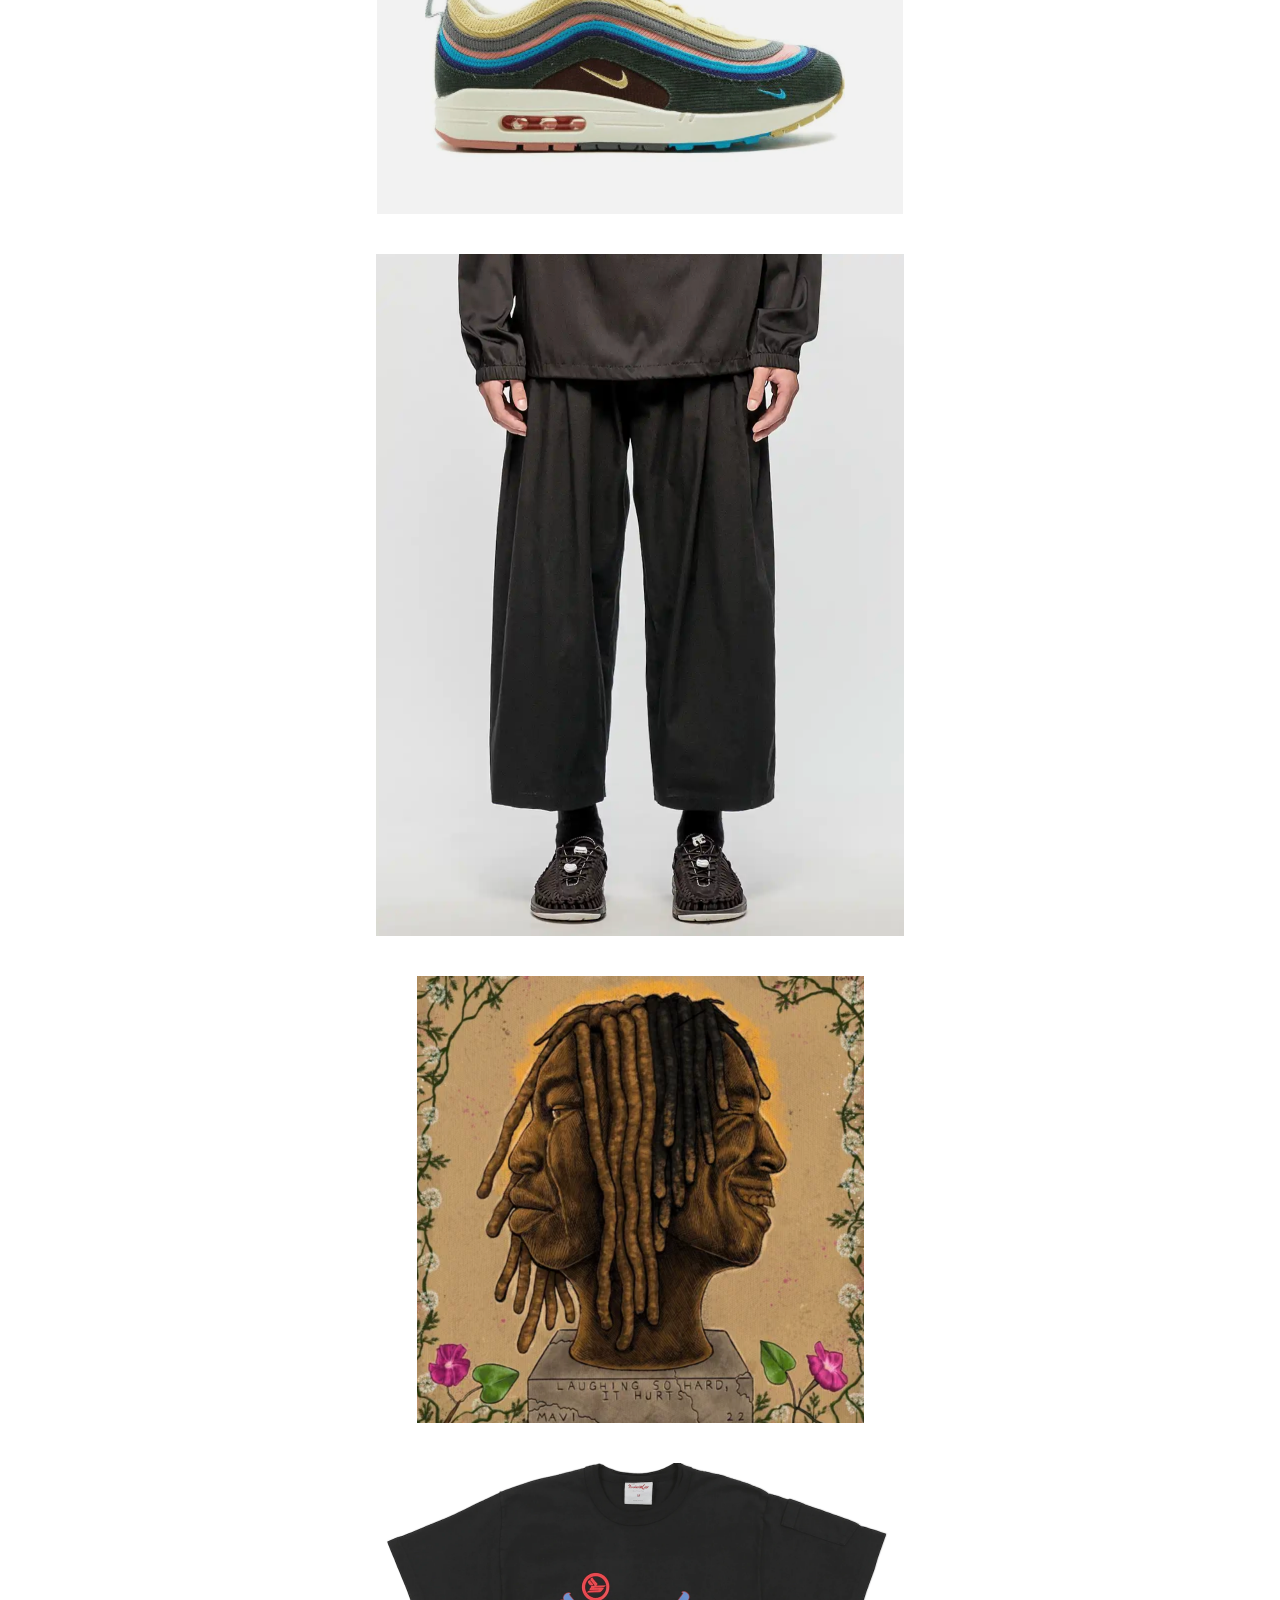
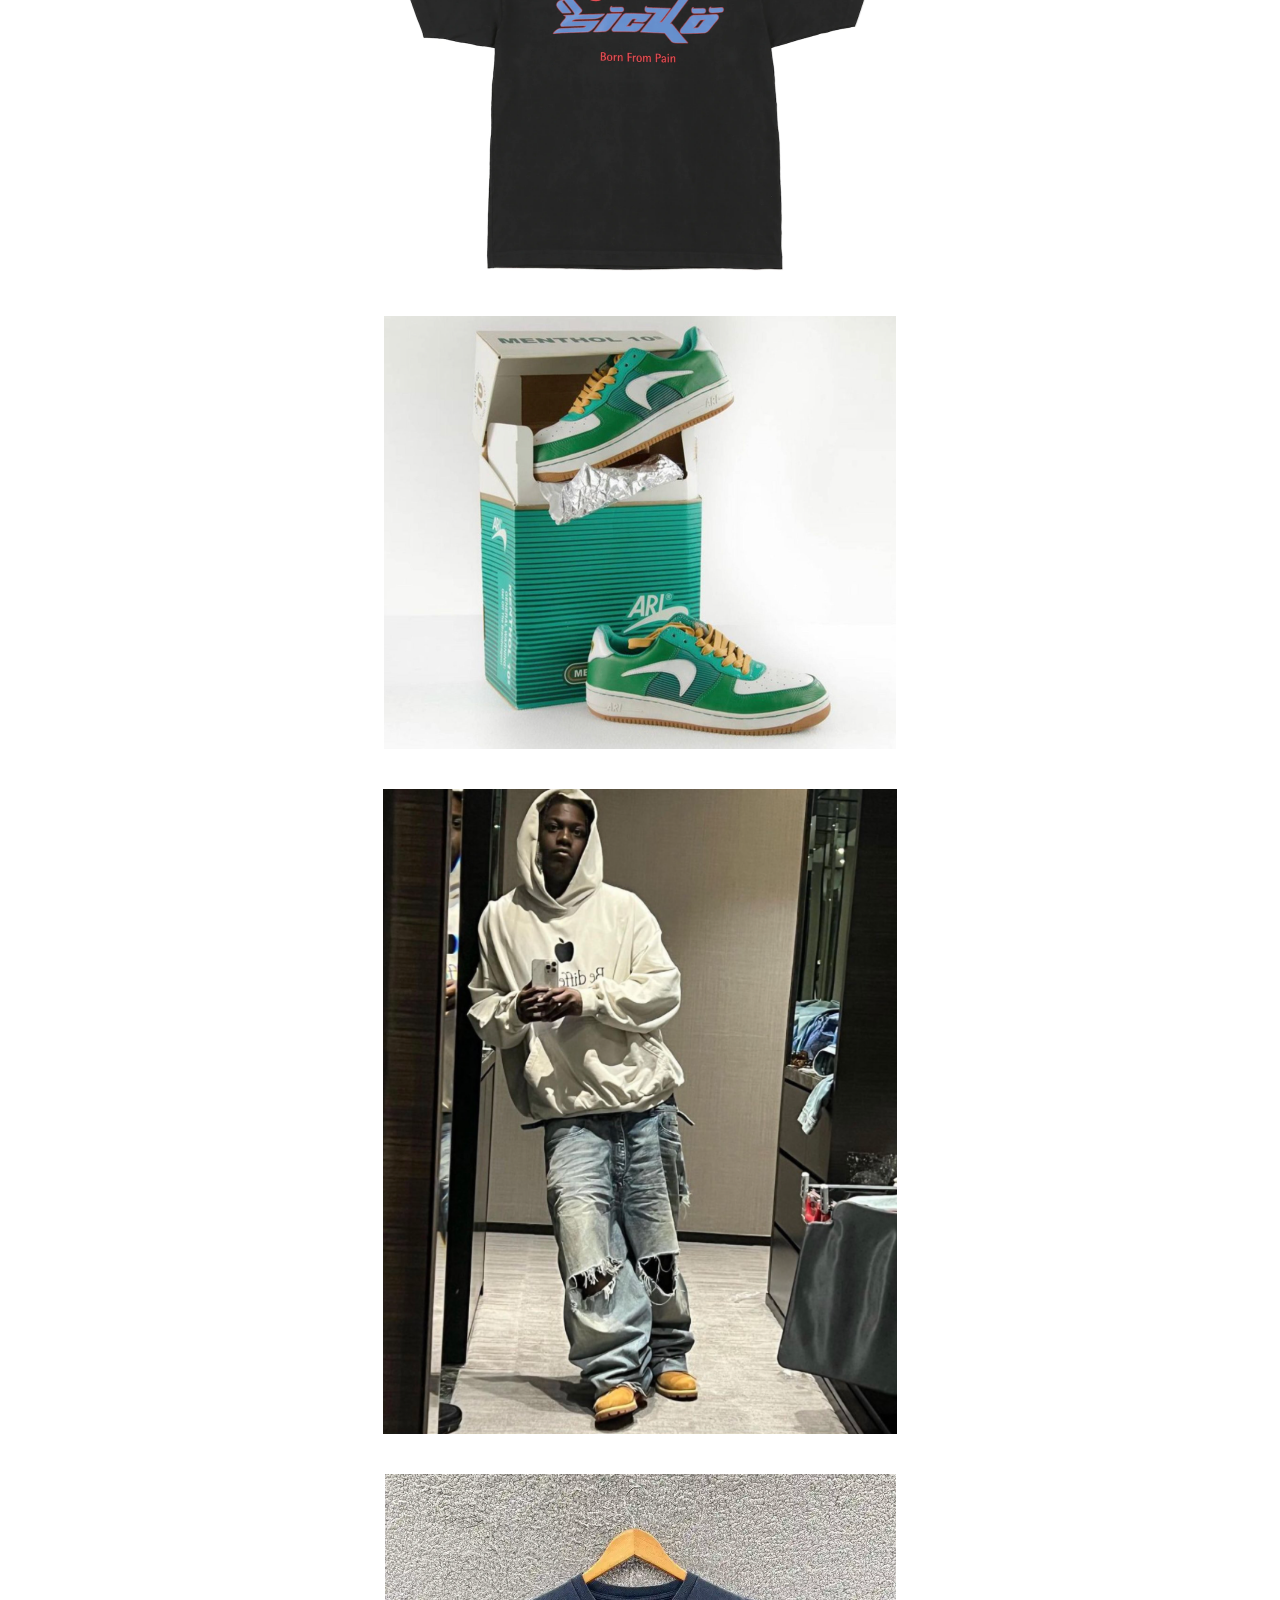
==== commit 9466050f: "update index.html" ====
--- a/index.html
+++ b/index.html
@@ -40,6 +40,46 @@
         <br> 
 
         <p>
+        <img src = "images/pangea.png" alt="hi" class="inline"
+             width = "699"
+             height = "697"> 
+            
+             <br>
+             <br>
+             <br>  
+            
+        <img src = "images/no_idols.png" alt="hi" class="inline"
+             width = "564"
+             height = "537"> 
+            
+             <br>
+             <br>
+             <br>  
+            
+        <img src = "images/old_tv.png" alt="hi" class="inline"
+             width = "550"
+             height = "696"> 
+            
+             <br>
+             <br>
+             <br>  
+            
+        <img src = "images/bronson_tattoos.png" alt="hi" class="inline"
+             width = "676"
+             height = "727"> 
+            
+             <br>
+             <br>
+             <br>  
+            
+        <img src = "images/cortex.png" alt="hi" class="inline"
+             width = "588"
+             height = "597"> 
+            
+             <br>
+             <br>
+             <br>  
+            
         <img src = "images/archive_carpenter.png" alt="hi" class="inline"
              width = "419"
              height = "562"> 
